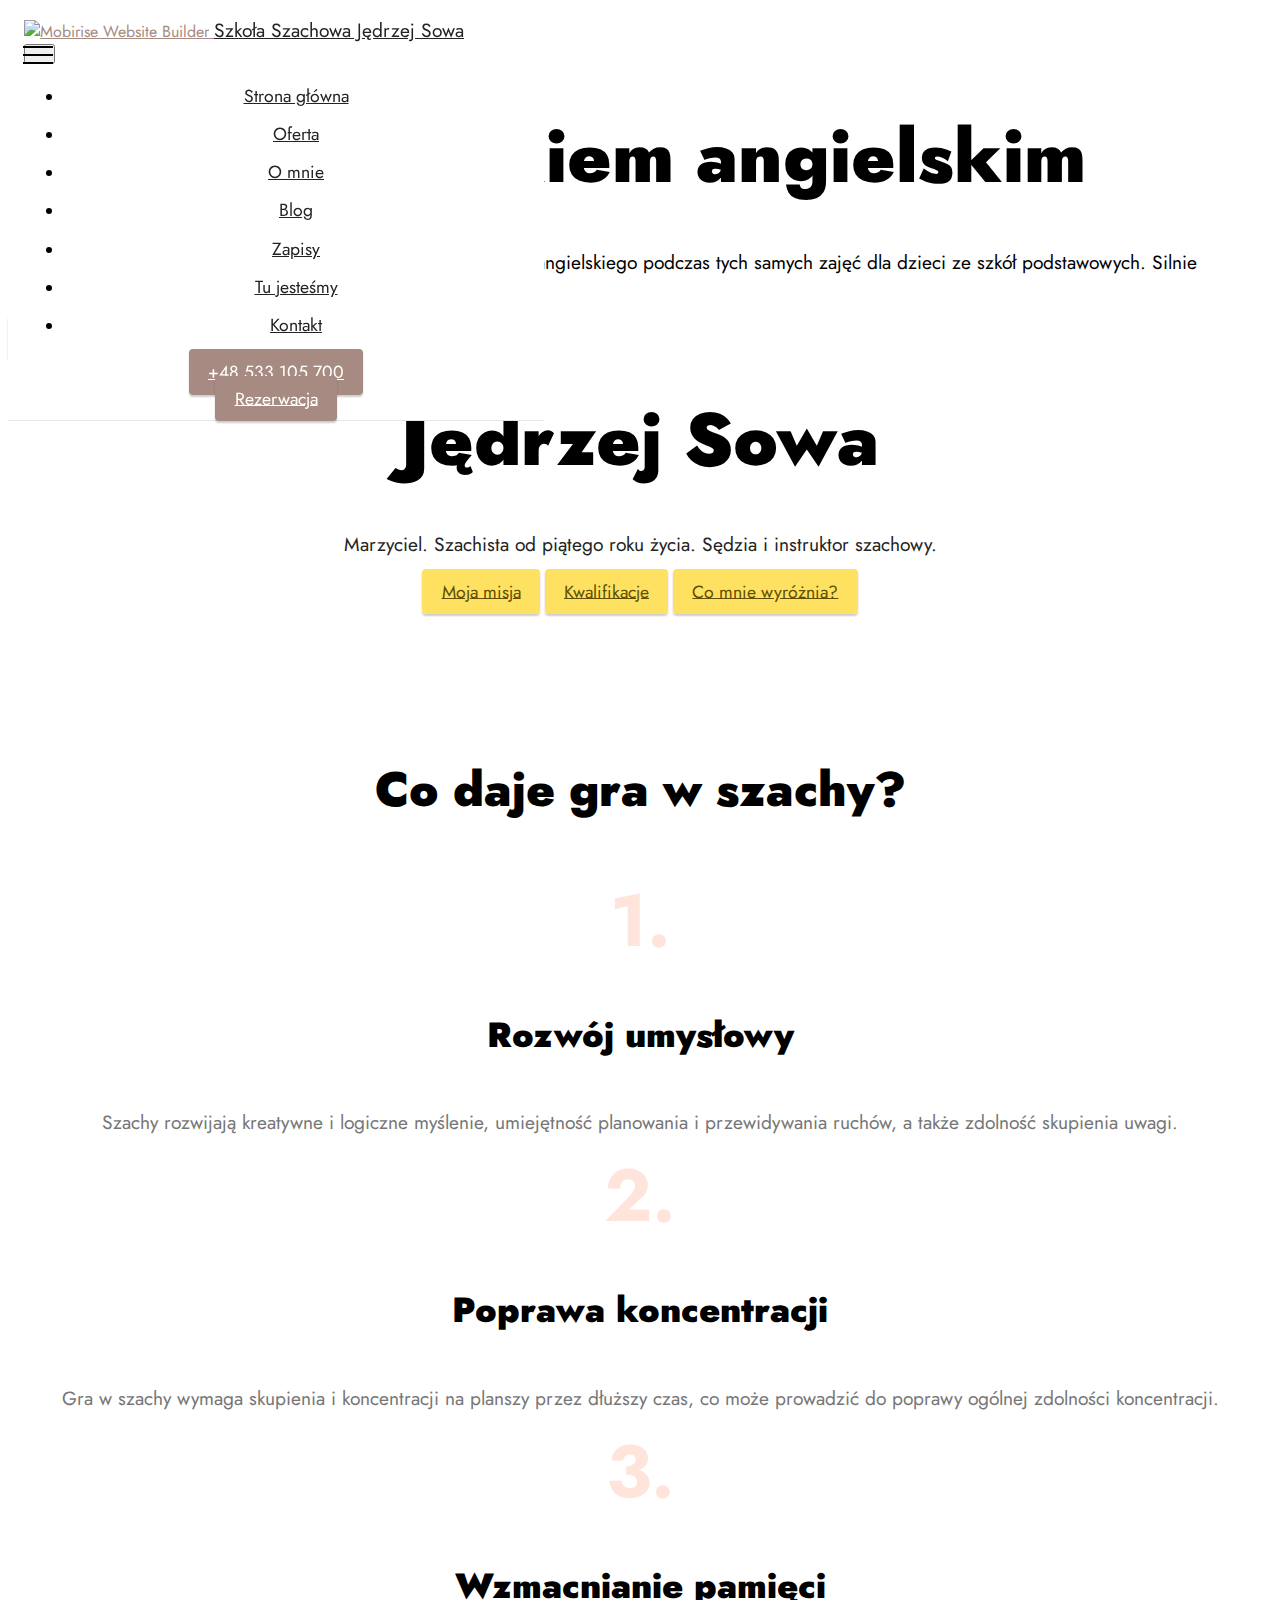
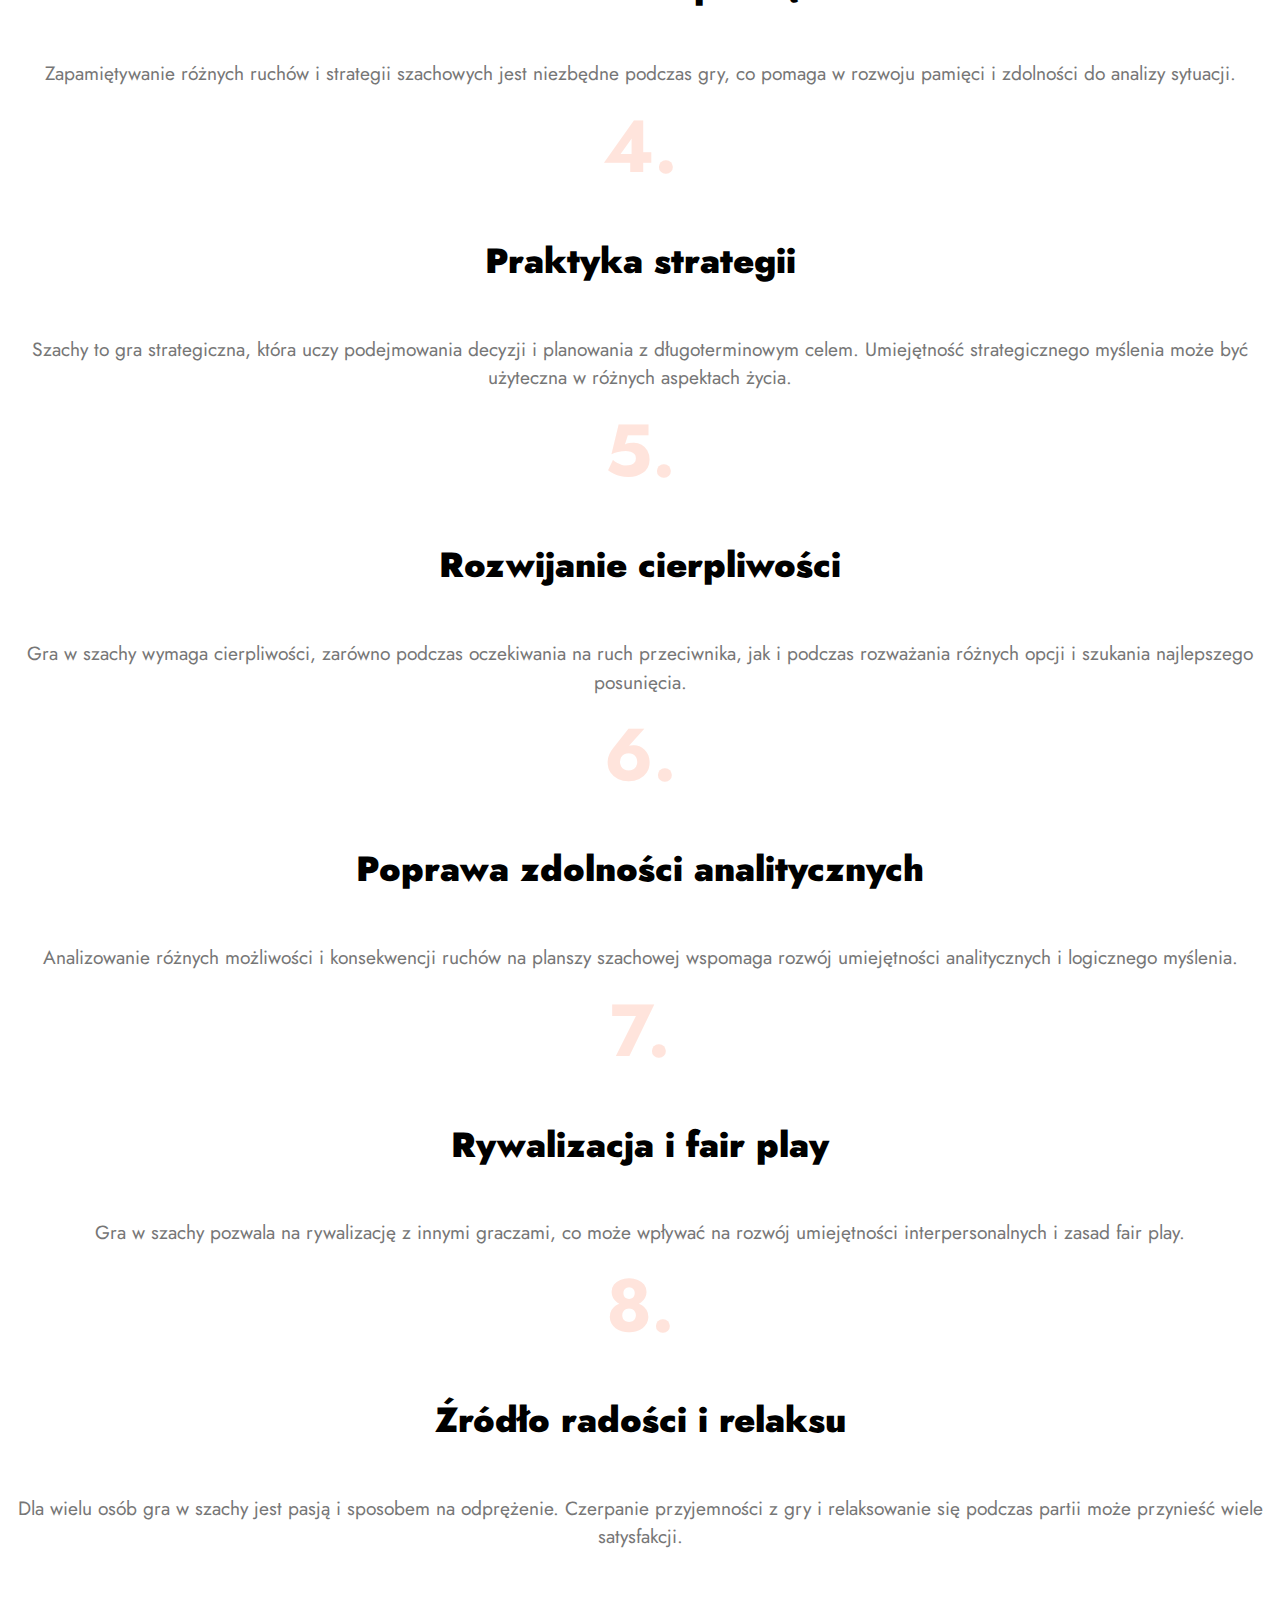
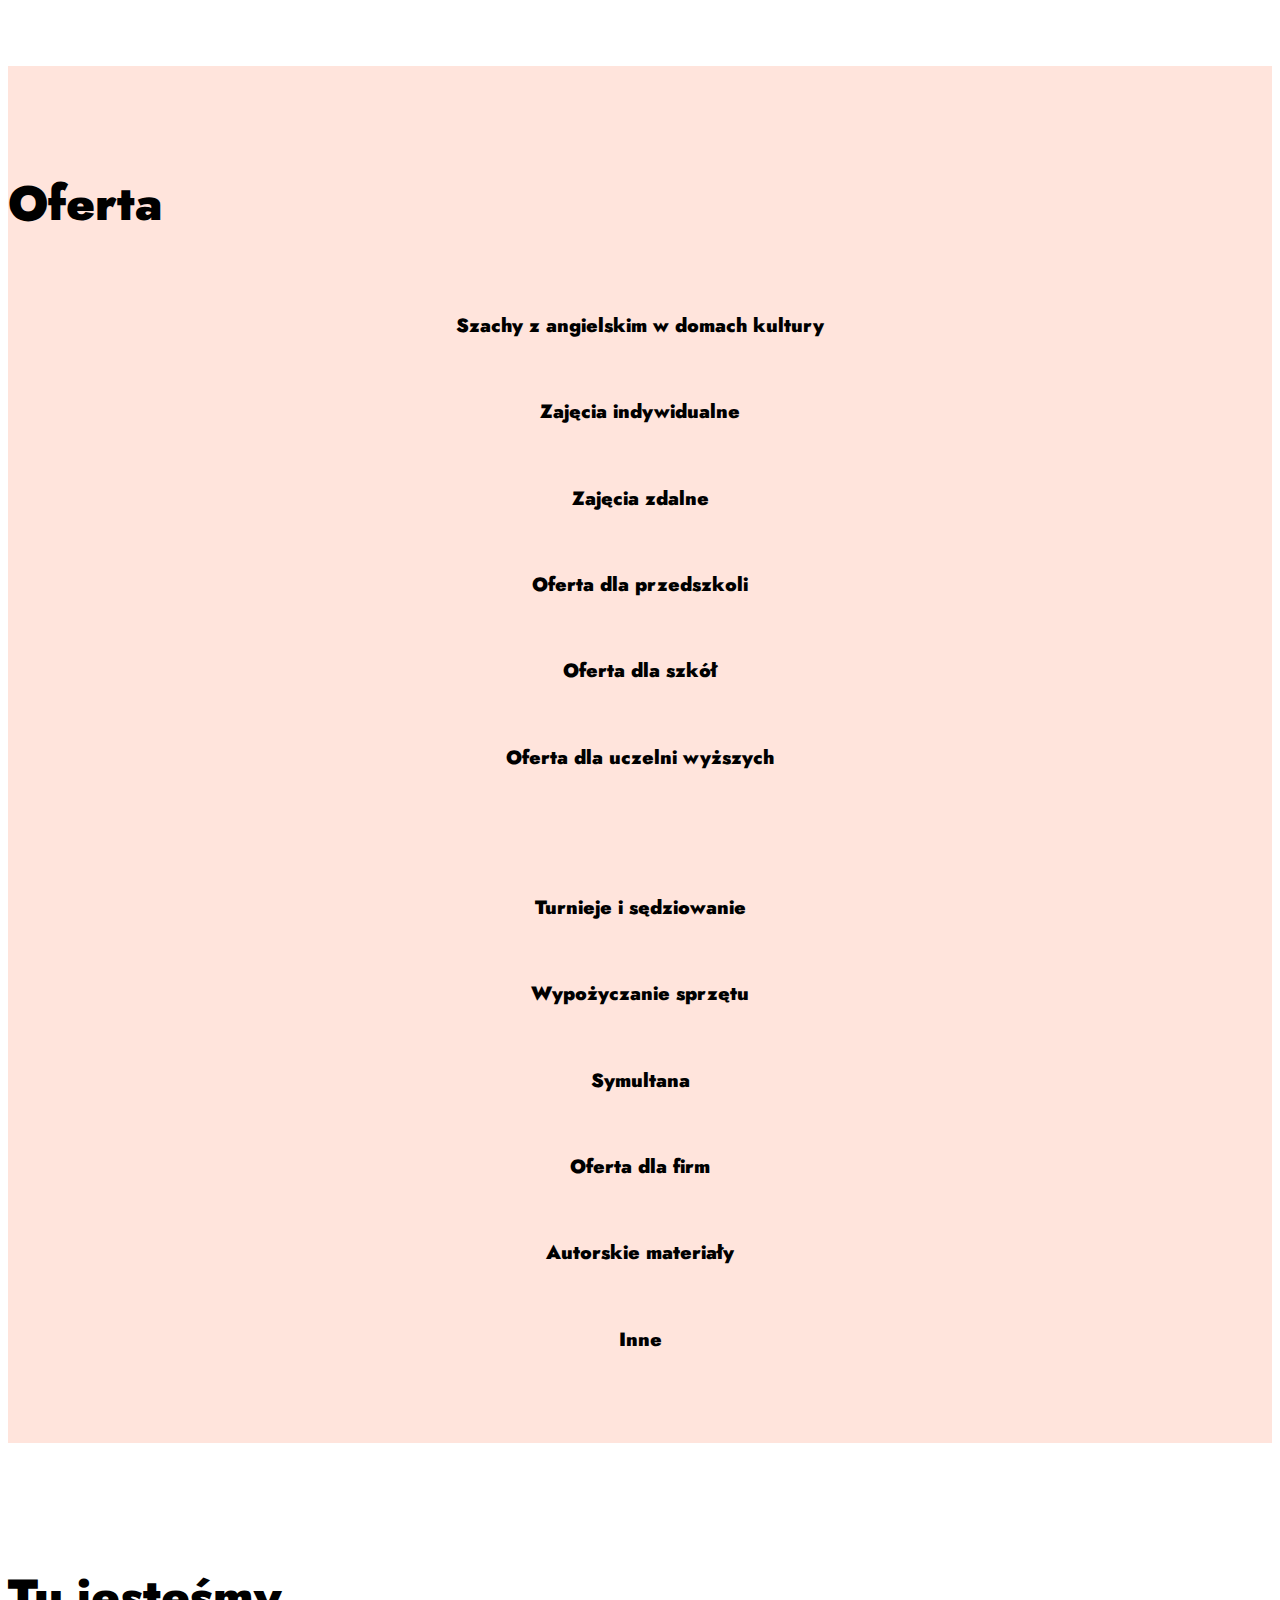
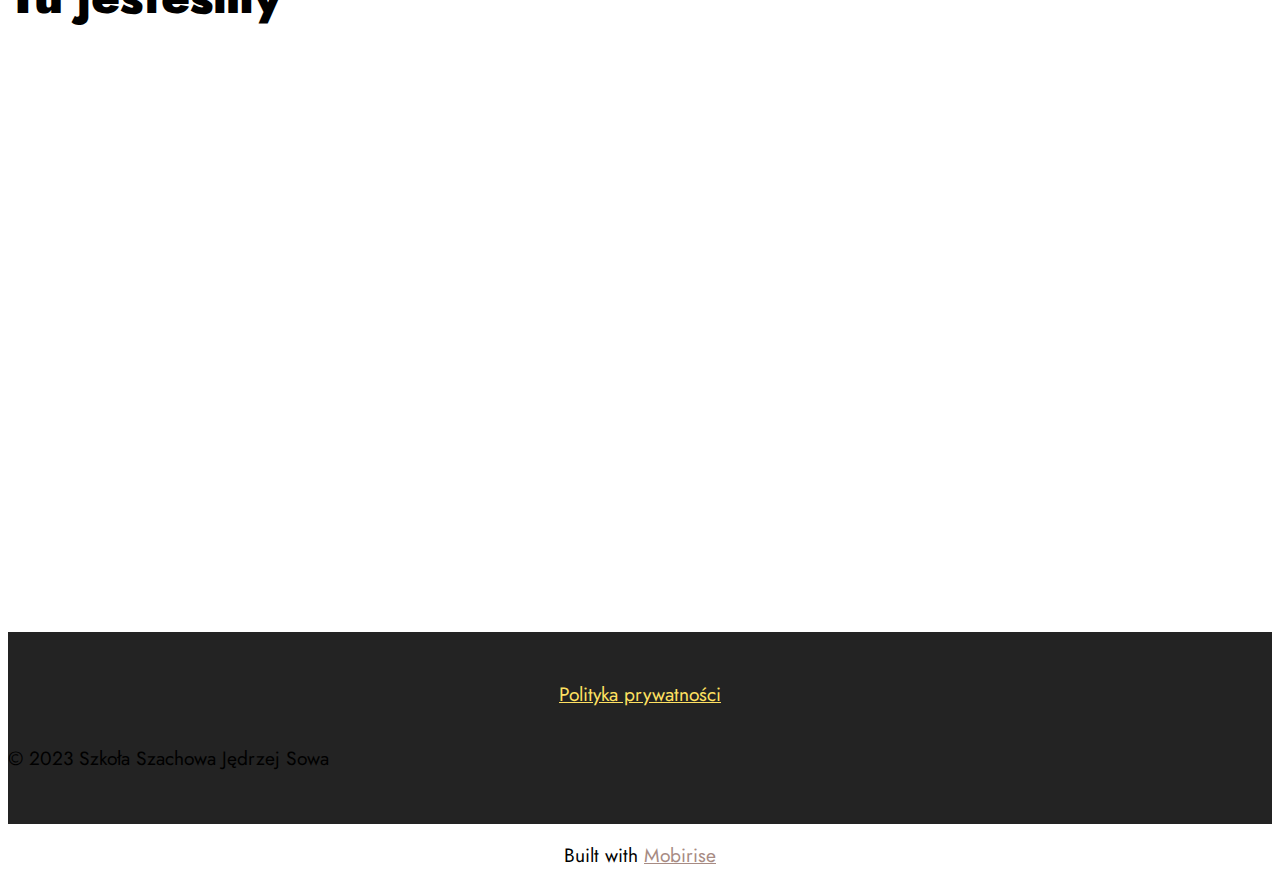
==== index.html @ b909d0b5 "Add files via upload" ====
<!DOCTYPE html>
<html  >
<head>
  <!-- Site made with Mobirise Website Builder v5.8.14, https://mobirise.com -->
  <meta charset="UTF-8">
  <meta http-equiv="X-UA-Compatible" content="IE=edge">
  <meta name="generator" content="Mobirise v5.8.14, mobirise.com">
  <meta name="twitter:card" content="summary_large_image"/>
  <meta name="twitter:image:src" content="assets/images/index-meta.jpeg">
  <meta property="og:image" content="assets/images/index-meta.jpeg">
  <meta name="twitter:title" content="Innowacyjne szachy dla dzieci z językiem angielskim - Szkoła Szachowa Jędrzej Sowa">
  <meta name="viewport" content="width=device-width, initial-scale=1, minimum-scale=1">
  <link rel="shortcut icon" href="assets/images/szkoa-szachowa-jdrzej-sowa-due-kopia-128x131.png" type="image/x-icon">
  <meta name="description" content="Jesteśmy, jako Polacy, świetni w szkoleniu szachowych arcymistrzów. Bardzo dobrze także uczymy podstaw gry w szachy, co widać po tym, że prawie każda rodzina ma swojego szachowego "króla" - najczęściej jest nim dziadek. To, w czym jesteśmy najsłabsi, to wykrywanie szachowych talentów. Środkowy etap edukacji szachowej. Moją misją jest załatanie tej luki. Czynię to nie tylko poprzez edukację, ale przede wszystkim poprzez zaszczepianie w uczniach pasji do gry królewskiej.">
  
  
  <title>Innowacyjne szachy dla dzieci z językiem angielskim - Szkoła Szachowa Jędrzej Sowa</title>
  <link rel="stylesheet" href="assets/web/assets/mobirise-icons2/mobirise2.css">
  <link rel="stylesheet" href="assets/bootstrap/css/bootstrap.min.css">
  <link rel="stylesheet" href="assets/bootstrap/css/bootstrap-grid.min.css">
  <link rel="stylesheet" href="assets/bootstrap/css/bootstrap-reboot.min.css">
  <link rel="stylesheet" href="assets/parallax/jarallax.css">
  <link rel="stylesheet" href="assets/animatecss/animate.css">
  <link rel="stylesheet" href="assets/dropdown/css/style.css">
  <link rel="stylesheet" href="assets/socicon/css/styles.css">
  <link rel="stylesheet" href="assets/theme/css/style.css">
  <link rel="preload" href="https://fonts.googleapis.com/css?family=Jost:100,200,300,400,500,600,700,800,900,100i,200i,300i,400i,500i,600i,700i,800i,900i&display=swap" as="style" onload="this.onload=null;this.rel='stylesheet'">
  <noscript><link rel="stylesheet" href="https://fonts.googleapis.com/css?family=Jost:100,200,300,400,500,600,700,800,900,100i,200i,300i,400i,500i,600i,700i,800i,900i&display=swap"></noscript>
  <link rel="preload" as="style" href="assets/mobirise/css/mbr-additional.css"><link rel="stylesheet" href="assets/mobirise/css/mbr-additional.css" type="text/css">

  
  
  
</head>
<body>
  
  <section data-bs-version="5.1" class="menu cid-s48OLK6784" once="menu" id="menu1-h">
    
    <nav class="navbar navbar-dropdown navbar-fixed-top navbar-expand-lg">
        <div class="container-fluid">
            <div class="navbar-brand">
                <span class="navbar-logo">
                    <a href="omnie.html">
                        <img src="assets/images/szkoa-szachowa-jdrzej-sowa-117x234.png" alt="Mobirise Website Builder" style="height: 3.8rem;">
                    </a>
                </span>
                <span class="navbar-caption-wrap"><a class="navbar-caption text-black text-primary display-7" href="index.html">Szkoła Szachowa Jędrzej Sowa</a></span>
            </div>
            <button class="navbar-toggler" type="button" data-toggle="collapse" data-bs-toggle="collapse" data-target="#navbarSupportedContent" data-bs-target="#navbarSupportedContent" aria-controls="navbarNavAltMarkup" aria-expanded="false" aria-label="Toggle navigation">
                <div class="hamburger">
                    <span></span>
                    <span></span>
                    <span></span>
                    <span></span>
                </div>
            </button>
            <div class="collapse navbar-collapse" id="navbarSupportedContent">
                <ul class="navbar-nav nav-dropdown" data-app-modern-menu="true"><li class="nav-item"><a class="nav-link link text-black text-primary display-4" href="index.html">Strona główna</a></li>
                    <li class="nav-item"><a class="nav-link link text-black text-primary display-4" href="oferta.html">Oferta</a></li><li class="nav-item"><a class="nav-link link text-black text-primary display-4" href="omnie.html">O mnie<br></a></li><li class="nav-item"><a class="nav-link link text-black text-primary display-4" href="blog.html">Blog</a></li><li class="nav-item"><a class="nav-link link text-black text-primary display-4" href="zapisy.html">Zapisy</a></li><li class="nav-item"><a class="nav-link link text-black text-primary display-4" href="tujestesmy.html">Tu jesteśmy</a></li><li class="nav-item"><a class="nav-link link text-black text-primary display-4" href="kontakt.html">Kontakt</a></li></ul>
                <div class="icons-menu">
                    <a class="iconfont-wrapper" href="https://www.facebook.com/SzkolaSzachowaJSowa" target="_blank">
                        <span class="p-2 mbr-iconfont socicon-facebook socicon"></span>
                    </a>
                    <a class="iconfont-wrapper" href="https://www.chess.com/club/sowie-szachy" target="_blank">
                        <span class="p-2 mbr-iconfont mobi-mbri-users mobi-mbri"></span>
                    </a>
                    <a class="iconfont-wrapper" href="https://discord.gg/jQ5KqKcaks" target="_blank">
                        <span class="p-2 mbr-iconfont socicon-discord socicon"></span>
                    </a>
                    <a class="iconfont-wrapper" href="https://www.facebook.com/groups/1587614211560031" target="_blank">
                        <span class="p-2 mbr-iconfont socicon-facebook socicon"></span>
                    </a>
                </div>
                <div class="navbar-buttons mbr-section-btn"><a class="btn btn-primary display-4" href="tel:+48 533 105 700">+48 533 105 700<br></a>      <a class="btn btn-primary display-4" href="page5.html">Rezerwacja</a></div>
            </div>
        </div>
    </nav>

</section>

<section data-bs-version="5.1" class="header1 cid-tIpmVFefXu mbr-fullscreen mbr-parallax-background" id="header1-k">

    

    
    <div class="mbr-overlay" style="opacity: 0.7; background-color: rgb(250, 250, 250);"></div>

    <div class="container">
        <div class="row">
            <div class="col-12 col-lg-6">
                <h1 class="mbr-section-title mbr-fonts-style mb-3 display-1"><strong>Szachy z językiem angielskim</strong></h1>
                
                <p class="mbr-text mbr-fonts-style display-7">Kompleksowa oferta odkrywania tajników gry królewskiej i języka angielskiego podczas tych samych zajęć dla dzieci ze szkół podstawowych. Silnie pożyteczne i wciągające!</p>
                <div class="mbr-section-btn mt-3"><a class="btn btn-secondary display-4" href="oferta.html#features11-10">Szczegóły<br></a></div>
            </div>
        </div>
    </div>
</section>

<section data-bs-version="5.1" class="header1 cid-s48MCQYojq mbr-fullscreen mbr-parallax-background" id="header1-f">

    

    <div class="mbr-overlay" style="opacity: 0.8; background-color: rgb(255, 255, 255);"></div>

    <div class="align-center container">
        <div class="row justify-content-center">
            <div class="col-12 col-lg-8">
                <h1 class="mbr-section-title mbr-fonts-style mb-3 display-1"><strong>Jędrzej Sowa</strong></h1>
                
                <p class="mbr-text mbr-fonts-style display-7">Marzyciel. Szachista od piątego roku życia. Sędzia i instruktor szachowy.</p>
                <div class="mbr-section-btn mt-3"><a class="btn btn-secondary display-4" href="omnie.html#features16-1p">Moja misja</a> <a class="btn btn-secondary display-4" href="omnie.html#features14-1q">Kwalifikacje</a> <a class="btn btn-secondary display-4" href="omnie.html#features25-1r">Co mnie wyróżnia?</a></div>
            </div>
        </div>
    </div>
</section>

<section data-bs-version="5.1" class="features23 cid-tIpVLsajvB" id="features23-16">

    

    
    
    <div class="container">
        <div class="card-wrapper">
            <div class="card-box align-left">
                <h4 class="mbr-section-title mbr-fonts-style display-2"><strong>Co daje gra w szachy?</strong></h4>
                
                
            </div>
        </div>
        <!-- col-12 col-md-6 col-lg-4 -->
        <div class="row justify-content-center content-row mt-4">
            <div class="card p-4 p-md-3 col-md-6 col-lg-3">
                <div class="card-box">
                    <div class="title">
                        <span class="num mbr-fonts-style display-1"><strong>1.</strong></span>
                    </div>
                    <h4 class="card-title mbr-fonts-style display-5"><strong>Rozwój umysłowy</strong></h4>
                    <p class="mbr-text card-text mbr-fonts-style display-7">
                        Szachy rozwijają kreatywne i logiczne myślenie, umiejętność planowania i przewidywania ruchów, a także zdolność skupienia uwagi.
                    </p>
                </div>
            </div>
            <div class="card p-4 p-md-3 col-md-6 col-lg-3">
                <div class="card-box">
                    <div class="title">
                        <span class="num mbr-fonts-style display-1"><strong>2.</strong></span>
                    </div>
                    <h4 class="card-title mbr-fonts-style display-5"><strong>Poprawa koncentracji</strong></h4>
                    <p class="mbr-text card-text mbr-fonts-style display-7">
                        Gra w szachy wymaga skupienia i koncentracji na planszy przez dłuższy czas, co może prowadzić do poprawy ogólnej zdolności koncentracji.
                    </p>
                </div>
            </div>
            <div class="card p-4 p-md-3 col-md-6 col-lg-3">
                <div class="card-box">
                    <div class="title">
                        <span class="num mbr-fonts-style display-1"><strong>3.</strong></span>
                    </div>
                    <h4 class="card-title mbr-fonts-style display-5"><strong>Wzmacnianie pamięci</strong></h4>
                    <p class="mbr-text card-text mbr-fonts-style display-7">
                        Zapamiętywanie różnych ruchów i strategii szachowych jest niezbędne podczas gry, co pomaga w rozwoju pamięci i zdolności do analizy sytuacji.
                    </p>
                </div>
            </div>
            <div class="card p-4 p-md-3 col-md-6 col-lg-3">
                <div class="card-box">
                    <div class="title">
                        <span class="num mbr-fonts-style display-1"><strong>4.</strong></span>
                    </div>
                    <h4 class="card-title mbr-fonts-style display-5"><strong>Praktyka strategii</strong></h4>
                    <p class="mbr-text card-text mbr-fonts-style display-7">
                        Szachy to gra strategiczna, która uczy podejmowania decyzji i planowania z długoterminowym celem. Umiejętność strategicznego myślenia może być użyteczna w różnych aspektach życia.
                    </p>
                </div>
            </div>
            <div class="card p-4 p-md-3 col-md-6 col-lg-3">
                <div class="card-box">
                    <div class="title">
                        <span class="num mbr-fonts-style display-1"><strong>5.</strong></span>
                    </div>
                    <h4 class="card-title mbr-fonts-style display-5"><strong>Rozwijanie cierpliwości</strong></h4>
                    <p class="mbr-text card-text mbr-fonts-style display-7">
                        Gra w szachy wymaga cierpliwości, zarówno podczas oczekiwania na ruch przeciwnika, jak i podczas rozważania różnych opcji i szukania najlepszego posunięcia.
                    </p>
                </div>
            </div>
            <div class="card p-4 p-md-3 col-md-6 col-lg-3">
                <div class="card-box">
                    <div class="title">
                        <span class="num mbr-fonts-style display-1"><strong>6.</strong></span>
                    </div>
                    <h4 class="card-title mbr-fonts-style display-5"><strong>Poprawa zdolności analitycznych</strong></h4>
                    <p class="mbr-text card-text mbr-fonts-style display-7">
                        Analizowanie różnych możliwości i konsekwencji ruchów na planszy szachowej wspomaga rozwój umiejętności analitycznych i logicznego myślenia.
                    </p>
                </div>
            </div>
            <div class="card p-4 p-md-3 col-md-6 col-lg-3">
                <div class="card-box">
                    <div class="title">
                        <span class="num mbr-fonts-style display-1"><strong>7.</strong></span>
                    </div>
                    <h4 class="card-title mbr-fonts-style display-5"><strong>Rywalizacja i fair play</strong></h4>
                    <p class="mbr-text card-text mbr-fonts-style display-7">
                        Gra w szachy pozwala na rywalizację z innymi graczami, co może wpływać na rozwój umiejętności interpersonalnych i zasad fair play.
                    </p>
                </div>
            </div>
            <div class="card p-4 p-md-3 col-md-6 col-lg-3">
                <div class="card-box">
                    <div class="title">
                        <span class="num mbr-fonts-style display-1"><strong>8.</strong></span>
                    </div>
                    <h4 class="card-title mbr-fonts-style display-5"><strong>Źródło radości i relaksu</strong></h4>
                    <p class="mbr-text card-text mbr-fonts-style display-7">
                        Dla wielu osób gra w szachy jest pasją i sposobem na odprężenie. Czerpanie przyjemności z gry i relaksowanie się podczas partii może przynieść wiele satysfakcji.
                    </p>
                </div>
            </div>
        </div>
    </div>
</section>

<section data-bs-version="5.1" class="features13 cid-tIpSzEaFuW" id="features14-12">
    

    
    
    <div class="container">
        <div class="row">
            <div class="col-12">
                <h3 class="mbr-section-title align-center mb-4 mbr-fonts-style display-2"><strong>Oferta</strong></h3>
            </div>
            <div class="card col-12 col-md-4 col-lg-2 p-3">
                <div class="card-wrapper">
                    <div class="card-box align-center">
                        <a href="oferta.html#features11-10"><span class="mbr-iconfont mobi-mbri-users mobi-mbri"></span></a>
                        <h4 class="card-title align-center mbr-black mbr-fonts-style display-7">
                            <strong>Szachy z angielskim w domach kultury</strong></h4>
                    </div>
                </div>
            </div>
            <div class="card p-3 col-12 col-md-4 col-lg-2">
                <div class="card-wrapper">
                    <div class="card-box align-center">
                        <a href="oferta.html#features8-19"><span class="mbr-iconfont mobi-mbri-user mobi-mbri"></span></a>
                        <h4 class="card-title align-center mbr-black mbr-fonts-style display-7"><strong>Zajęcia indywidualne</strong></h4>
                    </div>
                </div>
            </div>
            <div class="card p-3 col-12 col-md-4 col-lg-2">
                <div class="card-wrapper">
                    <div class="card-box align-center">
                        <a href="oferta.html#features8-1a"><span class="mbr-iconfont mobi-mbri-sites mobi-mbri"></span></a>
                        <h4 class="card-title align-center mbr-black mbr-fonts-style display-7">
                            <strong>Zajęcia zdalne</strong></h4>
                    </div>
                </div>
            </div>
            <div class="card p-3 col-12 col-md-4 col-lg-2">
                <div class="card-wrapper">
                    <div class="card-box align-center">
                        <a href="oferta.html#gallery3-1d"><span class="mbr-iconfont mobi-mbri-extension mobi-mbri"></span></a>
                        <h4 class="card-title align-center mbr-black mbr-fonts-style display-7"><strong>Oferta dla przedszkoli</strong></h4>
                    </div>
                </div>
            </div>
            <div class="card p-3 col-12 col-md-4 col-lg-2">
                <div class="card-wrapper">
                    <div class="card-box align-center">
                        <a href="oferta.html#gallery3-1d"><span class="mbr-iconfont mobi-mbri-home mobi-mbri"></span></a>
                        <h4 class="card-title align-center mbr-black mbr-fonts-style display-7">
                            <strong>Oferta dla szkół</strong></h4>
                    </div>
                </div>
            </div>
            <div class="card p-3 col-12 col-md-4 col-lg-2">
                <div class="card-wrapper">
                    <div class="card-box align-center">
                        <a href="oferta.html#gallery3-1d"><span class="mbr-iconfont mobi-mbri-contact-form mobi-mbri"></span></a>
                        <h4 class="card-title align-center mbr-black mbr-fonts-style display-7">
                            <strong>Oferta dla uczelni wyższych</strong></h4>
                    </div>
                </div>
            </div>
        </div>
    </div>
</section>

<section data-bs-version="5.1" class="features13 cid-tIpSG39sVR" id="features14-13">
    

    
    
    <div class="container">
        <div class="row">
            
            <div class="card col-12 col-md-4 col-lg-2 p-3">
                <div class="card-wrapper">
                    <div class="card-box align-center">
                        <a href="oferta.html#features11-1e"><span class="mbr-iconfont mobi-mbri-key mobi-mbri"></span></a>
                        <h4 class="card-title align-center mbr-black mbr-fonts-style display-7"><strong>Turnieje i sędziowanie</strong></h4>
                    </div>
                </div>
            </div>
            <div class="card p-3 col-12 col-md-4 col-lg-2">
                <div class="card-wrapper">
                    <div class="card-box align-center">
                        <a href="oferta.html#features7-1f"><span class="mbr-iconfont mobi-mbri-login mobi-mbri"></span></a>
                        <h4 class="card-title align-center mbr-black mbr-fonts-style display-7">
                            <strong>Wypożyczanie sprzętu</strong></h4>
                    </div>
                </div>
            </div>
            <div class="card p-3 col-12 col-md-4 col-lg-2">
                <div class="card-wrapper">
                    <div class="card-box align-center">
                        <a href="oferta.html#features19-1h"><span class="mbr-iconfont mobi-mbri-globe-2 mobi-mbri"></span></a>
                        <h4 class="card-title align-center mbr-black mbr-fonts-style display-7">
                            <strong>Symultana</strong></h4>
                    </div>
                </div>
            </div>
            <div class="card p-3 col-12 col-md-4 col-lg-2">
                <div class="card-wrapper">
                    <div class="card-box align-center">
                        <a href="oferta.html#features25-1i"><span class="mbr-iconfont mobi-mbri-briefcase mobi-mbri"></span></a>
                        <h4 class="card-title align-center mbr-black mbr-fonts-style display-7">
                            <strong>Oferta dla firm</strong></h4>
                    </div>
                </div>
            </div>
            <div class="card p-3 col-12 col-md-4 col-lg-2">
                <div class="card-wrapper">
                    <div class="card-box align-center">
                        <a href="oferta.html#features10-1j"><span class="mbr-iconfont mobi-mbri-cust-feedback mobi-mbri"></span></a>
                        <h4 class="card-title align-center mbr-black mbr-fonts-style display-7"><strong>Autorskie materiały</strong></h4>
                    </div>
                </div>
            </div>
            <div class="card p-3 col-12 col-md-4 col-lg-2">
                <div class="card-wrapper">
                    <div class="card-box align-center">
                        <a href="oferta.html#features11-1l"><span class="mbr-iconfont mobi-mbri-menu mobi-mbri"></span></a>
                        <h4 class="card-title align-center mbr-black mbr-fonts-style display-7">
                            <strong>Inne</strong></h4>
                    </div>
                </div>
            </div>
        </div>
    </div>
</section>

<section data-bs-version="5.1" class="map1 cid-tIpUBftiRR" id="map1-15">
    
    
    
    <div class="container">
        <div class="mbr-section-head mb-4">
            <h3 class="mbr-section-title mbr-fonts-style align-center mb-0 display-2">
                <strong>Tu jesteśmy</strong></h3>
            
        </div>
        <div class="google-map"><iframe frameborder="0" style="border:0" src="https://www.google.com/maps/d/u/0/embed?mid=1ef0yJ7oC2u30kEhnrTCRsn3jsmrCBkc&amp;ehbc=2E312F" allowfullscreen=""></iframe></div>
    </div>
</section>

<section data-bs-version="5.1" class="footer3 cid-s48P1Icc8J" once="footers" id="footer3-i">

    

    

    <div class="container">
        <div class="media-container-row align-center mbr-white">
            <div class="row row-links">
                <ul class="foot-menu">
                    
                    
                    
                    
                    
                <li class="foot-menu-item mbr-fonts-style display-7"></li><li class="foot-menu-item mbr-fonts-style display-7"><a href="page6.html" class="text-secondary text-primary">Polityka prywatności</a></li><li class="foot-menu-item mbr-fonts-style display-7"></li></ul>
            </div>
            <div class="row social-row">
                <div class="social-list align-right pb-2">
                    
                    
                    
                    
                    
                    
                <div class="soc-item">
                        <a href="https://www.facebook.com/SzkolaSzachowaJSowa" target="_blank">
                            <span class="mbr-iconfont mbr-iconfont-social socicon-facebook socicon"></span>
                        </a>
                    </div><div class="soc-item">
                        <a href="https://www.instagram.com/szachsowa/" target="_blank">
                            <span class="mbr-iconfont mbr-iconfont-social socicon-instagram socicon"></span>
                        </a>
                    </div><div class="soc-item">
                        
                            <a href="https://discord.gg/jQ5KqKcaks"><span class="mbr-iconfont mbr-iconfont-social socicon-discord socicon"></span></a>
                        
                    </div><div class="soc-item">
                        <a href="https://twitter.com/mobirise" target="_blank">
                            <span class="mbr-iconfont mbr-iconfont-social mobi-mbri-users mobi-mbri"></span>
                        </a>
                    </div><div class="soc-item">
                        <a href="https://www.facebook.com/groups/1587614211560031" target="_blank">
                            <span class="mbr-iconfont mbr-iconfont-social socicon-facebook socicon"></span>
                        </a>
                    </div></div>
            </div>
            <div class="row row-copirayt">
                <p class="mbr-text mb-0 mbr-fonts-style mbr-white align-center display-7">
                    © 2023 Szkoła Szachowa Jędrzej Sowa</p>
            </div>
        </div>
    </div>
</section><section class="display-7" style="padding: 0;align-items: center;justify-content: center;flex-wrap: wrap;    align-content: center;display: flex;position: relative;height: 4rem;"><a href="https://mobiri.se/3042984" style="flex: 1 1;height: 4rem;position: absolute;width: 100%;z-index: 1;"><img alt="" style="height: 4rem;" src="[data-uri]"></a><p style="margin: 0;text-align: center;" class="display-7">Built with &#8204;</p><a style="z-index:1" href="https://mobirise.com">Mobirise </a></section><script src="assets/bootstrap/js/bootstrap.bundle.min.js"></script>  <script src="assets/parallax/jarallax.js"></script>  <script src="assets/smoothscroll/smooth-scroll.js"></script>  <script src="assets/ytplayer/index.js"></script>  <script src="assets/dropdown/js/navbar-dropdown.js"></script>  <script src="assets/theme/js/script.js"></script>  
  
  
  <input name="animation" type="hidden">
  </body>
</html>
---- assets/mobirise/css/mbr-additional.css ----
body {
  font-family: Jost;
}
.display-1 {
  font-family: 'Jost', sans-serif;
  font-size: 4.6rem;
  line-height: 1.1;
}
.display-1 > .mbr-iconfont {
  font-size: 5.75rem;
}
.display-2 {
  font-family: 'Jost', sans-serif;
  font-size: 3rem;
  line-height: 1.1;
}
.display-2 > .mbr-iconfont {
  font-size: 3.75rem;
}
.display-4 {
  font-family: 'Jost', sans-serif;
  font-size: 1.1rem;
  line-height: 1.5;
}
.display-4 > .mbr-iconfont {
  font-size: 1.375rem;
}
.display-5 {
  font-family: 'Jost', sans-serif;
  font-size: 2.2rem;
  line-height: 1.5;
}
.display-5 > .mbr-iconfont {
  font-size: 2.75rem;
}
.display-7 {
  font-family: 'Jost', sans-serif;
  font-size: 1.2rem;
  line-height: 1.5;
}
.display-7 > .mbr-iconfont {
  font-size: 1.5rem;
}
/* ---- Fluid typography for mobile devices ---- */
/* 1.4 - font scale ratio ( bootstrap == 1.42857 ) */
/* 100vw - current viewport width */
/* (48 - 20)  48 == 48rem == 768px, 20 == 20rem == 320px(minimal supported viewport) */
/* 0.65 - min scale variable, may vary */
@media (max-width: 992px) {
  .display-1 {
    font-size: 3.68rem;
  }
}
@media (max-width: 768px) {
  .display-1 {
    font-size: 3.22rem;
    font-size: calc( 2.26rem + (4.6 - 2.26) * ((100vw - 20rem) / (48 - 20)));
    line-height: calc( 1.1 * (2.26rem + (4.6 - 2.26) * ((100vw - 20rem) / (48 - 20))));
  }
  .display-2 {
    font-size: 2.4rem;
    font-size: calc( 1.7rem + (3 - 1.7) * ((100vw - 20rem) / (48 - 20)));
    line-height: calc( 1.3 * (1.7rem + (3 - 1.7) * ((100vw - 20rem) / (48 - 20))));
  }
  .display-4 {
    font-size: 0.88rem;
    font-size: calc( 1.0350000000000001rem + (1.1 - 1.0350000000000001) * ((100vw - 20rem) / (48 - 20)));
    line-height: calc( 1.4 * (1.0350000000000001rem + (1.1 - 1.0350000000000001) * ((100vw - 20rem) / (48 - 20))));
  }
  .display-5 {
    font-size: 1.76rem;
    font-size: calc( 1.42rem + (2.2 - 1.42) * ((100vw - 20rem) / (48 - 20)));
    line-height: calc( 1.4 * (1.42rem + (2.2 - 1.42) * ((100vw - 20rem) / (48 - 20))));
  }
  .display-7 {
    font-size: 0.96rem;
    font-size: calc( 1.07rem + (1.2 - 1.07) * ((100vw - 20rem) / (48 - 20)));
    line-height: calc( 1.4 * (1.07rem + (1.2 - 1.07) * ((100vw - 20rem) / (48 - 20))));
  }
}
/* Buttons */
.btn {
  padding: 0.6rem 1.2rem;
  border-radius: 4px;
}
.btn-sm {
  padding: 0.6rem 1.2rem;
  border-radius: 4px;
}
.btn-md {
  padding: 0.6rem 1.2rem;
  border-radius: 4px;
}
.btn-lg {
  padding: 1rem 2.6rem;
  border-radius: 4px;
}
.bg-primary {
  background-color: #a78b83 !important;
}
.bg-success {
  background-color: #ffb18a !important;
}
.bg-info {
  background-color: #ffd5c0 !important;
}
.bg-warning {
  background-color: #ffb18a !important;
}
.bg-danger {
  background-color: #ffb18a !important;
}
.btn-primary,
.btn-primary:active {
  background-color: #a78b83 !important;
  border-color: #a78b83 !important;
  color: #ffffff !important;
  box-shadow: 0 2px 2px 0 rgba(0, 0, 0, 0.2);
}
.btn-primary:hover,
.btn-primary:focus,
.btn-primary.focus,
.btn-primary.active {
  color: #ffffff !important;
  background-color: #7c6058 !important;
  border-color: #7c6058 !important;
  box-shadow: 0 2px 5px 0 rgba(0, 0, 0, 0.2);
}
.btn-primary.disabled,
.btn-primary:disabled {
  color: #ffffff !important;
  background-color: #7c6058 !important;
  border-color: #7c6058 !important;
}
.btn-secondary,
.btn-secondary:active {
  background-color: #ffe161 !important;
  border-color: #ffe161 !important;
  color: #614f00 !important;
  box-shadow: 0 2px 2px 0 rgba(0, 0, 0, 0.2);
}
.btn-secondary:hover,
.btn-secondary:focus,
.btn-secondary.focus,
.btn-secondary.active {
  color: #0a0800 !important;
  background-color: #ffd10a !important;
  border-color: #ffd10a !important;
  box-shadow: 0 2px 5px 0 rgba(0, 0, 0, 0.2);
}
.btn-secondary.disabled,
.btn-secondary:disabled {
  color: #614f00 !important;
  background-color: #ffd10a !important;
  border-color: #ffd10a !important;
}
.btn-info,
.btn-info:active {
  background-color: #ffd5c0 !important;
  border-color: #ffd5c0 !important;
  color: #c04000 !important;
  box-shadow: 0 2px 2px 0 rgba(0, 0, 0, 0.2);
}
.btn-info:hover,
.btn-info:focus,
.btn-info.focus,
.btn-info.active {
  color: #ffffff !important;
  background-color: #ff9b69 !important;
  border-color: #ff9b69 !important;
  box-shadow: 0 2px 5px 0 rgba(0, 0, 0, 0.2);
}
.btn-info.disabled,
.btn-info:disabled {
  color: #c04000 !important;
  background-color: #ff9b69 !important;
  border-color: #ff9b69 !important;
}
.btn-success,
.btn-success:active {
  background-color: #ffb18a !important;
  border-color: #ffb18a !important;
  color: #ffffff !important;
  box-shadow: 0 2px 2px 0 rgba(0, 0, 0, 0.2);
}
.btn-success:hover,
.btn-success:focus,
.btn-success.focus,
.btn-success.active {
  color: #ffffff !important;
  background-color: #ff7733 !important;
  border-color: #ff7733 !important;
  box-shadow: 0 2px 5px 0 rgba(0, 0, 0, 0.2);
}
.btn-success.disabled,
.btn-success:disabled {
  color: #ffffff !important;
  background-color: #ff7733 !important;
  border-color: #ff7733 !important;
}
.btn-warning,
.btn-warning:active {
  background-color: #ffb18a !important;
  border-color: #ffb18a !important;
  color: #ffffff !important;
  box-shadow: 0 2px 2px 0 rgba(0, 0, 0, 0.2);
}
.btn-warning:hover,
.btn-warning:focus,
.btn-warning.focus,
.btn-warning.active {
  color: #ffffff !important;
  background-color: #ff7733 !important;
  border-color: #ff7733 !important;
  box-shadow: 0 2px 5px 0 rgba(0, 0, 0, 0.2);
}
.btn-warning.disabled,
.btn-warning:disabled {
  color: #ffffff !important;
  background-color: #ff7733 !important;
  border-color: #ff7733 !important;
}
.btn-danger,
.btn-danger:active {
  background-color: #ffb18a !important;
  border-color: #ffb18a !important;
  color: #ffffff !important;
  box-shadow: 0 2px 2px 0 rgba(0, 0, 0, 0.2);
}
.btn-danger:hover,
.btn-danger:focus,
.btn-danger.focus,
.btn-danger.active {
  color: #ffffff !important;
  background-color: #ff7733 !important;
  border-color: #ff7733 !important;
  box-shadow: 0 2px 5px 0 rgba(0, 0, 0, 0.2);
}
.btn-danger.disabled,
.btn-danger:disabled {
  color: #ffffff !important;
  background-color: #ff7733 !important;
  border-color: #ff7733 !important;
}
.btn-white,
.btn-white:active {
  background-color: #fafafa !important;
  border-color: #fafafa !important;
  color: #7a7a7a !important;
  box-shadow: 0 2px 2px 0 rgba(0, 0, 0, 0.2);
}
.btn-white:hover,
.btn-white:focus,
.btn-white.focus,
.btn-white.active {
  color: #4f4f4f !important;
  background-color: #cfcfcf !important;
  border-color: #cfcfcf !important;
  box-shadow: 0 2px 5px 0 rgba(0, 0, 0, 0.2);
}
.btn-white.disabled,
.btn-white:disabled {
  color: #7a7a7a !important;
  background-color: #cfcfcf !important;
  border-color: #cfcfcf !important;
}
.btn-black,
.btn-black:active {
  background-color: #232323 !important;
  border-color: #232323 !important;
  color: #ffffff !important;
  box-shadow: 0 2px 2px 0 rgba(0, 0, 0, 0.2);
}
.btn-black:hover,
.btn-black:focus,
.btn-black.focus,
.btn-black.active {
  color: #ffffff !important;
  background-color: #000000 !important;
  border-color: #000000 !important;
  box-shadow: 0 2px 5px 0 rgba(0, 0, 0, 0.2);
}
.btn-black.disabled,
.btn-black:disabled {
  color: #ffffff !important;
  background-color: #000000 !important;
  border-color: #000000 !important;
}
.btn-primary-outline,
.btn-primary-outline:active {
  background-color: transparent !important;
  border-color: transparent;
  color: #a78b83;
}
.btn-primary-outline:hover,
.btn-primary-outline:focus,
.btn-primary-outline.focus,
.btn-primary-outline.active {
  color: #7c6058 !important;
  background-color: transparent!important;
  border-color: transparent!important;
  box-shadow: none!important;
}
.btn-primary-outline.disabled,
.btn-primary-outline:disabled {
  color: #ffffff !important;
  background-color: #a78b83 !important;
  border-color: #a78b83 !important;
}
.btn-secondary-outline,
.btn-secondary-outline:active {
  background-color: transparent !important;
  border-color: transparent;
  color: #ffe161;
}
.btn-secondary-outline:hover,
.btn-secondary-outline:focus,
.btn-secondary-outline.focus,
.btn-secondary-outline.active {
  color: #ffd10a !important;
  background-color: transparent!important;
  border-color: transparent!important;
  box-shadow: none!important;
}
.btn-secondary-outline.disabled,
.btn-secondary-outline:disabled {
  color: #614f00 !important;
  background-color: #ffe161 !important;
  border-color: #ffe161 !important;
}
.btn-info-outline,
.btn-info-outline:active {
  background-color: transparent !important;
  border-color: transparent;
  color: #ffd5c0;
}
.btn-info-outline:hover,
.btn-info-outline:focus,
.btn-info-outline.focus,
.btn-info-outline.active {
  color: #ff9b69 !important;
  background-color: transparent!important;
  border-color: transparent!important;
  box-shadow: none!important;
}
.btn-info-outline.disabled,
.btn-info-outline:disabled {
  color: #c04000 !important;
  background-color: #ffd5c0 !important;
  border-color: #ffd5c0 !important;
}
.btn-success-outline,
.btn-success-outline:active {
  background-color: transparent !important;
  border-color: transparent;
  color: #ffb18a;
}
.btn-success-outline:hover,
.btn-success-outline:focus,
.btn-success-outline.focus,
.btn-success-outline.active {
  color: #ff7733 !important;
  background-color: transparent!important;
  border-color: transparent!important;
  box-shadow: none!important;
}
.btn-success-outline.disabled,
.btn-success-outline:disabled {
  color: #ffffff !important;
  background-color: #ffb18a !important;
  border-color: #ffb18a !important;
}
.btn-warning-outline,
.btn-warning-outline:active {
  background-color: transparent !important;
  border-color: transparent;
  color: #ffb18a;
}
.btn-warning-outline:hover,
.btn-warning-outline:focus,
.btn-warning-outline.focus,
.btn-warning-outline.active {
  color: #ff7733 !important;
  background-color: transparent!important;
  border-color: transparent!important;
  box-shadow: none!important;
}
.btn-warning-outline.disabled,
.btn-warning-outline:disabled {
  color: #ffffff !important;
  background-color: #ffb18a !important;
  border-color: #ffb18a !important;
}
.btn-danger-outline,
.btn-danger-outline:active {
  background-color: transparent !important;
  border-color: transparent;
  color: #ffb18a;
}
.btn-danger-outline:hover,
.btn-danger-outline:focus,
.btn-danger-outline.focus,
.btn-danger-outline.active {
  color: #ff7733 !important;
  background-color: transparent!important;
  border-color: transparent!important;
  box-shadow: none!important;
}
.btn-danger-outline.disabled,
.btn-danger-outline:disabled {
  color: #ffffff !important;
  background-color: #ffb18a !important;
  border-color: #ffb18a !important;
}
.btn-black-outline,
.btn-black-outline:active {
  background-color: transparent !important;
  border-color: transparent;
  color: #232323;
}
.btn-black-outline:hover,
.btn-black-outline:focus,
.btn-black-outline.focus,
.btn-black-outline.active {
  color: #000000 !important;
  background-color: transparent!important;
  border-color: transparent!important;
  box-shadow: none!important;
}
.btn-black-outline.disabled,
.btn-black-outline:disabled {
  color: #ffffff !important;
  background-color: #232323 !important;
  border-color: #232323 !important;
}
.btn-white-outline,
.btn-white-outline:active {
  background-color: transparent !important;
  border-color: transparent;
  color: #fafafa;
}
.btn-white-outline:hover,
.btn-white-outline:focus,
.btn-white-outline.focus,
.btn-white-outline.active {
  color: #cfcfcf !important;
  background-color: transparent!important;
  border-color: transparent!important;
  box-shadow: none!important;
}
.btn-white-outline.disabled,
.btn-white-outline:disabled {
  color: #7a7a7a !important;
  background-color: #fafafa !important;
  border-color: #fafafa !important;
}
.text-primary {
  color: #a78b83 !important;
}
.text-secondary {
  color: #ffe161 !important;
}
.text-success {
  color: #ffb18a !important;
}
.text-info {
  color: #ffd5c0 !important;
}
.text-warning {
  color: #ffb18a !important;
}
.text-danger {
  color: #ffb18a !important;
}
.text-white {
  color: #fafafa !important;
}
.text-black {
  color: #232323 !important;
}
a.text-primary:hover,
a.text-primary:focus,
a.text-primary.active {
  color: #735951 !important;
}
a.text-secondary:hover,
a.text-secondary:focus,
a.text-secondary.active {
  color: #facb00 !important;
}
a.text-success:hover,
a.text-success:focus,
a.text-success.active {
  color: #ff6d24 !important;
}
a.text-info:hover,
a.text-info:focus,
a.text-info.active {
  color: #ff915a !important;
}
a.text-warning:hover,
a.text-warning:focus,
a.text-warning.active {
  color: #ff6d24 !important;
}
a.text-danger:hover,
a.text-danger:focus,
a.text-danger.active {
  color: #ff6d24 !important;
}
a.text-white:hover,
a.text-white:focus,
a.text-white.active {
  color: #c7c7c7 !important;
}
a.text-black:hover,
a.text-black:focus,
a.text-black.active {
  color: #000000 !important;
}
a[class*="text-"]:not(.nav-link):not(.dropdown-item):not([role]):not(.navbar-caption) {
  position: relative;
  background-image: transparent;
  background-size: 10000px 2px;
  background-repeat: no-repeat;
  background-position: 0px 1.2em;
  background-position: -10000px 1.2em;
}
a[class*="text-"]:not(.nav-link):not(.dropdown-item):not([role]):not(.navbar-caption):hover {
  transition: background-position 2s ease-in-out;
  background-image: linear-gradient(currentColor 50%, currentColor 50%);
  background-position: 0px 1.2em;
}
.nav-tabs .nav-link.active {
  color: #a78b83;
}
.nav-tabs .nav-link:not(.active) {
  color: #232323;
}
.alert-success {
  background-color: #70c770;
}
.alert-info {
  background-color: #ffd5c0;
}
.alert-warning {
  background-color: #ffb18a;
}
.alert-danger {
  background-color: #ffb18a;
}
.mbr-gallery-filter li.active .btn {
  background-color: #a78b83;
  border-color: #a78b83;
  color: #ffffff;
}
.mbr-gallery-filter li.active .btn:focus {
  box-shadow: none;
}
a,
a:hover {
  color: #a78b83;
}
.mbr-plan-header.bg-primary .mbr-plan-subtitle,
.mbr-plan-header.bg-primary .mbr-plan-price-desc {
  color: #dcd1ce;
}
.mbr-plan-header.bg-success .mbr-plan-subtitle,
.mbr-plan-header.bg-success .mbr-plan-price-desc {
  color: #ffffff;
}
.mbr-plan-header.bg-info .mbr-plan-subtitle,
.mbr-plan-header.bg-info .mbr-plan-price-desc {
  color: #ffffff;
}
.mbr-plan-header.bg-warning .mbr-plan-subtitle,
.mbr-plan-header.bg-warning .mbr-plan-price-desc {
  color: #ffffff;
}
.mbr-plan-header.bg-danger .mbr-plan-subtitle,
.mbr-plan-header.bg-danger .mbr-plan-price-desc {
  color: #ffffff;
}
/* Scroll to top button*/
.scrollToTop_wraper {
  display: none;
}
.form-control {
  font-family: 'Jost', sans-serif;
  font-size: 1.1rem;
  line-height: 1.5;
  font-weight: 400;
}
.form-control > .mbr-iconfont {
  font-size: 1.375rem;
}
.form-control:hover,
.form-control:focus {
  box-shadow: rgba(0, 0, 0, 0.07) 0px 1px 1px 0px, rgba(0, 0, 0, 0.07) 0px 1px 3px 0px, rgba(0, 0, 0, 0.03) 0px 0px 0px 1px;
  border-color: #a78b83 !important;
}
.form-control:-webkit-input-placeholder {
  font-family: 'Jost', sans-serif;
  font-size: 1.1rem;
  line-height: 1.5;
  font-weight: 400;
}
.form-control:-webkit-input-placeholder > .mbr-iconfont {
  font-size: 1.375rem;
}
blockquote {
  border-color: #a78b83;
}
/* Forms */
.jq-selectbox li:hover,
.jq-selectbox li.selected {
  background-color: #a78b83;
  color: #ffffff;
}
.jq-number__spin {
  transition: 0.25s ease;
}
.jq-number__spin:hover {
  border-color: #a78b83;
}
.jq-selectbox .jq-selectbox__trigger-arrow,
.jq-number__spin.minus:after,
.jq-number__spin.plus:after {
  transition: 0.4s;
  border-top-color: #353535;
  border-bottom-color: #353535;
}
.jq-selectbox:hover .jq-selectbox__trigger-arrow,
.jq-number__spin.minus:hover:after,
.jq-number__spin.plus:hover:after {
  border-top-color: #a78b83;
  border-bottom-color: #a78b83;
}
.xdsoft_datetimepicker .xdsoft_calendar td.xdsoft_default,
.xdsoft_datetimepicker .xdsoft_calendar td.xdsoft_current,
.xdsoft_datetimepicker .xdsoft_timepicker .xdsoft_time_box > div > div.xdsoft_current {
  color: #ffffff !important;
  background-color: #a78b83 !important;
  box-shadow: none !important;
}
.xdsoft_datetimepicker .xdsoft_calendar td:hover,
.xdsoft_datetimepicker .xdsoft_timepicker .xdsoft_time_box > div > div:hover {
  color: #000000 !important;
  background: #ffe161 !important;
  box-shadow: none !important;
}
.lazy-bg {
  background-image: none !important;
}
.lazy-placeholder:not(section),
.lazy-none {
  display: block;
  position: relative;
  padding-bottom: 56.25%;
  width: 100%;
  height: auto;
}
iframe.lazy-placeholder,
.lazy-placeholder:after {
  content: '';
  position: absolute;
  width: 200px;
  height: 200px;
  background: transparent no-repeat center;
  background-size: contain;
  top: 50%;
  left: 50%;
  transform: translateX(-50%) translateY(-50%);
  background-image: url("data:image/svg+xml;charset=UTF-8,%3csvg width='32' height='32' viewBox='0 0 64 64' xmlns='http://www.w3.org/2000/svg' stroke='%23a78b83' %3e%3cg fill='none' fill-rule='evenodd'%3e%3cg transform='translate(16 16)' stroke-width='2'%3e%3ccircle stroke-opacity='.5' cx='16' cy='16' r='16'/%3e%3cpath d='M32 16c0-9.94-8.06-16-16-16'%3e%3canimateTransform attributeName='transform' type='rotate' from='0 16 16' to='360 16 16' dur='1s' repeatCount='indefinite'/%3e%3c/path%3e%3c/g%3e%3c/g%3e%3c/svg%3e");
}
section.lazy-placeholder:after {
  opacity: 0.5;
}
body {
  overflow-x: hidden;
}
a {
  transition: color 0.6s;
}
.cid-tIpmVFefXu {
  background-image: url("../../../assets/images/mbr-1920x1271.jpg");
}
.cid-tIpmVFefXu .mbr-fallback-image.disabled {
  display: none;
}
.cid-tIpmVFefXu .mbr-fallback-image {
  display: block;
  background-size: cover;
  background-position: center center;
  width: 100%;
  height: 100%;
  position: absolute;
  top: 0;
}
.cid-s48MCQYojq {
  background-image: url("../../../assets/images/20230501-173053-2000x2667.jpg");
}
.cid-s48MCQYojq .mbr-section-title {
  text-align: center;
}
.cid-s48MCQYojq .mbr-text,
.cid-s48MCQYojq .mbr-section-btn {
  color: #232323;
  text-align: center;
}
@media (max-width: 991px) {
  .cid-s48MCQYojq .mbr-section-title,
  .cid-s48MCQYojq .mbr-section-btn,
  .cid-s48MCQYojq .mbr-text {
    text-align: center;
  }
}
.cid-tIpVLsajvB {
  padding-top: 6rem;
  padding-bottom: 6rem;
  background-color: #ffffff;
}
.cid-tIpVLsajvB .mbr-fallback-image.disabled {
  display: none;
}
.cid-tIpVLsajvB .mbr-fallback-image {
  display: block;
  background-size: cover;
  background-position: center center;
  width: 100%;
  height: 100%;
  position: absolute;
  top: 0;
}
.cid-tIpVLsajvB .mbr-text {
  color: #767676;
}
.cid-tIpVLsajvB .mbr-section-subtitle {
  color: #767676;
}
.cid-tIpVLsajvB .title .num {
  width: 100%;
  display: block;
}
.cid-tIpVLsajvB .title .card-title {
  z-index: 1;
}
.cid-tIpVLsajvB .num {
  color: #ffe4dc;
}
@media (max-width: 767px) {
  .cid-tIpVLsajvB * {
    text-align: center !important;
  }
  .cid-tIpVLsajvB .content-column {
    margin-bottom: 2rem;
  }
}
.cid-tIpVLsajvB .mbr-section-title,
.cid-tIpVLsajvB .card-box {
  text-align: center;
}
.cid-tIpSzEaFuW {
  padding-top: 4rem;
  padding-bottom: 4rem;
  background-color: #ffe4dc;
}
.cid-tIpSzEaFuW .mbr-fallback-image.disabled {
  display: none;
}
.cid-tIpSzEaFuW .mbr-fallback-image {
  display: block;
  background-size: cover;
  background-position: center center;
  width: 100%;
  height: 100%;
  position: absolute;
  top: 0;
}
.cid-tIpSzEaFuW .card-box {
  z-index: 10;
  position: relative;
}
@media (min-width: 1500px) {
  .cid-tIpSzEaFuW .container {
    max-width: 1400px;
  }
}
.cid-tIpSzEaFuW .card {
  margin: auto;
}
.cid-tIpSzEaFuW .mbr-iconfont {
  display: block;
  font-size: 5rem;
  color: #a78b83;
  margin-bottom: 2rem;
}
.cid-tIpSzEaFuW .card-wrapper {
  display: flex;
  justify-content: center;
  align-items: center;
}
.cid-tIpSzEaFuW .row {
  justify-content: center;
}
.cid-tIpSzEaFuW H3 {
  color: #000000;
}
.cid-tIpSzEaFuW .card-title,
.cid-tIpSzEaFuW .card-box {
  text-align: center;
}
.cid-tIpSG39sVR {
  padding-top: 0rem;
  padding-bottom: 4rem;
  background-color: #ffe4dc;
}
.cid-tIpSG39sVR .mbr-fallback-image.disabled {
  display: none;
}
.cid-tIpSG39sVR .mbr-fallback-image {
  display: block;
  background-size: cover;
  background-position: center center;
  width: 100%;
  height: 100%;
  position: absolute;
  top: 0;
}
.cid-tIpSG39sVR .card-box {
  z-index: 10;
  position: relative;
}
@media (min-width: 1500px) {
  .cid-tIpSG39sVR .container {
    max-width: 1400px;
  }
}
.cid-tIpSG39sVR .card {
  margin: auto;
}
.cid-tIpSG39sVR .mbr-iconfont {
  display: block;
  font-size: 5rem;
  color: #a78b83;
  margin-bottom: 2rem;
}
.cid-tIpSG39sVR .card-wrapper {
  display: flex;
  justify-content: center;
  align-items: center;
}
.cid-tIpSG39sVR .row {
  justify-content: center;
}
.cid-s48OLK6784 {
  z-index: 1000;
  width: 100%;
  position: relative;
  min-height: 60px;
}
.cid-s48OLK6784 nav.navbar {
  position: fixed;
}
.cid-s48OLK6784 .dropdown-item:before {
  font-family: Moririse2 !important;
  content: '\e966';
  display: inline-block;
  width: 0;
  position: absolute;
  left: 1rem;
  top: 0.5rem;
  margin-right: 0.5rem;
  line-height: 1;
  font-size: inherit;
  vertical-align: middle;
  text-align: center;
  overflow: hidden;
  transform: scale(0, 1);
  transition: all 0.25s ease-in-out;
}
.cid-s48OLK6784 .dropdown-menu {
  padding: 0;
}
.cid-s48OLK6784 .dropdown-item {
  border-bottom: 1px solid #e6e6e6;
}
.cid-s48OLK6784 .dropdown-item:hover,
.cid-s48OLK6784 .dropdown-item:focus {
  background: #a78b83 !important;
  color: white !important;
}
.cid-s48OLK6784 .nav-dropdown .link {
  padding: 0 0.3em !important;
  margin: .667em 1em !important;
}
.cid-s48OLK6784 .nav-dropdown .link.dropdown-toggle::after {
  margin-left: 0.5rem;
  margin-top: 0.2rem;
}
.cid-s48OLK6784 .nav-link {
  position: relative;
}
.cid-s48OLK6784 .container {
  display: flex;
  margin: auto;
}
.cid-s48OLK6784 .iconfont-wrapper {
  color: #000000 !important;
  font-size: 1.5rem;
  padding-right: .5rem;
}
.cid-s48OLK6784 .navbar-caption {
  padding-right: 4rem;
}
.cid-s48OLK6784 .dropdown-menu,
.cid-s48OLK6784 .navbar.opened {
  background: #ffffff !important;
}
.cid-s48OLK6784 .nav-item:focus,
.cid-s48OLK6784 .nav-link:focus {
  outline: none;
}
.cid-s48OLK6784 .dropdown .dropdown-menu .dropdown-item {
  width: auto;
  transition: all 0.25s ease-in-out;
}
.cid-s48OLK6784 .dropdown .dropdown-menu .dropdown-item::after {
  right: 0.5rem;
}
.cid-s48OLK6784 .dropdown .dropdown-menu .dropdown-item .mbr-iconfont {
  margin-left: -1.8rem;
  padding-right: 1rem;
  font-size: inherit;
}
.cid-s48OLK6784 .dropdown .dropdown-menu .dropdown-item .mbr-iconfont:before {
  display: inline-block;
  transform: scale(1, 1);
  transition: all 0.25s ease-in-out;
}
.cid-s48OLK6784 .collapsed .dropdown-menu .dropdown-item:before {
  display: none;
}
.cid-s48OLK6784 .collapsed .dropdown .dropdown-menu .dropdown-item {
  padding: 0.235em 1.5em 0.235em 1.5em !important;
  transition: none;
  margin: 0 !important;
}
.cid-s48OLK6784 .navbar {
  min-height: 77px;
  transition: all .3s;
  border-bottom: 1px solid transparent;
  background: #ffffff;
}
.cid-s48OLK6784 .navbar:not(.navbar-short) {
  border-bottom: 1px solid #e6e6e6;
}
.cid-s48OLK6784 .navbar.opened {
  transition: all .3s;
}
.cid-s48OLK6784 .navbar .dropdown-item {
  padding: .5rem 1.8rem;
}
.cid-s48OLK6784 .navbar .navbar-logo img {
  width: auto;
}
.cid-s48OLK6784 .navbar .navbar-collapse {
  justify-content: flex-end;
  z-index: 1;
}
.cid-s48OLK6784 .navbar.collapsed .nav-item .nav-link::before {
  display: none;
}
.cid-s48OLK6784 .navbar.collapsed.opened .dropdown-menu {
  top: 0;
}
@media (min-width: 992px) {
  .cid-s48OLK6784 .navbar.collapsed.opened:not(.navbar-short) .navbar-collapse {
    max-height: calc(98.5vh - 3.8rem);
  }
}
.cid-s48OLK6784 .navbar.collapsed .dropdown-menu .dropdown-submenu {
  left: 0 !important;
}
.cid-s48OLK6784 .navbar.collapsed .dropdown-menu .dropdown-item:after {
  right: auto;
}
.cid-s48OLK6784 .navbar.collapsed .dropdown-menu .dropdown-toggle[data-toggle="dropdown-submenu"]:after {
  margin-left: 0.5rem;
  margin-top: 0.2rem;
  border-top: 0.35em solid;
  border-right: 0.35em solid transparent;
  border-left: 0.35em solid transparent;
  border-bottom: 0;
  top: 55%;
}
.cid-s48OLK6784 .navbar.collapsed ul.navbar-nav li {
  margin: auto;
}
.cid-s48OLK6784 .navbar.collapsed .dropdown-menu .dropdown-item {
  padding: .25rem 1.5rem;
  text-align: center;
}
.cid-s48OLK6784 .navbar.collapsed .icons-menu {
  padding-left: 0;
  padding-right: 0;
  padding-top: .5rem;
  padding-bottom: .5rem;
}
@media (max-width: 991px) {
  .cid-s48OLK6784 .navbar .nav-item .nav-link::before {
    display: none;
  }
  .cid-s48OLK6784 .navbar.opened .dropdown-menu {
    top: 0;
  }
  .cid-s48OLK6784 .navbar .dropdown-menu .dropdown-submenu {
    left: 0 !important;
  }
  .cid-s48OLK6784 .navbar .dropdown-menu .dropdown-item:after {
    right: auto;
  }
  .cid-s48OLK6784 .navbar .dropdown-menu .dropdown-toggle[data-toggle="dropdown-submenu"]:after {
    margin-left: 0.5rem;
    margin-top: 0.2rem;
    border-top: 0.35em solid;
    border-right: 0.35em solid transparent;
    border-left: 0.35em solid transparent;
    border-bottom: 0;
    top: 55%;
  }
  .cid-s48OLK6784 .navbar .navbar-logo img {
    height: 3.8rem !important;
  }
  .cid-s48OLK6784 .navbar ul.navbar-nav li {
    margin: auto;
  }
  .cid-s48OLK6784 .navbar .dropdown-menu .dropdown-item {
    padding: .25rem 1.5rem !important;
    text-align: center;
  }
  .cid-s48OLK6784 .navbar .navbar-brand {
    flex-shrink: initial;
    flex-basis: auto;
    word-break: break-word;
    padding-right: 2rem;
  }
  .cid-s48OLK6784 .navbar .navbar-toggler {
    flex-basis: auto;
  }
  .cid-s48OLK6784 .navbar .icons-menu {
    padding-left: 0;
    padding-top: .5rem;
    padding-bottom: .5rem;
  }
}
.cid-s48OLK6784 .navbar.navbar-short {
  min-height: 60px;
}
.cid-s48OLK6784 .navbar.navbar-short .navbar-logo img {
  height: 3rem !important;
}
.cid-s48OLK6784 .navbar.navbar-short .navbar-brand {
  padding: 0;
}
.cid-s48OLK6784 .navbar-brand {
  flex-shrink: 0;
  align-items: center;
  margin-right: 0;
  padding: 0;
  transition: all .3s;
  word-break: break-word;
  z-index: 1;
}
.cid-s48OLK6784 .navbar-brand .navbar-caption {
  line-height: inherit !important;
}
.cid-s48OLK6784 .navbar-brand .navbar-logo a {
  outline: none;
}
.cid-s48OLK6784 .dropdown-item.active,
.cid-s48OLK6784 .dropdown-item:active {
  background-color: transparent;
}
.cid-s48OLK6784 .navbar-expand-lg .navbar-nav .nav-link {
  padding: 0;
}
.cid-s48OLK6784 .nav-dropdown .link.dropdown-toggle {
  margin-right: 1.667em;
}
.cid-s48OLK6784 .nav-dropdown .link.dropdown-toggle[aria-expanded="true"] {
  margin-right: 0;
  padding: 0.667em 1.667em;
}
.cid-s48OLK6784 .navbar.navbar-expand-lg .dropdown .dropdown-menu {
  background: #ffffff;
}
.cid-s48OLK6784 .navbar.navbar-expand-lg .dropdown .dropdown-menu .dropdown-submenu {
  margin: 0;
  left: 100%;
}
.cid-s48OLK6784 .navbar .dropdown.open > .dropdown-menu {
  display: block;
}
.cid-s48OLK6784 ul.navbar-nav {
  flex-wrap: wrap;
}
.cid-s48OLK6784 .navbar-buttons {
  text-align: center;
  min-width: 170px;
}
.cid-s48OLK6784 button.navbar-toggler {
  outline: none;
  width: 31px;
  height: 20px;
  cursor: pointer;
  transition: all .2s;
  position: relative;
  align-self: center;
}
.cid-s48OLK6784 button.navbar-toggler .hamburger span {
  position: absolute;
  right: 0;
  width: 30px;
  height: 2px;
  border-right: 5px;
  background-color: currentColor;
}
.cid-s48OLK6784 button.navbar-toggler .hamburger span:nth-child(1) {
  top: 0;
  transition: all .2s;
}
.cid-s48OLK6784 button.navbar-toggler .hamburger span:nth-child(2) {
  top: 8px;
  transition: all .15s;
}
.cid-s48OLK6784 button.navbar-toggler .hamburger span:nth-child(3) {
  top: 8px;
  transition: all .15s;
}
.cid-s48OLK6784 button.navbar-toggler .hamburger span:nth-child(4) {
  top: 16px;
  transition: all .2s;
}
.cid-s48OLK6784 nav.opened .hamburger span:nth-child(1) {
  top: 8px;
  width: 0;
  opacity: 0;
  right: 50%;
  transition: all .2s;
}
.cid-s48OLK6784 nav.opened .hamburger span:nth-child(2) {
  transform: rotate(45deg);
  transition: all .25s;
}
.cid-s48OLK6784 nav.opened .hamburger span:nth-child(3) {
  transform: rotate(-45deg);
  transition: all .25s;
}
.cid-s48OLK6784 nav.opened .hamburger span:nth-child(4) {
  top: 8px;
  width: 0;
  opacity: 0;
  right: 50%;
  transition: all .2s;
}
.cid-s48OLK6784 .navbar-dropdown {
  padding: .5rem 1rem;
  position: fixed;
}
.cid-s48OLK6784 a.nav-link {
  display: flex;
  align-items: center;
  justify-content: center;
}
.cid-s48OLK6784 .icons-menu {
  flex-wrap: nowrap;
  display: flex;
  justify-content: center;
  padding-left: 1rem;
  padding-right: 1rem;
  padding-top: 0.3rem;
  text-align: center;
}
@media screen and (-ms-high-contrast: active), (-ms-high-contrast: none) {
  .cid-s48OLK6784 .navbar {
    height: 77px;
  }
  .cid-s48OLK6784 .navbar.opened {
    height: auto;
  }
  .cid-s48OLK6784 .nav-item .nav-link:hover::before {
    width: 175%;
    max-width: calc(100% + 2rem);
    left: -1rem;
  }
}
.cid-tIpUBftiRR {
  padding-top: 5rem;
  padding-bottom: 5rem;
  background: #ffffff;
}
.cid-tIpUBftiRR .mbr-fallback-image.disabled {
  display: none;
}
.cid-tIpUBftiRR .mbr-fallback-image {
  display: block;
  background-size: cover;
  background-position: center center;
  width: 100%;
  height: 100%;
  position: absolute;
  top: 0;
}
.cid-tIpUBftiRR .google-map {
  height: 30rem;
  position: relative;
}
.cid-tIpUBftiRR .google-map iframe {
  height: 100%;
  width: 100%;
}
.cid-tIpUBftiRR .google-map [data-state-details] {
  color: #6b6763;
  height: 1.5em;
  margin-top: -0.75em;
  padding-left: 1.25rem;
  padding-right: 1.25rem;
  position: absolute;
  text-align: center;
  top: 50%;
  width: 100%;
}
.cid-tIpUBftiRR .google-map[data-state] {
  background: #e9e5dc;
}
.cid-tIpUBftiRR .google-map[data-state="loading"] [data-state-details] {
  display: none;
}
.cid-s48P1Icc8J {
  padding-top: 2rem;
  padding-bottom: 2rem;
  background-color: #232323;
}
.cid-s48P1Icc8J .row-links {
  width: 100%;
  justify-content: center;
}
.cid-s48P1Icc8J .social-row {
  width: 100%;
  justify-content: center;
}
.cid-s48P1Icc8J .media-container-row {
  flex-direction: column;
  justify-content: center;
  align-items: center;
}
.cid-s48P1Icc8J .media-container-row .foot-menu {
  list-style: none;
  display: flex;
  justify-content: center;
  flex-wrap: wrap;
  padding: 0;
  margin-bottom: 0;
}
.cid-s48P1Icc8J .media-container-row .foot-menu li {
  padding: 0 1rem 1rem 1rem;
}
.cid-s48P1Icc8J .media-container-row .foot-menu li p {
  margin: 0;
}
.cid-s48P1Icc8J .media-container-row .social-list {
  padding-left: 0;
  margin-bottom: 0;
  list-style: none;
  display: flex;
  flex-wrap: wrap;
  justify-content: flex-end;
}
.cid-s48P1Icc8J .media-container-row .social-list .mbr-iconfont-social {
  font-size: 1.5rem;
  color: #ffffff;
}
.cid-s48P1Icc8J .media-container-row .social-list .soc-item {
  margin: 0 .5rem;
}
.cid-s48P1Icc8J .media-container-row .social-list a {
  margin: 0;
  opacity: .5;
  transition: .2s linear;
}
.cid-s48P1Icc8J .media-container-row .social-list a:hover {
  opacity: 1;
}
@media (max-width: 767px) {
  .cid-s48P1Icc8J .media-container-row .social-list {
    -webkit-justify-content: center;
    justify-content: center;
  }
}
.cid-s48P1Icc8J .media-container-row .row-copirayt {
  word-break: break-word;
  width: 100%;
}
.cid-s48P1Icc8J .media-container-row .row-copirayt p {
  width: 100%;
}
.cid-s48P1Icc8J foot-menu-item {
  color: #ffe161;
}
.cid-tIpKZaxNhJ {
  padding-top: 6rem;
  padding-bottom: 6rem;
  background-color: #ffe4dc;
}
.cid-tIpKZaxNhJ .mbr-overlay {
  background-color: #ffffff;
  opacity: 0.4;
}
.cid-tIpKZaxNhJ form .mbr-section-btn {
  text-align: center;
  width: 100%;
}
.cid-tIpKZaxNhJ form .mbr-section-btn .btn {
  display: inline-flex;
}
@media (max-width: 991px) {
  .cid-tIpKZaxNhJ form .mbr-section-btn .btn {
    width: 100%;
  }
}
.cid-tIpMpKJQ8o {
  padding-top: 5rem;
  padding-bottom: 5rem;
  background-color: #ffffff;
}
.cid-tIpMpKJQ8o .mbr-fallback-image.disabled {
  display: none;
}
.cid-tIpMpKJQ8o .mbr-fallback-image {
  display: block;
  background-size: cover;
  background-position: center center;
  width: 100%;
  height: 100%;
  position: absolute;
  top: 0;
}
.cid-tIpMpKJQ8o .image-wrapper {
  display: flex;
  align-items: center;
}
.cid-tIpMpKJQ8o .card-wrapper {
  margin-bottom: 2rem;
  display: flex;
  border-radius: 4px;
  background: #fafafa;
}
@media (max-width: 991px) {
  .cid-tIpMpKJQ8o .card-wrapper {
    padding: 1rem 2rem;
  }
}
@media (min-width: 992px) {
  .cid-tIpMpKJQ8o .card-wrapper {
    padding: 2rem 4rem;
  }
}
.cid-tIpMpKJQ8o .mbr-iconfont {
  font-size: 2rem;
  padding-right: 1.5rem;
  color: #a78b83;
}
.cid-tIpMpKJQ8o P {
  text-align: left;
}
.cid-s48OLK6784 {
  z-index: 1000;
  width: 100%;
  position: relative;
  min-height: 60px;
}
.cid-s48OLK6784 nav.navbar {
  position: fixed;
}
.cid-s48OLK6784 .dropdown-item:before {
  font-family: Moririse2 !important;
  content: '\e966';
  display: inline-block;
  width: 0;
  position: absolute;
  left: 1rem;
  top: 0.5rem;
  margin-right: 0.5rem;
  line-height: 1;
  font-size: inherit;
  vertical-align: middle;
  text-align: center;
  overflow: hidden;
  transform: scale(0, 1);
  transition: all 0.25s ease-in-out;
}
.cid-s48OLK6784 .dropdown-menu {
  padding: 0;
}
.cid-s48OLK6784 .dropdown-item {
  border-bottom: 1px solid #e6e6e6;
}
.cid-s48OLK6784 .dropdown-item:hover,
.cid-s48OLK6784 .dropdown-item:focus {
  background: #a78b83 !important;
  color: white !important;
}
.cid-s48OLK6784 .nav-dropdown .link {
  padding: 0 0.3em !important;
  margin: .667em 1em !important;
}
.cid-s48OLK6784 .nav-dropdown .link.dropdown-toggle::after {
  margin-left: 0.5rem;
  margin-top: 0.2rem;
}
.cid-s48OLK6784 .nav-link {
  position: relative;
}
.cid-s48OLK6784 .container {
  display: flex;
  margin: auto;
}
.cid-s48OLK6784 .iconfont-wrapper {
  color: #000000 !important;
  font-size: 1.5rem;
  padding-right: .5rem;
}
.cid-s48OLK6784 .navbar-caption {
  padding-right: 4rem;
}
.cid-s48OLK6784 .dropdown-menu,
.cid-s48OLK6784 .navbar.opened {
  background: #ffffff !important;
}
.cid-s48OLK6784 .nav-item:focus,
.cid-s48OLK6784 .nav-link:focus {
  outline: none;
}
.cid-s48OLK6784 .dropdown .dropdown-menu .dropdown-item {
  width: auto;
  transition: all 0.25s ease-in-out;
}
.cid-s48OLK6784 .dropdown .dropdown-menu .dropdown-item::after {
  right: 0.5rem;
}
.cid-s48OLK6784 .dropdown .dropdown-menu .dropdown-item .mbr-iconfont {
  margin-left: -1.8rem;
  padding-right: 1rem;
  font-size: inherit;
}
.cid-s48OLK6784 .dropdown .dropdown-menu .dropdown-item .mbr-iconfont:before {
  display: inline-block;
  transform: scale(1, 1);
  transition: all 0.25s ease-in-out;
}
.cid-s48OLK6784 .collapsed .dropdown-menu .dropdown-item:before {
  display: none;
}
.cid-s48OLK6784 .collapsed .dropdown .dropdown-menu .dropdown-item {
  padding: 0.235em 1.5em 0.235em 1.5em !important;
  transition: none;
  margin: 0 !important;
}
.cid-s48OLK6784 .navbar {
  min-height: 77px;
  transition: all .3s;
  border-bottom: 1px solid transparent;
  background: #ffffff;
}
.cid-s48OLK6784 .navbar:not(.navbar-short) {
  border-bottom: 1px solid #e6e6e6;
}
.cid-s48OLK6784 .navbar.opened {
  transition: all .3s;
}
.cid-s48OLK6784 .navbar .dropdown-item {
  padding: .5rem 1.8rem;
}
.cid-s48OLK6784 .navbar .navbar-logo img {
  width: auto;
}
.cid-s48OLK6784 .navbar .navbar-collapse {
  justify-content: flex-end;
  z-index: 1;
}
.cid-s48OLK6784 .navbar.collapsed .nav-item .nav-link::before {
  display: none;
}
.cid-s48OLK6784 .navbar.collapsed.opened .dropdown-menu {
  top: 0;
}
@media (min-width: 992px) {
  .cid-s48OLK6784 .navbar.collapsed.opened:not(.navbar-short) .navbar-collapse {
    max-height: calc(98.5vh - 3.8rem);
  }
}
.cid-s48OLK6784 .navbar.collapsed .dropdown-menu .dropdown-submenu {
  left: 0 !important;
}
.cid-s48OLK6784 .navbar.collapsed .dropdown-menu .dropdown-item:after {
  right: auto;
}
.cid-s48OLK6784 .navbar.collapsed .dropdown-menu .dropdown-toggle[data-toggle="dropdown-submenu"]:after {
  margin-left: 0.5rem;
  margin-top: 0.2rem;
  border-top: 0.35em solid;
  border-right: 0.35em solid transparent;
  border-left: 0.35em solid transparent;
  border-bottom: 0;
  top: 55%;
}
.cid-s48OLK6784 .navbar.collapsed ul.navbar-nav li {
  margin: auto;
}
.cid-s48OLK6784 .navbar.collapsed .dropdown-menu .dropdown-item {
  padding: .25rem 1.5rem;
  text-align: center;
}
.cid-s48OLK6784 .navbar.collapsed .icons-menu {
  padding-left: 0;
  padding-right: 0;
  padding-top: .5rem;
  padding-bottom: .5rem;
}
@media (max-width: 991px) {
  .cid-s48OLK6784 .navbar .nav-item .nav-link::before {
    display: none;
  }
  .cid-s48OLK6784 .navbar.opened .dropdown-menu {
    top: 0;
  }
  .cid-s48OLK6784 .navbar .dropdown-menu .dropdown-submenu {
    left: 0 !important;
  }
  .cid-s48OLK6784 .navbar .dropdown-menu .dropdown-item:after {
    right: auto;
  }
  .cid-s48OLK6784 .navbar .dropdown-menu .dropdown-toggle[data-toggle="dropdown-submenu"]:after {
    margin-left: 0.5rem;
    margin-top: 0.2rem;
    border-top: 0.35em solid;
    border-right: 0.35em solid transparent;
    border-left: 0.35em solid transparent;
    border-bottom: 0;
    top: 55%;
  }
  .cid-s48OLK6784 .navbar .navbar-logo img {
    height: 3.8rem !important;
  }
  .cid-s48OLK6784 .navbar ul.navbar-nav li {
    margin: auto;
  }
  .cid-s48OLK6784 .navbar .dropdown-menu .dropdown-item {
    padding: .25rem 1.5rem !important;
    text-align: center;
  }
  .cid-s48OLK6784 .navbar .navbar-brand {
    flex-shrink: initial;
    flex-basis: auto;
    word-break: break-word;
    padding-right: 2rem;
  }
  .cid-s48OLK6784 .navbar .navbar-toggler {
    flex-basis: auto;
  }
  .cid-s48OLK6784 .navbar .icons-menu {
    padding-left: 0;
    padding-top: .5rem;
    padding-bottom: .5rem;
  }
}
.cid-s48OLK6784 .navbar.navbar-short {
  min-height: 60px;
}
.cid-s48OLK6784 .navbar.navbar-short .navbar-logo img {
  height: 3rem !important;
}
.cid-s48OLK6784 .navbar.navbar-short .navbar-brand {
  padding: 0;
}
.cid-s48OLK6784 .navbar-brand {
  flex-shrink: 0;
  align-items: center;
  margin-right: 0;
  padding: 0;
  transition: all .3s;
  word-break: break-word;
  z-index: 1;
}
.cid-s48OLK6784 .navbar-brand .navbar-caption {
  line-height: inherit !important;
}
.cid-s48OLK6784 .navbar-brand .navbar-logo a {
  outline: none;
}
.cid-s48OLK6784 .dropdown-item.active,
.cid-s48OLK6784 .dropdown-item:active {
  background-color: transparent;
}
.cid-s48OLK6784 .navbar-expand-lg .navbar-nav .nav-link {
  padding: 0;
}
.cid-s48OLK6784 .nav-dropdown .link.dropdown-toggle {
  margin-right: 1.667em;
}
.cid-s48OLK6784 .nav-dropdown .link.dropdown-toggle[aria-expanded="true"] {
  margin-right: 0;
  padding: 0.667em 1.667em;
}
.cid-s48OLK6784 .navbar.navbar-expand-lg .dropdown .dropdown-menu {
  background: #ffffff;
}
.cid-s48OLK6784 .navbar.navbar-expand-lg .dropdown .dropdown-menu .dropdown-submenu {
  margin: 0;
  left: 100%;
}
.cid-s48OLK6784 .navbar .dropdown.open > .dropdown-menu {
  display: block;
}
.cid-s48OLK6784 ul.navbar-nav {
  flex-wrap: wrap;
}
.cid-s48OLK6784 .navbar-buttons {
  text-align: center;
  min-width: 170px;
}
.cid-s48OLK6784 button.navbar-toggler {
  outline: none;
  width: 31px;
  height: 20px;
  cursor: pointer;
  transition: all .2s;
  position: relative;
  align-self: center;
}
.cid-s48OLK6784 button.navbar-toggler .hamburger span {
  position: absolute;
  right: 0;
  width: 30px;
  height: 2px;
  border-right: 5px;
  background-color: currentColor;
}
.cid-s48OLK6784 button.navbar-toggler .hamburger span:nth-child(1) {
  top: 0;
  transition: all .2s;
}
.cid-s48OLK6784 button.navbar-toggler .hamburger span:nth-child(2) {
  top: 8px;
  transition: all .15s;
}
.cid-s48OLK6784 button.navbar-toggler .hamburger span:nth-child(3) {
  top: 8px;
  transition: all .15s;
}
.cid-s48OLK6784 button.navbar-toggler .hamburger span:nth-child(4) {
  top: 16px;
  transition: all .2s;
}
.cid-s48OLK6784 nav.opened .hamburger span:nth-child(1) {
  top: 8px;
  width: 0;
  opacity: 0;
  right: 50%;
  transition: all .2s;
}
.cid-s48OLK6784 nav.opened .hamburger span:nth-child(2) {
  transform: rotate(45deg);
  transition: all .25s;
}
.cid-s48OLK6784 nav.opened .hamburger span:nth-child(3) {
  transform: rotate(-45deg);
  transition: all .25s;
}
.cid-s48OLK6784 nav.opened .hamburger span:nth-child(4) {
  top: 8px;
  width: 0;
  opacity: 0;
  right: 50%;
  transition: all .2s;
}
.cid-s48OLK6784 .navbar-dropdown {
  padding: .5rem 1rem;
  position: fixed;
}
.cid-s48OLK6784 a.nav-link {
  display: flex;
  align-items: center;
  justify-content: center;
}
.cid-s48OLK6784 .icons-menu {
  flex-wrap: nowrap;
  display: flex;
  justify-content: center;
  padding-left: 1rem;
  padding-right: 1rem;
  padding-top: 0.3rem;
  text-align: center;
}
@media screen and (-ms-high-contrast: active), (-ms-high-contrast: none) {
  .cid-s48OLK6784 .navbar {
    height: 77px;
  }
  .cid-s48OLK6784 .navbar.opened {
    height: auto;
  }
  .cid-s48OLK6784 .nav-item .nav-link:hover::before {
    width: 175%;
    max-width: calc(100% + 2rem);
    left: -1rem;
  }
}
.cid-s48P1Icc8J {
  padding-top: 2rem;
  padding-bottom: 2rem;
  background-color: #232323;
}
.cid-s48P1Icc8J .row-links {
  width: 100%;
  justify-content: center;
}
.cid-s48P1Icc8J .social-row {
  width: 100%;
  justify-content: center;
}
.cid-s48P1Icc8J .media-container-row {
  flex-direction: column;
  justify-content: center;
  align-items: center;
}
.cid-s48P1Icc8J .media-container-row .foot-menu {
  list-style: none;
  display: flex;
  justify-content: center;
  flex-wrap: wrap;
  padding: 0;
  margin-bottom: 0;
}
.cid-s48P1Icc8J .media-container-row .foot-menu li {
  padding: 0 1rem 1rem 1rem;
}
.cid-s48P1Icc8J .media-container-row .foot-menu li p {
  margin: 0;
}
.cid-s48P1Icc8J .media-container-row .social-list {
  padding-left: 0;
  margin-bottom: 0;
  list-style: none;
  display: flex;
  flex-wrap: wrap;
  justify-content: flex-end;
}
.cid-s48P1Icc8J .media-container-row .social-list .mbr-iconfont-social {
  font-size: 1.5rem;
  color: #ffffff;
}
.cid-s48P1Icc8J .media-container-row .social-list .soc-item {
  margin: 0 .5rem;
}
.cid-s48P1Icc8J .media-container-row .social-list a {
  margin: 0;
  opacity: .5;
  transition: .2s linear;
}
.cid-s48P1Icc8J .media-container-row .social-list a:hover {
  opacity: 1;
}
@media (max-width: 767px) {
  .cid-s48P1Icc8J .media-container-row .social-list {
    -webkit-justify-content: center;
    justify-content: center;
  }
}
.cid-s48P1Icc8J .media-container-row .row-copirayt {
  word-break: break-word;
  width: 100%;
}
.cid-s48P1Icc8J .media-container-row .row-copirayt p {
  width: 100%;
}
.cid-s48P1Icc8J foot-menu-item {
  color: #e6c63b;
}
.cid-tIqa27gUmT {
  padding-top: 5rem;
  padding-bottom: 5rem;
  background-color: #ffffff;
}
.cid-tIqa27gUmT .line {
  background-color: #a78b83;
  align: center;
  height: 2px;
  margin: 0 auto;
}
.cid-tIqa27gUmT .mbr-text {
  color: #e43f3f;
}
.cid-tIpQGWrtKK {
  padding-top: 6rem;
  padding-bottom: 6rem;
  background-color: #ffffff;
}
.cid-tIpQGWrtKK .mbr-fallback-image.disabled {
  display: none;
}
.cid-tIpQGWrtKK .mbr-fallback-image {
  display: block;
  background-size: cover;
  background-position: center center;
  width: 100%;
  height: 100%;
  position: absolute;
  top: 0;
}
.cid-tIpQGWrtKK .top-line {
  display: flex;
  justify-content: space-between;
}
.cid-tIpQGWrtKK .mbr-section-title,
.cid-tIpQGWrtKK .mbr-section-subtitle {
  text-align: center;
}
.cid-tIpQGWrtKK .card:not(:nth-last-child(1)) {
  margin-bottom: 2rem;
}
.cid-tIpQGWrtKK .card-wrapper {
  border-radius: 4px;
  background-color: #fafafa;
}
.cid-tIpQGWrtKK .image-wrapper img {
  width: 100%;
  object-fit: cover;
}
@media (max-width: 767px) {
  .cid-tIpQGWrtKK .card-box {
    padding: 1rem;
  }
}
@media (min-width: 768px) {
  .cid-tIpQGWrtKK .card-box {
    padding-right: 2rem;
  }
}
@media (min-width: 992px) {
  .cid-tIpQGWrtKK .card-box {
    padding-left: 2rem;
    padding-right: 4rem;
  }
}
.cid-tIq2wX1afn {
  padding-top: 6rem;
  padding-bottom: 6rem;
  background-color: #ffffff;
}
.cid-tIq2wX1afn .mbr-fallback-image.disabled {
  display: none;
}
.cid-tIq2wX1afn .mbr-fallback-image {
  display: block;
  background-size: cover;
  background-position: center center;
  width: 100%;
  height: 100%;
  position: absolute;
  top: 0;
}
.cid-tIq2wX1afn .mbr-section-title,
.cid-tIq2wX1afn .mbr-section-subtitle {
  text-align: center;
}
.cid-tIq2wX1afn .cost {
  word-break: normal;
}
.cid-tIq2wX1afn .card-wrapper {
  margin-bottom: 2rem;
  border-radius: 4px;
  background: #fafafa;
}
.cid-tIq2wX1afn .card-wrapper .top-line {
  display: flex;
  justify-content: space-between;
  align-items: center;
}
@media (min-width: 768px) {
  .cid-tIq2wX1afn .card-wrapper {
    padding: 2rem;
  }
}
@media (max-width: 767px) {
  .cid-tIq2wX1afn .card-wrapper {
    padding: 1rem;
  }
}
.cid-tIq6bxAA5G {
  padding-top: 6rem;
  padding-bottom: 6rem;
  background-color: #ffffff;
}
.cid-tIq6bxAA5G .mbr-fallback-image.disabled {
  display: none;
}
.cid-tIq6bxAA5G .mbr-fallback-image {
  display: block;
  background-size: cover;
  background-position: center center;
  width: 100%;
  height: 100%;
  position: absolute;
  top: 0;
}
.cid-tIq6bxAA5G .mbr-section-title,
.cid-tIq6bxAA5G .mbr-section-subtitle {
  text-align: center;
}
.cid-tIq6bxAA5G .cost {
  word-break: normal;
}
.cid-tIq6bxAA5G .card-wrapper {
  margin-bottom: 2rem;
  border-radius: 4px;
  background: #fafafa;
}
.cid-tIq6bxAA5G .card-wrapper .top-line {
  display: flex;
  justify-content: space-between;
  align-items: center;
}
@media (min-width: 768px) {
  .cid-tIq6bxAA5G .card-wrapper {
    padding: 2rem;
  }
}
@media (max-width: 767px) {
  .cid-tIq6bxAA5G .card-wrapper {
    padding: 1rem;
  }
}
.cid-tIqcBeKG3I {
  padding-top: 6rem;
  padding-bottom: 6rem;
  background-color: #ffffff;
}
.cid-tIqcBeKG3I img,
.cid-tIqcBeKG3I .item-img {
  width: 100%;
}
.cid-tIqcBeKG3I .item:focus,
.cid-tIqcBeKG3I span:focus {
  outline: none;
}
.cid-tIqcBeKG3I .item {
  cursor: pointer;
  margin-bottom: 2rem;
}
.cid-tIqcBeKG3I .item-wrapper {
  position: relative;
  border-radius: 4px;
  background: #fafafa;
  height: 100%;
  display: flex;
  flex-flow: column nowrap;
}
@media (min-width: 992px) {
  .cid-tIqcBeKG3I .item-wrapper .item-content {
    padding: 2rem;
  }
}
@media (max-width: 991px) {
  .cid-tIqcBeKG3I .item-wrapper .item-content {
    padding: 1rem;
  }
}
.cid-tIqcBeKG3I .mbr-section-btn {
  margin-top: auto !important;
}
.cid-tIqcBeKG3I .mbr-section-title {
  color: #232323;
}
.cid-tIqcBeKG3I .mbr-text,
.cid-tIqcBeKG3I .mbr-section-btn {
  text-align: left;
}
.cid-tIqcBeKG3I .item-title {
  text-align: left;
}
.cid-tIqcBeKG3I .item-subtitle {
  text-align: center;
}
.cid-tIqcBeKG3I .mbr-section-subtitle {
  color: #a78b83;
}
.cid-s48OLK6784 {
  z-index: 1000;
  width: 100%;
  position: relative;
  min-height: 60px;
}
.cid-s48OLK6784 nav.navbar {
  position: fixed;
}
.cid-s48OLK6784 .dropdown-item:before {
  font-family: Moririse2 !important;
  content: '\e966';
  display: inline-block;
  width: 0;
  position: absolute;
  left: 1rem;
  top: 0.5rem;
  margin-right: 0.5rem;
  line-height: 1;
  font-size: inherit;
  vertical-align: middle;
  text-align: center;
  overflow: hidden;
  transform: scale(0, 1);
  transition: all 0.25s ease-in-out;
}
.cid-s48OLK6784 .dropdown-menu {
  padding: 0;
}
.cid-s48OLK6784 .dropdown-item {
  border-bottom: 1px solid #e6e6e6;
}
.cid-s48OLK6784 .dropdown-item:hover,
.cid-s48OLK6784 .dropdown-item:focus {
  background: #a78b83 !important;
  color: white !important;
}
.cid-s48OLK6784 .nav-dropdown .link {
  padding: 0 0.3em !important;
  margin: .667em 1em !important;
}
.cid-s48OLK6784 .nav-dropdown .link.dropdown-toggle::after {
  margin-left: 0.5rem;
  margin-top: 0.2rem;
}
.cid-s48OLK6784 .nav-link {
  position: relative;
}
.cid-s48OLK6784 .container {
  display: flex;
  margin: auto;
}
.cid-s48OLK6784 .iconfont-wrapper {
  color: #000000 !important;
  font-size: 1.5rem;
  padding-right: .5rem;
}
.cid-s48OLK6784 .navbar-caption {
  padding-right: 4rem;
}
.cid-s48OLK6784 .dropdown-menu,
.cid-s48OLK6784 .navbar.opened {
  background: #ffffff !important;
}
.cid-s48OLK6784 .nav-item:focus,
.cid-s48OLK6784 .nav-link:focus {
  outline: none;
}
.cid-s48OLK6784 .dropdown .dropdown-menu .dropdown-item {
  width: auto;
  transition: all 0.25s ease-in-out;
}
.cid-s48OLK6784 .dropdown .dropdown-menu .dropdown-item::after {
  right: 0.5rem;
}
.cid-s48OLK6784 .dropdown .dropdown-menu .dropdown-item .mbr-iconfont {
  margin-left: -1.8rem;
  padding-right: 1rem;
  font-size: inherit;
}
.cid-s48OLK6784 .dropdown .dropdown-menu .dropdown-item .mbr-iconfont:before {
  display: inline-block;
  transform: scale(1, 1);
  transition: all 0.25s ease-in-out;
}
.cid-s48OLK6784 .collapsed .dropdown-menu .dropdown-item:before {
  display: none;
}
.cid-s48OLK6784 .collapsed .dropdown .dropdown-menu .dropdown-item {
  padding: 0.235em 1.5em 0.235em 1.5em !important;
  transition: none;
  margin: 0 !important;
}
.cid-s48OLK6784 .navbar {
  min-height: 77px;
  transition: all .3s;
  border-bottom: 1px solid transparent;
  background: #ffffff;
}
.cid-s48OLK6784 .navbar:not(.navbar-short) {
  border-bottom: 1px solid #e6e6e6;
}
.cid-s48OLK6784 .navbar.opened {
  transition: all .3s;
}
.cid-s48OLK6784 .navbar .dropdown-item {
  padding: .5rem 1.8rem;
}
.cid-s48OLK6784 .navbar .navbar-logo img {
  width: auto;
}
.cid-s48OLK6784 .navbar .navbar-collapse {
  justify-content: flex-end;
  z-index: 1;
}
.cid-s48OLK6784 .navbar.collapsed .nav-item .nav-link::before {
  display: none;
}
.cid-s48OLK6784 .navbar.collapsed.opened .dropdown-menu {
  top: 0;
}
@media (min-width: 992px) {
  .cid-s48OLK6784 .navbar.collapsed.opened:not(.navbar-short) .navbar-collapse {
    max-height: calc(98.5vh - 3.8rem);
  }
}
.cid-s48OLK6784 .navbar.collapsed .dropdown-menu .dropdown-submenu {
  left: 0 !important;
}
.cid-s48OLK6784 .navbar.collapsed .dropdown-menu .dropdown-item:after {
  right: auto;
}
.cid-s48OLK6784 .navbar.collapsed .dropdown-menu .dropdown-toggle[data-toggle="dropdown-submenu"]:after {
  margin-left: 0.5rem;
  margin-top: 0.2rem;
  border-top: 0.35em solid;
  border-right: 0.35em solid transparent;
  border-left: 0.35em solid transparent;
  border-bottom: 0;
  top: 55%;
}
.cid-s48OLK6784 .navbar.collapsed ul.navbar-nav li {
  margin: auto;
}
.cid-s48OLK6784 .navbar.collapsed .dropdown-menu .dropdown-item {
  padding: .25rem 1.5rem;
  text-align: center;
}
.cid-s48OLK6784 .navbar.collapsed .icons-menu {
  padding-left: 0;
  padding-right: 0;
  padding-top: .5rem;
  padding-bottom: .5rem;
}
@media (max-width: 991px) {
  .cid-s48OLK6784 .navbar .nav-item .nav-link::before {
    display: none;
  }
  .cid-s48OLK6784 .navbar.opened .dropdown-menu {
    top: 0;
  }
  .cid-s48OLK6784 .navbar .dropdown-menu .dropdown-submenu {
    left: 0 !important;
  }
  .cid-s48OLK6784 .navbar .dropdown-menu .dropdown-item:after {
    right: auto;
  }
  .cid-s48OLK6784 .navbar .dropdown-menu .dropdown-toggle[data-toggle="dropdown-submenu"]:after {
    margin-left: 0.5rem;
    margin-top: 0.2rem;
    border-top: 0.35em solid;
    border-right: 0.35em solid transparent;
    border-left: 0.35em solid transparent;
    border-bottom: 0;
    top: 55%;
  }
  .cid-s48OLK6784 .navbar .navbar-logo img {
    height: 3.8rem !important;
  }
  .cid-s48OLK6784 .navbar ul.navbar-nav li {
    margin: auto;
  }
  .cid-s48OLK6784 .navbar .dropdown-menu .dropdown-item {
    padding: .25rem 1.5rem !important;
    text-align: center;
  }
  .cid-s48OLK6784 .navbar .navbar-brand {
    flex-shrink: initial;
    flex-basis: auto;
    word-break: break-word;
    padding-right: 2rem;
  }
  .cid-s48OLK6784 .navbar .navbar-toggler {
    flex-basis: auto;
  }
  .cid-s48OLK6784 .navbar .icons-menu {
    padding-left: 0;
    padding-top: .5rem;
    padding-bottom: .5rem;
  }
}
.cid-s48OLK6784 .navbar.navbar-short {
  min-height: 60px;
}
.cid-s48OLK6784 .navbar.navbar-short .navbar-logo img {
  height: 3rem !important;
}
.cid-s48OLK6784 .navbar.navbar-short .navbar-brand {
  padding: 0;
}
.cid-s48OLK6784 .navbar-brand {
  flex-shrink: 0;
  align-items: center;
  margin-right: 0;
  padding: 0;
  transition: all .3s;
  word-break: break-word;
  z-index: 1;
}
.cid-s48OLK6784 .navbar-brand .navbar-caption {
  line-height: inherit !important;
}
.cid-s48OLK6784 .navbar-brand .navbar-logo a {
  outline: none;
}
.cid-s48OLK6784 .dropdown-item.active,
.cid-s48OLK6784 .dropdown-item:active {
  background-color: transparent;
}
.cid-s48OLK6784 .navbar-expand-lg .navbar-nav .nav-link {
  padding: 0;
}
.cid-s48OLK6784 .nav-dropdown .link.dropdown-toggle {
  margin-right: 1.667em;
}
.cid-s48OLK6784 .nav-dropdown .link.dropdown-toggle[aria-expanded="true"] {
  margin-right: 0;
  padding: 0.667em 1.667em;
}
.cid-s48OLK6784 .navbar.navbar-expand-lg .dropdown .dropdown-menu {
  background: #ffffff;
}
.cid-s48OLK6784 .navbar.navbar-expand-lg .dropdown .dropdown-menu .dropdown-submenu {
  margin: 0;
  left: 100%;
}
.cid-s48OLK6784 .navbar .dropdown.open > .dropdown-menu {
  display: block;
}
.cid-s48OLK6784 ul.navbar-nav {
  flex-wrap: wrap;
}
.cid-s48OLK6784 .navbar-buttons {
  text-align: center;
  min-width: 170px;
}
.cid-s48OLK6784 button.navbar-toggler {
  outline: none;
  width: 31px;
  height: 20px;
  cursor: pointer;
  transition: all .2s;
  position: relative;
  align-self: center;
}
.cid-s48OLK6784 button.navbar-toggler .hamburger span {
  position: absolute;
  right: 0;
  width: 30px;
  height: 2px;
  border-right: 5px;
  background-color: currentColor;
}
.cid-s48OLK6784 button.navbar-toggler .hamburger span:nth-child(1) {
  top: 0;
  transition: all .2s;
}
.cid-s48OLK6784 button.navbar-toggler .hamburger span:nth-child(2) {
  top: 8px;
  transition: all .15s;
}
.cid-s48OLK6784 button.navbar-toggler .hamburger span:nth-child(3) {
  top: 8px;
  transition: all .15s;
}
.cid-s48OLK6784 button.navbar-toggler .hamburger span:nth-child(4) {
  top: 16px;
  transition: all .2s;
}
.cid-s48OLK6784 nav.opened .hamburger span:nth-child(1) {
  top: 8px;
  width: 0;
  opacity: 0;
  right: 50%;
  transition: all .2s;
}
.cid-s48OLK6784 nav.opened .hamburger span:nth-child(2) {
  transform: rotate(45deg);
  transition: all .25s;
}
.cid-s48OLK6784 nav.opened .hamburger span:nth-child(3) {
  transform: rotate(-45deg);
  transition: all .25s;
}
.cid-s48OLK6784 nav.opened .hamburger span:nth-child(4) {
  top: 8px;
  width: 0;
  opacity: 0;
  right: 50%;
  transition: all .2s;
}
.cid-s48OLK6784 .navbar-dropdown {
  padding: .5rem 1rem;
  position: fixed;
}
.cid-s48OLK6784 a.nav-link {
  display: flex;
  align-items: center;
  justify-content: center;
}
.cid-s48OLK6784 .icons-menu {
  flex-wrap: nowrap;
  display: flex;
  justify-content: center;
  padding-left: 1rem;
  padding-right: 1rem;
  padding-top: 0.3rem;
  text-align: center;
}
@media screen and (-ms-high-contrast: active), (-ms-high-contrast: none) {
  .cid-s48OLK6784 .navbar {
    height: 77px;
  }
  .cid-s48OLK6784 .navbar.opened {
    height: auto;
  }
  .cid-s48OLK6784 .nav-item .nav-link:hover::before {
    width: 175%;
    max-width: calc(100% + 2rem);
    left: -1rem;
  }
}
.cid-tIt3YH54dj {
  padding-top: 6rem;
  padding-bottom: 6rem;
  background-color: #ffffff;
}
.cid-tIt3YH54dj .mbr-fallback-image.disabled {
  display: none;
}
.cid-tIt3YH54dj .mbr-fallback-image {
  display: block;
  background-size: cover;
  background-position: center center;
  width: 100%;
  height: 100%;
  position: absolute;
  top: 0;
}
.cid-tIt3YH54dj .top-line {
  display: flex;
  justify-content: space-between;
}
.cid-tIt3YH54dj .mbr-section-title,
.cid-tIt3YH54dj .mbr-section-subtitle {
  text-align: center;
}
.cid-tIt3YH54dj .card:not(:nth-last-child(1)) {
  margin-bottom: 2rem;
}
.cid-tIt3YH54dj .card-wrapper {
  border-radius: 4px;
  background-color: #fafafa;
}
.cid-tIt3YH54dj .image-wrapper img {
  width: 100%;
  object-fit: cover;
}
@media (max-width: 767px) {
  .cid-tIt3YH54dj .card-box {
    padding: 1rem;
  }
}
@media (min-width: 768px) {
  .cid-tIt3YH54dj .card-box {
    padding-right: 2rem;
  }
}
@media (min-width: 992px) {
  .cid-tIt3YH54dj .card-box {
    padding-left: 2rem;
    padding-right: 4rem;
  }
}
.cid-tIt81xWz8Q {
  padding-top: 5rem;
  padding-bottom: 5rem;
  background-color: #fafafa;
}
.cid-tIt81xWz8Q .mbr-fallback-image.disabled {
  display: none;
}
.cid-tIt81xWz8Q .mbr-fallback-image {
  display: block;
  background-size: cover;
  background-position: center center;
  width: 100%;
  height: 100%;
  position: absolute;
  top: 0;
}
.cid-tIt81xWz8Q .oldcost {
  text-decoration: line-through;
  color: #353535;
}
.cid-tIt81xWz8Q .currentcost {
  color: #232323;
}
.cid-tIt81xWz8Q .card-wrapper {
  border-radius: 4px;
  background: #ffffff;
}
@media (min-width: 992px) {
  .cid-tIt81xWz8Q .text-box {
    padding: 2rem;
    padding-right: 4rem;
  }
}
@media (max-width: 991px) {
  .cid-tIt81xWz8Q .text-box {
    padding: 2rem;
  }
}
@media (max-width: 767px) {
  .cid-tIt81xWz8Q .text-box {
    padding: 1rem;
  }
}
.cid-tIt81xWz8Q .image-wrapper img {
  width: 100%;
  object-fit: cover;
}
.cid-tIt9QEUQph {
  padding-top: 6rem;
  padding-bottom: 6rem;
  background-color: #ffffff;
}
.cid-tIt9QEUQph .mbr-fallback-image.disabled {
  display: none;
}
.cid-tIt9QEUQph .mbr-fallback-image {
  display: block;
  background-size: cover;
  background-position: center center;
  width: 100%;
  height: 100%;
  position: absolute;
  top: 0;
}
.cid-tIt9QEUQph .row {
  align-items: center;
}
@media (max-width: 991px) {
  .cid-tIt9QEUQph .row {
    flex-direction: column-reverse;
  }
  .cid-tIt9QEUQph .image-wrapper {
    margin-bottom: 2rem;
  }
  .cid-tIt9QEUQph .card-wrapper {
    padding: 0 1rem;
  }
}
@media (min-width: 992px) {
  .cid-tIt9QEUQph .card-wrapper {
    padding-right: 2rem;
  }
}
.cid-tIt9QEUQph .image-wrapper img {
  width: 100%;
  object-fit: cover;
}
.cid-tItaxQGvr7 {
  padding-top: 5rem;
  padding-bottom: 5rem;
  background-color: #ffffff;
}
.cid-tItaxQGvr7 .mbr-fallback-image.disabled {
  display: none;
}
.cid-tItaxQGvr7 .mbr-fallback-image {
  display: block;
  background-size: cover;
  background-position: center center;
  width: 100%;
  height: 100%;
  position: absolute;
  top: 0;
}
@media (min-width: 1500px) {
  .cid-tItaxQGvr7 .container {
    max-width: 1400px;
  }
}
.cid-tItaxQGvr7 .mbr-iconfont {
  display: block;
  font-size: 5rem;
  color: #6592e6;
  margin-bottom: 2rem;
}
.cid-tItaxQGvr7 .card-wrapper {
  margin-top: 3rem;
}
.cid-tItaxQGvr7 .row {
  justify-content: center;
}
.cid-tItc9vfi1d {
  padding-top: 6rem;
  padding-bottom: 6rem;
  background-color: #ffffff;
}
.cid-tItc9vfi1d .mbr-fallback-image.disabled {
  display: none;
}
.cid-tItc9vfi1d .mbr-fallback-image {
  display: block;
  background-size: cover;
  background-position: center center;
  width: 100%;
  height: 100%;
  position: absolute;
  top: 0;
}
.cid-tItc9vfi1d .card-wrapper {
  background-color: #fafafa;
  margin-bottom: 2rem;
  border-radius: 4px;
  background: #fafafa;
  transition: all 0.3s;
  padding: 2rem;
  padding-top: 3rem;
}
.cid-tItc9vfi1d .mbr-section-title,
.cid-tItc9vfi1d .mbr-section-subtitle {
  text-align: center;
}
@media (min-width: 992px) {
  .cid-tItc9vfi1d .card-wrapper {
    padding-left: 4rem;
    padding-right: 4rem;
  }
}
@media (max-width: 767px) {
  .cid-tItc9vfi1d .card-wrapper {
    padding: 1rem;
    padding-top: 2rem;
  }
}
.cid-tItcqPTj7D {
  padding-top: 6rem;
  padding-bottom: 6rem;
  background-color: #ffffff;
}
.cid-tItcqPTj7D .mbr-fallback-image.disabled {
  display: none;
}
.cid-tItcqPTj7D .mbr-fallback-image {
  display: block;
  background-size: cover;
  background-position: center center;
  width: 100%;
  height: 100%;
  position: absolute;
  top: 0;
}
.cid-tItcqPTj7D .top-line {
  display: flex;
  justify-content: space-between;
}
.cid-tItcqPTj7D .mbr-section-title,
.cid-tItcqPTj7D .mbr-section-subtitle {
  text-align: center;
}
.cid-tItcqPTj7D .card:not(:nth-last-child(1)) {
  margin-bottom: 2rem;
}
.cid-tItcqPTj7D .card-wrapper {
  border-radius: 4px;
  background-color: #fafafa;
}
.cid-tItcqPTj7D .image-wrapper img {
  width: 100%;
  object-fit: cover;
}
@media (max-width: 767px) {
  .cid-tItcqPTj7D .card-box {
    padding: 1rem;
  }
}
@media (min-width: 768px) {
  .cid-tItcqPTj7D .card-box {
    padding-right: 2rem;
  }
}
@media (min-width: 992px) {
  .cid-tItcqPTj7D .card-box {
    padding-left: 2rem;
    padding-right: 4rem;
  }
}
.cid-s48P1Icc8J {
  padding-top: 2rem;
  padding-bottom: 2rem;
  background-color: #232323;
}
.cid-s48P1Icc8J .row-links {
  width: 100%;
  justify-content: center;
}
.cid-s48P1Icc8J .social-row {
  width: 100%;
  justify-content: center;
}
.cid-s48P1Icc8J .media-container-row {
  flex-direction: column;
  justify-content: center;
  align-items: center;
}
.cid-s48P1Icc8J .media-container-row .foot-menu {
  list-style: none;
  display: flex;
  justify-content: center;
  flex-wrap: wrap;
  padding: 0;
  margin-bottom: 0;
}
.cid-s48P1Icc8J .media-container-row .foot-menu li {
  padding: 0 1rem 1rem 1rem;
}
.cid-s48P1Icc8J .media-container-row .foot-menu li p {
  margin: 0;
}
.cid-s48P1Icc8J .media-container-row .social-list {
  padding-left: 0;
  margin-bottom: 0;
  list-style: none;
  display: flex;
  flex-wrap: wrap;
  justify-content: flex-end;
}
.cid-s48P1Icc8J .media-container-row .social-list .mbr-iconfont-social {
  font-size: 1.5rem;
  color: #ffffff;
}
.cid-s48P1Icc8J .media-container-row .social-list .soc-item {
  margin: 0 .5rem;
}
.cid-s48P1Icc8J .media-container-row .social-list a {
  margin: 0;
  opacity: .5;
  transition: .2s linear;
}
.cid-s48P1Icc8J .media-container-row .social-list a:hover {
  opacity: 1;
}
@media (max-width: 767px) {
  .cid-s48P1Icc8J .media-container-row .social-list {
    -webkit-justify-content: center;
    justify-content: center;
  }
}
.cid-s48P1Icc8J .media-container-row .row-copirayt {
  word-break: break-word;
  width: 100%;
}
.cid-s48P1Icc8J .media-container-row .row-copirayt p {
  width: 100%;
}
.cid-s48P1Icc8J foot-menu-item {
  color: #e6c63b;
}
.cid-s48OLK6784 {
  z-index: 1000;
  width: 100%;
  position: relative;
  min-height: 60px;
}
.cid-s48OLK6784 nav.navbar {
  position: fixed;
}
.cid-s48OLK6784 .dropdown-item:before {
  font-family: Moririse2 !important;
  content: '\e966';
  display: inline-block;
  width: 0;
  position: absolute;
  left: 1rem;
  top: 0.5rem;
  margin-right: 0.5rem;
  line-height: 1;
  font-size: inherit;
  vertical-align: middle;
  text-align: center;
  overflow: hidden;
  transform: scale(0, 1);
  transition: all 0.25s ease-in-out;
}
.cid-s48OLK6784 .dropdown-menu {
  padding: 0;
}
.cid-s48OLK6784 .dropdown-item {
  border-bottom: 1px solid #e6e6e6;
}
.cid-s48OLK6784 .dropdown-item:hover,
.cid-s48OLK6784 .dropdown-item:focus {
  background: #a78b83 !important;
  color: white !important;
}
.cid-s48OLK6784 .nav-dropdown .link {
  padding: 0 0.3em !important;
  margin: .667em 1em !important;
}
.cid-s48OLK6784 .nav-dropdown .link.dropdown-toggle::after {
  margin-left: 0.5rem;
  margin-top: 0.2rem;
}
.cid-s48OLK6784 .nav-link {
  position: relative;
}
.cid-s48OLK6784 .container {
  display: flex;
  margin: auto;
}
.cid-s48OLK6784 .iconfont-wrapper {
  color: #000000 !important;
  font-size: 1.5rem;
  padding-right: .5rem;
}
.cid-s48OLK6784 .navbar-caption {
  padding-right: 4rem;
}
.cid-s48OLK6784 .dropdown-menu,
.cid-s48OLK6784 .navbar.opened {
  background: #ffffff !important;
}
.cid-s48OLK6784 .nav-item:focus,
.cid-s48OLK6784 .nav-link:focus {
  outline: none;
}
.cid-s48OLK6784 .dropdown .dropdown-menu .dropdown-item {
  width: auto;
  transition: all 0.25s ease-in-out;
}
.cid-s48OLK6784 .dropdown .dropdown-menu .dropdown-item::after {
  right: 0.5rem;
}
.cid-s48OLK6784 .dropdown .dropdown-menu .dropdown-item .mbr-iconfont {
  margin-left: -1.8rem;
  padding-right: 1rem;
  font-size: inherit;
}
.cid-s48OLK6784 .dropdown .dropdown-menu .dropdown-item .mbr-iconfont:before {
  display: inline-block;
  transform: scale(1, 1);
  transition: all 0.25s ease-in-out;
}
.cid-s48OLK6784 .collapsed .dropdown-menu .dropdown-item:before {
  display: none;
}
.cid-s48OLK6784 .collapsed .dropdown .dropdown-menu .dropdown-item {
  padding: 0.235em 1.5em 0.235em 1.5em !important;
  transition: none;
  margin: 0 !important;
}
.cid-s48OLK6784 .navbar {
  min-height: 77px;
  transition: all .3s;
  border-bottom: 1px solid transparent;
  background: #ffffff;
}
.cid-s48OLK6784 .navbar:not(.navbar-short) {
  border-bottom: 1px solid #e6e6e6;
}
.cid-s48OLK6784 .navbar.opened {
  transition: all .3s;
}
.cid-s48OLK6784 .navbar .dropdown-item {
  padding: .5rem 1.8rem;
}
.cid-s48OLK6784 .navbar .navbar-logo img {
  width: auto;
}
.cid-s48OLK6784 .navbar .navbar-collapse {
  justify-content: flex-end;
  z-index: 1;
}
.cid-s48OLK6784 .navbar.collapsed .nav-item .nav-link::before {
  display: none;
}
.cid-s48OLK6784 .navbar.collapsed.opened .dropdown-menu {
  top: 0;
}
@media (min-width: 992px) {
  .cid-s48OLK6784 .navbar.collapsed.opened:not(.navbar-short) .navbar-collapse {
    max-height: calc(98.5vh - 3.8rem);
  }
}
.cid-s48OLK6784 .navbar.collapsed .dropdown-menu .dropdown-submenu {
  left: 0 !important;
}
.cid-s48OLK6784 .navbar.collapsed .dropdown-menu .dropdown-item:after {
  right: auto;
}
.cid-s48OLK6784 .navbar.collapsed .dropdown-menu .dropdown-toggle[data-toggle="dropdown-submenu"]:after {
  margin-left: 0.5rem;
  margin-top: 0.2rem;
  border-top: 0.35em solid;
  border-right: 0.35em solid transparent;
  border-left: 0.35em solid transparent;
  border-bottom: 0;
  top: 55%;
}
.cid-s48OLK6784 .navbar.collapsed ul.navbar-nav li {
  margin: auto;
}
.cid-s48OLK6784 .navbar.collapsed .dropdown-menu .dropdown-item {
  padding: .25rem 1.5rem;
  text-align: center;
}
.cid-s48OLK6784 .navbar.collapsed .icons-menu {
  padding-left: 0;
  padding-right: 0;
  padding-top: .5rem;
  padding-bottom: .5rem;
}
@media (max-width: 991px) {
  .cid-s48OLK6784 .navbar .nav-item .nav-link::before {
    display: none;
  }
  .cid-s48OLK6784 .navbar.opened .dropdown-menu {
    top: 0;
  }
  .cid-s48OLK6784 .navbar .dropdown-menu .dropdown-submenu {
    left: 0 !important;
  }
  .cid-s48OLK6784 .navbar .dropdown-menu .dropdown-item:after {
    right: auto;
  }
  .cid-s48OLK6784 .navbar .dropdown-menu .dropdown-toggle[data-toggle="dropdown-submenu"]:after {
    margin-left: 0.5rem;
    margin-top: 0.2rem;
    border-top: 0.35em solid;
    border-right: 0.35em solid transparent;
    border-left: 0.35em solid transparent;
    border-bottom: 0;
    top: 55%;
  }
  .cid-s48OLK6784 .navbar .navbar-logo img {
    height: 3.8rem !important;
  }
  .cid-s48OLK6784 .navbar ul.navbar-nav li {
    margin: auto;
  }
  .cid-s48OLK6784 .navbar .dropdown-menu .dropdown-item {
    padding: .25rem 1.5rem !important;
    text-align: center;
  }
  .cid-s48OLK6784 .navbar .navbar-brand {
    flex-shrink: initial;
    flex-basis: auto;
    word-break: break-word;
    padding-right: 2rem;
  }
  .cid-s48OLK6784 .navbar .navbar-toggler {
    flex-basis: auto;
  }
  .cid-s48OLK6784 .navbar .icons-menu {
    padding-left: 0;
    padding-top: .5rem;
    padding-bottom: .5rem;
  }
}
.cid-s48OLK6784 .navbar.navbar-short {
  min-height: 60px;
}
.cid-s48OLK6784 .navbar.navbar-short .navbar-logo img {
  height: 3rem !important;
}
.cid-s48OLK6784 .navbar.navbar-short .navbar-brand {
  padding: 0;
}
.cid-s48OLK6784 .navbar-brand {
  flex-shrink: 0;
  align-items: center;
  margin-right: 0;
  padding: 0;
  transition: all .3s;
  word-break: break-word;
  z-index: 1;
}
.cid-s48OLK6784 .navbar-brand .navbar-caption {
  line-height: inherit !important;
}
.cid-s48OLK6784 .navbar-brand .navbar-logo a {
  outline: none;
}
.cid-s48OLK6784 .dropdown-item.active,
.cid-s48OLK6784 .dropdown-item:active {
  background-color: transparent;
}
.cid-s48OLK6784 .navbar-expand-lg .navbar-nav .nav-link {
  padding: 0;
}
.cid-s48OLK6784 .nav-dropdown .link.dropdown-toggle {
  margin-right: 1.667em;
}
.cid-s48OLK6784 .nav-dropdown .link.dropdown-toggle[aria-expanded="true"] {
  margin-right: 0;
  padding: 0.667em 1.667em;
}
.cid-s48OLK6784 .navbar.navbar-expand-lg .dropdown .dropdown-menu {
  background: #ffffff;
}
.cid-s48OLK6784 .navbar.navbar-expand-lg .dropdown .dropdown-menu .dropdown-submenu {
  margin: 0;
  left: 100%;
}
.cid-s48OLK6784 .navbar .dropdown.open > .dropdown-menu {
  display: block;
}
.cid-s48OLK6784 ul.navbar-nav {
  flex-wrap: wrap;
}
.cid-s48OLK6784 .navbar-buttons {
  text-align: center;
  min-width: 170px;
}
.cid-s48OLK6784 button.navbar-toggler {
  outline: none;
  width: 31px;
  height: 20px;
  cursor: pointer;
  transition: all .2s;
  position: relative;
  align-self: center;
}
.cid-s48OLK6784 button.navbar-toggler .hamburger span {
  position: absolute;
  right: 0;
  width: 30px;
  height: 2px;
  border-right: 5px;
  background-color: currentColor;
}
.cid-s48OLK6784 button.navbar-toggler .hamburger span:nth-child(1) {
  top: 0;
  transition: all .2s;
}
.cid-s48OLK6784 button.navbar-toggler .hamburger span:nth-child(2) {
  top: 8px;
  transition: all .15s;
}
.cid-s48OLK6784 button.navbar-toggler .hamburger span:nth-child(3) {
  top: 8px;
  transition: all .15s;
}
.cid-s48OLK6784 button.navbar-toggler .hamburger span:nth-child(4) {
  top: 16px;
  transition: all .2s;
}
.cid-s48OLK6784 nav.opened .hamburger span:nth-child(1) {
  top: 8px;
  width: 0;
  opacity: 0;
  right: 50%;
  transition: all .2s;
}
.cid-s48OLK6784 nav.opened .hamburger span:nth-child(2) {
  transform: rotate(45deg);
  transition: all .25s;
}
.cid-s48OLK6784 nav.opened .hamburger span:nth-child(3) {
  transform: rotate(-45deg);
  transition: all .25s;
}
.cid-s48OLK6784 nav.opened .hamburger span:nth-child(4) {
  top: 8px;
  width: 0;
  opacity: 0;
  right: 50%;
  transition: all .2s;
}
.cid-s48OLK6784 .navbar-dropdown {
  padding: .5rem 1rem;
  position: fixed;
}
.cid-s48OLK6784 a.nav-link {
  display: flex;
  align-items: center;
  justify-content: center;
}
.cid-s48OLK6784 .icons-menu {
  flex-wrap: nowrap;
  display: flex;
  justify-content: center;
  padding-left: 1rem;
  padding-right: 1rem;
  padding-top: 0.3rem;
  text-align: center;
}
@media screen and (-ms-high-contrast: active), (-ms-high-contrast: none) {
  .cid-s48OLK6784 .navbar {
    height: 77px;
  }
  .cid-s48OLK6784 .navbar.opened {
    height: auto;
  }
  .cid-s48OLK6784 .nav-item .nav-link:hover::before {
    width: 175%;
    max-width: calc(100% + 2rem);
    left: -1rem;
  }
}
.cid-tItiaB5VQ2 {
  padding-top: 6rem;
  padding-bottom: 6rem;
  background-color: #ffffff;
}
.cid-tItiaB5VQ2 img,
.cid-tItiaB5VQ2 .item-img {
  height: 100%;
  height: 300px;
  object-fit: cover;
}
.cid-tItiaB5VQ2 .item:focus,
.cid-tItiaB5VQ2 span:focus {
  outline: none;
}
.cid-tItiaB5VQ2 .item {
  cursor: pointer;
  margin-bottom: 2rem;
}
.cid-tItiaB5VQ2 .item-wrapper {
  position: relative;
  border-radius: 4px;
  background: #fafafa;
  height: 100%;
  display: flex;
  flex-flow: column nowrap;
}
@media (min-width: 992px) {
  .cid-tItiaB5VQ2 .item-wrapper .item-content {
    padding: 2rem 2rem 0;
  }
  .cid-tItiaB5VQ2 .item-wrapper .item-footer {
    padding: 0 2rem 2rem;
  }
}
@media (max-width: 991px) {
  .cid-tItiaB5VQ2 .item-wrapper .item-content {
    padding: 1rem 1rem 0;
  }
  .cid-tItiaB5VQ2 .item-wrapper .item-footer {
    padding: 0 1rem 1rem;
  }
}
.cid-tItiaB5VQ2 .mbr-section-btn {
  margin-top: auto !important;
}
.cid-tItiaB5VQ2 .mbr-section-title {
  color: #232323;
}
.cid-tItiaB5VQ2 .mbr-text,
.cid-tItiaB5VQ2 .mbr-section-btn {
  text-align: left;
}
.cid-tItiaB5VQ2 .item-title {
  text-align: left;
}
.cid-tItiaB5VQ2 .item-subtitle {
  text-align: left;
  color: #232323;
}
.cid-s48P1Icc8J {
  padding-top: 2rem;
  padding-bottom: 2rem;
  background-color: #232323;
}
.cid-s48P1Icc8J .row-links {
  width: 100%;
  justify-content: center;
}
.cid-s48P1Icc8J .social-row {
  width: 100%;
  justify-content: center;
}
.cid-s48P1Icc8J .media-container-row {
  flex-direction: column;
  justify-content: center;
  align-items: center;
}
.cid-s48P1Icc8J .media-container-row .foot-menu {
  list-style: none;
  display: flex;
  justify-content: center;
  flex-wrap: wrap;
  padding: 0;
  margin-bottom: 0;
}
.cid-s48P1Icc8J .media-container-row .foot-menu li {
  padding: 0 1rem 1rem 1rem;
}
.cid-s48P1Icc8J .media-container-row .foot-menu li p {
  margin: 0;
}
.cid-s48P1Icc8J .media-container-row .social-list {
  padding-left: 0;
  margin-bottom: 0;
  list-style: none;
  display: flex;
  flex-wrap: wrap;
  justify-content: flex-end;
}
.cid-s48P1Icc8J .media-container-row .social-list .mbr-iconfont-social {
  font-size: 1.5rem;
  color: #ffffff;
}
.cid-s48P1Icc8J .media-container-row .social-list .soc-item {
  margin: 0 .5rem;
}
.cid-s48P1Icc8J .media-container-row .social-list a {
  margin: 0;
  opacity: .5;
  transition: .2s linear;
}
.cid-s48P1Icc8J .media-container-row .social-list a:hover {
  opacity: 1;
}
@media (max-width: 767px) {
  .cid-s48P1Icc8J .media-container-row .social-list {
    -webkit-justify-content: center;
    justify-content: center;
  }
}
.cid-s48P1Icc8J .media-container-row .row-copirayt {
  word-break: break-word;
  width: 100%;
}
.cid-s48P1Icc8J .media-container-row .row-copirayt p {
  width: 100%;
}
.cid-s48P1Icc8J foot-menu-item {
  color: #e6c63b;
}
.cid-s48OLK6784 {
  z-index: 1000;
  width: 100%;
  position: relative;
  min-height: 60px;
}
.cid-s48OLK6784 nav.navbar {
  position: fixed;
}
.cid-s48OLK6784 .dropdown-item:before {
  font-family: Moririse2 !important;
  content: '\e966';
  display: inline-block;
  width: 0;
  position: absolute;
  left: 1rem;
  top: 0.5rem;
  margin-right: 0.5rem;
  line-height: 1;
  font-size: inherit;
  vertical-align: middle;
  text-align: center;
  overflow: hidden;
  transform: scale(0, 1);
  transition: all 0.25s ease-in-out;
}
.cid-s48OLK6784 .dropdown-menu {
  padding: 0;
}
.cid-s48OLK6784 .dropdown-item {
  border-bottom: 1px solid #e6e6e6;
}
.cid-s48OLK6784 .dropdown-item:hover,
.cid-s48OLK6784 .dropdown-item:focus {
  background: #a78b83 !important;
  color: white !important;
}
.cid-s48OLK6784 .nav-dropdown .link {
  padding: 0 0.3em !important;
  margin: .667em 1em !important;
}
.cid-s48OLK6784 .nav-dropdown .link.dropdown-toggle::after {
  margin-left: 0.5rem;
  margin-top: 0.2rem;
}
.cid-s48OLK6784 .nav-link {
  position: relative;
}
.cid-s48OLK6784 .container {
  display: flex;
  margin: auto;
}
.cid-s48OLK6784 .iconfont-wrapper {
  color: #000000 !important;
  font-size: 1.5rem;
  padding-right: .5rem;
}
.cid-s48OLK6784 .navbar-caption {
  padding-right: 4rem;
}
.cid-s48OLK6784 .dropdown-menu,
.cid-s48OLK6784 .navbar.opened {
  background: #ffffff !important;
}
.cid-s48OLK6784 .nav-item:focus,
.cid-s48OLK6784 .nav-link:focus {
  outline: none;
}
.cid-s48OLK6784 .dropdown .dropdown-menu .dropdown-item {
  width: auto;
  transition: all 0.25s ease-in-out;
}
.cid-s48OLK6784 .dropdown .dropdown-menu .dropdown-item::after {
  right: 0.5rem;
}
.cid-s48OLK6784 .dropdown .dropdown-menu .dropdown-item .mbr-iconfont {
  margin-left: -1.8rem;
  padding-right: 1rem;
  font-size: inherit;
}
.cid-s48OLK6784 .dropdown .dropdown-menu .dropdown-item .mbr-iconfont:before {
  display: inline-block;
  transform: scale(1, 1);
  transition: all 0.25s ease-in-out;
}
.cid-s48OLK6784 .collapsed .dropdown-menu .dropdown-item:before {
  display: none;
}
.cid-s48OLK6784 .collapsed .dropdown .dropdown-menu .dropdown-item {
  padding: 0.235em 1.5em 0.235em 1.5em !important;
  transition: none;
  margin: 0 !important;
}
.cid-s48OLK6784 .navbar {
  min-height: 77px;
  transition: all .3s;
  border-bottom: 1px solid transparent;
  background: #ffffff;
}
.cid-s48OLK6784 .navbar:not(.navbar-short) {
  border-bottom: 1px solid #e6e6e6;
}
.cid-s48OLK6784 .navbar.opened {
  transition: all .3s;
}
.cid-s48OLK6784 .navbar .dropdown-item {
  padding: .5rem 1.8rem;
}
.cid-s48OLK6784 .navbar .navbar-logo img {
  width: auto;
}
.cid-s48OLK6784 .navbar .navbar-collapse {
  justify-content: flex-end;
  z-index: 1;
}
.cid-s48OLK6784 .navbar.collapsed .nav-item .nav-link::before {
  display: none;
}
.cid-s48OLK6784 .navbar.collapsed.opened .dropdown-menu {
  top: 0;
}
@media (min-width: 992px) {
  .cid-s48OLK6784 .navbar.collapsed.opened:not(.navbar-short) .navbar-collapse {
    max-height: calc(98.5vh - 3.8rem);
  }
}
.cid-s48OLK6784 .navbar.collapsed .dropdown-menu .dropdown-submenu {
  left: 0 !important;
}
.cid-s48OLK6784 .navbar.collapsed .dropdown-menu .dropdown-item:after {
  right: auto;
}
.cid-s48OLK6784 .navbar.collapsed .dropdown-menu .dropdown-toggle[data-toggle="dropdown-submenu"]:after {
  margin-left: 0.5rem;
  margin-top: 0.2rem;
  border-top: 0.35em solid;
  border-right: 0.35em solid transparent;
  border-left: 0.35em solid transparent;
  border-bottom: 0;
  top: 55%;
}
.cid-s48OLK6784 .navbar.collapsed ul.navbar-nav li {
  margin: auto;
}
.cid-s48OLK6784 .navbar.collapsed .dropdown-menu .dropdown-item {
  padding: .25rem 1.5rem;
  text-align: center;
}
.cid-s48OLK6784 .navbar.collapsed .icons-menu {
  padding-left: 0;
  padding-right: 0;
  padding-top: .5rem;
  padding-bottom: .5rem;
}
@media (max-width: 991px) {
  .cid-s48OLK6784 .navbar .nav-item .nav-link::before {
    display: none;
  }
  .cid-s48OLK6784 .navbar.opened .dropdown-menu {
    top: 0;
  }
  .cid-s48OLK6784 .navbar .dropdown-menu .dropdown-submenu {
    left: 0 !important;
  }
  .cid-s48OLK6784 .navbar .dropdown-menu .dropdown-item:after {
    right: auto;
  }
  .cid-s48OLK6784 .navbar .dropdown-menu .dropdown-toggle[data-toggle="dropdown-submenu"]:after {
    margin-left: 0.5rem;
    margin-top: 0.2rem;
    border-top: 0.35em solid;
    border-right: 0.35em solid transparent;
    border-left: 0.35em solid transparent;
    border-bottom: 0;
    top: 55%;
  }
  .cid-s48OLK6784 .navbar .navbar-logo img {
    height: 3.8rem !important;
  }
  .cid-s48OLK6784 .navbar ul.navbar-nav li {
    margin: auto;
  }
  .cid-s48OLK6784 .navbar .dropdown-menu .dropdown-item {
    padding: .25rem 1.5rem !important;
    text-align: center;
  }
  .cid-s48OLK6784 .navbar .navbar-brand {
    flex-shrink: initial;
    flex-basis: auto;
    word-break: break-word;
    padding-right: 2rem;
  }
  .cid-s48OLK6784 .navbar .navbar-toggler {
    flex-basis: auto;
  }
  .cid-s48OLK6784 .navbar .icons-menu {
    padding-left: 0;
    padding-top: .5rem;
    padding-bottom: .5rem;
  }
}
.cid-s48OLK6784 .navbar.navbar-short {
  min-height: 60px;
}
.cid-s48OLK6784 .navbar.navbar-short .navbar-logo img {
  height: 3rem !important;
}
.cid-s48OLK6784 .navbar.navbar-short .navbar-brand {
  padding: 0;
}
.cid-s48OLK6784 .navbar-brand {
  flex-shrink: 0;
  align-items: center;
  margin-right: 0;
  padding: 0;
  transition: all .3s;
  word-break: break-word;
  z-index: 1;
}
.cid-s48OLK6784 .navbar-brand .navbar-caption {
  line-height: inherit !important;
}
.cid-s48OLK6784 .navbar-brand .navbar-logo a {
  outline: none;
}
.cid-s48OLK6784 .dropdown-item.active,
.cid-s48OLK6784 .dropdown-item:active {
  background-color: transparent;
}
.cid-s48OLK6784 .navbar-expand-lg .navbar-nav .nav-link {
  padding: 0;
}
.cid-s48OLK6784 .nav-dropdown .link.dropdown-toggle {
  margin-right: 1.667em;
}
.cid-s48OLK6784 .nav-dropdown .link.dropdown-toggle[aria-expanded="true"] {
  margin-right: 0;
  padding: 0.667em 1.667em;
}
.cid-s48OLK6784 .navbar.navbar-expand-lg .dropdown .dropdown-menu {
  background: #ffffff;
}
.cid-s48OLK6784 .navbar.navbar-expand-lg .dropdown .dropdown-menu .dropdown-submenu {
  margin: 0;
  left: 100%;
}
.cid-s48OLK6784 .navbar .dropdown.open > .dropdown-menu {
  display: block;
}
.cid-s48OLK6784 ul.navbar-nav {
  flex-wrap: wrap;
}
.cid-s48OLK6784 .navbar-buttons {
  text-align: center;
  min-width: 170px;
}
.cid-s48OLK6784 button.navbar-toggler {
  outline: none;
  width: 31px;
  height: 20px;
  cursor: pointer;
  transition: all .2s;
  position: relative;
  align-self: center;
}
.cid-s48OLK6784 button.navbar-toggler .hamburger span {
  position: absolute;
  right: 0;
  width: 30px;
  height: 2px;
  border-right: 5px;
  background-color: currentColor;
}
.cid-s48OLK6784 button.navbar-toggler .hamburger span:nth-child(1) {
  top: 0;
  transition: all .2s;
}
.cid-s48OLK6784 button.navbar-toggler .hamburger span:nth-child(2) {
  top: 8px;
  transition: all .15s;
}
.cid-s48OLK6784 button.navbar-toggler .hamburger span:nth-child(3) {
  top: 8px;
  transition: all .15s;
}
.cid-s48OLK6784 button.navbar-toggler .hamburger span:nth-child(4) {
  top: 16px;
  transition: all .2s;
}
.cid-s48OLK6784 nav.opened .hamburger span:nth-child(1) {
  top: 8px;
  width: 0;
  opacity: 0;
  right: 50%;
  transition: all .2s;
}
.cid-s48OLK6784 nav.opened .hamburger span:nth-child(2) {
  transform: rotate(45deg);
  transition: all .25s;
}
.cid-s48OLK6784 nav.opened .hamburger span:nth-child(3) {
  transform: rotate(-45deg);
  transition: all .25s;
}
.cid-s48OLK6784 nav.opened .hamburger span:nth-child(4) {
  top: 8px;
  width: 0;
  opacity: 0;
  right: 50%;
  transition: all .2s;
}
.cid-s48OLK6784 .navbar-dropdown {
  padding: .5rem 1rem;
  position: fixed;
}
.cid-s48OLK6784 a.nav-link {
  display: flex;
  align-items: center;
  justify-content: center;
}
.cid-s48OLK6784 .icons-menu {
  flex-wrap: nowrap;
  display: flex;
  justify-content: center;
  padding-left: 1rem;
  padding-right: 1rem;
  padding-top: 0.3rem;
  text-align: center;
}
@media screen and (-ms-high-contrast: active), (-ms-high-contrast: none) {
  .cid-s48OLK6784 .navbar {
    height: 77px;
  }
  .cid-s48OLK6784 .navbar.opened {
    height: auto;
  }
  .cid-s48OLK6784 .nav-item .nav-link:hover::before {
    width: 175%;
    max-width: calc(100% + 2rem);
    left: -1rem;
  }
}
.cid-tItjHeYAfa {
  padding-top: 6rem;
  padding-bottom: 6rem;
  background-color: #ffffff;
}
.cid-tItjHeYAfa .mbr-fallback-image.disabled {
  display: none;
}
.cid-tItjHeYAfa .mbr-fallback-image {
  display: block;
  background-size: cover;
  background-position: center center;
  width: 100%;
  height: 100%;
  position: absolute;
  top: 0;
}
.cid-tItjHeYAfa .content-wrapper {
  background: #fafafa;
}
@media (max-width: 991px) {
  .cid-tItjHeYAfa .content-wrapper .row {
    flex-direction: column-reverse;
  }
  .cid-tItjHeYAfa .content-wrapper .image-wrapper {
    margin-bottom: 2rem;
  }
}
@media (max-width: 767px) {
  .cid-tItjHeYAfa .content-wrapper {
    padding: 1rem;
  }
}
@media (min-width: 768px) and (max-width: 991px) {
  .cid-tItjHeYAfa .content-wrapper {
    padding: 2rem;
  }
}
@media (min-width: 992px) {
  .cid-tItjHeYAfa .content-wrapper {
    padding: 5rem 3rem;
  }
  .cid-tItjHeYAfa .content-wrapper .text-wrapper {
    padding-right: 2rem;
  }
}
.cid-tItjHeYAfa .image-wrapper img {
  width: 100%;
  object-fit: cover;
}
.cid-tItl0Cd4qO {
  padding-top: 4rem;
  padding-bottom: 4rem;
  background-color: #ffffff;
}
.cid-tItl0Cd4qO .mbr-fallback-image.disabled {
  display: none;
}
.cid-tItl0Cd4qO .mbr-fallback-image {
  display: block;
  background-size: cover;
  background-position: center center;
  width: 100%;
  height: 100%;
  position: absolute;
  top: 0;
}
.cid-tItl0Cd4qO .card-box {
  z-index: 10;
  position: relative;
}
@media (min-width: 1500px) {
  .cid-tItl0Cd4qO .container {
    max-width: 1400px;
  }
}
.cid-tItl0Cd4qO .card {
  margin: auto;
}
.cid-tItl0Cd4qO .mbr-iconfont {
  display: block;
  font-size: 5rem;
  color: #a78b83;
  margin-bottom: 2rem;
}
.cid-tItl0Cd4qO .card-wrapper {
  display: flex;
  justify-content: center;
  align-items: center;
}
.cid-tItl0Cd4qO .row {
  justify-content: center;
}
.cid-tItl1L46Lg {
  padding-top: 5rem;
  padding-bottom: 5rem;
  background-color: #ffffff;
}
.cid-tItl1L46Lg .mbr-fallback-image.disabled {
  display: none;
}
.cid-tItl1L46Lg .mbr-fallback-image {
  display: block;
  background-size: cover;
  background-position: center center;
  width: 100%;
  height: 100%;
  position: absolute;
  top: 0;
}
@media (min-width: 1500px) {
  .cid-tItl1L46Lg .container {
    max-width: 1400px;
  }
}
.cid-tItl1L46Lg .mbr-iconfont {
  display: block;
  font-size: 5rem;
  color: #a78b83;
  margin-bottom: 2rem;
}
.cid-tItl1L46Lg .card-wrapper {
  margin-top: 3rem;
}
.cid-tItl1L46Lg .row {
  justify-content: center;
}
.cid-s48P1Icc8J {
  padding-top: 2rem;
  padding-bottom: 2rem;
  background-color: #232323;
}
.cid-s48P1Icc8J .row-links {
  width: 100%;
  justify-content: center;
}
.cid-s48P1Icc8J .social-row {
  width: 100%;
  justify-content: center;
}
.cid-s48P1Icc8J .media-container-row {
  flex-direction: column;
  justify-content: center;
  align-items: center;
}
.cid-s48P1Icc8J .media-container-row .foot-menu {
  list-style: none;
  display: flex;
  justify-content: center;
  flex-wrap: wrap;
  padding: 0;
  margin-bottom: 0;
}
.cid-s48P1Icc8J .media-container-row .foot-menu li {
  padding: 0 1rem 1rem 1rem;
}
.cid-s48P1Icc8J .media-container-row .foot-menu li p {
  margin: 0;
}
.cid-s48P1Icc8J .media-container-row .social-list {
  padding-left: 0;
  margin-bottom: 0;
  list-style: none;
  display: flex;
  flex-wrap: wrap;
  justify-content: flex-end;
}
.cid-s48P1Icc8J .media-container-row .social-list .mbr-iconfont-social {
  font-size: 1.5rem;
  color: #ffffff;
}
.cid-s48P1Icc8J .media-container-row .social-list .soc-item {
  margin: 0 .5rem;
}
.cid-s48P1Icc8J .media-container-row .social-list a {
  margin: 0;
  opacity: .5;
  transition: .2s linear;
}
.cid-s48P1Icc8J .media-container-row .social-list a:hover {
  opacity: 1;
}
@media (max-width: 767px) {
  .cid-s48P1Icc8J .media-container-row .social-list {
    -webkit-justify-content: center;
    justify-content: center;
  }
}
.cid-s48P1Icc8J .media-container-row .row-copirayt {
  word-break: break-word;
  width: 100%;
}
.cid-s48P1Icc8J .media-container-row .row-copirayt p {
  width: 100%;
}
.cid-s48P1Icc8J foot-menu-item {
  color: #e6c63b;
}
.cid-s48OLK6784 {
  z-index: 1000;
  width: 100%;
  position: relative;
  min-height: 60px;
}
.cid-s48OLK6784 nav.navbar {
  position: fixed;
}
.cid-s48OLK6784 .dropdown-item:before {
  font-family: Moririse2 !important;
  content: '\e966';
  display: inline-block;
  width: 0;
  position: absolute;
  left: 1rem;
  top: 0.5rem;
  margin-right: 0.5rem;
  line-height: 1;
  font-size: inherit;
  vertical-align: middle;
  text-align: center;
  overflow: hidden;
  transform: scale(0, 1);
  transition: all 0.25s ease-in-out;
}
.cid-s48OLK6784 .dropdown-menu {
  padding: 0;
}
.cid-s48OLK6784 .dropdown-item {
  border-bottom: 1px solid #e6e6e6;
}
.cid-s48OLK6784 .dropdown-item:hover,
.cid-s48OLK6784 .dropdown-item:focus {
  background: #a78b83 !important;
  color: white !important;
}
.cid-s48OLK6784 .nav-dropdown .link {
  padding: 0 0.3em !important;
  margin: .667em 1em !important;
}
.cid-s48OLK6784 .nav-dropdown .link.dropdown-toggle::after {
  margin-left: 0.5rem;
  margin-top: 0.2rem;
}
.cid-s48OLK6784 .nav-link {
  position: relative;
}
.cid-s48OLK6784 .container {
  display: flex;
  margin: auto;
}
.cid-s48OLK6784 .iconfont-wrapper {
  color: #000000 !important;
  font-size: 1.5rem;
  padding-right: .5rem;
}
.cid-s48OLK6784 .navbar-caption {
  padding-right: 4rem;
}
.cid-s48OLK6784 .dropdown-menu,
.cid-s48OLK6784 .navbar.opened {
  background: #ffffff !important;
}
.cid-s48OLK6784 .nav-item:focus,
.cid-s48OLK6784 .nav-link:focus {
  outline: none;
}
.cid-s48OLK6784 .dropdown .dropdown-menu .dropdown-item {
  width: auto;
  transition: all 0.25s ease-in-out;
}
.cid-s48OLK6784 .dropdown .dropdown-menu .dropdown-item::after {
  right: 0.5rem;
}
.cid-s48OLK6784 .dropdown .dropdown-menu .dropdown-item .mbr-iconfont {
  margin-left: -1.8rem;
  padding-right: 1rem;
  font-size: inherit;
}
.cid-s48OLK6784 .dropdown .dropdown-menu .dropdown-item .mbr-iconfont:before {
  display: inline-block;
  transform: scale(1, 1);
  transition: all 0.25s ease-in-out;
}
.cid-s48OLK6784 .collapsed .dropdown-menu .dropdown-item:before {
  display: none;
}
.cid-s48OLK6784 .collapsed .dropdown .dropdown-menu .dropdown-item {
  padding: 0.235em 1.5em 0.235em 1.5em !important;
  transition: none;
  margin: 0 !important;
}
.cid-s48OLK6784 .navbar {
  min-height: 77px;
  transition: all .3s;
  border-bottom: 1px solid transparent;
  background: #ffffff;
}
.cid-s48OLK6784 .navbar:not(.navbar-short) {
  border-bottom: 1px solid #e6e6e6;
}
.cid-s48OLK6784 .navbar.opened {
  transition: all .3s;
}
.cid-s48OLK6784 .navbar .dropdown-item {
  padding: .5rem 1.8rem;
}
.cid-s48OLK6784 .navbar .navbar-logo img {
  width: auto;
}
.cid-s48OLK6784 .navbar .navbar-collapse {
  justify-content: flex-end;
  z-index: 1;
}
.cid-s48OLK6784 .navbar.collapsed .nav-item .nav-link::before {
  display: none;
}
.cid-s48OLK6784 .navbar.collapsed.opened .dropdown-menu {
  top: 0;
}
@media (min-width: 992px) {
  .cid-s48OLK6784 .navbar.collapsed.opened:not(.navbar-short) .navbar-collapse {
    max-height: calc(98.5vh - 3.8rem);
  }
}
.cid-s48OLK6784 .navbar.collapsed .dropdown-menu .dropdown-submenu {
  left: 0 !important;
}
.cid-s48OLK6784 .navbar.collapsed .dropdown-menu .dropdown-item:after {
  right: auto;
}
.cid-s48OLK6784 .navbar.collapsed .dropdown-menu .dropdown-toggle[data-toggle="dropdown-submenu"]:after {
  margin-left: 0.5rem;
  margin-top: 0.2rem;
  border-top: 0.35em solid;
  border-right: 0.35em solid transparent;
  border-left: 0.35em solid transparent;
  border-bottom: 0;
  top: 55%;
}
.cid-s48OLK6784 .navbar.collapsed ul.navbar-nav li {
  margin: auto;
}
.cid-s48OLK6784 .navbar.collapsed .dropdown-menu .dropdown-item {
  padding: .25rem 1.5rem;
  text-align: center;
}
.cid-s48OLK6784 .navbar.collapsed .icons-menu {
  padding-left: 0;
  padding-right: 0;
  padding-top: .5rem;
  padding-bottom: .5rem;
}
@media (max-width: 991px) {
  .cid-s48OLK6784 .navbar .nav-item .nav-link::before {
    display: none;
  }
  .cid-s48OLK6784 .navbar.opened .dropdown-menu {
    top: 0;
  }
  .cid-s48OLK6784 .navbar .dropdown-menu .dropdown-submenu {
    left: 0 !important;
  }
  .cid-s48OLK6784 .navbar .dropdown-menu .dropdown-item:after {
    right: auto;
  }
  .cid-s48OLK6784 .navbar .dropdown-menu .dropdown-toggle[data-toggle="dropdown-submenu"]:after {
    margin-left: 0.5rem;
    margin-top: 0.2rem;
    border-top: 0.35em solid;
    border-right: 0.35em solid transparent;
    border-left: 0.35em solid transparent;
    border-bottom: 0;
    top: 55%;
  }
  .cid-s48OLK6784 .navbar .navbar-logo img {
    height: 3.8rem !important;
  }
  .cid-s48OLK6784 .navbar ul.navbar-nav li {
    margin: auto;
  }
  .cid-s48OLK6784 .navbar .dropdown-menu .dropdown-item {
    padding: .25rem 1.5rem !important;
    text-align: center;
  }
  .cid-s48OLK6784 .navbar .navbar-brand {
    flex-shrink: initial;
    flex-basis: auto;
    word-break: break-word;
    padding-right: 2rem;
  }
  .cid-s48OLK6784 .navbar .navbar-toggler {
    flex-basis: auto;
  }
  .cid-s48OLK6784 .navbar .icons-menu {
    padding-left: 0;
    padding-top: .5rem;
    padding-bottom: .5rem;
  }
}
.cid-s48OLK6784 .navbar.navbar-short {
  min-height: 60px;
}
.cid-s48OLK6784 .navbar.navbar-short .navbar-logo img {
  height: 3rem !important;
}
.cid-s48OLK6784 .navbar.navbar-short .navbar-brand {
  padding: 0;
}
.cid-s48OLK6784 .navbar-brand {
  flex-shrink: 0;
  align-items: center;
  margin-right: 0;
  padding: 0;
  transition: all .3s;
  word-break: break-word;
  z-index: 1;
}
.cid-s48OLK6784 .navbar-brand .navbar-caption {
  line-height: inherit !important;
}
.cid-s48OLK6784 .navbar-brand .navbar-logo a {
  outline: none;
}
.cid-s48OLK6784 .dropdown-item.active,
.cid-s48OLK6784 .dropdown-item:active {
  background-color: transparent;
}
.cid-s48OLK6784 .navbar-expand-lg .navbar-nav .nav-link {
  padding: 0;
}
.cid-s48OLK6784 .nav-dropdown .link.dropdown-toggle {
  margin-right: 1.667em;
}
.cid-s48OLK6784 .nav-dropdown .link.dropdown-toggle[aria-expanded="true"] {
  margin-right: 0;
  padding: 0.667em 1.667em;
}
.cid-s48OLK6784 .navbar.navbar-expand-lg .dropdown .dropdown-menu {
  background: #ffffff;
}
.cid-s48OLK6784 .navbar.navbar-expand-lg .dropdown .dropdown-menu .dropdown-submenu {
  margin: 0;
  left: 100%;
}
.cid-s48OLK6784 .navbar .dropdown.open > .dropdown-menu {
  display: block;
}
.cid-s48OLK6784 ul.navbar-nav {
  flex-wrap: wrap;
}
.cid-s48OLK6784 .navbar-buttons {
  text-align: center;
  min-width: 170px;
}
.cid-s48OLK6784 button.navbar-toggler {
  outline: none;
  width: 31px;
  height: 20px;
  cursor: pointer;
  transition: all .2s;
  position: relative;
  align-self: center;
}
.cid-s48OLK6784 button.navbar-toggler .hamburger span {
  position: absolute;
  right: 0;
  width: 30px;
  height: 2px;
  border-right: 5px;
  background-color: currentColor;
}
.cid-s48OLK6784 button.navbar-toggler .hamburger span:nth-child(1) {
  top: 0;
  transition: all .2s;
}
.cid-s48OLK6784 button.navbar-toggler .hamburger span:nth-child(2) {
  top: 8px;
  transition: all .15s;
}
.cid-s48OLK6784 button.navbar-toggler .hamburger span:nth-child(3) {
  top: 8px;
  transition: all .15s;
}
.cid-s48OLK6784 button.navbar-toggler .hamburger span:nth-child(4) {
  top: 16px;
  transition: all .2s;
}
.cid-s48OLK6784 nav.opened .hamburger span:nth-child(1) {
  top: 8px;
  width: 0;
  opacity: 0;
  right: 50%;
  transition: all .2s;
}
.cid-s48OLK6784 nav.opened .hamburger span:nth-child(2) {
  transform: rotate(45deg);
  transition: all .25s;
}
.cid-s48OLK6784 nav.opened .hamburger span:nth-child(3) {
  transform: rotate(-45deg);
  transition: all .25s;
}
.cid-s48OLK6784 nav.opened .hamburger span:nth-child(4) {
  top: 8px;
  width: 0;
  opacity: 0;
  right: 50%;
  transition: all .2s;
}
.cid-s48OLK6784 .navbar-dropdown {
  padding: .5rem 1rem;
  position: fixed;
}
.cid-s48OLK6784 a.nav-link {
  display: flex;
  align-items: center;
  justify-content: center;
}
.cid-s48OLK6784 .icons-menu {
  flex-wrap: nowrap;
  display: flex;
  justify-content: center;
  padding-left: 1rem;
  padding-right: 1rem;
  padding-top: 0.3rem;
  text-align: center;
}
@media screen and (-ms-high-contrast: active), (-ms-high-contrast: none) {
  .cid-s48OLK6784 .navbar {
    height: 77px;
  }
  .cid-s48OLK6784 .navbar.opened {
    height: auto;
  }
  .cid-s48OLK6784 .nav-item .nav-link:hover::before {
    width: 175%;
    max-width: calc(100% + 2rem);
    left: -1rem;
  }
}
.cid-tIpYmZiBfZ {
  padding-top: 6rem;
  padding-bottom: 6rem;
  background-color: #ffffff;
}
.cid-tIpYmZiBfZ .mbr-overlay {
  background-color: #ffffff;
  opacity: 0.4;
}
.cid-tIpYmZiBfZ form .mbr-section-btn {
  text-align: center;
  width: 100%;
}
.cid-tIpYmZiBfZ form .mbr-section-btn .btn {
  display: inline-flex;
}
@media (max-width: 991px) {
  .cid-tIpYmZiBfZ form .mbr-section-btn .btn {
    width: 100%;
  }
}
.cid-s48P1Icc8J {
  padding-top: 2rem;
  padding-bottom: 2rem;
  background-color: #232323;
}
.cid-s48P1Icc8J .row-links {
  width: 100%;
  justify-content: center;
}
.cid-s48P1Icc8J .social-row {
  width: 100%;
  justify-content: center;
}
.cid-s48P1Icc8J .media-container-row {
  flex-direction: column;
  justify-content: center;
  align-items: center;
}
.cid-s48P1Icc8J .media-container-row .foot-menu {
  list-style: none;
  display: flex;
  justify-content: center;
  flex-wrap: wrap;
  padding: 0;
  margin-bottom: 0;
}
.cid-s48P1Icc8J .media-container-row .foot-menu li {
  padding: 0 1rem 1rem 1rem;
}
.cid-s48P1Icc8J .media-container-row .foot-menu li p {
  margin: 0;
}
.cid-s48P1Icc8J .media-container-row .social-list {
  padding-left: 0;
  margin-bottom: 0;
  list-style: none;
  display: flex;
  flex-wrap: wrap;
  justify-content: flex-end;
}
.cid-s48P1Icc8J .media-container-row .social-list .mbr-iconfont-social {
  font-size: 1.5rem;
  color: #ffffff;
}
.cid-s48P1Icc8J .media-container-row .social-list .soc-item {
  margin: 0 .5rem;
}
.cid-s48P1Icc8J .media-container-row .social-list a {
  margin: 0;
  opacity: .5;
  transition: .2s linear;
}
.cid-s48P1Icc8J .media-container-row .social-list a:hover {
  opacity: 1;
}
@media (max-width: 767px) {
  .cid-s48P1Icc8J .media-container-row .social-list {
    -webkit-justify-content: center;
    justify-content: center;
  }
}
.cid-s48P1Icc8J .media-container-row .row-copirayt {
  word-break: break-word;
  width: 100%;
}
.cid-s48P1Icc8J .media-container-row .row-copirayt p {
  width: 100%;
}
.cid-s48P1Icc8J foot-menu-item {
  color: #e6c63b;
}
.cid-tIuh38jHfj {
  padding-top: 0rem;
  padding-bottom: 0rem;
  background: #ffffff;
}
.cid-tIuh38jHfj .mbr-fallback-image.disabled {
  display: none;
}
.cid-tIuh38jHfj .mbr-fallback-image {
  display: block;
  background-size: cover;
  background-position: center center;
  width: 100%;
  height: 100%;
  position: absolute;
  top: 0;
}
.cid-tIuh38jHfj .google-map {
  height: 30rem;
  position: relative;
}
.cid-tIuh38jHfj .google-map iframe {
  height: 100%;
  width: 100%;
}
.cid-tIuh38jHfj .google-map [data-state-details] {
  color: #6b6763;
  height: 1.5em;
  margin-top: -0.75em;
  padding-left: 1.25rem;
  padding-right: 1.25rem;
  position: absolute;
  text-align: center;
  top: 50%;
  width: 100%;
}
.cid-tIuh38jHfj .google-map[data-state] {
  background: #e9e5dc;
}
.cid-tIuh38jHfj .google-map[data-state="loading"] [data-state-details] {
  display: none;
}
.cid-tJe6k3yeTH {
  background-image: url("../../../assets/images/8-dabrowka3-1800x1012.jpg");
}
.cid-tJe6k3yeTH .mbr-fallback-image.disabled {
  display: none;
}
.cid-tJe6k3yeTH .mbr-fallback-image {
  display: block;
  background-size: cover;
  background-position: center center;
  width: 100%;
  height: 100%;
  position: absolute;
  top: 0;
}
.cid-tJe6kwX259 {
  background-image: url("../../../assets/images/mbr-1920x1097.jpg");
}
.cid-tJe6kwX259 .mbr-fallback-image.disabled {
  display: none;
}
.cid-tJe6kwX259 .mbr-fallback-image {
  display: block;
  background-size: cover;
  background-position: center center;
  width: 100%;
  height: 100%;
  position: absolute;
  top: 0;
}
.cid-s48OLK6784 {
  z-index: 1000;
  width: 100%;
  position: relative;
  min-height: 60px;
}
.cid-s48OLK6784 nav.navbar {
  position: fixed;
}
.cid-s48OLK6784 .dropdown-item:before {
  font-family: Moririse2 !important;
  content: '\e966';
  display: inline-block;
  width: 0;
  position: absolute;
  left: 1rem;
  top: 0.5rem;
  margin-right: 0.5rem;
  line-height: 1;
  font-size: inherit;
  vertical-align: middle;
  text-align: center;
  overflow: hidden;
  transform: scale(0, 1);
  transition: all 0.25s ease-in-out;
}
.cid-s48OLK6784 .dropdown-menu {
  padding: 0;
}
.cid-s48OLK6784 .dropdown-item {
  border-bottom: 1px solid #e6e6e6;
}
.cid-s48OLK6784 .dropdown-item:hover,
.cid-s48OLK6784 .dropdown-item:focus {
  background: #a78b83 !important;
  color: white !important;
}
.cid-s48OLK6784 .nav-dropdown .link {
  padding: 0 0.3em !important;
  margin: .667em 1em !important;
}
.cid-s48OLK6784 .nav-dropdown .link.dropdown-toggle::after {
  margin-left: 0.5rem;
  margin-top: 0.2rem;
}
.cid-s48OLK6784 .nav-link {
  position: relative;
}
.cid-s48OLK6784 .container {
  display: flex;
  margin: auto;
}
.cid-s48OLK6784 .iconfont-wrapper {
  color: #000000 !important;
  font-size: 1.5rem;
  padding-right: .5rem;
}
.cid-s48OLK6784 .navbar-caption {
  padding-right: 4rem;
}
.cid-s48OLK6784 .dropdown-menu,
.cid-s48OLK6784 .navbar.opened {
  background: #ffffff !important;
}
.cid-s48OLK6784 .nav-item:focus,
.cid-s48OLK6784 .nav-link:focus {
  outline: none;
}
.cid-s48OLK6784 .dropdown .dropdown-menu .dropdown-item {
  width: auto;
  transition: all 0.25s ease-in-out;
}
.cid-s48OLK6784 .dropdown .dropdown-menu .dropdown-item::after {
  right: 0.5rem;
}
.cid-s48OLK6784 .dropdown .dropdown-menu .dropdown-item .mbr-iconfont {
  margin-left: -1.8rem;
  padding-right: 1rem;
  font-size: inherit;
}
.cid-s48OLK6784 .dropdown .dropdown-menu .dropdown-item .mbr-iconfont:before {
  display: inline-block;
  transform: scale(1, 1);
  transition: all 0.25s ease-in-out;
}
.cid-s48OLK6784 .collapsed .dropdown-menu .dropdown-item:before {
  display: none;
}
.cid-s48OLK6784 .collapsed .dropdown .dropdown-menu .dropdown-item {
  padding: 0.235em 1.5em 0.235em 1.5em !important;
  transition: none;
  margin: 0 !important;
}
.cid-s48OLK6784 .navbar {
  min-height: 77px;
  transition: all .3s;
  border-bottom: 1px solid transparent;
  background: #ffffff;
}
.cid-s48OLK6784 .navbar:not(.navbar-short) {
  border-bottom: 1px solid #e6e6e6;
}
.cid-s48OLK6784 .navbar.opened {
  transition: all .3s;
}
.cid-s48OLK6784 .navbar .dropdown-item {
  padding: .5rem 1.8rem;
}
.cid-s48OLK6784 .navbar .navbar-logo img {
  width: auto;
}
.cid-s48OLK6784 .navbar .navbar-collapse {
  justify-content: flex-end;
  z-index: 1;
}
.cid-s48OLK6784 .navbar.collapsed .nav-item .nav-link::before {
  display: none;
}
.cid-s48OLK6784 .navbar.collapsed.opened .dropdown-menu {
  top: 0;
}
@media (min-width: 992px) {
  .cid-s48OLK6784 .navbar.collapsed.opened:not(.navbar-short) .navbar-collapse {
    max-height: calc(98.5vh - 3.8rem);
  }
}
.cid-s48OLK6784 .navbar.collapsed .dropdown-menu .dropdown-submenu {
  left: 0 !important;
}
.cid-s48OLK6784 .navbar.collapsed .dropdown-menu .dropdown-item:after {
  right: auto;
}
.cid-s48OLK6784 .navbar.collapsed .dropdown-menu .dropdown-toggle[data-toggle="dropdown-submenu"]:after {
  margin-left: 0.5rem;
  margin-top: 0.2rem;
  border-top: 0.35em solid;
  border-right: 0.35em solid transparent;
  border-left: 0.35em solid transparent;
  border-bottom: 0;
  top: 55%;
}
.cid-s48OLK6784 .navbar.collapsed ul.navbar-nav li {
  margin: auto;
}
.cid-s48OLK6784 .navbar.collapsed .dropdown-menu .dropdown-item {
  padding: .25rem 1.5rem;
  text-align: center;
}
.cid-s48OLK6784 .navbar.collapsed .icons-menu {
  padding-left: 0;
  padding-right: 0;
  padding-top: .5rem;
  padding-bottom: .5rem;
}
@media (max-width: 991px) {
  .cid-s48OLK6784 .navbar .nav-item .nav-link::before {
    display: none;
  }
  .cid-s48OLK6784 .navbar.opened .dropdown-menu {
    top: 0;
  }
  .cid-s48OLK6784 .navbar .dropdown-menu .dropdown-submenu {
    left: 0 !important;
  }
  .cid-s48OLK6784 .navbar .dropdown-menu .dropdown-item:after {
    right: auto;
  }
  .cid-s48OLK6784 .navbar .dropdown-menu .dropdown-toggle[data-toggle="dropdown-submenu"]:after {
    margin-left: 0.5rem;
    margin-top: 0.2rem;
    border-top: 0.35em solid;
    border-right: 0.35em solid transparent;
    border-left: 0.35em solid transparent;
    border-bottom: 0;
    top: 55%;
  }
  .cid-s48OLK6784 .navbar .navbar-logo img {
    height: 3.8rem !important;
  }
  .cid-s48OLK6784 .navbar ul.navbar-nav li {
    margin: auto;
  }
  .cid-s48OLK6784 .navbar .dropdown-menu .dropdown-item {
    padding: .25rem 1.5rem !important;
    text-align: center;
  }
  .cid-s48OLK6784 .navbar .navbar-brand {
    flex-shrink: initial;
    flex-basis: auto;
    word-break: break-word;
    padding-right: 2rem;
  }
  .cid-s48OLK6784 .navbar .navbar-toggler {
    flex-basis: auto;
  }
  .cid-s48OLK6784 .navbar .icons-menu {
    padding-left: 0;
    padding-top: .5rem;
    padding-bottom: .5rem;
  }
}
.cid-s48OLK6784 .navbar.navbar-short {
  min-height: 60px;
}
.cid-s48OLK6784 .navbar.navbar-short .navbar-logo img {
  height: 3rem !important;
}
.cid-s48OLK6784 .navbar.navbar-short .navbar-brand {
  padding: 0;
}
.cid-s48OLK6784 .navbar-brand {
  flex-shrink: 0;
  align-items: center;
  margin-right: 0;
  padding: 0;
  transition: all .3s;
  word-break: break-word;
  z-index: 1;
}
.cid-s48OLK6784 .navbar-brand .navbar-caption {
  line-height: inherit !important;
}
.cid-s48OLK6784 .navbar-brand .navbar-logo a {
  outline: none;
}
.cid-s48OLK6784 .dropdown-item.active,
.cid-s48OLK6784 .dropdown-item:active {
  background-color: transparent;
}
.cid-s48OLK6784 .navbar-expand-lg .navbar-nav .nav-link {
  padding: 0;
}
.cid-s48OLK6784 .nav-dropdown .link.dropdown-toggle {
  margin-right: 1.667em;
}
.cid-s48OLK6784 .nav-dropdown .link.dropdown-toggle[aria-expanded="true"] {
  margin-right: 0;
  padding: 0.667em 1.667em;
}
.cid-s48OLK6784 .navbar.navbar-expand-lg .dropdown .dropdown-menu {
  background: #ffffff;
}
.cid-s48OLK6784 .navbar.navbar-expand-lg .dropdown .dropdown-menu .dropdown-submenu {
  margin: 0;
  left: 100%;
}
.cid-s48OLK6784 .navbar .dropdown.open > .dropdown-menu {
  display: block;
}
.cid-s48OLK6784 ul.navbar-nav {
  flex-wrap: wrap;
}
.cid-s48OLK6784 .navbar-buttons {
  text-align: center;
  min-width: 170px;
}
.cid-s48OLK6784 button.navbar-toggler {
  outline: none;
  width: 31px;
  height: 20px;
  cursor: pointer;
  transition: all .2s;
  position: relative;
  align-self: center;
}
.cid-s48OLK6784 button.navbar-toggler .hamburger span {
  position: absolute;
  right: 0;
  width: 30px;
  height: 2px;
  border-right: 5px;
  background-color: currentColor;
}
.cid-s48OLK6784 button.navbar-toggler .hamburger span:nth-child(1) {
  top: 0;
  transition: all .2s;
}
.cid-s48OLK6784 button.navbar-toggler .hamburger span:nth-child(2) {
  top: 8px;
  transition: all .15s;
}
.cid-s48OLK6784 button.navbar-toggler .hamburger span:nth-child(3) {
  top: 8px;
  transition: all .15s;
}
.cid-s48OLK6784 button.navbar-toggler .hamburger span:nth-child(4) {
  top: 16px;
  transition: all .2s;
}
.cid-s48OLK6784 nav.opened .hamburger span:nth-child(1) {
  top: 8px;
  width: 0;
  opacity: 0;
  right: 50%;
  transition: all .2s;
}
.cid-s48OLK6784 nav.opened .hamburger span:nth-child(2) {
  transform: rotate(45deg);
  transition: all .25s;
}
.cid-s48OLK6784 nav.opened .hamburger span:nth-child(3) {
  transform: rotate(-45deg);
  transition: all .25s;
}
.cid-s48OLK6784 nav.opened .hamburger span:nth-child(4) {
  top: 8px;
  width: 0;
  opacity: 0;
  right: 50%;
  transition: all .2s;
}
.cid-s48OLK6784 .navbar-dropdown {
  padding: .5rem 1rem;
  position: fixed;
}
.cid-s48OLK6784 a.nav-link {
  display: flex;
  align-items: center;
  justify-content: center;
}
.cid-s48OLK6784 .icons-menu {
  flex-wrap: nowrap;
  display: flex;
  justify-content: center;
  padding-left: 1rem;
  padding-right: 1rem;
  padding-top: 0.3rem;
  text-align: center;
}
@media screen and (-ms-high-contrast: active), (-ms-high-contrast: none) {
  .cid-s48OLK6784 .navbar {
    height: 77px;
  }
  .cid-s48OLK6784 .navbar.opened {
    height: auto;
  }
  .cid-s48OLK6784 .nav-item .nav-link:hover::before {
    width: 175%;
    max-width: calc(100% + 2rem);
    left: -1rem;
  }
}
.cid-tJe6lAAY6M {
  background-image: url("../../../assets/images/tvk-winogrady-siedziba-2000x1500.jpg");
}
.cid-tJe6lAAY6M .mbr-fallback-image.disabled {
  display: none;
}
.cid-tJe6lAAY6M .mbr-fallback-image {
  display: block;
  background-size: cover;
  background-position: center center;
  width: 100%;
  height: 100%;
  position: absolute;
  top: 0;
}
.cid-tJe6myZCI9 {
  background-image: url("../../../assets/images/harmonia-szkola-podstawowa-i-liceum-romka-strzalkowskiego-akacjowa-suchy-las-fb-900x525.png");
}
.cid-tJe6myZCI9 .mbr-fallback-image.disabled {
  display: none;
}
.cid-tJe6myZCI9 .mbr-fallback-image {
  display: block;
  background-size: cover;
  background-position: center center;
  width: 100%;
  height: 100%;
  position: absolute;
  top: 0;
}
.cid-tJe6nmN2RA {
  background-image: url("../../../assets/images/mbr-1-1920x1280.jpg");
}
.cid-tJe6nmN2RA .mbr-fallback-image.disabled {
  display: none;
}
.cid-tJe6nmN2RA .mbr-fallback-image {
  display: block;
  background-size: cover;
  background-position: center center;
  width: 100%;
  height: 100%;
  position: absolute;
  top: 0;
}
.cid-s48P1Icc8J {
  padding-top: 2rem;
  padding-bottom: 2rem;
  background-color: #232323;
}
.cid-s48P1Icc8J .row-links {
  width: 100%;
  justify-content: center;
}
.cid-s48P1Icc8J .social-row {
  width: 100%;
  justify-content: center;
}
.cid-s48P1Icc8J .media-container-row {
  flex-direction: column;
  justify-content: center;
  align-items: center;
}
.cid-s48P1Icc8J .media-container-row .foot-menu {
  list-style: none;
  display: flex;
  justify-content: center;
  flex-wrap: wrap;
  padding: 0;
  margin-bottom: 0;
}
.cid-s48P1Icc8J .media-container-row .foot-menu li {
  padding: 0 1rem 1rem 1rem;
}
.cid-s48P1Icc8J .media-container-row .foot-menu li p {
  margin: 0;
}
.cid-s48P1Icc8J .media-container-row .social-list {
  padding-left: 0;
  margin-bottom: 0;
  list-style: none;
  display: flex;
  flex-wrap: wrap;
  justify-content: flex-end;
}
.cid-s48P1Icc8J .media-container-row .social-list .mbr-iconfont-social {
  font-size: 1.5rem;
  color: #ffffff;
}
.cid-s48P1Icc8J .media-container-row .social-list .soc-item {
  margin: 0 .5rem;
}
.cid-s48P1Icc8J .media-container-row .social-list a {
  margin: 0;
  opacity: .5;
  transition: .2s linear;
}
.cid-s48P1Icc8J .media-container-row .social-list a:hover {
  opacity: 1;
}
@media (max-width: 767px) {
  .cid-s48P1Icc8J .media-container-row .social-list {
    -webkit-justify-content: center;
    justify-content: center;
  }
}
.cid-s48P1Icc8J .media-container-row .row-copirayt {
  word-break: break-word;
  width: 100%;
}
.cid-s48P1Icc8J .media-container-row .row-copirayt p {
  width: 100%;
}
.cid-s48P1Icc8J foot-menu-item {
  color: #ffe161;
}
.cid-tIu0ooOppI {
  padding-top: 5rem;
  padding-bottom: 5rem;
  background-color: #ffffff;
}
.cid-s48OLK6784 {
  z-index: 1000;
  width: 100%;
  position: relative;
  min-height: 60px;
}
.cid-s48OLK6784 nav.navbar {
  position: fixed;
}
.cid-s48OLK6784 .dropdown-item:before {
  font-family: Moririse2 !important;
  content: '\e966';
  display: inline-block;
  width: 0;
  position: absolute;
  left: 1rem;
  top: 0.5rem;
  margin-right: 0.5rem;
  line-height: 1;
  font-size: inherit;
  vertical-align: middle;
  text-align: center;
  overflow: hidden;
  transform: scale(0, 1);
  transition: all 0.25s ease-in-out;
}
.cid-s48OLK6784 .dropdown-menu {
  padding: 0;
}
.cid-s48OLK6784 .dropdown-item {
  border-bottom: 1px solid #e6e6e6;
}
.cid-s48OLK6784 .dropdown-item:hover,
.cid-s48OLK6784 .dropdown-item:focus {
  background: #a78b83 !important;
  color: white !important;
}
.cid-s48OLK6784 .nav-dropdown .link {
  padding: 0 0.3em !important;
  margin: .667em 1em !important;
}
.cid-s48OLK6784 .nav-dropdown .link.dropdown-toggle::after {
  margin-left: 0.5rem;
  margin-top: 0.2rem;
}
.cid-s48OLK6784 .nav-link {
  position: relative;
}
.cid-s48OLK6784 .container {
  display: flex;
  margin: auto;
}
.cid-s48OLK6784 .iconfont-wrapper {
  color: #000000 !important;
  font-size: 1.5rem;
  padding-right: .5rem;
}
.cid-s48OLK6784 .navbar-caption {
  padding-right: 4rem;
}
.cid-s48OLK6784 .dropdown-menu,
.cid-s48OLK6784 .navbar.opened {
  background: #ffffff !important;
}
.cid-s48OLK6784 .nav-item:focus,
.cid-s48OLK6784 .nav-link:focus {
  outline: none;
}
.cid-s48OLK6784 .dropdown .dropdown-menu .dropdown-item {
  width: auto;
  transition: all 0.25s ease-in-out;
}
.cid-s48OLK6784 .dropdown .dropdown-menu .dropdown-item::after {
  right: 0.5rem;
}
.cid-s48OLK6784 .dropdown .dropdown-menu .dropdown-item .mbr-iconfont {
  margin-left: -1.8rem;
  padding-right: 1rem;
  font-size: inherit;
}
.cid-s48OLK6784 .dropdown .dropdown-menu .dropdown-item .mbr-iconfont:before {
  display: inline-block;
  transform: scale(1, 1);
  transition: all 0.25s ease-in-out;
}
.cid-s48OLK6784 .collapsed .dropdown-menu .dropdown-item:before {
  display: none;
}
.cid-s48OLK6784 .collapsed .dropdown .dropdown-menu .dropdown-item {
  padding: 0.235em 1.5em 0.235em 1.5em !important;
  transition: none;
  margin: 0 !important;
}
.cid-s48OLK6784 .navbar {
  min-height: 77px;
  transition: all .3s;
  border-bottom: 1px solid transparent;
  background: #ffffff;
}
.cid-s48OLK6784 .navbar:not(.navbar-short) {
  border-bottom: 1px solid #e6e6e6;
}
.cid-s48OLK6784 .navbar.opened {
  transition: all .3s;
}
.cid-s48OLK6784 .navbar .dropdown-item {
  padding: .5rem 1.8rem;
}
.cid-s48OLK6784 .navbar .navbar-logo img {
  width: auto;
}
.cid-s48OLK6784 .navbar .navbar-collapse {
  justify-content: flex-end;
  z-index: 1;
}
.cid-s48OLK6784 .navbar.collapsed .nav-item .nav-link::before {
  display: none;
}
.cid-s48OLK6784 .navbar.collapsed.opened .dropdown-menu {
  top: 0;
}
@media (min-width: 992px) {
  .cid-s48OLK6784 .navbar.collapsed.opened:not(.navbar-short) .navbar-collapse {
    max-height: calc(98.5vh - 3.8rem);
  }
}
.cid-s48OLK6784 .navbar.collapsed .dropdown-menu .dropdown-submenu {
  left: 0 !important;
}
.cid-s48OLK6784 .navbar.collapsed .dropdown-menu .dropdown-item:after {
  right: auto;
}
.cid-s48OLK6784 .navbar.collapsed .dropdown-menu .dropdown-toggle[data-toggle="dropdown-submenu"]:after {
  margin-left: 0.5rem;
  margin-top: 0.2rem;
  border-top: 0.35em solid;
  border-right: 0.35em solid transparent;
  border-left: 0.35em solid transparent;
  border-bottom: 0;
  top: 55%;
}
.cid-s48OLK6784 .navbar.collapsed ul.navbar-nav li {
  margin: auto;
}
.cid-s48OLK6784 .navbar.collapsed .dropdown-menu .dropdown-item {
  padding: .25rem 1.5rem;
  text-align: center;
}
.cid-s48OLK6784 .navbar.collapsed .icons-menu {
  padding-left: 0;
  padding-right: 0;
  padding-top: .5rem;
  padding-bottom: .5rem;
}
@media (max-width: 991px) {
  .cid-s48OLK6784 .navbar .nav-item .nav-link::before {
    display: none;
  }
  .cid-s48OLK6784 .navbar.opened .dropdown-menu {
    top: 0;
  }
  .cid-s48OLK6784 .navbar .dropdown-menu .dropdown-submenu {
    left: 0 !important;
  }
  .cid-s48OLK6784 .navbar .dropdown-menu .dropdown-item:after {
    right: auto;
  }
  .cid-s48OLK6784 .navbar .dropdown-menu .dropdown-toggle[data-toggle="dropdown-submenu"]:after {
    margin-left: 0.5rem;
    margin-top: 0.2rem;
    border-top: 0.35em solid;
    border-right: 0.35em solid transparent;
    border-left: 0.35em solid transparent;
    border-bottom: 0;
    top: 55%;
  }
  .cid-s48OLK6784 .navbar .navbar-logo img {
    height: 3.8rem !important;
  }
  .cid-s48OLK6784 .navbar ul.navbar-nav li {
    margin: auto;
  }
  .cid-s48OLK6784 .navbar .dropdown-menu .dropdown-item {
    padding: .25rem 1.5rem !important;
    text-align: center;
  }
  .cid-s48OLK6784 .navbar .navbar-brand {
    flex-shrink: initial;
    flex-basis: auto;
    word-break: break-word;
    padding-right: 2rem;
  }
  .cid-s48OLK6784 .navbar .navbar-toggler {
    flex-basis: auto;
  }
  .cid-s48OLK6784 .navbar .icons-menu {
    padding-left: 0;
    padding-top: .5rem;
    padding-bottom: .5rem;
  }
}
.cid-s48OLK6784 .navbar.navbar-short {
  min-height: 60px;
}
.cid-s48OLK6784 .navbar.navbar-short .navbar-logo img {
  height: 3rem !important;
}
.cid-s48OLK6784 .navbar.navbar-short .navbar-brand {
  padding: 0;
}
.cid-s48OLK6784 .navbar-brand {
  flex-shrink: 0;
  align-items: center;
  margin-right: 0;
  padding: 0;
  transition: all .3s;
  word-break: break-word;
  z-index: 1;
}
.cid-s48OLK6784 .navbar-brand .navbar-caption {
  line-height: inherit !important;
}
.cid-s48OLK6784 .navbar-brand .navbar-logo a {
  outline: none;
}
.cid-s48OLK6784 .dropdown-item.active,
.cid-s48OLK6784 .dropdown-item:active {
  background-color: transparent;
}
.cid-s48OLK6784 .navbar-expand-lg .navbar-nav .nav-link {
  padding: 0;
}
.cid-s48OLK6784 .nav-dropdown .link.dropdown-toggle {
  margin-right: 1.667em;
}
.cid-s48OLK6784 .nav-dropdown .link.dropdown-toggle[aria-expanded="true"] {
  margin-right: 0;
  padding: 0.667em 1.667em;
}
.cid-s48OLK6784 .navbar.navbar-expand-lg .dropdown .dropdown-menu {
  background: #ffffff;
}
.cid-s48OLK6784 .navbar.navbar-expand-lg .dropdown .dropdown-menu .dropdown-submenu {
  margin: 0;
  left: 100%;
}
.cid-s48OLK6784 .navbar .dropdown.open > .dropdown-menu {
  display: block;
}
.cid-s48OLK6784 ul.navbar-nav {
  flex-wrap: wrap;
}
.cid-s48OLK6784 .navbar-buttons {
  text-align: center;
  min-width: 170px;
}
.cid-s48OLK6784 button.navbar-toggler {
  outline: none;
  width: 31px;
  height: 20px;
  cursor: pointer;
  transition: all .2s;
  position: relative;
  align-self: center;
}
.cid-s48OLK6784 button.navbar-toggler .hamburger span {
  position: absolute;
  right: 0;
  width: 30px;
  height: 2px;
  border-right: 5px;
  background-color: currentColor;
}
.cid-s48OLK6784 button.navbar-toggler .hamburger span:nth-child(1) {
  top: 0;
  transition: all .2s;
}
.cid-s48OLK6784 button.navbar-toggler .hamburger span:nth-child(2) {
  top: 8px;
  transition: all .15s;
}
.cid-s48OLK6784 button.navbar-toggler .hamburger span:nth-child(3) {
  top: 8px;
  transition: all .15s;
}
.cid-s48OLK6784 button.navbar-toggler .hamburger span:nth-child(4) {
  top: 16px;
  transition: all .2s;
}
.cid-s48OLK6784 nav.opened .hamburger span:nth-child(1) {
  top: 8px;
  width: 0;
  opacity: 0;
  right: 50%;
  transition: all .2s;
}
.cid-s48OLK6784 nav.opened .hamburger span:nth-child(2) {
  transform: rotate(45deg);
  transition: all .25s;
}
.cid-s48OLK6784 nav.opened .hamburger span:nth-child(3) {
  transform: rotate(-45deg);
  transition: all .25s;
}
.cid-s48OLK6784 nav.opened .hamburger span:nth-child(4) {
  top: 8px;
  width: 0;
  opacity: 0;
  right: 50%;
  transition: all .2s;
}
.cid-s48OLK6784 .navbar-dropdown {
  padding: .5rem 1rem;
  position: fixed;
}
.cid-s48OLK6784 a.nav-link {
  display: flex;
  align-items: center;
  justify-content: center;
}
.cid-s48OLK6784 .icons-menu {
  flex-wrap: nowrap;
  display: flex;
  justify-content: center;
  padding-left: 1rem;
  padding-right: 1rem;
  padding-top: 0.3rem;
  text-align: center;
}
@media screen and (-ms-high-contrast: active), (-ms-high-contrast: none) {
  .cid-s48OLK6784 .navbar {
    height: 77px;
  }
  .cid-s48OLK6784 .navbar.opened {
    height: auto;
  }
  .cid-s48OLK6784 .nav-item .nav-link:hover::before {
    width: 175%;
    max-width: calc(100% + 2rem);
    left: -1rem;
  }
}
.cid-s48P1Icc8J {
  padding-top: 2rem;
  padding-bottom: 2rem;
  background-color: #232323;
}
.cid-s48P1Icc8J .row-links {
  width: 100%;
  justify-content: center;
}
.cid-s48P1Icc8J .social-row {
  width: 100%;
  justify-content: center;
}
.cid-s48P1Icc8J .media-container-row {
  flex-direction: column;
  justify-content: center;
  align-items: center;
}
.cid-s48P1Icc8J .media-container-row .foot-menu {
  list-style: none;
  display: flex;
  justify-content: center;
  flex-wrap: wrap;
  padding: 0;
  margin-bottom: 0;
}
.cid-s48P1Icc8J .media-container-row .foot-menu li {
  padding: 0 1rem 1rem 1rem;
}
.cid-s48P1Icc8J .media-container-row .foot-menu li p {
  margin: 0;
}
.cid-s48P1Icc8J .media-container-row .social-list {
  padding-left: 0;
  margin-bottom: 0;
  list-style: none;
  display: flex;
  flex-wrap: wrap;
  justify-content: flex-end;
}
.cid-s48P1Icc8J .media-container-row .social-list .mbr-iconfont-social {
  font-size: 1.5rem;
  color: #ffffff;
}
.cid-s48P1Icc8J .media-container-row .social-list .soc-item {
  margin: 0 .5rem;
}
.cid-s48P1Icc8J .media-container-row .social-list a {
  margin: 0;
  opacity: .5;
  transition: .2s linear;
}
.cid-s48P1Icc8J .media-container-row .social-list a:hover {
  opacity: 1;
}
@media (max-width: 767px) {
  .cid-s48P1Icc8J .media-container-row .social-list {
    -webkit-justify-content: center;
    justify-content: center;
  }
}
.cid-s48P1Icc8J .media-container-row .row-copirayt {
  word-break: break-word;
  width: 100%;
}
.cid-s48P1Icc8J .media-container-row .row-copirayt p {
  width: 100%;
}
.cid-s48P1Icc8J foot-menu-item {
  color: #e6c63b;
}
---- assets/mobirise/css/mbr-additional.css ----
body {
  font-family: Jost;
}
.display-1 {
  font-family: 'Jost', sans-serif;
  font-size: 4.6rem;
  line-height: 1.1;
}
.display-1 > .mbr-iconfont {
  font-size: 5.75rem;
}
.display-2 {
  font-family: 'Jost', sans-serif;
  font-size: 3rem;
  line-height: 1.1;
}
.display-2 > .mbr-iconfont {
  font-size: 3.75rem;
}
.display-4 {
  font-family: 'Jost', sans-serif;
  font-size: 1.1rem;
  line-height: 1.5;
}
.display-4 > .mbr-iconfont {
  font-size: 1.375rem;
}
.display-5 {
  font-family: 'Jost', sans-serif;
  font-size: 2.2rem;
  line-height: 1.5;
}
.display-5 > .mbr-iconfont {
  font-size: 2.75rem;
}
.display-7 {
  font-family: 'Jost', sans-serif;
  font-size: 1.2rem;
  line-height: 1.5;
}
.display-7 > .mbr-iconfont {
  font-size: 1.5rem;
}
/* ---- Fluid typography for mobile devices ---- */
/* 1.4 - font scale ratio ( bootstrap == 1.42857 ) */
/* 100vw - current viewport width */
/* (48 - 20)  48 == 48rem == 768px, 20 == 20rem == 320px(minimal supported viewport) */
/* 0.65 - min scale variable, may vary */
@media (max-width: 992px) {
  .display-1 {
    font-size: 3.68rem;
  }
}
@media (max-width: 768px) {
  .display-1 {
    font-size: 3.22rem;
    font-size: calc( 2.26rem + (4.6 - 2.26) * ((100vw - 20rem) / (48 - 20)));
    line-height: calc( 1.1 * (2.26rem + (4.6 - 2.26) * ((100vw - 20rem) / (48 - 20))));
  }
  .display-2 {
    font-size: 2.4rem;
    font-size: calc( 1.7rem + (3 - 1.7) * ((100vw - 20rem) / (48 - 20)));
    line-height: calc( 1.3 * (1.7rem + (3 - 1.7) * ((100vw - 20rem) / (48 - 20))));
  }
  .display-4 {
    font-size: 0.88rem;
    font-size: calc( 1.0350000000000001rem + (1.1 - 1.0350000000000001) * ((100vw - 20rem) / (48 - 20)));
    line-height: calc( 1.4 * (1.0350000000000001rem + (1.1 - 1.0350000000000001) * ((100vw - 20rem) / (48 - 20))));
  }
  .display-5 {
    font-size: 1.76rem;
    font-size: calc( 1.42rem + (2.2 - 1.42) * ((100vw - 20rem) / (48 - 20)));
    line-height: calc( 1.4 * (1.42rem + (2.2 - 1.42) * ((100vw - 20rem) / (48 - 20))));
  }
  .display-7 {
    font-size: 0.96rem;
    font-size: calc( 1.07rem + (1.2 - 1.07) * ((100vw - 20rem) / (48 - 20)));
    line-height: calc( 1.4 * (1.07rem + (1.2 - 1.07) * ((100vw - 20rem) / (48 - 20))));
  }
}
/* Buttons */
.btn {
  padding: 0.6rem 1.2rem;
  border-radius: 4px;
}
.btn-sm {
  padding: 0.6rem 1.2rem;
  border-radius: 4px;
}
.btn-md {
  padding: 0.6rem 1.2rem;
  border-radius: 4px;
}
.btn-lg {
  padding: 1rem 2.6rem;
  border-radius: 4px;
}
.bg-primary {
  background-color: #a78b83 !important;
}
.bg-success {
  background-color: #ffb18a !important;
}
.bg-info {
  background-color: #ffd5c0 !important;
}
.bg-warning {
  background-color: #ffb18a !important;
}
.bg-danger {
  background-color: #ffb18a !important;
}
.btn-primary,
.btn-primary:active {
  background-color: #a78b83 !important;
  border-color: #a78b83 !important;
  color: #ffffff !important;
  box-shadow: 0 2px 2px 0 rgba(0, 0, 0, 0.2);
}
.btn-primary:hover,
.btn-primary:focus,
.btn-primary.focus,
.btn-primary.active {
  color: #ffffff !important;
  background-color: #7c6058 !important;
  border-color: #7c6058 !important;
  box-shadow: 0 2px 5px 0 rgba(0, 0, 0, 0.2);
}
.btn-primary.disabled,
.btn-primary:disabled {
  color: #ffffff !important;
  background-color: #7c6058 !important;
  border-color: #7c6058 !important;
}
.btn-secondary,
.btn-secondary:active {
  background-color: #ffe161 !important;
  border-color: #ffe161 !important;
  color: #614f00 !important;
  box-shadow: 0 2px 2px 0 rgba(0, 0, 0, 0.2);
}
.btn-secondary:hover,
.btn-secondary:focus,
.btn-secondary.focus,
.btn-secondary.active {
  color: #0a0800 !important;
  background-color: #ffd10a !important;
  border-color: #ffd10a !important;
  box-shadow: 0 2px 5px 0 rgba(0, 0, 0, 0.2);
}
.btn-secondary.disabled,
.btn-secondary:disabled {
  color: #614f00 !important;
  background-color: #ffd10a !important;
  border-color: #ffd10a !important;
}
.btn-info,
.btn-info:active {
  background-color: #ffd5c0 !important;
  border-color: #ffd5c0 !important;
  color: #c04000 !important;
  box-shadow: 0 2px 2px 0 rgba(0, 0, 0, 0.2);
}
.btn-info:hover,
.btn-info:focus,
.btn-info.focus,
.btn-info.active {
  color: #ffffff !important;
  background-color: #ff9b69 !important;
  border-color: #ff9b69 !important;
  box-shadow: 0 2px 5px 0 rgba(0, 0, 0, 0.2);
}
.btn-info.disabled,
.btn-info:disabled {
  color: #c04000 !important;
  background-color: #ff9b69 !important;
  border-color: #ff9b69 !important;
}
.btn-success,
.btn-success:active {
  background-color: #ffb18a !important;
  border-color: #ffb18a !important;
  color: #ffffff !important;
  box-shadow: 0 2px 2px 0 rgba(0, 0, 0, 0.2);
}
.btn-success:hover,
.btn-success:focus,
.btn-success.focus,
.btn-success.active {
  color: #ffffff !important;
  background-color: #ff7733 !important;
  border-color: #ff7733 !important;
  box-shadow: 0 2px 5px 0 rgba(0, 0, 0, 0.2);
}
.btn-success.disabled,
.btn-success:disabled {
  color: #ffffff !important;
  background-color: #ff7733 !important;
  border-color: #ff7733 !important;
}
.btn-warning,
.btn-warning:active {
  background-color: #ffb18a !important;
  border-color: #ffb18a !important;
  color: #ffffff !important;
  box-shadow: 0 2px 2px 0 rgba(0, 0, 0, 0.2);
}
.btn-warning:hover,
.btn-warning:focus,
.btn-warning.focus,
.btn-warning.active {
  color: #ffffff !important;
  background-color: #ff7733 !important;
  border-color: #ff7733 !important;
  box-shadow: 0 2px 5px 0 rgba(0, 0, 0, 0.2);
}
.btn-warning.disabled,
.btn-warning:disabled {
  color: #ffffff !important;
  background-color: #ff7733 !important;
  border-color: #ff7733 !important;
}
.btn-danger,
.btn-danger:active {
  background-color: #ffb18a !important;
  border-color: #ffb18a !important;
  color: #ffffff !important;
  box-shadow: 0 2px 2px 0 rgba(0, 0, 0, 0.2);
}
.btn-danger:hover,
.btn-danger:focus,
.btn-danger.focus,
.btn-danger.active {
  color: #ffffff !important;
  background-color: #ff7733 !important;
  border-color: #ff7733 !important;
  box-shadow: 0 2px 5px 0 rgba(0, 0, 0, 0.2);
}
.btn-danger.disabled,
.btn-danger:disabled {
  color: #ffffff !important;
  background-color: #ff7733 !important;
  border-color: #ff7733 !important;
}
.btn-white,
.btn-white:active {
  background-color: #fafafa !important;
  border-color: #fafafa !important;
  color: #7a7a7a !important;
  box-shadow: 0 2px 2px 0 rgba(0, 0, 0, 0.2);
}
.btn-white:hover,
.btn-white:focus,
.btn-white.focus,
.btn-white.active {
  color: #4f4f4f !important;
  background-color: #cfcfcf !important;
  border-color: #cfcfcf !important;
  box-shadow: 0 2px 5px 0 rgba(0, 0, 0, 0.2);
}
.btn-white.disabled,
.btn-white:disabled {
  color: #7a7a7a !important;
  background-color: #cfcfcf !important;
  border-color: #cfcfcf !important;
}
.btn-black,
.btn-black:active {
  background-color: #232323 !important;
  border-color: #232323 !important;
  color: #ffffff !important;
  box-shadow: 0 2px 2px 0 rgba(0, 0, 0, 0.2);
}
.btn-black:hover,
.btn-black:focus,
.btn-black.focus,
.btn-black.active {
  color: #ffffff !important;
  background-color: #000000 !important;
  border-color: #000000 !important;
  box-shadow: 0 2px 5px 0 rgba(0, 0, 0, 0.2);
}
.btn-black.disabled,
.btn-black:disabled {
  color: #ffffff !important;
  background-color: #000000 !important;
  border-color: #000000 !important;
}
.btn-primary-outline,
.btn-primary-outline:active {
  background-color: transparent !important;
  border-color: transparent;
  color: #a78b83;
}
.btn-primary-outline:hover,
.btn-primary-outline:focus,
.btn-primary-outline.focus,
.btn-primary-outline.active {
  color: #7c6058 !important;
  background-color: transparent!important;
  border-color: transparent!important;
  box-shadow: none!important;
}
.btn-primary-outline.disabled,
.btn-primary-outline:disabled {
  color: #ffffff !important;
  background-color: #a78b83 !important;
  border-color: #a78b83 !important;
}
.btn-secondary-outline,
.btn-secondary-outline:active {
  background-color: transparent !important;
  border-color: transparent;
  color: #ffe161;
}
.btn-secondary-outline:hover,
.btn-secondary-outline:focus,
.btn-secondary-outline.focus,
.btn-secondary-outline.active {
  color: #ffd10a !important;
  background-color: transparent!important;
  border-color: transparent!important;
  box-shadow: none!important;
}
.btn-secondary-outline.disabled,
.btn-secondary-outline:disabled {
  color: #614f00 !important;
  background-color: #ffe161 !important;
  border-color: #ffe161 !important;
}
.btn-info-outline,
.btn-info-outline:active {
  background-color: transparent !important;
  border-color: transparent;
  color: #ffd5c0;
}
.btn-info-outline:hover,
.btn-info-outline:focus,
.btn-info-outline.focus,
.btn-info-outline.active {
  color: #ff9b69 !important;
  background-color: transparent!important;
  border-color: transparent!important;
  box-shadow: none!important;
}
.btn-info-outline.disabled,
.btn-info-outline:disabled {
  color: #c04000 !important;
  background-color: #ffd5c0 !important;
  border-color: #ffd5c0 !important;
}
.btn-success-outline,
.btn-success-outline:active {
  background-color: transparent !important;
  border-color: transparent;
  color: #ffb18a;
}
.btn-success-outline:hover,
.btn-success-outline:focus,
.btn-success-outline.focus,
.btn-success-outline.active {
  color: #ff7733 !important;
  background-color: transparent!important;
  border-color: transparent!important;
  box-shadow: none!important;
}
.btn-success-outline.disabled,
.btn-success-outline:disabled {
  color: #ffffff !important;
  background-color: #ffb18a !important;
  border-color: #ffb18a !important;
}
.btn-warning-outline,
.btn-warning-outline:active {
  background-color: transparent !important;
  border-color: transparent;
  color: #ffb18a;
}
.btn-warning-outline:hover,
.btn-warning-outline:focus,
.btn-warning-outline.focus,
.btn-warning-outline.active {
  color: #ff7733 !important;
  background-color: transparent!important;
  border-color: transparent!important;
  box-shadow: none!important;
}
.btn-warning-outline.disabled,
.btn-warning-outline:disabled {
  color: #ffffff !important;
  background-color: #ffb18a !important;
  border-color: #ffb18a !important;
}
.btn-danger-outline,
.btn-danger-outline:active {
  background-color: transparent !important;
  border-color: transparent;
  color: #ffb18a;
}
.btn-danger-outline:hover,
.btn-danger-outline:focus,
.btn-danger-outline.focus,
.btn-danger-outline.active {
  color: #ff7733 !important;
  background-color: transparent!important;
  border-color: transparent!important;
  box-shadow: none!important;
}
.btn-danger-outline.disabled,
.btn-danger-outline:disabled {
  color: #ffffff !important;
  background-color: #ffb18a !important;
  border-color: #ffb18a !important;
}
.btn-black-outline,
.btn-black-outline:active {
  background-color: transparent !important;
  border-color: transparent;
  color: #232323;
}
.btn-black-outline:hover,
.btn-black-outline:focus,
.btn-black-outline.focus,
.btn-black-outline.active {
  color: #000000 !important;
  background-color: transparent!important;
  border-color: transparent!important;
  box-shadow: none!important;
}
.btn-black-outline.disabled,
.btn-black-outline:disabled {
  color: #ffffff !important;
  background-color: #232323 !important;
  border-color: #232323 !important;
}
.btn-white-outline,
.btn-white-outline:active {
  background-color: transparent !important;
  border-color: transparent;
  color: #fafafa;
}
.btn-white-outline:hover,
.btn-white-outline:focus,
.btn-white-outline.focus,
.btn-white-outline.active {
  color: #cfcfcf !important;
  background-color: transparent!important;
  border-color: transparent!important;
  box-shadow: none!important;
}
.btn-white-outline.disabled,
.btn-white-outline:disabled {
  color: #7a7a7a !important;
  background-color: #fafafa !important;
  border-color: #fafafa !important;
}
.text-primary {
  color: #a78b83 !important;
}
.text-secondary {
  color: #ffe161 !important;
}
.text-success {
  color: #ffb18a !important;
}
.text-info {
  color: #ffd5c0 !important;
}
.text-warning {
  color: #ffb18a !important;
}
.text-danger {
  color: #ffb18a !important;
}
.text-white {
  color: #fafafa !important;
}
.text-black {
  color: #232323 !important;
}
a.text-primary:hover,
a.text-primary:focus,
a.text-primary.active {
  color: #735951 !important;
}
a.text-secondary:hover,
a.text-secondary:focus,
a.text-secondary.active {
  color: #facb00 !important;
}
a.text-success:hover,
a.text-success:focus,
a.text-success.active {
  color: #ff6d24 !important;
}
a.text-info:hover,
a.text-info:focus,
a.text-info.active {
  color: #ff915a !important;
}
a.text-warning:hover,
a.text-warning:focus,
a.text-warning.active {
  color: #ff6d24 !important;
}
a.text-danger:hover,
a.text-danger:focus,
a.text-danger.active {
  color: #ff6d24 !important;
}
a.text-white:hover,
a.text-white:focus,
a.text-white.active {
  color: #c7c7c7 !important;
}
a.text-black:hover,
a.text-black:focus,
a.text-black.active {
  color: #000000 !important;
}
a[class*="text-"]:not(.nav-link):not(.dropdown-item):not([role]):not(.navbar-caption) {
  position: relative;
  background-image: transparent;
  background-size: 10000px 2px;
  background-repeat: no-repeat;
  background-position: 0px 1.2em;
  background-position: -10000px 1.2em;
}
a[class*="text-"]:not(.nav-link):not(.dropdown-item):not([role]):not(.navbar-caption):hover {
  transition: background-position 2s ease-in-out;
  background-image: linear-gradient(currentColor 50%, currentColor 50%);
  background-position: 0px 1.2em;
}
.nav-tabs .nav-link.active {
  color: #a78b83;
}
.nav-tabs .nav-link:not(.active) {
  color: #232323;
}
.alert-success {
  background-color: #70c770;
}
.alert-info {
  background-color: #ffd5c0;
}
.alert-warning {
  background-color: #ffb18a;
}
.alert-danger {
  background-color: #ffb18a;
}
.mbr-gallery-filter li.active .btn {
  background-color: #a78b83;
  border-color: #a78b83;
  color: #ffffff;
}
.mbr-gallery-filter li.active .btn:focus {
  box-shadow: none;
}
a,
a:hover {
  color: #a78b83;
}
.mbr-plan-header.bg-primary .mbr-plan-subtitle,
.mbr-plan-header.bg-primary .mbr-plan-price-desc {
  color: #dcd1ce;
}
.mbr-plan-header.bg-success .mbr-plan-subtitle,
.mbr-plan-header.bg-success .mbr-plan-price-desc {
  color: #ffffff;
}
.mbr-plan-header.bg-info .mbr-plan-subtitle,
.mbr-plan-header.bg-info .mbr-plan-price-desc {
  color: #ffffff;
}
.mbr-plan-header.bg-warning .mbr-plan-subtitle,
.mbr-plan-header.bg-warning .mbr-plan-price-desc {
  color: #ffffff;
}
.mbr-plan-header.bg-danger .mbr-plan-subtitle,
.mbr-plan-header.bg-danger .mbr-plan-price-desc {
  color: #ffffff;
}
/* Scroll to top button*/
.scrollToTop_wraper {
  display: none;
}
.form-control {
  font-family: 'Jost', sans-serif;
  font-size: 1.1rem;
  line-height: 1.5;
  font-weight: 400;
}
.form-control > .mbr-iconfont {
  font-size: 1.375rem;
}
.form-control:hover,
.form-control:focus {
  box-shadow: rgba(0, 0, 0, 0.07) 0px 1px 1px 0px, rgba(0, 0, 0, 0.07) 0px 1px 3px 0px, rgba(0, 0, 0, 0.03) 0px 0px 0px 1px;
  border-color: #a78b83 !important;
}
.form-control:-webkit-input-placeholder {
  font-family: 'Jost', sans-serif;
  font-size: 1.1rem;
  line-height: 1.5;
  font-weight: 400;
}
.form-control:-webkit-input-placeholder > .mbr-iconfont {
  font-size: 1.375rem;
}
blockquote {
  border-color: #a78b83;
}
/* Forms */
.jq-selectbox li:hover,
.jq-selectbox li.selected {
  background-color: #a78b83;
  color: #ffffff;
}
.jq-number__spin {
  transition: 0.25s ease;
}
.jq-number__spin:hover {
  border-color: #a78b83;
}
.jq-selectbox .jq-selectbox__trigger-arrow,
.jq-number__spin.minus:after,
.jq-number__spin.plus:after {
  transition: 0.4s;
  border-top-color: #353535;
  border-bottom-color: #353535;
}
.jq-selectbox:hover .jq-selectbox__trigger-arrow,
.jq-number__spin.minus:hover:after,
.jq-number__spin.plus:hover:after {
  border-top-color: #a78b83;
  border-bottom-color: #a78b83;
}
.xdsoft_datetimepicker .xdsoft_calendar td.xdsoft_default,
.xdsoft_datetimepicker .xdsoft_calendar td.xdsoft_current,
.xdsoft_datetimepicker .xdsoft_timepicker .xdsoft_time_box > div > div.xdsoft_current {
  color: #ffffff !important;
  background-color: #a78b83 !important;
  box-shadow: none !important;
}
.xdsoft_datetimepicker .xdsoft_calendar td:hover,
.xdsoft_datetimepicker .xdsoft_timepicker .xdsoft_time_box > div > div:hover {
  color: #000000 !important;
  background: #ffe161 !important;
  box-shadow: none !important;
}
.lazy-bg {
  background-image: none !important;
}
.lazy-placeholder:not(section),
.lazy-none {
  display: block;
  position: relative;
  padding-bottom: 56.25%;
  width: 100%;
  height: auto;
}
iframe.lazy-placeholder,
.lazy-placeholder:after {
  content: '';
  position: absolute;
  width: 200px;
  height: 200px;
  background: transparent no-repeat center;
  background-size: contain;
  top: 50%;
  left: 50%;
  transform: translateX(-50%) translateY(-50%);
  background-image: url("data:image/svg+xml;charset=UTF-8,%3csvg width='32' height='32' viewBox='0 0 64 64' xmlns='http://www.w3.org/2000/svg' stroke='%23a78b83' %3e%3cg fill='none' fill-rule='evenodd'%3e%3cg transform='translate(16 16)' stroke-width='2'%3e%3ccircle stroke-opacity='.5' cx='16' cy='16' r='16'/%3e%3cpath d='M32 16c0-9.94-8.06-16-16-16'%3e%3canimateTransform attributeName='transform' type='rotate' from='0 16 16' to='360 16 16' dur='1s' repeatCount='indefinite'/%3e%3c/path%3e%3c/g%3e%3c/g%3e%3c/svg%3e");
}
section.lazy-placeholder:after {
  opacity: 0.5;
}
body {
  overflow-x: hidden;
}
a {
  transition: color 0.6s;
}
.cid-tIpmVFefXu {
  background-image: url("../../../assets/images/mbr-1920x1271.jpg");
}
.cid-tIpmVFefXu .mbr-fallback-image.disabled {
  display: none;
}
.cid-tIpmVFefXu .mbr-fallback-image {
  display: block;
  background-size: cover;
  background-position: center center;
  width: 100%;
  height: 100%;
  position: absolute;
  top: 0;
}
.cid-s48MCQYojq {
  background-image: url("../../../assets/images/20230501-173053-2000x2667.jpg");
}
.cid-s48MCQYojq .mbr-section-title {
  text-align: center;
}
.cid-s48MCQYojq .mbr-text,
.cid-s48MCQYojq .mbr-section-btn {
  color: #232323;
  text-align: center;
}
@media (max-width: 991px) {
  .cid-s48MCQYojq .mbr-section-title,
  .cid-s48MCQYojq .mbr-section-btn,
  .cid-s48MCQYojq .mbr-text {
    text-align: center;
  }
}
.cid-tIpVLsajvB {
  padding-top: 6rem;
  padding-bottom: 6rem;
  background-color: #ffffff;
}
.cid-tIpVLsajvB .mbr-fallback-image.disabled {
  display: none;
}
.cid-tIpVLsajvB .mbr-fallback-image {
  display: block;
  background-size: cover;
  background-position: center center;
  width: 100%;
  height: 100%;
  position: absolute;
  top: 0;
}
.cid-tIpVLsajvB .mbr-text {
  color: #767676;
}
.cid-tIpVLsajvB .mbr-section-subtitle {
  color: #767676;
}
.cid-tIpVLsajvB .title .num {
  width: 100%;
  display: block;
}
.cid-tIpVLsajvB .title .card-title {
  z-index: 1;
}
.cid-tIpVLsajvB .num {
  color: #ffe4dc;
}
@media (max-width: 767px) {
  .cid-tIpVLsajvB * {
    text-align: center !important;
  }
  .cid-tIpVLsajvB .content-column {
    margin-bottom: 2rem;
  }
}
.cid-tIpVLsajvB .mbr-section-title,
.cid-tIpVLsajvB .card-box {
  text-align: center;
}
.cid-tIpSzEaFuW {
  padding-top: 4rem;
  padding-bottom: 4rem;
  background-color: #ffe4dc;
}
.cid-tIpSzEaFuW .mbr-fallback-image.disabled {
  display: none;
}
.cid-tIpSzEaFuW .mbr-fallback-image {
  display: block;
  background-size: cover;
  background-position: center center;
  width: 100%;
  height: 100%;
  position: absolute;
  top: 0;
}
.cid-tIpSzEaFuW .card-box {
  z-index: 10;
  position: relative;
}
@media (min-width: 1500px) {
  .cid-tIpSzEaFuW .container {
    max-width: 1400px;
  }
}
.cid-tIpSzEaFuW .card {
  margin: auto;
}
.cid-tIpSzEaFuW .mbr-iconfont {
  display: block;
  font-size: 5rem;
  color: #a78b83;
  margin-bottom: 2rem;
}
.cid-tIpSzEaFuW .card-wrapper {
  display: flex;
  justify-content: center;
  align-items: center;
}
.cid-tIpSzEaFuW .row {
  justify-content: center;
}
.cid-tIpSzEaFuW H3 {
  color: #000000;
}
.cid-tIpSzEaFuW .card-title,
.cid-tIpSzEaFuW .card-box {
  text-align: center;
}
.cid-tIpSG39sVR {
  padding-top: 0rem;
  padding-bottom: 4rem;
  background-color: #ffe4dc;
}
.cid-tIpSG39sVR .mbr-fallback-image.disabled {
  display: none;
}
.cid-tIpSG39sVR .mbr-fallback-image {
  display: block;
  background-size: cover;
  background-position: center center;
  width: 100%;
  height: 100%;
  position: absolute;
  top: 0;
}
.cid-tIpSG39sVR .card-box {
  z-index: 10;
  position: relative;
}
@media (min-width: 1500px) {
  .cid-tIpSG39sVR .container {
    max-width: 1400px;
  }
}
.cid-tIpSG39sVR .card {
  margin: auto;
}
.cid-tIpSG39sVR .mbr-iconfont {
  display: block;
  font-size: 5rem;
  color: #a78b83;
  margin-bottom: 2rem;
}
.cid-tIpSG39sVR .card-wrapper {
  display: flex;
  justify-content: center;
  align-items: center;
}
.cid-tIpSG39sVR .row {
  justify-content: center;
}
.cid-s48OLK6784 {
  z-index: 1000;
  width: 100%;
  position: relative;
  min-height: 60px;
}
.cid-s48OLK6784 nav.navbar {
  position: fixed;
}
.cid-s48OLK6784 .dropdown-item:before {
  font-family: Moririse2 !important;
  content: '\e966';
  display: inline-block;
  width: 0;
  position: absolute;
  left: 1rem;
  top: 0.5rem;
  margin-right: 0.5rem;
  line-height: 1;
  font-size: inherit;
  vertical-align: middle;
  text-align: center;
  overflow: hidden;
  transform: scale(0, 1);
  transition: all 0.25s ease-in-out;
}
.cid-s48OLK6784 .dropdown-menu {
  padding: 0;
}
.cid-s48OLK6784 .dropdown-item {
  border-bottom: 1px solid #e6e6e6;
}
.cid-s48OLK6784 .dropdown-item:hover,
.cid-s48OLK6784 .dropdown-item:focus {
  background: #a78b83 !important;
  color: white !important;
}
.cid-s48OLK6784 .nav-dropdown .link {
  padding: 0 0.3em !important;
  margin: .667em 1em !important;
}
.cid-s48OLK6784 .nav-dropdown .link.dropdown-toggle::after {
  margin-left: 0.5rem;
  margin-top: 0.2rem;
}
.cid-s48OLK6784 .nav-link {
  position: relative;
}
.cid-s48OLK6784 .container {
  display: flex;
  margin: auto;
}
.cid-s48OLK6784 .iconfont-wrapper {
  color: #000000 !important;
  font-size: 1.5rem;
  padding-right: .5rem;
}
.cid-s48OLK6784 .navbar-caption {
  padding-right: 4rem;
}
.cid-s48OLK6784 .dropdown-menu,
.cid-s48OLK6784 .navbar.opened {
  background: #ffffff !important;
}
.cid-s48OLK6784 .nav-item:focus,
.cid-s48OLK6784 .nav-link:focus {
  outline: none;
}
.cid-s48OLK6784 .dropdown .dropdown-menu .dropdown-item {
  width: auto;
  transition: all 0.25s ease-in-out;
}
.cid-s48OLK6784 .dropdown .dropdown-menu .dropdown-item::after {
  right: 0.5rem;
}
.cid-s48OLK6784 .dropdown .dropdown-menu .dropdown-item .mbr-iconfont {
  margin-left: -1.8rem;
  padding-right: 1rem;
  font-size: inherit;
}
.cid-s48OLK6784 .dropdown .dropdown-menu .dropdown-item .mbr-iconfont:before {
  display: inline-block;
  transform: scale(1, 1);
  transition: all 0.25s ease-in-out;
}
.cid-s48OLK6784 .collapsed .dropdown-menu .dropdown-item:before {
  display: none;
}
.cid-s48OLK6784 .collapsed .dropdown .dropdown-menu .dropdown-item {
  padding: 0.235em 1.5em 0.235em 1.5em !important;
  transition: none;
  margin: 0 !important;
}
.cid-s48OLK6784 .navbar {
  min-height: 77px;
  transition: all .3s;
  border-bottom: 1px solid transparent;
  background: #ffffff;
}
.cid-s48OLK6784 .navbar:not(.navbar-short) {
  border-bottom: 1px solid #e6e6e6;
}
.cid-s48OLK6784 .navbar.opened {
  transition: all .3s;
}
.cid-s48OLK6784 .navbar .dropdown-item {
  padding: .5rem 1.8rem;
}
.cid-s48OLK6784 .navbar .navbar-logo img {
  width: auto;
}
.cid-s48OLK6784 .navbar .navbar-collapse {
  justify-content: flex-end;
  z-index: 1;
}
.cid-s48OLK6784 .navbar.collapsed .nav-item .nav-link::before {
  display: none;
}
.cid-s48OLK6784 .navbar.collapsed.opened .dropdown-menu {
  top: 0;
}
@media (min-width: 992px) {
  .cid-s48OLK6784 .navbar.collapsed.opened:not(.navbar-short) .navbar-collapse {
    max-height: calc(98.5vh - 3.8rem);
  }
}
.cid-s48OLK6784 .navbar.collapsed .dropdown-menu .dropdown-submenu {
  left: 0 !important;
}
.cid-s48OLK6784 .navbar.collapsed .dropdown-menu .dropdown-item:after {
  right: auto;
}
.cid-s48OLK6784 .navbar.collapsed .dropdown-menu .dropdown-toggle[data-toggle="dropdown-submenu"]:after {
  margin-left: 0.5rem;
  margin-top: 0.2rem;
  border-top: 0.35em solid;
  border-right: 0.35em solid transparent;
  border-left: 0.35em solid transparent;
  border-bottom: 0;
  top: 55%;
}
.cid-s48OLK6784 .navbar.collapsed ul.navbar-nav li {
  margin: auto;
}
.cid-s48OLK6784 .navbar.collapsed .dropdown-menu .dropdown-item {
  padding: .25rem 1.5rem;
  text-align: center;
}
.cid-s48OLK6784 .navbar.collapsed .icons-menu {
  padding-left: 0;
  padding-right: 0;
  padding-top: .5rem;
  padding-bottom: .5rem;
}
@media (max-width: 991px) {
  .cid-s48OLK6784 .navbar .nav-item .nav-link::before {
    display: none;
  }
  .cid-s48OLK6784 .navbar.opened .dropdown-menu {
    top: 0;
  }
  .cid-s48OLK6784 .navbar .dropdown-menu .dropdown-submenu {
    left: 0 !important;
  }
  .cid-s48OLK6784 .navbar .dropdown-menu .dropdown-item:after {
    right: auto;
  }
  .cid-s48OLK6784 .navbar .dropdown-menu .dropdown-toggle[data-toggle="dropdown-submenu"]:after {
    margin-left: 0.5rem;
    margin-top: 0.2rem;
    border-top: 0.35em solid;
    border-right: 0.35em solid transparent;
    border-left: 0.35em solid transparent;
    border-bottom: 0;
    top: 55%;
  }
  .cid-s48OLK6784 .navbar .navbar-logo img {
    height: 3.8rem !important;
  }
  .cid-s48OLK6784 .navbar ul.navbar-nav li {
    margin: auto;
  }
  .cid-s48OLK6784 .navbar .dropdown-menu .dropdown-item {
    padding: .25rem 1.5rem !important;
    text-align: center;
  }
  .cid-s48OLK6784 .navbar .navbar-brand {
    flex-shrink: initial;
    flex-basis: auto;
    word-break: break-word;
    padding-right: 2rem;
  }
  .cid-s48OLK6784 .navbar .navbar-toggler {
    flex-basis: auto;
  }
  .cid-s48OLK6784 .navbar .icons-menu {
    padding-left: 0;
    padding-top: .5rem;
    padding-bottom: .5rem;
  }
}
.cid-s48OLK6784 .navbar.navbar-short {
  min-height: 60px;
}
.cid-s48OLK6784 .navbar.navbar-short .navbar-logo img {
  height: 3rem !important;
}
.cid-s48OLK6784 .navbar.navbar-short .navbar-brand {
  padding: 0;
}
.cid-s48OLK6784 .navbar-brand {
  flex-shrink: 0;
  align-items: center;
  margin-right: 0;
  padding: 0;
  transition: all .3s;
  word-break: break-word;
  z-index: 1;
}
.cid-s48OLK6784 .navbar-brand .navbar-caption {
  line-height: inherit !important;
}
.cid-s48OLK6784 .navbar-brand .navbar-logo a {
  outline: none;
}
.cid-s48OLK6784 .dropdown-item.active,
.cid-s48OLK6784 .dropdown-item:active {
  background-color: transparent;
}
.cid-s48OLK6784 .navbar-expand-lg .navbar-nav .nav-link {
  padding: 0;
}
.cid-s48OLK6784 .nav-dropdown .link.dropdown-toggle {
  margin-right: 1.667em;
}
.cid-s48OLK6784 .nav-dropdown .link.dropdown-toggle[aria-expanded="true"] {
  margin-right: 0;
  padding: 0.667em 1.667em;
}
.cid-s48OLK6784 .navbar.navbar-expand-lg .dropdown .dropdown-menu {
  background: #ffffff;
}
.cid-s48OLK6784 .navbar.navbar-expand-lg .dropdown .dropdown-menu .dropdown-submenu {
  margin: 0;
  left: 100%;
}
.cid-s48OLK6784 .navbar .dropdown.open > .dropdown-menu {
  display: block;
}
.cid-s48OLK6784 ul.navbar-nav {
  flex-wrap: wrap;
}
.cid-s48OLK6784 .navbar-buttons {
  text-align: center;
  min-width: 170px;
}
.cid-s48OLK6784 button.navbar-toggler {
  outline: none;
  width: 31px;
  height: 20px;
  cursor: pointer;
  transition: all .2s;
  position: relative;
  align-self: center;
}
.cid-s48OLK6784 button.navbar-toggler .hamburger span {
  position: absolute;
  right: 0;
  width: 30px;
  height: 2px;
  border-right: 5px;
  background-color: currentColor;
}
.cid-s48OLK6784 button.navbar-toggler .hamburger span:nth-child(1) {
  top: 0;
  transition: all .2s;
}
.cid-s48OLK6784 button.navbar-toggler .hamburger span:nth-child(2) {
  top: 8px;
  transition: all .15s;
}
.cid-s48OLK6784 button.navbar-toggler .hamburger span:nth-child(3) {
  top: 8px;
  transition: all .15s;
}
.cid-s48OLK6784 button.navbar-toggler .hamburger span:nth-child(4) {
  top: 16px;
  transition: all .2s;
}
.cid-s48OLK6784 nav.opened .hamburger span:nth-child(1) {
  top: 8px;
  width: 0;
  opacity: 0;
  right: 50%;
  transition: all .2s;
}
.cid-s48OLK6784 nav.opened .hamburger span:nth-child(2) {
  transform: rotate(45deg);
  transition: all .25s;
}
.cid-s48OLK6784 nav.opened .hamburger span:nth-child(3) {
  transform: rotate(-45deg);
  transition: all .25s;
}
.cid-s48OLK6784 nav.opened .hamburger span:nth-child(4) {
  top: 8px;
  width: 0;
  opacity: 0;
  right: 50%;
  transition: all .2s;
}
.cid-s48OLK6784 .navbar-dropdown {
  padding: .5rem 1rem;
  position: fixed;
}
.cid-s48OLK6784 a.nav-link {
  display: flex;
  align-items: center;
  justify-content: center;
}
.cid-s48OLK6784 .icons-menu {
  flex-wrap: nowrap;
  display: flex;
  justify-content: center;
  padding-left: 1rem;
  padding-right: 1rem;
  padding-top: 0.3rem;
  text-align: center;
}
@media screen and (-ms-high-contrast: active), (-ms-high-contrast: none) {
  .cid-s48OLK6784 .navbar {
    height: 77px;
  }
  .cid-s48OLK6784 .navbar.opened {
    height: auto;
  }
  .cid-s48OLK6784 .nav-item .nav-link:hover::before {
    width: 175%;
    max-width: calc(100% + 2rem);
    left: -1rem;
  }
}
.cid-tIpUBftiRR {
  padding-top: 5rem;
  padding-bottom: 5rem;
  background: #ffffff;
}
.cid-tIpUBftiRR .mbr-fallback-image.disabled {
  display: none;
}
.cid-tIpUBftiRR .mbr-fallback-image {
  display: block;
  background-size: cover;
  background-position: center center;
  width: 100%;
  height: 100%;
  position: absolute;
  top: 0;
}
.cid-tIpUBftiRR .google-map {
  height: 30rem;
  position: relative;
}
.cid-tIpUBftiRR .google-map iframe {
  height: 100%;
  width: 100%;
}
.cid-tIpUBftiRR .google-map [data-state-details] {
  color: #6b6763;
  height: 1.5em;
  margin-top: -0.75em;
  padding-left: 1.25rem;
  padding-right: 1.25rem;
  position: absolute;
  text-align: center;
  top: 50%;
  width: 100%;
}
.cid-tIpUBftiRR .google-map[data-state] {
  background: #e9e5dc;
}
.cid-tIpUBftiRR .google-map[data-state="loading"] [data-state-details] {
  display: none;
}
.cid-s48P1Icc8J {
  padding-top: 2rem;
  padding-bottom: 2rem;
  background-color: #232323;
}
.cid-s48P1Icc8J .row-links {
  width: 100%;
  justify-content: center;
}
.cid-s48P1Icc8J .social-row {
  width: 100%;
  justify-content: center;
}
.cid-s48P1Icc8J .media-container-row {
  flex-direction: column;
  justify-content: center;
  align-items: center;
}
.cid-s48P1Icc8J .media-container-row .foot-menu {
  list-style: none;
  display: flex;
  justify-content: center;
  flex-wrap: wrap;
  padding: 0;
  margin-bottom: 0;
}
.cid-s48P1Icc8J .media-container-row .foot-menu li {
  padding: 0 1rem 1rem 1rem;
}
.cid-s48P1Icc8J .media-container-row .foot-menu li p {
  margin: 0;
}
.cid-s48P1Icc8J .media-container-row .social-list {
  padding-left: 0;
  margin-bottom: 0;
  list-style: none;
  display: flex;
  flex-wrap: wrap;
  justify-content: flex-end;
}
.cid-s48P1Icc8J .media-container-row .social-list .mbr-iconfont-social {
  font-size: 1.5rem;
  color: #ffffff;
}
.cid-s48P1Icc8J .media-container-row .social-list .soc-item {
  margin: 0 .5rem;
}
.cid-s48P1Icc8J .media-container-row .social-list a {
  margin: 0;
  opacity: .5;
  transition: .2s linear;
}
.cid-s48P1Icc8J .media-container-row .social-list a:hover {
  opacity: 1;
}
@media (max-width: 767px) {
  .cid-s48P1Icc8J .media-container-row .social-list {
    -webkit-justify-content: center;
    justify-content: center;
  }
}
.cid-s48P1Icc8J .media-container-row .row-copirayt {
  word-break: break-word;
  width: 100%;
}
.cid-s48P1Icc8J .media-container-row .row-copirayt p {
  width: 100%;
}
.cid-s48P1Icc8J foot-menu-item {
  color: #ffe161;
}
.cid-tIpKZaxNhJ {
  padding-top: 6rem;
  padding-bottom: 6rem;
  background-color: #ffe4dc;
}
.cid-tIpKZaxNhJ .mbr-overlay {
  background-color: #ffffff;
  opacity: 0.4;
}
.cid-tIpKZaxNhJ form .mbr-section-btn {
  text-align: center;
  width: 100%;
}
.cid-tIpKZaxNhJ form .mbr-section-btn .btn {
  display: inline-flex;
}
@media (max-width: 991px) {
  .cid-tIpKZaxNhJ form .mbr-section-btn .btn {
    width: 100%;
  }
}
.cid-tIpMpKJQ8o {
  padding-top: 5rem;
  padding-bottom: 5rem;
  background-color: #ffffff;
}
.cid-tIpMpKJQ8o .mbr-fallback-image.disabled {
  display: none;
}
.cid-tIpMpKJQ8o .mbr-fallback-image {
  display: block;
  background-size: cover;
  background-position: center center;
  width: 100%;
  height: 100%;
  position: absolute;
  top: 0;
}
.cid-tIpMpKJQ8o .image-wrapper {
  display: flex;
  align-items: center;
}
.cid-tIpMpKJQ8o .card-wrapper {
  margin-bottom: 2rem;
  display: flex;
  border-radius: 4px;
  background: #fafafa;
}
@media (max-width: 991px) {
  .cid-tIpMpKJQ8o .card-wrapper {
    padding: 1rem 2rem;
  }
}
@media (min-width: 992px) {
  .cid-tIpMpKJQ8o .card-wrapper {
    padding: 2rem 4rem;
  }
}
.cid-tIpMpKJQ8o .mbr-iconfont {
  font-size: 2rem;
  padding-right: 1.5rem;
  color: #a78b83;
}
.cid-tIpMpKJQ8o P {
  text-align: left;
}
.cid-s48OLK6784 {
  z-index: 1000;
  width: 100%;
  position: relative;
  min-height: 60px;
}
.cid-s48OLK6784 nav.navbar {
  position: fixed;
}
.cid-s48OLK6784 .dropdown-item:before {
  font-family: Moririse2 !important;
  content: '\e966';
  display: inline-block;
  width: 0;
  position: absolute;
  left: 1rem;
  top: 0.5rem;
  margin-right: 0.5rem;
  line-height: 1;
  font-size: inherit;
  vertical-align: middle;
  text-align: center;
  overflow: hidden;
  transform: scale(0, 1);
  transition: all 0.25s ease-in-out;
}
.cid-s48OLK6784 .dropdown-menu {
  padding: 0;
}
.cid-s48OLK6784 .dropdown-item {
  border-bottom: 1px solid #e6e6e6;
}
.cid-s48OLK6784 .dropdown-item:hover,
.cid-s48OLK6784 .dropdown-item:focus {
  background: #a78b83 !important;
  color: white !important;
}
.cid-s48OLK6784 .nav-dropdown .link {
  padding: 0 0.3em !important;
  margin: .667em 1em !important;
}
.cid-s48OLK6784 .nav-dropdown .link.dropdown-toggle::after {
  margin-left: 0.5rem;
  margin-top: 0.2rem;
}
.cid-s48OLK6784 .nav-link {
  position: relative;
}
.cid-s48OLK6784 .container {
  display: flex;
  margin: auto;
}
.cid-s48OLK6784 .iconfont-wrapper {
  color: #000000 !important;
  font-size: 1.5rem;
  padding-right: .5rem;
}
.cid-s48OLK6784 .navbar-caption {
  padding-right: 4rem;
}
.cid-s48OLK6784 .dropdown-menu,
.cid-s48OLK6784 .navbar.opened {
  background: #ffffff !important;
}
.cid-s48OLK6784 .nav-item:focus,
.cid-s48OLK6784 .nav-link:focus {
  outline: none;
}
.cid-s48OLK6784 .dropdown .dropdown-menu .dropdown-item {
  width: auto;
  transition: all 0.25s ease-in-out;
}
.cid-s48OLK6784 .dropdown .dropdown-menu .dropdown-item::after {
  right: 0.5rem;
}
.cid-s48OLK6784 .dropdown .dropdown-menu .dropdown-item .mbr-iconfont {
  margin-left: -1.8rem;
  padding-right: 1rem;
  font-size: inherit;
}
.cid-s48OLK6784 .dropdown .dropdown-menu .dropdown-item .mbr-iconfont:before {
  display: inline-block;
  transform: scale(1, 1);
  transition: all 0.25s ease-in-out;
}
.cid-s48OLK6784 .collapsed .dropdown-menu .dropdown-item:before {
  display: none;
}
.cid-s48OLK6784 .collapsed .dropdown .dropdown-menu .dropdown-item {
  padding: 0.235em 1.5em 0.235em 1.5em !important;
  transition: none;
  margin: 0 !important;
}
.cid-s48OLK6784 .navbar {
  min-height: 77px;
  transition: all .3s;
  border-bottom: 1px solid transparent;
  background: #ffffff;
}
.cid-s48OLK6784 .navbar:not(.navbar-short) {
  border-bottom: 1px solid #e6e6e6;
}
.cid-s48OLK6784 .navbar.opened {
  transition: all .3s;
}
.cid-s48OLK6784 .navbar .dropdown-item {
  padding: .5rem 1.8rem;
}
.cid-s48OLK6784 .navbar .navbar-logo img {
  width: auto;
}
.cid-s48OLK6784 .navbar .navbar-collapse {
  justify-content: flex-end;
  z-index: 1;
}
.cid-s48OLK6784 .navbar.collapsed .nav-item .nav-link::before {
  display: none;
}
.cid-s48OLK6784 .navbar.collapsed.opened .dropdown-menu {
  top: 0;
}
@media (min-width: 992px) {
  .cid-s48OLK6784 .navbar.collapsed.opened:not(.navbar-short) .navbar-collapse {
    max-height: calc(98.5vh - 3.8rem);
  }
}
.cid-s48OLK6784 .navbar.collapsed .dropdown-menu .dropdown-submenu {
  left: 0 !important;
}
.cid-s48OLK6784 .navbar.collapsed .dropdown-menu .dropdown-item:after {
  right: auto;
}
.cid-s48OLK6784 .navbar.collapsed .dropdown-menu .dropdown-toggle[data-toggle="dropdown-submenu"]:after {
  margin-left: 0.5rem;
  margin-top: 0.2rem;
  border-top: 0.35em solid;
  border-right: 0.35em solid transparent;
  border-left: 0.35em solid transparent;
  border-bottom: 0;
  top: 55%;
}
.cid-s48OLK6784 .navbar.collapsed ul.navbar-nav li {
  margin: auto;
}
.cid-s48OLK6784 .navbar.collapsed .dropdown-menu .dropdown-item {
  padding: .25rem 1.5rem;
  text-align: center;
}
.cid-s48OLK6784 .navbar.collapsed .icons-menu {
  padding-left: 0;
  padding-right: 0;
  padding-top: .5rem;
  padding-bottom: .5rem;
}
@media (max-width: 991px) {
  .cid-s48OLK6784 .navbar .nav-item .nav-link::before {
    display: none;
  }
  .cid-s48OLK6784 .navbar.opened .dropdown-menu {
    top: 0;
  }
  .cid-s48OLK6784 .navbar .dropdown-menu .dropdown-submenu {
    left: 0 !important;
  }
  .cid-s48OLK6784 .navbar .dropdown-menu .dropdown-item:after {
    right: auto;
  }
  .cid-s48OLK6784 .navbar .dropdown-menu .dropdown-toggle[data-toggle="dropdown-submenu"]:after {
    margin-left: 0.5rem;
    margin-top: 0.2rem;
    border-top: 0.35em solid;
    border-right: 0.35em solid transparent;
    border-left: 0.35em solid transparent;
    border-bottom: 0;
    top: 55%;
  }
  .cid-s48OLK6784 .navbar .navbar-logo img {
    height: 3.8rem !important;
  }
  .cid-s48OLK6784 .navbar ul.navbar-nav li {
    margin: auto;
  }
  .cid-s48OLK6784 .navbar .dropdown-menu .dropdown-item {
    padding: .25rem 1.5rem !important;
    text-align: center;
  }
  .cid-s48OLK6784 .navbar .navbar-brand {
    flex-shrink: initial;
    flex-basis: auto;
    word-break: break-word;
    padding-right: 2rem;
  }
  .cid-s48OLK6784 .navbar .navbar-toggler {
    flex-basis: auto;
  }
  .cid-s48OLK6784 .navbar .icons-menu {
    padding-left: 0;
    padding-top: .5rem;
    padding-bottom: .5rem;
  }
}
.cid-s48OLK6784 .navbar.navbar-short {
  min-height: 60px;
}
.cid-s48OLK6784 .navbar.navbar-short .navbar-logo img {
  height: 3rem !important;
}
.cid-s48OLK6784 .navbar.navbar-short .navbar-brand {
  padding: 0;
}
.cid-s48OLK6784 .navbar-brand {
  flex-shrink: 0;
  align-items: center;
  margin-right: 0;
  padding: 0;
  transition: all .3s;
  word-break: break-word;
  z-index: 1;
}
.cid-s48OLK6784 .navbar-brand .navbar-caption {
  line-height: inherit !important;
}
.cid-s48OLK6784 .navbar-brand .navbar-logo a {
  outline: none;
}
.cid-s48OLK6784 .dropdown-item.active,
.cid-s48OLK6784 .dropdown-item:active {
  background-color: transparent;
}
.cid-s48OLK6784 .navbar-expand-lg .navbar-nav .nav-link {
  padding: 0;
}
.cid-s48OLK6784 .nav-dropdown .link.dropdown-toggle {
  margin-right: 1.667em;
}
.cid-s48OLK6784 .nav-dropdown .link.dropdown-toggle[aria-expanded="true"] {
  margin-right: 0;
  padding: 0.667em 1.667em;
}
.cid-s48OLK6784 .navbar.navbar-expand-lg .dropdown .dropdown-menu {
  background: #ffffff;
}
.cid-s48OLK6784 .navbar.navbar-expand-lg .dropdown .dropdown-menu .dropdown-submenu {
  margin: 0;
  left: 100%;
}
.cid-s48OLK6784 .navbar .dropdown.open > .dropdown-menu {
  display: block;
}
.cid-s48OLK6784 ul.navbar-nav {
  flex-wrap: wrap;
}
.cid-s48OLK6784 .navbar-buttons {
  text-align: center;
  min-width: 170px;
}
.cid-s48OLK6784 button.navbar-toggler {
  outline: none;
  width: 31px;
  height: 20px;
  cursor: pointer;
  transition: all .2s;
  position: relative;
  align-self: center;
}
.cid-s48OLK6784 button.navbar-toggler .hamburger span {
  position: absolute;
  right: 0;
  width: 30px;
  height: 2px;
  border-right: 5px;
  background-color: currentColor;
}
.cid-s48OLK6784 button.navbar-toggler .hamburger span:nth-child(1) {
  top: 0;
  transition: all .2s;
}
.cid-s48OLK6784 button.navbar-toggler .hamburger span:nth-child(2) {
  top: 8px;
  transition: all .15s;
}
.cid-s48OLK6784 button.navbar-toggler .hamburger span:nth-child(3) {
  top: 8px;
  transition: all .15s;
}
.cid-s48OLK6784 button.navbar-toggler .hamburger span:nth-child(4) {
  top: 16px;
  transition: all .2s;
}
.cid-s48OLK6784 nav.opened .hamburger span:nth-child(1) {
  top: 8px;
  width: 0;
  opacity: 0;
  right: 50%;
  transition: all .2s;
}
.cid-s48OLK6784 nav.opened .hamburger span:nth-child(2) {
  transform: rotate(45deg);
  transition: all .25s;
}
.cid-s48OLK6784 nav.opened .hamburger span:nth-child(3) {
  transform: rotate(-45deg);
  transition: all .25s;
}
.cid-s48OLK6784 nav.opened .hamburger span:nth-child(4) {
  top: 8px;
  width: 0;
  opacity: 0;
  right: 50%;
  transition: all .2s;
}
.cid-s48OLK6784 .navbar-dropdown {
  padding: .5rem 1rem;
  position: fixed;
}
.cid-s48OLK6784 a.nav-link {
  display: flex;
  align-items: center;
  justify-content: center;
}
.cid-s48OLK6784 .icons-menu {
  flex-wrap: nowrap;
  display: flex;
  justify-content: center;
  padding-left: 1rem;
  padding-right: 1rem;
  padding-top: 0.3rem;
  text-align: center;
}
@media screen and (-ms-high-contrast: active), (-ms-high-contrast: none) {
  .cid-s48OLK6784 .navbar {
    height: 77px;
  }
  .cid-s48OLK6784 .navbar.opened {
    height: auto;
  }
  .cid-s48OLK6784 .nav-item .nav-link:hover::before {
    width: 175%;
    max-width: calc(100% + 2rem);
    left: -1rem;
  }
}
.cid-s48P1Icc8J {
  padding-top: 2rem;
  padding-bottom: 2rem;
  background-color: #232323;
}
.cid-s48P1Icc8J .row-links {
  width: 100%;
  justify-content: center;
}
.cid-s48P1Icc8J .social-row {
  width: 100%;
  justify-content: center;
}
.cid-s48P1Icc8J .media-container-row {
  flex-direction: column;
  justify-content: center;
  align-items: center;
}
.cid-s48P1Icc8J .media-container-row .foot-menu {
  list-style: none;
  display: flex;
  justify-content: center;
  flex-wrap: wrap;
  padding: 0;
  margin-bottom: 0;
}
.cid-s48P1Icc8J .media-container-row .foot-menu li {
  padding: 0 1rem 1rem 1rem;
}
.cid-s48P1Icc8J .media-container-row .foot-menu li p {
  margin: 0;
}
.cid-s48P1Icc8J .media-container-row .social-list {
  padding-left: 0;
  margin-bottom: 0;
  list-style: none;
  display: flex;
  flex-wrap: wrap;
  justify-content: flex-end;
}
.cid-s48P1Icc8J .media-container-row .social-list .mbr-iconfont-social {
  font-size: 1.5rem;
  color: #ffffff;
}
.cid-s48P1Icc8J .media-container-row .social-list .soc-item {
  margin: 0 .5rem;
}
.cid-s48P1Icc8J .media-container-row .social-list a {
  margin: 0;
  opacity: .5;
  transition: .2s linear;
}
.cid-s48P1Icc8J .media-container-row .social-list a:hover {
  opacity: 1;
}
@media (max-width: 767px) {
  .cid-s48P1Icc8J .media-container-row .social-list {
    -webkit-justify-content: center;
    justify-content: center;
  }
}
.cid-s48P1Icc8J .media-container-row .row-copirayt {
  word-break: break-word;
  width: 100%;
}
.cid-s48P1Icc8J .media-container-row .row-copirayt p {
  width: 100%;
}
.cid-s48P1Icc8J foot-menu-item {
  color: #e6c63b;
}
.cid-tIqa27gUmT {
  padding-top: 5rem;
  padding-bottom: 5rem;
  background-color: #ffffff;
}
.cid-tIqa27gUmT .line {
  background-color: #a78b83;
  align: center;
  height: 2px;
  margin: 0 auto;
}
.cid-tIqa27gUmT .mbr-text {
  color: #e43f3f;
}
.cid-tIpQGWrtKK {
  padding-top: 6rem;
  padding-bottom: 6rem;
  background-color: #ffffff;
}
.cid-tIpQGWrtKK .mbr-fallback-image.disabled {
  display: none;
}
.cid-tIpQGWrtKK .mbr-fallback-image {
  display: block;
  background-size: cover;
  background-position: center center;
  width: 100%;
  height: 100%;
  position: absolute;
  top: 0;
}
.cid-tIpQGWrtKK .top-line {
  display: flex;
  justify-content: space-between;
}
.cid-tIpQGWrtKK .mbr-section-title,
.cid-tIpQGWrtKK .mbr-section-subtitle {
  text-align: center;
}
.cid-tIpQGWrtKK .card:not(:nth-last-child(1)) {
  margin-bottom: 2rem;
}
.cid-tIpQGWrtKK .card-wrapper {
  border-radius: 4px;
  background-color: #fafafa;
}
.cid-tIpQGWrtKK .image-wrapper img {
  width: 100%;
  object-fit: cover;
}
@media (max-width: 767px) {
  .cid-tIpQGWrtKK .card-box {
    padding: 1rem;
  }
}
@media (min-width: 768px) {
  .cid-tIpQGWrtKK .card-box {
    padding-right: 2rem;
  }
}
@media (min-width: 992px) {
  .cid-tIpQGWrtKK .card-box {
    padding-left: 2rem;
    padding-right: 4rem;
  }
}
.cid-tIq2wX1afn {
  padding-top: 6rem;
  padding-bottom: 6rem;
  background-color: #ffffff;
}
.cid-tIq2wX1afn .mbr-fallback-image.disabled {
  display: none;
}
.cid-tIq2wX1afn .mbr-fallback-image {
  display: block;
  background-size: cover;
  background-position: center center;
  width: 100%;
  height: 100%;
  position: absolute;
  top: 0;
}
.cid-tIq2wX1afn .mbr-section-title,
.cid-tIq2wX1afn .mbr-section-subtitle {
  text-align: center;
}
.cid-tIq2wX1afn .cost {
  word-break: normal;
}
.cid-tIq2wX1afn .card-wrapper {
  margin-bottom: 2rem;
  border-radius: 4px;
  background: #fafafa;
}
.cid-tIq2wX1afn .card-wrapper .top-line {
  display: flex;
  justify-content: space-between;
  align-items: center;
}
@media (min-width: 768px) {
  .cid-tIq2wX1afn .card-wrapper {
    padding: 2rem;
  }
}
@media (max-width: 767px) {
  .cid-tIq2wX1afn .card-wrapper {
    padding: 1rem;
  }
}
.cid-tIq6bxAA5G {
  padding-top: 6rem;
  padding-bottom: 6rem;
  background-color: #ffffff;
}
.cid-tIq6bxAA5G .mbr-fallback-image.disabled {
  display: none;
}
.cid-tIq6bxAA5G .mbr-fallback-image {
  display: block;
  background-size: cover;
  background-position: center center;
  width: 100%;
  height: 100%;
  position: absolute;
  top: 0;
}
.cid-tIq6bxAA5G .mbr-section-title,
.cid-tIq6bxAA5G .mbr-section-subtitle {
  text-align: center;
}
.cid-tIq6bxAA5G .cost {
  word-break: normal;
}
.cid-tIq6bxAA5G .card-wrapper {
  margin-bottom: 2rem;
  border-radius: 4px;
  background: #fafafa;
}
.cid-tIq6bxAA5G .card-wrapper .top-line {
  display: flex;
  justify-content: space-between;
  align-items: center;
}
@media (min-width: 768px) {
  .cid-tIq6bxAA5G .card-wrapper {
    padding: 2rem;
  }
}
@media (max-width: 767px) {
  .cid-tIq6bxAA5G .card-wrapper {
    padding: 1rem;
  }
}
.cid-tIqcBeKG3I {
  padding-top: 6rem;
  padding-bottom: 6rem;
  background-color: #ffffff;
}
.cid-tIqcBeKG3I img,
.cid-tIqcBeKG3I .item-img {
  width: 100%;
}
.cid-tIqcBeKG3I .item:focus,
.cid-tIqcBeKG3I span:focus {
  outline: none;
}
.cid-tIqcBeKG3I .item {
  cursor: pointer;
  margin-bottom: 2rem;
}
.cid-tIqcBeKG3I .item-wrapper {
  position: relative;
  border-radius: 4px;
  background: #fafafa;
  height: 100%;
  display: flex;
  flex-flow: column nowrap;
}
@media (min-width: 992px) {
  .cid-tIqcBeKG3I .item-wrapper .item-content {
    padding: 2rem;
  }
}
@media (max-width: 991px) {
  .cid-tIqcBeKG3I .item-wrapper .item-content {
    padding: 1rem;
  }
}
.cid-tIqcBeKG3I .mbr-section-btn {
  margin-top: auto !important;
}
.cid-tIqcBeKG3I .mbr-section-title {
  color: #232323;
}
.cid-tIqcBeKG3I .mbr-text,
.cid-tIqcBeKG3I .mbr-section-btn {
  text-align: left;
}
.cid-tIqcBeKG3I .item-title {
  text-align: left;
}
.cid-tIqcBeKG3I .item-subtitle {
  text-align: center;
}
.cid-tIqcBeKG3I .mbr-section-subtitle {
  color: #a78b83;
}
.cid-s48OLK6784 {
  z-index: 1000;
  width: 100%;
  position: relative;
  min-height: 60px;
}
.cid-s48OLK6784 nav.navbar {
  position: fixed;
}
.cid-s48OLK6784 .dropdown-item:before {
  font-family: Moririse2 !important;
  content: '\e966';
  display: inline-block;
  width: 0;
  position: absolute;
  left: 1rem;
  top: 0.5rem;
  margin-right: 0.5rem;
  line-height: 1;
  font-size: inherit;
  vertical-align: middle;
  text-align: center;
  overflow: hidden;
  transform: scale(0, 1);
  transition: all 0.25s ease-in-out;
}
.cid-s48OLK6784 .dropdown-menu {
  padding: 0;
}
.cid-s48OLK6784 .dropdown-item {
  border-bottom: 1px solid #e6e6e6;
}
.cid-s48OLK6784 .dropdown-item:hover,
.cid-s48OLK6784 .dropdown-item:focus {
  background: #a78b83 !important;
  color: white !important;
}
.cid-s48OLK6784 .nav-dropdown .link {
  padding: 0 0.3em !important;
  margin: .667em 1em !important;
}
.cid-s48OLK6784 .nav-dropdown .link.dropdown-toggle::after {
  margin-left: 0.5rem;
  margin-top: 0.2rem;
}
.cid-s48OLK6784 .nav-link {
  position: relative;
}
.cid-s48OLK6784 .container {
  display: flex;
  margin: auto;
}
.cid-s48OLK6784 .iconfont-wrapper {
  color: #000000 !important;
  font-size: 1.5rem;
  padding-right: .5rem;
}
.cid-s48OLK6784 .navbar-caption {
  padding-right: 4rem;
}
.cid-s48OLK6784 .dropdown-menu,
.cid-s48OLK6784 .navbar.opened {
  background: #ffffff !important;
}
.cid-s48OLK6784 .nav-item:focus,
.cid-s48OLK6784 .nav-link:focus {
  outline: none;
}
.cid-s48OLK6784 .dropdown .dropdown-menu .dropdown-item {
  width: auto;
  transition: all 0.25s ease-in-out;
}
.cid-s48OLK6784 .dropdown .dropdown-menu .dropdown-item::after {
  right: 0.5rem;
}
.cid-s48OLK6784 .dropdown .dropdown-menu .dropdown-item .mbr-iconfont {
  margin-left: -1.8rem;
  padding-right: 1rem;
  font-size: inherit;
}
.cid-s48OLK6784 .dropdown .dropdown-menu .dropdown-item .mbr-iconfont:before {
  display: inline-block;
  transform: scale(1, 1);
  transition: all 0.25s ease-in-out;
}
.cid-s48OLK6784 .collapsed .dropdown-menu .dropdown-item:before {
  display: none;
}
.cid-s48OLK6784 .collapsed .dropdown .dropdown-menu .dropdown-item {
  padding: 0.235em 1.5em 0.235em 1.5em !important;
  transition: none;
  margin: 0 !important;
}
.cid-s48OLK6784 .navbar {
  min-height: 77px;
  transition: all .3s;
  border-bottom: 1px solid transparent;
  background: #ffffff;
}
.cid-s48OLK6784 .navbar:not(.navbar-short) {
  border-bottom: 1px solid #e6e6e6;
}
.cid-s48OLK6784 .navbar.opened {
  transition: all .3s;
}
.cid-s48OLK6784 .navbar .dropdown-item {
  padding: .5rem 1.8rem;
}
.cid-s48OLK6784 .navbar .navbar-logo img {
  width: auto;
}
.cid-s48OLK6784 .navbar .navbar-collapse {
  justify-content: flex-end;
  z-index: 1;
}
.cid-s48OLK6784 .navbar.collapsed .nav-item .nav-link::before {
  display: none;
}
.cid-s48OLK6784 .navbar.collapsed.opened .dropdown-menu {
  top: 0;
}
@media (min-width: 992px) {
  .cid-s48OLK6784 .navbar.collapsed.opened:not(.navbar-short) .navbar-collapse {
    max-height: calc(98.5vh - 3.8rem);
  }
}
.cid-s48OLK6784 .navbar.collapsed .dropdown-menu .dropdown-submenu {
  left: 0 !important;
}
.cid-s48OLK6784 .navbar.collapsed .dropdown-menu .dropdown-item:after {
  right: auto;
}
.cid-s48OLK6784 .navbar.collapsed .dropdown-menu .dropdown-toggle[data-toggle="dropdown-submenu"]:after {
  margin-left: 0.5rem;
  margin-top: 0.2rem;
  border-top: 0.35em solid;
  border-right: 0.35em solid transparent;
  border-left: 0.35em solid transparent;
  border-bottom: 0;
  top: 55%;
}
.cid-s48OLK6784 .navbar.collapsed ul.navbar-nav li {
  margin: auto;
}
.cid-s48OLK6784 .navbar.collapsed .dropdown-menu .dropdown-item {
  padding: .25rem 1.5rem;
  text-align: center;
}
.cid-s48OLK6784 .navbar.collapsed .icons-menu {
  padding-left: 0;
  padding-right: 0;
  padding-top: .5rem;
  padding-bottom: .5rem;
}
@media (max-width: 991px) {
  .cid-s48OLK6784 .navbar .nav-item .nav-link::before {
    display: none;
  }
  .cid-s48OLK6784 .navbar.opened .dropdown-menu {
    top: 0;
  }
  .cid-s48OLK6784 .navbar .dropdown-menu .dropdown-submenu {
    left: 0 !important;
  }
  .cid-s48OLK6784 .navbar .dropdown-menu .dropdown-item:after {
    right: auto;
  }
  .cid-s48OLK6784 .navbar .dropdown-menu .dropdown-toggle[data-toggle="dropdown-submenu"]:after {
    margin-left: 0.5rem;
    margin-top: 0.2rem;
    border-top: 0.35em solid;
    border-right: 0.35em solid transparent;
    border-left: 0.35em solid transparent;
    border-bottom: 0;
    top: 55%;
  }
  .cid-s48OLK6784 .navbar .navbar-logo img {
    height: 3.8rem !important;
  }
  .cid-s48OLK6784 .navbar ul.navbar-nav li {
    margin: auto;
  }
  .cid-s48OLK6784 .navbar .dropdown-menu .dropdown-item {
    padding: .25rem 1.5rem !important;
    text-align: center;
  }
  .cid-s48OLK6784 .navbar .navbar-brand {
    flex-shrink: initial;
    flex-basis: auto;
    word-break: break-word;
    padding-right: 2rem;
  }
  .cid-s48OLK6784 .navbar .navbar-toggler {
    flex-basis: auto;
  }
  .cid-s48OLK6784 .navbar .icons-menu {
    padding-left: 0;
    padding-top: .5rem;
    padding-bottom: .5rem;
  }
}
.cid-s48OLK6784 .navbar.navbar-short {
  min-height: 60px;
}
.cid-s48OLK6784 .navbar.navbar-short .navbar-logo img {
  height: 3rem !important;
}
.cid-s48OLK6784 .navbar.navbar-short .navbar-brand {
  padding: 0;
}
.cid-s48OLK6784 .navbar-brand {
  flex-shrink: 0;
  align-items: center;
  margin-right: 0;
  padding: 0;
  transition: all .3s;
  word-break: break-word;
  z-index: 1;
}
.cid-s48OLK6784 .navbar-brand .navbar-caption {
  line-height: inherit !important;
}
.cid-s48OLK6784 .navbar-brand .navbar-logo a {
  outline: none;
}
.cid-s48OLK6784 .dropdown-item.active,
.cid-s48OLK6784 .dropdown-item:active {
  background-color: transparent;
}
.cid-s48OLK6784 .navbar-expand-lg .navbar-nav .nav-link {
  padding: 0;
}
.cid-s48OLK6784 .nav-dropdown .link.dropdown-toggle {
  margin-right: 1.667em;
}
.cid-s48OLK6784 .nav-dropdown .link.dropdown-toggle[aria-expanded="true"] {
  margin-right: 0;
  padding: 0.667em 1.667em;
}
.cid-s48OLK6784 .navbar.navbar-expand-lg .dropdown .dropdown-menu {
  background: #ffffff;
}
.cid-s48OLK6784 .navbar.navbar-expand-lg .dropdown .dropdown-menu .dropdown-submenu {
  margin: 0;
  left: 100%;
}
.cid-s48OLK6784 .navbar .dropdown.open > .dropdown-menu {
  display: block;
}
.cid-s48OLK6784 ul.navbar-nav {
  flex-wrap: wrap;
}
.cid-s48OLK6784 .navbar-buttons {
  text-align: center;
  min-width: 170px;
}
.cid-s48OLK6784 button.navbar-toggler {
  outline: none;
  width: 31px;
  height: 20px;
  cursor: pointer;
  transition: all .2s;
  position: relative;
  align-self: center;
}
.cid-s48OLK6784 button.navbar-toggler .hamburger span {
  position: absolute;
  right: 0;
  width: 30px;
  height: 2px;
  border-right: 5px;
  background-color: currentColor;
}
.cid-s48OLK6784 button.navbar-toggler .hamburger span:nth-child(1) {
  top: 0;
  transition: all .2s;
}
.cid-s48OLK6784 button.navbar-toggler .hamburger span:nth-child(2) {
  top: 8px;
  transition: all .15s;
}
.cid-s48OLK6784 button.navbar-toggler .hamburger span:nth-child(3) {
  top: 8px;
  transition: all .15s;
}
.cid-s48OLK6784 button.navbar-toggler .hamburger span:nth-child(4) {
  top: 16px;
  transition: all .2s;
}
.cid-s48OLK6784 nav.opened .hamburger span:nth-child(1) {
  top: 8px;
  width: 0;
  opacity: 0;
  right: 50%;
  transition: all .2s;
}
.cid-s48OLK6784 nav.opened .hamburger span:nth-child(2) {
  transform: rotate(45deg);
  transition: all .25s;
}
.cid-s48OLK6784 nav.opened .hamburger span:nth-child(3) {
  transform: rotate(-45deg);
  transition: all .25s;
}
.cid-s48OLK6784 nav.opened .hamburger span:nth-child(4) {
  top: 8px;
  width: 0;
  opacity: 0;
  right: 50%;
  transition: all .2s;
}
.cid-s48OLK6784 .navbar-dropdown {
  padding: .5rem 1rem;
  position: fixed;
}
.cid-s48OLK6784 a.nav-link {
  display: flex;
  align-items: center;
  justify-content: center;
}
.cid-s48OLK6784 .icons-menu {
  flex-wrap: nowrap;
  display: flex;
  justify-content: center;
  padding-left: 1rem;
  padding-right: 1rem;
  padding-top: 0.3rem;
  text-align: center;
}
@media screen and (-ms-high-contrast: active), (-ms-high-contrast: none) {
  .cid-s48OLK6784 .navbar {
    height: 77px;
  }
  .cid-s48OLK6784 .navbar.opened {
    height: auto;
  }
  .cid-s48OLK6784 .nav-item .nav-link:hover::before {
    width: 175%;
    max-width: calc(100% + 2rem);
    left: -1rem;
  }
}
.cid-tIt3YH54dj {
  padding-top: 6rem;
  padding-bottom: 6rem;
  background-color: #ffffff;
}
.cid-tIt3YH54dj .mbr-fallback-image.disabled {
  display: none;
}
.cid-tIt3YH54dj .mbr-fallback-image {
  display: block;
  background-size: cover;
  background-position: center center;
  width: 100%;
  height: 100%;
  position: absolute;
  top: 0;
}
.cid-tIt3YH54dj .top-line {
  display: flex;
  justify-content: space-between;
}
.cid-tIt3YH54dj .mbr-section-title,
.cid-tIt3YH54dj .mbr-section-subtitle {
  text-align: center;
}
.cid-tIt3YH54dj .card:not(:nth-last-child(1)) {
  margin-bottom: 2rem;
}
.cid-tIt3YH54dj .card-wrapper {
  border-radius: 4px;
  background-color: #fafafa;
}
.cid-tIt3YH54dj .image-wrapper img {
  width: 100%;
  object-fit: cover;
}
@media (max-width: 767px) {
  .cid-tIt3YH54dj .card-box {
    padding: 1rem;
  }
}
@media (min-width: 768px) {
  .cid-tIt3YH54dj .card-box {
    padding-right: 2rem;
  }
}
@media (min-width: 992px) {
  .cid-tIt3YH54dj .card-box {
    padding-left: 2rem;
    padding-right: 4rem;
  }
}
.cid-tIt81xWz8Q {
  padding-top: 5rem;
  padding-bottom: 5rem;
  background-color: #fafafa;
}
.cid-tIt81xWz8Q .mbr-fallback-image.disabled {
  display: none;
}
.cid-tIt81xWz8Q .mbr-fallback-image {
  display: block;
  background-size: cover;
  background-position: center center;
  width: 100%;
  height: 100%;
  position: absolute;
  top: 0;
}
.cid-tIt81xWz8Q .oldcost {
  text-decoration: line-through;
  color: #353535;
}
.cid-tIt81xWz8Q .currentcost {
  color: #232323;
}
.cid-tIt81xWz8Q .card-wrapper {
  border-radius: 4px;
  background: #ffffff;
}
@media (min-width: 992px) {
  .cid-tIt81xWz8Q .text-box {
    padding: 2rem;
    padding-right: 4rem;
  }
}
@media (max-width: 991px) {
  .cid-tIt81xWz8Q .text-box {
    padding: 2rem;
  }
}
@media (max-width: 767px) {
  .cid-tIt81xWz8Q .text-box {
    padding: 1rem;
  }
}
.cid-tIt81xWz8Q .image-wrapper img {
  width: 100%;
  object-fit: cover;
}
.cid-tIt9QEUQph {
  padding-top: 6rem;
  padding-bottom: 6rem;
  background-color: #ffffff;
}
.cid-tIt9QEUQph .mbr-fallback-image.disabled {
  display: none;
}
.cid-tIt9QEUQph .mbr-fallback-image {
  display: block;
  background-size: cover;
  background-position: center center;
  width: 100%;
  height: 100%;
  position: absolute;
  top: 0;
}
.cid-tIt9QEUQph .row {
  align-items: center;
}
@media (max-width: 991px) {
  .cid-tIt9QEUQph .row {
    flex-direction: column-reverse;
  }
  .cid-tIt9QEUQph .image-wrapper {
    margin-bottom: 2rem;
  }
  .cid-tIt9QEUQph .card-wrapper {
    padding: 0 1rem;
  }
}
@media (min-width: 992px) {
  .cid-tIt9QEUQph .card-wrapper {
    padding-right: 2rem;
  }
}
.cid-tIt9QEUQph .image-wrapper img {
  width: 100%;
  object-fit: cover;
}
.cid-tItaxQGvr7 {
  padding-top: 5rem;
  padding-bottom: 5rem;
  background-color: #ffffff;
}
.cid-tItaxQGvr7 .mbr-fallback-image.disabled {
  display: none;
}
.cid-tItaxQGvr7 .mbr-fallback-image {
  display: block;
  background-size: cover;
  background-position: center center;
  width: 100%;
  height: 100%;
  position: absolute;
  top: 0;
}
@media (min-width: 1500px) {
  .cid-tItaxQGvr7 .container {
    max-width: 1400px;
  }
}
.cid-tItaxQGvr7 .mbr-iconfont {
  display: block;
  font-size: 5rem;
  color: #6592e6;
  margin-bottom: 2rem;
}
.cid-tItaxQGvr7 .card-wrapper {
  margin-top: 3rem;
}
.cid-tItaxQGvr7 .row {
  justify-content: center;
}
.cid-tItc9vfi1d {
  padding-top: 6rem;
  padding-bottom: 6rem;
  background-color: #ffffff;
}
.cid-tItc9vfi1d .mbr-fallback-image.disabled {
  display: none;
}
.cid-tItc9vfi1d .mbr-fallback-image {
  display: block;
  background-size: cover;
  background-position: center center;
  width: 100%;
  height: 100%;
  position: absolute;
  top: 0;
}
.cid-tItc9vfi1d .card-wrapper {
  background-color: #fafafa;
  margin-bottom: 2rem;
  border-radius: 4px;
  background: #fafafa;
  transition: all 0.3s;
  padding: 2rem;
  padding-top: 3rem;
}
.cid-tItc9vfi1d .mbr-section-title,
.cid-tItc9vfi1d .mbr-section-subtitle {
  text-align: center;
}
@media (min-width: 992px) {
  .cid-tItc9vfi1d .card-wrapper {
    padding-left: 4rem;
    padding-right: 4rem;
  }
}
@media (max-width: 767px) {
  .cid-tItc9vfi1d .card-wrapper {
    padding: 1rem;
    padding-top: 2rem;
  }
}
.cid-tItcqPTj7D {
  padding-top: 6rem;
  padding-bottom: 6rem;
  background-color: #ffffff;
}
.cid-tItcqPTj7D .mbr-fallback-image.disabled {
  display: none;
}
.cid-tItcqPTj7D .mbr-fallback-image {
  display: block;
  background-size: cover;
  background-position: center center;
  width: 100%;
  height: 100%;
  position: absolute;
  top: 0;
}
.cid-tItcqPTj7D .top-line {
  display: flex;
  justify-content: space-between;
}
.cid-tItcqPTj7D .mbr-section-title,
.cid-tItcqPTj7D .mbr-section-subtitle {
  text-align: center;
}
.cid-tItcqPTj7D .card:not(:nth-last-child(1)) {
  margin-bottom: 2rem;
}
.cid-tItcqPTj7D .card-wrapper {
  border-radius: 4px;
  background-color: #fafafa;
}
.cid-tItcqPTj7D .image-wrapper img {
  width: 100%;
  object-fit: cover;
}
@media (max-width: 767px) {
  .cid-tItcqPTj7D .card-box {
    padding: 1rem;
  }
}
@media (min-width: 768px) {
  .cid-tItcqPTj7D .card-box {
    padding-right: 2rem;
  }
}
@media (min-width: 992px) {
  .cid-tItcqPTj7D .card-box {
    padding-left: 2rem;
    padding-right: 4rem;
  }
}
.cid-s48P1Icc8J {
  padding-top: 2rem;
  padding-bottom: 2rem;
  background-color: #232323;
}
.cid-s48P1Icc8J .row-links {
  width: 100%;
  justify-content: center;
}
.cid-s48P1Icc8J .social-row {
  width: 100%;
  justify-content: center;
}
.cid-s48P1Icc8J .media-container-row {
  flex-direction: column;
  justify-content: center;
  align-items: center;
}
.cid-s48P1Icc8J .media-container-row .foot-menu {
  list-style: none;
  display: flex;
  justify-content: center;
  flex-wrap: wrap;
  padding: 0;
  margin-bottom: 0;
}
.cid-s48P1Icc8J .media-container-row .foot-menu li {
  padding: 0 1rem 1rem 1rem;
}
.cid-s48P1Icc8J .media-container-row .foot-menu li p {
  margin: 0;
}
.cid-s48P1Icc8J .media-container-row .social-list {
  padding-left: 0;
  margin-bottom: 0;
  list-style: none;
  display: flex;
  flex-wrap: wrap;
  justify-content: flex-end;
}
.cid-s48P1Icc8J .media-container-row .social-list .mbr-iconfont-social {
  font-size: 1.5rem;
  color: #ffffff;
}
.cid-s48P1Icc8J .media-container-row .social-list .soc-item {
  margin: 0 .5rem;
}
.cid-s48P1Icc8J .media-container-row .social-list a {
  margin: 0;
  opacity: .5;
  transition: .2s linear;
}
.cid-s48P1Icc8J .media-container-row .social-list a:hover {
  opacity: 1;
}
@media (max-width: 767px) {
  .cid-s48P1Icc8J .media-container-row .social-list {
    -webkit-justify-content: center;
    justify-content: center;
  }
}
.cid-s48P1Icc8J .media-container-row .row-copirayt {
  word-break: break-word;
  width: 100%;
}
.cid-s48P1Icc8J .media-container-row .row-copirayt p {
  width: 100%;
}
.cid-s48P1Icc8J foot-menu-item {
  color: #e6c63b;
}
.cid-s48OLK6784 {
  z-index: 1000;
  width: 100%;
  position: relative;
  min-height: 60px;
}
.cid-s48OLK6784 nav.navbar {
  position: fixed;
}
.cid-s48OLK6784 .dropdown-item:before {
  font-family: Moririse2 !important;
  content: '\e966';
  display: inline-block;
  width: 0;
  position: absolute;
  left: 1rem;
  top: 0.5rem;
  margin-right: 0.5rem;
  line-height: 1;
  font-size: inherit;
  vertical-align: middle;
  text-align: center;
  overflow: hidden;
  transform: scale(0, 1);
  transition: all 0.25s ease-in-out;
}
.cid-s48OLK6784 .dropdown-menu {
  padding: 0;
}
.cid-s48OLK6784 .dropdown-item {
  border-bottom: 1px solid #e6e6e6;
}
.cid-s48OLK6784 .dropdown-item:hover,
.cid-s48OLK6784 .dropdown-item:focus {
  background: #a78b83 !important;
  color: white !important;
}
.cid-s48OLK6784 .nav-dropdown .link {
  padding: 0 0.3em !important;
  margin: .667em 1em !important;
}
.cid-s48OLK6784 .nav-dropdown .link.dropdown-toggle::after {
  margin-left: 0.5rem;
  margin-top: 0.2rem;
}
.cid-s48OLK6784 .nav-link {
  position: relative;
}
.cid-s48OLK6784 .container {
  display: flex;
  margin: auto;
}
.cid-s48OLK6784 .iconfont-wrapper {
  color: #000000 !important;
  font-size: 1.5rem;
  padding-right: .5rem;
}
.cid-s48OLK6784 .navbar-caption {
  padding-right: 4rem;
}
.cid-s48OLK6784 .dropdown-menu,
.cid-s48OLK6784 .navbar.opened {
  background: #ffffff !important;
}
.cid-s48OLK6784 .nav-item:focus,
.cid-s48OLK6784 .nav-link:focus {
  outline: none;
}
.cid-s48OLK6784 .dropdown .dropdown-menu .dropdown-item {
  width: auto;
  transition: all 0.25s ease-in-out;
}
.cid-s48OLK6784 .dropdown .dropdown-menu .dropdown-item::after {
  right: 0.5rem;
}
.cid-s48OLK6784 .dropdown .dropdown-menu .dropdown-item .mbr-iconfont {
  margin-left: -1.8rem;
  padding-right: 1rem;
  font-size: inherit;
}
.cid-s48OLK6784 .dropdown .dropdown-menu .dropdown-item .mbr-iconfont:before {
  display: inline-block;
  transform: scale(1, 1);
  transition: all 0.25s ease-in-out;
}
.cid-s48OLK6784 .collapsed .dropdown-menu .dropdown-item:before {
  display: none;
}
.cid-s48OLK6784 .collapsed .dropdown .dropdown-menu .dropdown-item {
  padding: 0.235em 1.5em 0.235em 1.5em !important;
  transition: none;
  margin: 0 !important;
}
.cid-s48OLK6784 .navbar {
  min-height: 77px;
  transition: all .3s;
  border-bottom: 1px solid transparent;
  background: #ffffff;
}
.cid-s48OLK6784 .navbar:not(.navbar-short) {
  border-bottom: 1px solid #e6e6e6;
}
.cid-s48OLK6784 .navbar.opened {
  transition: all .3s;
}
.cid-s48OLK6784 .navbar .dropdown-item {
  padding: .5rem 1.8rem;
}
.cid-s48OLK6784 .navbar .navbar-logo img {
  width: auto;
}
.cid-s48OLK6784 .navbar .navbar-collapse {
  justify-content: flex-end;
  z-index: 1;
}
.cid-s48OLK6784 .navbar.collapsed .nav-item .nav-link::before {
  display: none;
}
.cid-s48OLK6784 .navbar.collapsed.opened .dropdown-menu {
  top: 0;
}
@media (min-width: 992px) {
  .cid-s48OLK6784 .navbar.collapsed.opened:not(.navbar-short) .navbar-collapse {
    max-height: calc(98.5vh - 3.8rem);
  }
}
.cid-s48OLK6784 .navbar.collapsed .dropdown-menu .dropdown-submenu {
  left: 0 !important;
}
.cid-s48OLK6784 .navbar.collapsed .dropdown-menu .dropdown-item:after {
  right: auto;
}
.cid-s48OLK6784 .navbar.collapsed .dropdown-menu .dropdown-toggle[data-toggle="dropdown-submenu"]:after {
  margin-left: 0.5rem;
  margin-top: 0.2rem;
  border-top: 0.35em solid;
  border-right: 0.35em solid transparent;
  border-left: 0.35em solid transparent;
  border-bottom: 0;
  top: 55%;
}
.cid-s48OLK6784 .navbar.collapsed ul.navbar-nav li {
  margin: auto;
}
.cid-s48OLK6784 .navbar.collapsed .dropdown-menu .dropdown-item {
  padding: .25rem 1.5rem;
  text-align: center;
}
.cid-s48OLK6784 .navbar.collapsed .icons-menu {
  padding-left: 0;
  padding-right: 0;
  padding-top: .5rem;
  padding-bottom: .5rem;
}
@media (max-width: 991px) {
  .cid-s48OLK6784 .navbar .nav-item .nav-link::before {
    display: none;
  }
  .cid-s48OLK6784 .navbar.opened .dropdown-menu {
    top: 0;
  }
  .cid-s48OLK6784 .navbar .dropdown-menu .dropdown-submenu {
    left: 0 !important;
  }
  .cid-s48OLK6784 .navbar .dropdown-menu .dropdown-item:after {
    right: auto;
  }
  .cid-s48OLK6784 .navbar .dropdown-menu .dropdown-toggle[data-toggle="dropdown-submenu"]:after {
    margin-left: 0.5rem;
    margin-top: 0.2rem;
    border-top: 0.35em solid;
    border-right: 0.35em solid transparent;
    border-left: 0.35em solid transparent;
    border-bottom: 0;
    top: 55%;
  }
  .cid-s48OLK6784 .navbar .navbar-logo img {
    height: 3.8rem !important;
  }
  .cid-s48OLK6784 .navbar ul.navbar-nav li {
    margin: auto;
  }
  .cid-s48OLK6784 .navbar .dropdown-menu .dropdown-item {
    padding: .25rem 1.5rem !important;
    text-align: center;
  }
  .cid-s48OLK6784 .navbar .navbar-brand {
    flex-shrink: initial;
    flex-basis: auto;
    word-break: break-word;
    padding-right: 2rem;
  }
  .cid-s48OLK6784 .navbar .navbar-toggler {
    flex-basis: auto;
  }
  .cid-s48OLK6784 .navbar .icons-menu {
    padding-left: 0;
    padding-top: .5rem;
    padding-bottom: .5rem;
  }
}
.cid-s48OLK6784 .navbar.navbar-short {
  min-height: 60px;
}
.cid-s48OLK6784 .navbar.navbar-short .navbar-logo img {
  height: 3rem !important;
}
.cid-s48OLK6784 .navbar.navbar-short .navbar-brand {
  padding: 0;
}
.cid-s48OLK6784 .navbar-brand {
  flex-shrink: 0;
  align-items: center;
  margin-right: 0;
  padding: 0;
  transition: all .3s;
  word-break: break-word;
  z-index: 1;
}
.cid-s48OLK6784 .navbar-brand .navbar-caption {
  line-height: inherit !important;
}
.cid-s48OLK6784 .navbar-brand .navbar-logo a {
  outline: none;
}
.cid-s48OLK6784 .dropdown-item.active,
.cid-s48OLK6784 .dropdown-item:active {
  background-color: transparent;
}
.cid-s48OLK6784 .navbar-expand-lg .navbar-nav .nav-link {
  padding: 0;
}
.cid-s48OLK6784 .nav-dropdown .link.dropdown-toggle {
  margin-right: 1.667em;
}
.cid-s48OLK6784 .nav-dropdown .link.dropdown-toggle[aria-expanded="true"] {
  margin-right: 0;
  padding: 0.667em 1.667em;
}
.cid-s48OLK6784 .navbar.navbar-expand-lg .dropdown .dropdown-menu {
  background: #ffffff;
}
.cid-s48OLK6784 .navbar.navbar-expand-lg .dropdown .dropdown-menu .dropdown-submenu {
  margin: 0;
  left: 100%;
}
.cid-s48OLK6784 .navbar .dropdown.open > .dropdown-menu {
  display: block;
}
.cid-s48OLK6784 ul.navbar-nav {
  flex-wrap: wrap;
}
.cid-s48OLK6784 .navbar-buttons {
  text-align: center;
  min-width: 170px;
}
.cid-s48OLK6784 button.navbar-toggler {
  outline: none;
  width: 31px;
  height: 20px;
  cursor: pointer;
  transition: all .2s;
  position: relative;
  align-self: center;
}
.cid-s48OLK6784 button.navbar-toggler .hamburger span {
  position: absolute;
  right: 0;
  width: 30px;
  height: 2px;
  border-right: 5px;
  background-color: currentColor;
}
.cid-s48OLK6784 button.navbar-toggler .hamburger span:nth-child(1) {
  top: 0;
  transition: all .2s;
}
.cid-s48OLK6784 button.navbar-toggler .hamburger span:nth-child(2) {
  top: 8px;
  transition: all .15s;
}
.cid-s48OLK6784 button.navbar-toggler .hamburger span:nth-child(3) {
  top: 8px;
  transition: all .15s;
}
.cid-s48OLK6784 button.navbar-toggler .hamburger span:nth-child(4) {
  top: 16px;
  transition: all .2s;
}
.cid-s48OLK6784 nav.opened .hamburger span:nth-child(1) {
  top: 8px;
  width: 0;
  opacity: 0;
  right: 50%;
  transition: all .2s;
}
.cid-s48OLK6784 nav.opened .hamburger span:nth-child(2) {
  transform: rotate(45deg);
  transition: all .25s;
}
.cid-s48OLK6784 nav.opened .hamburger span:nth-child(3) {
  transform: rotate(-45deg);
  transition: all .25s;
}
.cid-s48OLK6784 nav.opened .hamburger span:nth-child(4) {
  top: 8px;
  width: 0;
  opacity: 0;
  right: 50%;
  transition: all .2s;
}
.cid-s48OLK6784 .navbar-dropdown {
  padding: .5rem 1rem;
  position: fixed;
}
.cid-s48OLK6784 a.nav-link {
  display: flex;
  align-items: center;
  justify-content: center;
}
.cid-s48OLK6784 .icons-menu {
  flex-wrap: nowrap;
  display: flex;
  justify-content: center;
  padding-left: 1rem;
  padding-right: 1rem;
  padding-top: 0.3rem;
  text-align: center;
}
@media screen and (-ms-high-contrast: active), (-ms-high-contrast: none) {
  .cid-s48OLK6784 .navbar {
    height: 77px;
  }
  .cid-s48OLK6784 .navbar.opened {
    height: auto;
  }
  .cid-s48OLK6784 .nav-item .nav-link:hover::before {
    width: 175%;
    max-width: calc(100% + 2rem);
    left: -1rem;
  }
}
.cid-tItiaB5VQ2 {
  padding-top: 6rem;
  padding-bottom: 6rem;
  background-color: #ffffff;
}
.cid-tItiaB5VQ2 img,
.cid-tItiaB5VQ2 .item-img {
  height: 100%;
  height: 300px;
  object-fit: cover;
}
.cid-tItiaB5VQ2 .item:focus,
.cid-tItiaB5VQ2 span:focus {
  outline: none;
}
.cid-tItiaB5VQ2 .item {
  cursor: pointer;
  margin-bottom: 2rem;
}
.cid-tItiaB5VQ2 .item-wrapper {
  position: relative;
  border-radius: 4px;
  background: #fafafa;
  height: 100%;
  display: flex;
  flex-flow: column nowrap;
}
@media (min-width: 992px) {
  .cid-tItiaB5VQ2 .item-wrapper .item-content {
    padding: 2rem 2rem 0;
  }
  .cid-tItiaB5VQ2 .item-wrapper .item-footer {
    padding: 0 2rem 2rem;
  }
}
@media (max-width: 991px) {
  .cid-tItiaB5VQ2 .item-wrapper .item-content {
    padding: 1rem 1rem 0;
  }
  .cid-tItiaB5VQ2 .item-wrapper .item-footer {
    padding: 0 1rem 1rem;
  }
}
.cid-tItiaB5VQ2 .mbr-section-btn {
  margin-top: auto !important;
}
.cid-tItiaB5VQ2 .mbr-section-title {
  color: #232323;
}
.cid-tItiaB5VQ2 .mbr-text,
.cid-tItiaB5VQ2 .mbr-section-btn {
  text-align: left;
}
.cid-tItiaB5VQ2 .item-title {
  text-align: left;
}
.cid-tItiaB5VQ2 .item-subtitle {
  text-align: left;
  color: #232323;
}
.cid-s48P1Icc8J {
  padding-top: 2rem;
  padding-bottom: 2rem;
  background-color: #232323;
}
.cid-s48P1Icc8J .row-links {
  width: 100%;
  justify-content: center;
}
.cid-s48P1Icc8J .social-row {
  width: 100%;
  justify-content: center;
}
.cid-s48P1Icc8J .media-container-row {
  flex-direction: column;
  justify-content: center;
  align-items: center;
}
.cid-s48P1Icc8J .media-container-row .foot-menu {
  list-style: none;
  display: flex;
  justify-content: center;
  flex-wrap: wrap;
  padding: 0;
  margin-bottom: 0;
}
.cid-s48P1Icc8J .media-container-row .foot-menu li {
  padding: 0 1rem 1rem 1rem;
}
.cid-s48P1Icc8J .media-container-row .foot-menu li p {
  margin: 0;
}
.cid-s48P1Icc8J .media-container-row .social-list {
  padding-left: 0;
  margin-bottom: 0;
  list-style: none;
  display: flex;
  flex-wrap: wrap;
  justify-content: flex-end;
}
.cid-s48P1Icc8J .media-container-row .social-list .mbr-iconfont-social {
  font-size: 1.5rem;
  color: #ffffff;
}
.cid-s48P1Icc8J .media-container-row .social-list .soc-item {
  margin: 0 .5rem;
}
.cid-s48P1Icc8J .media-container-row .social-list a {
  margin: 0;
  opacity: .5;
  transition: .2s linear;
}
.cid-s48P1Icc8J .media-container-row .social-list a:hover {
  opacity: 1;
}
@media (max-width: 767px) {
  .cid-s48P1Icc8J .media-container-row .social-list {
    -webkit-justify-content: center;
    justify-content: center;
  }
}
.cid-s48P1Icc8J .media-container-row .row-copirayt {
  word-break: break-word;
  width: 100%;
}
.cid-s48P1Icc8J .media-container-row .row-copirayt p {
  width: 100%;
}
.cid-s48P1Icc8J foot-menu-item {
  color: #e6c63b;
}
.cid-s48OLK6784 {
  z-index: 1000;
  width: 100%;
  position: relative;
  min-height: 60px;
}
.cid-s48OLK6784 nav.navbar {
  position: fixed;
}
.cid-s48OLK6784 .dropdown-item:before {
  font-family: Moririse2 !important;
  content: '\e966';
  display: inline-block;
  width: 0;
  position: absolute;
  left: 1rem;
  top: 0.5rem;
  margin-right: 0.5rem;
  line-height: 1;
  font-size: inherit;
  vertical-align: middle;
  text-align: center;
  overflow: hidden;
  transform: scale(0, 1);
  transition: all 0.25s ease-in-out;
}
.cid-s48OLK6784 .dropdown-menu {
  padding: 0;
}
.cid-s48OLK6784 .dropdown-item {
  border-bottom: 1px solid #e6e6e6;
}
.cid-s48OLK6784 .dropdown-item:hover,
.cid-s48OLK6784 .dropdown-item:focus {
  background: #a78b83 !important;
  color: white !important;
}
.cid-s48OLK6784 .nav-dropdown .link {
  padding: 0 0.3em !important;
  margin: .667em 1em !important;
}
.cid-s48OLK6784 .nav-dropdown .link.dropdown-toggle::after {
  margin-left: 0.5rem;
  margin-top: 0.2rem;
}
.cid-s48OLK6784 .nav-link {
  position: relative;
}
.cid-s48OLK6784 .container {
  display: flex;
  margin: auto;
}
.cid-s48OLK6784 .iconfont-wrapper {
  color: #000000 !important;
  font-size: 1.5rem;
  padding-right: .5rem;
}
.cid-s48OLK6784 .navbar-caption {
  padding-right: 4rem;
}
.cid-s48OLK6784 .dropdown-menu,
.cid-s48OLK6784 .navbar.opened {
  background: #ffffff !important;
}
.cid-s48OLK6784 .nav-item:focus,
.cid-s48OLK6784 .nav-link:focus {
  outline: none;
}
.cid-s48OLK6784 .dropdown .dropdown-menu .dropdown-item {
  width: auto;
  transition: all 0.25s ease-in-out;
}
.cid-s48OLK6784 .dropdown .dropdown-menu .dropdown-item::after {
  right: 0.5rem;
}
.cid-s48OLK6784 .dropdown .dropdown-menu .dropdown-item .mbr-iconfont {
  margin-left: -1.8rem;
  padding-right: 1rem;
  font-size: inherit;
}
.cid-s48OLK6784 .dropdown .dropdown-menu .dropdown-item .mbr-iconfont:before {
  display: inline-block;
  transform: scale(1, 1);
  transition: all 0.25s ease-in-out;
}
.cid-s48OLK6784 .collapsed .dropdown-menu .dropdown-item:before {
  display: none;
}
.cid-s48OLK6784 .collapsed .dropdown .dropdown-menu .dropdown-item {
  padding: 0.235em 1.5em 0.235em 1.5em !important;
  transition: none;
  margin: 0 !important;
}
.cid-s48OLK6784 .navbar {
  min-height: 77px;
  transition: all .3s;
  border-bottom: 1px solid transparent;
  background: #ffffff;
}
.cid-s48OLK6784 .navbar:not(.navbar-short) {
  border-bottom: 1px solid #e6e6e6;
}
.cid-s48OLK6784 .navbar.opened {
  transition: all .3s;
}
.cid-s48OLK6784 .navbar .dropdown-item {
  padding: .5rem 1.8rem;
}
.cid-s48OLK6784 .navbar .navbar-logo img {
  width: auto;
}
.cid-s48OLK6784 .navbar .navbar-collapse {
  justify-content: flex-end;
  z-index: 1;
}
.cid-s48OLK6784 .navbar.collapsed .nav-item .nav-link::before {
  display: none;
}
.cid-s48OLK6784 .navbar.collapsed.opened .dropdown-menu {
  top: 0;
}
@media (min-width: 992px) {
  .cid-s48OLK6784 .navbar.collapsed.opened:not(.navbar-short) .navbar-collapse {
    max-height: calc(98.5vh - 3.8rem);
  }
}
.cid-s48OLK6784 .navbar.collapsed .dropdown-menu .dropdown-submenu {
  left: 0 !important;
}
.cid-s48OLK6784 .navbar.collapsed .dropdown-menu .dropdown-item:after {
  right: auto;
}
.cid-s48OLK6784 .navbar.collapsed .dropdown-menu .dropdown-toggle[data-toggle="dropdown-submenu"]:after {
  margin-left: 0.5rem;
  margin-top: 0.2rem;
  border-top: 0.35em solid;
  border-right: 0.35em solid transparent;
  border-left: 0.35em solid transparent;
  border-bottom: 0;
  top: 55%;
}
.cid-s48OLK6784 .navbar.collapsed ul.navbar-nav li {
  margin: auto;
}
.cid-s48OLK6784 .navbar.collapsed .dropdown-menu .dropdown-item {
  padding: .25rem 1.5rem;
  text-align: center;
}
.cid-s48OLK6784 .navbar.collapsed .icons-menu {
  padding-left: 0;
  padding-right: 0;
  padding-top: .5rem;
  padding-bottom: .5rem;
}
@media (max-width: 991px) {
  .cid-s48OLK6784 .navbar .nav-item .nav-link::before {
    display: none;
  }
  .cid-s48OLK6784 .navbar.opened .dropdown-menu {
    top: 0;
  }
  .cid-s48OLK6784 .navbar .dropdown-menu .dropdown-submenu {
    left: 0 !important;
  }
  .cid-s48OLK6784 .navbar .dropdown-menu .dropdown-item:after {
    right: auto;
  }
  .cid-s48OLK6784 .navbar .dropdown-menu .dropdown-toggle[data-toggle="dropdown-submenu"]:after {
    margin-left: 0.5rem;
    margin-top: 0.2rem;
    border-top: 0.35em solid;
    border-right: 0.35em solid transparent;
    border-left: 0.35em solid transparent;
    border-bottom: 0;
    top: 55%;
  }
  .cid-s48OLK6784 .navbar .navbar-logo img {
    height: 3.8rem !important;
  }
  .cid-s48OLK6784 .navbar ul.navbar-nav li {
    margin: auto;
  }
  .cid-s48OLK6784 .navbar .dropdown-menu .dropdown-item {
    padding: .25rem 1.5rem !important;
    text-align: center;
  }
  .cid-s48OLK6784 .navbar .navbar-brand {
    flex-shrink: initial;
    flex-basis: auto;
    word-break: break-word;
    padding-right: 2rem;
  }
  .cid-s48OLK6784 .navbar .navbar-toggler {
    flex-basis: auto;
  }
  .cid-s48OLK6784 .navbar .icons-menu {
    padding-left: 0;
    padding-top: .5rem;
    padding-bottom: .5rem;
  }
}
.cid-s48OLK6784 .navbar.navbar-short {
  min-height: 60px;
}
.cid-s48OLK6784 .navbar.navbar-short .navbar-logo img {
  height: 3rem !important;
}
.cid-s48OLK6784 .navbar.navbar-short .navbar-brand {
  padding: 0;
}
.cid-s48OLK6784 .navbar-brand {
  flex-shrink: 0;
  align-items: center;
  margin-right: 0;
  padding: 0;
  transition: all .3s;
  word-break: break-word;
  z-index: 1;
}
.cid-s48OLK6784 .navbar-brand .navbar-caption {
  line-height: inherit !important;
}
.cid-s48OLK6784 .navbar-brand .navbar-logo a {
  outline: none;
}
.cid-s48OLK6784 .dropdown-item.active,
.cid-s48OLK6784 .dropdown-item:active {
  background-color: transparent;
}
.cid-s48OLK6784 .navbar-expand-lg .navbar-nav .nav-link {
  padding: 0;
}
.cid-s48OLK6784 .nav-dropdown .link.dropdown-toggle {
  margin-right: 1.667em;
}
.cid-s48OLK6784 .nav-dropdown .link.dropdown-toggle[aria-expanded="true"] {
  margin-right: 0;
  padding: 0.667em 1.667em;
}
.cid-s48OLK6784 .navbar.navbar-expand-lg .dropdown .dropdown-menu {
  background: #ffffff;
}
.cid-s48OLK6784 .navbar.navbar-expand-lg .dropdown .dropdown-menu .dropdown-submenu {
  margin: 0;
  left: 100%;
}
.cid-s48OLK6784 .navbar .dropdown.open > .dropdown-menu {
  display: block;
}
.cid-s48OLK6784 ul.navbar-nav {
  flex-wrap: wrap;
}
.cid-s48OLK6784 .navbar-buttons {
  text-align: center;
  min-width: 170px;
}
.cid-s48OLK6784 button.navbar-toggler {
  outline: none;
  width: 31px;
  height: 20px;
  cursor: pointer;
  transition: all .2s;
  position: relative;
  align-self: center;
}
.cid-s48OLK6784 button.navbar-toggler .hamburger span {
  position: absolute;
  right: 0;
  width: 30px;
  height: 2px;
  border-right: 5px;
  background-color: currentColor;
}
.cid-s48OLK6784 button.navbar-toggler .hamburger span:nth-child(1) {
  top: 0;
  transition: all .2s;
}
.cid-s48OLK6784 button.navbar-toggler .hamburger span:nth-child(2) {
  top: 8px;
  transition: all .15s;
}
.cid-s48OLK6784 button.navbar-toggler .hamburger span:nth-child(3) {
  top: 8px;
  transition: all .15s;
}
.cid-s48OLK6784 button.navbar-toggler .hamburger span:nth-child(4) {
  top: 16px;
  transition: all .2s;
}
.cid-s48OLK6784 nav.opened .hamburger span:nth-child(1) {
  top: 8px;
  width: 0;
  opacity: 0;
  right: 50%;
  transition: all .2s;
}
.cid-s48OLK6784 nav.opened .hamburger span:nth-child(2) {
  transform: rotate(45deg);
  transition: all .25s;
}
.cid-s48OLK6784 nav.opened .hamburger span:nth-child(3) {
  transform: rotate(-45deg);
  transition: all .25s;
}
.cid-s48OLK6784 nav.opened .hamburger span:nth-child(4) {
  top: 8px;
  width: 0;
  opacity: 0;
  right: 50%;
  transition: all .2s;
}
.cid-s48OLK6784 .navbar-dropdown {
  padding: .5rem 1rem;
  position: fixed;
}
.cid-s48OLK6784 a.nav-link {
  display: flex;
  align-items: center;
  justify-content: center;
}
.cid-s48OLK6784 .icons-menu {
  flex-wrap: nowrap;
  display: flex;
  justify-content: center;
  padding-left: 1rem;
  padding-right: 1rem;
  padding-top: 0.3rem;
  text-align: center;
}
@media screen and (-ms-high-contrast: active), (-ms-high-contrast: none) {
  .cid-s48OLK6784 .navbar {
    height: 77px;
  }
  .cid-s48OLK6784 .navbar.opened {
    height: auto;
  }
  .cid-s48OLK6784 .nav-item .nav-link:hover::before {
    width: 175%;
    max-width: calc(100% + 2rem);
    left: -1rem;
  }
}
.cid-tItjHeYAfa {
  padding-top: 6rem;
  padding-bottom: 6rem;
  background-color: #ffffff;
}
.cid-tItjHeYAfa .mbr-fallback-image.disabled {
  display: none;
}
.cid-tItjHeYAfa .mbr-fallback-image {
  display: block;
  background-size: cover;
  background-position: center center;
  width: 100%;
  height: 100%;
  position: absolute;
  top: 0;
}
.cid-tItjHeYAfa .content-wrapper {
  background: #fafafa;
}
@media (max-width: 991px) {
  .cid-tItjHeYAfa .content-wrapper .row {
    flex-direction: column-reverse;
  }
  .cid-tItjHeYAfa .content-wrapper .image-wrapper {
    margin-bottom: 2rem;
  }
}
@media (max-width: 767px) {
  .cid-tItjHeYAfa .content-wrapper {
    padding: 1rem;
  }
}
@media (min-width: 768px) and (max-width: 991px) {
  .cid-tItjHeYAfa .content-wrapper {
    padding: 2rem;
  }
}
@media (min-width: 992px) {
  .cid-tItjHeYAfa .content-wrapper {
    padding: 5rem 3rem;
  }
  .cid-tItjHeYAfa .content-wrapper .text-wrapper {
    padding-right: 2rem;
  }
}
.cid-tItjHeYAfa .image-wrapper img {
  width: 100%;
  object-fit: cover;
}
.cid-tItl0Cd4qO {
  padding-top: 4rem;
  padding-bottom: 4rem;
  background-color: #ffffff;
}
.cid-tItl0Cd4qO .mbr-fallback-image.disabled {
  display: none;
}
.cid-tItl0Cd4qO .mbr-fallback-image {
  display: block;
  background-size: cover;
  background-position: center center;
  width: 100%;
  height: 100%;
  position: absolute;
  top: 0;
}
.cid-tItl0Cd4qO .card-box {
  z-index: 10;
  position: relative;
}
@media (min-width: 1500px) {
  .cid-tItl0Cd4qO .container {
    max-width: 1400px;
  }
}
.cid-tItl0Cd4qO .card {
  margin: auto;
}
.cid-tItl0Cd4qO .mbr-iconfont {
  display: block;
  font-size: 5rem;
  color: #a78b83;
  margin-bottom: 2rem;
}
.cid-tItl0Cd4qO .card-wrapper {
  display: flex;
  justify-content: center;
  align-items: center;
}
.cid-tItl0Cd4qO .row {
  justify-content: center;
}
.cid-tItl1L46Lg {
  padding-top: 5rem;
  padding-bottom: 5rem;
  background-color: #ffffff;
}
.cid-tItl1L46Lg .mbr-fallback-image.disabled {
  display: none;
}
.cid-tItl1L46Lg .mbr-fallback-image {
  display: block;
  background-size: cover;
  background-position: center center;
  width: 100%;
  height: 100%;
  position: absolute;
  top: 0;
}
@media (min-width: 1500px) {
  .cid-tItl1L46Lg .container {
    max-width: 1400px;
  }
}
.cid-tItl1L46Lg .mbr-iconfont {
  display: block;
  font-size: 5rem;
  color: #a78b83;
  margin-bottom: 2rem;
}
.cid-tItl1L46Lg .card-wrapper {
  margin-top: 3rem;
}
.cid-tItl1L46Lg .row {
  justify-content: center;
}
.cid-s48P1Icc8J {
  padding-top: 2rem;
  padding-bottom: 2rem;
  background-color: #232323;
}
.cid-s48P1Icc8J .row-links {
  width: 100%;
  justify-content: center;
}
.cid-s48P1Icc8J .social-row {
  width: 100%;
  justify-content: center;
}
.cid-s48P1Icc8J .media-container-row {
  flex-direction: column;
  justify-content: center;
  align-items: center;
}
.cid-s48P1Icc8J .media-container-row .foot-menu {
  list-style: none;
  display: flex;
  justify-content: center;
  flex-wrap: wrap;
  padding: 0;
  margin-bottom: 0;
}
.cid-s48P1Icc8J .media-container-row .foot-menu li {
  padding: 0 1rem 1rem 1rem;
}
.cid-s48P1Icc8J .media-container-row .foot-menu li p {
  margin: 0;
}
.cid-s48P1Icc8J .media-container-row .social-list {
  padding-left: 0;
  margin-bottom: 0;
  list-style: none;
  display: flex;
  flex-wrap: wrap;
  justify-content: flex-end;
}
.cid-s48P1Icc8J .media-container-row .social-list .mbr-iconfont-social {
  font-size: 1.5rem;
  color: #ffffff;
}
.cid-s48P1Icc8J .media-container-row .social-list .soc-item {
  margin: 0 .5rem;
}
.cid-s48P1Icc8J .media-container-row .social-list a {
  margin: 0;
  opacity: .5;
  transition: .2s linear;
}
.cid-s48P1Icc8J .media-container-row .social-list a:hover {
  opacity: 1;
}
@media (max-width: 767px) {
  .cid-s48P1Icc8J .media-container-row .social-list {
    -webkit-justify-content: center;
    justify-content: center;
  }
}
.cid-s48P1Icc8J .media-container-row .row-copirayt {
  word-break: break-word;
  width: 100%;
}
.cid-s48P1Icc8J .media-container-row .row-copirayt p {
  width: 100%;
}
.cid-s48P1Icc8J foot-menu-item {
  color: #e6c63b;
}
.cid-s48OLK6784 {
  z-index: 1000;
  width: 100%;
  position: relative;
  min-height: 60px;
}
.cid-s48OLK6784 nav.navbar {
  position: fixed;
}
.cid-s48OLK6784 .dropdown-item:before {
  font-family: Moririse2 !important;
  content: '\e966';
  display: inline-block;
  width: 0;
  position: absolute;
  left: 1rem;
  top: 0.5rem;
  margin-right: 0.5rem;
  line-height: 1;
  font-size: inherit;
  vertical-align: middle;
  text-align: center;
  overflow: hidden;
  transform: scale(0, 1);
  transition: all 0.25s ease-in-out;
}
.cid-s48OLK6784 .dropdown-menu {
  padding: 0;
}
.cid-s48OLK6784 .dropdown-item {
  border-bottom: 1px solid #e6e6e6;
}
.cid-s48OLK6784 .dropdown-item:hover,
.cid-s48OLK6784 .dropdown-item:focus {
  background: #a78b83 !important;
  color: white !important;
}
.cid-s48OLK6784 .nav-dropdown .link {
  padding: 0 0.3em !important;
  margin: .667em 1em !important;
}
.cid-s48OLK6784 .nav-dropdown .link.dropdown-toggle::after {
  margin-left: 0.5rem;
  margin-top: 0.2rem;
}
.cid-s48OLK6784 .nav-link {
  position: relative;
}
.cid-s48OLK6784 .container {
  display: flex;
  margin: auto;
}
.cid-s48OLK6784 .iconfont-wrapper {
  color: #000000 !important;
  font-size: 1.5rem;
  padding-right: .5rem;
}
.cid-s48OLK6784 .navbar-caption {
  padding-right: 4rem;
}
.cid-s48OLK6784 .dropdown-menu,
.cid-s48OLK6784 .navbar.opened {
  background: #ffffff !important;
}
.cid-s48OLK6784 .nav-item:focus,
.cid-s48OLK6784 .nav-link:focus {
  outline: none;
}
.cid-s48OLK6784 .dropdown .dropdown-menu .dropdown-item {
  width: auto;
  transition: all 0.25s ease-in-out;
}
.cid-s48OLK6784 .dropdown .dropdown-menu .dropdown-item::after {
  right: 0.5rem;
}
.cid-s48OLK6784 .dropdown .dropdown-menu .dropdown-item .mbr-iconfont {
  margin-left: -1.8rem;
  padding-right: 1rem;
  font-size: inherit;
}
.cid-s48OLK6784 .dropdown .dropdown-menu .dropdown-item .mbr-iconfont:before {
  display: inline-block;
  transform: scale(1, 1);
  transition: all 0.25s ease-in-out;
}
.cid-s48OLK6784 .collapsed .dropdown-menu .dropdown-item:before {
  display: none;
}
.cid-s48OLK6784 .collapsed .dropdown .dropdown-menu .dropdown-item {
  padding: 0.235em 1.5em 0.235em 1.5em !important;
  transition: none;
  margin: 0 !important;
}
.cid-s48OLK6784 .navbar {
  min-height: 77px;
  transition: all .3s;
  border-bottom: 1px solid transparent;
  background: #ffffff;
}
.cid-s48OLK6784 .navbar:not(.navbar-short) {
  border-bottom: 1px solid #e6e6e6;
}
.cid-s48OLK6784 .navbar.opened {
  transition: all .3s;
}
.cid-s48OLK6784 .navbar .dropdown-item {
  padding: .5rem 1.8rem;
}
.cid-s48OLK6784 .navbar .navbar-logo img {
  width: auto;
}
.cid-s48OLK6784 .navbar .navbar-collapse {
  justify-content: flex-end;
  z-index: 1;
}
.cid-s48OLK6784 .navbar.collapsed .nav-item .nav-link::before {
  display: none;
}
.cid-s48OLK6784 .navbar.collapsed.opened .dropdown-menu {
  top: 0;
}
@media (min-width: 992px) {
  .cid-s48OLK6784 .navbar.collapsed.opened:not(.navbar-short) .navbar-collapse {
    max-height: calc(98.5vh - 3.8rem);
  }
}
.cid-s48OLK6784 .navbar.collapsed .dropdown-menu .dropdown-submenu {
  left: 0 !important;
}
.cid-s48OLK6784 .navbar.collapsed .dropdown-menu .dropdown-item:after {
  right: auto;
}
.cid-s48OLK6784 .navbar.collapsed .dropdown-menu .dropdown-toggle[data-toggle="dropdown-submenu"]:after {
  margin-left: 0.5rem;
  margin-top: 0.2rem;
  border-top: 0.35em solid;
  border-right: 0.35em solid transparent;
  border-left: 0.35em solid transparent;
  border-bottom: 0;
  top: 55%;
}
.cid-s48OLK6784 .navbar.collapsed ul.navbar-nav li {
  margin: auto;
}
.cid-s48OLK6784 .navbar.collapsed .dropdown-menu .dropdown-item {
  padding: .25rem 1.5rem;
  text-align: center;
}
.cid-s48OLK6784 .navbar.collapsed .icons-menu {
  padding-left: 0;
  padding-right: 0;
  padding-top: .5rem;
  padding-bottom: .5rem;
}
@media (max-width: 991px) {
  .cid-s48OLK6784 .navbar .nav-item .nav-link::before {
    display: none;
  }
  .cid-s48OLK6784 .navbar.opened .dropdown-menu {
    top: 0;
  }
  .cid-s48OLK6784 .navbar .dropdown-menu .dropdown-submenu {
    left: 0 !important;
  }
  .cid-s48OLK6784 .navbar .dropdown-menu .dropdown-item:after {
    right: auto;
  }
  .cid-s48OLK6784 .navbar .dropdown-menu .dropdown-toggle[data-toggle="dropdown-submenu"]:after {
    margin-left: 0.5rem;
    margin-top: 0.2rem;
    border-top: 0.35em solid;
    border-right: 0.35em solid transparent;
    border-left: 0.35em solid transparent;
    border-bottom: 0;
    top: 55%;
  }
  .cid-s48OLK6784 .navbar .navbar-logo img {
    height: 3.8rem !important;
  }
  .cid-s48OLK6784 .navbar ul.navbar-nav li {
    margin: auto;
  }
  .cid-s48OLK6784 .navbar .dropdown-menu .dropdown-item {
    padding: .25rem 1.5rem !important;
    text-align: center;
  }
  .cid-s48OLK6784 .navbar .navbar-brand {
    flex-shrink: initial;
    flex-basis: auto;
    word-break: break-word;
    padding-right: 2rem;
  }
  .cid-s48OLK6784 .navbar .navbar-toggler {
    flex-basis: auto;
  }
  .cid-s48OLK6784 .navbar .icons-menu {
    padding-left: 0;
    padding-top: .5rem;
    padding-bottom: .5rem;
  }
}
.cid-s48OLK6784 .navbar.navbar-short {
  min-height: 60px;
}
.cid-s48OLK6784 .navbar.navbar-short .navbar-logo img {
  height: 3rem !important;
}
.cid-s48OLK6784 .navbar.navbar-short .navbar-brand {
  padding: 0;
}
.cid-s48OLK6784 .navbar-brand {
  flex-shrink: 0;
  align-items: center;
  margin-right: 0;
  padding: 0;
  transition: all .3s;
  word-break: break-word;
  z-index: 1;
}
.cid-s48OLK6784 .navbar-brand .navbar-caption {
  line-height: inherit !important;
}
.cid-s48OLK6784 .navbar-brand .navbar-logo a {
  outline: none;
}
.cid-s48OLK6784 .dropdown-item.active,
.cid-s48OLK6784 .dropdown-item:active {
  background-color: transparent;
}
.cid-s48OLK6784 .navbar-expand-lg .navbar-nav .nav-link {
  padding: 0;
}
.cid-s48OLK6784 .nav-dropdown .link.dropdown-toggle {
  margin-right: 1.667em;
}
.cid-s48OLK6784 .nav-dropdown .link.dropdown-toggle[aria-expanded="true"] {
  margin-right: 0;
  padding: 0.667em 1.667em;
}
.cid-s48OLK6784 .navbar.navbar-expand-lg .dropdown .dropdown-menu {
  background: #ffffff;
}
.cid-s48OLK6784 .navbar.navbar-expand-lg .dropdown .dropdown-menu .dropdown-submenu {
  margin: 0;
  left: 100%;
}
.cid-s48OLK6784 .navbar .dropdown.open > .dropdown-menu {
  display: block;
}
.cid-s48OLK6784 ul.navbar-nav {
  flex-wrap: wrap;
}
.cid-s48OLK6784 .navbar-buttons {
  text-align: center;
  min-width: 170px;
}
.cid-s48OLK6784 button.navbar-toggler {
  outline: none;
  width: 31px;
  height: 20px;
  cursor: pointer;
  transition: all .2s;
  position: relative;
  align-self: center;
}
.cid-s48OLK6784 button.navbar-toggler .hamburger span {
  position: absolute;
  right: 0;
  width: 30px;
  height: 2px;
  border-right: 5px;
  background-color: currentColor;
}
.cid-s48OLK6784 button.navbar-toggler .hamburger span:nth-child(1) {
  top: 0;
  transition: all .2s;
}
.cid-s48OLK6784 button.navbar-toggler .hamburger span:nth-child(2) {
  top: 8px;
  transition: all .15s;
}
.cid-s48OLK6784 button.navbar-toggler .hamburger span:nth-child(3) {
  top: 8px;
  transition: all .15s;
}
.cid-s48OLK6784 button.navbar-toggler .hamburger span:nth-child(4) {
  top: 16px;
  transition: all .2s;
}
.cid-s48OLK6784 nav.opened .hamburger span:nth-child(1) {
  top: 8px;
  width: 0;
  opacity: 0;
  right: 50%;
  transition: all .2s;
}
.cid-s48OLK6784 nav.opened .hamburger span:nth-child(2) {
  transform: rotate(45deg);
  transition: all .25s;
}
.cid-s48OLK6784 nav.opened .hamburger span:nth-child(3) {
  transform: rotate(-45deg);
  transition: all .25s;
}
.cid-s48OLK6784 nav.opened .hamburger span:nth-child(4) {
  top: 8px;
  width: 0;
  opacity: 0;
  right: 50%;
  transition: all .2s;
}
.cid-s48OLK6784 .navbar-dropdown {
  padding: .5rem 1rem;
  position: fixed;
}
.cid-s48OLK6784 a.nav-link {
  display: flex;
  align-items: center;
  justify-content: center;
}
.cid-s48OLK6784 .icons-menu {
  flex-wrap: nowrap;
  display: flex;
  justify-content: center;
  padding-left: 1rem;
  padding-right: 1rem;
  padding-top: 0.3rem;
  text-align: center;
}
@media screen and (-ms-high-contrast: active), (-ms-high-contrast: none) {
  .cid-s48OLK6784 .navbar {
    height: 77px;
  }
  .cid-s48OLK6784 .navbar.opened {
    height: auto;
  }
  .cid-s48OLK6784 .nav-item .nav-link:hover::before {
    width: 175%;
    max-width: calc(100% + 2rem);
    left: -1rem;
  }
}
.cid-tIpYmZiBfZ {
  padding-top: 6rem;
  padding-bottom: 6rem;
  background-color: #ffffff;
}
.cid-tIpYmZiBfZ .mbr-overlay {
  background-color: #ffffff;
  opacity: 0.4;
}
.cid-tIpYmZiBfZ form .mbr-section-btn {
  text-align: center;
  width: 100%;
}
.cid-tIpYmZiBfZ form .mbr-section-btn .btn {
  display: inline-flex;
}
@media (max-width: 991px) {
  .cid-tIpYmZiBfZ form .mbr-section-btn .btn {
    width: 100%;
  }
}
.cid-s48P1Icc8J {
  padding-top: 2rem;
  padding-bottom: 2rem;
  background-color: #232323;
}
.cid-s48P1Icc8J .row-links {
  width: 100%;
  justify-content: center;
}
.cid-s48P1Icc8J .social-row {
  width: 100%;
  justify-content: center;
}
.cid-s48P1Icc8J .media-container-row {
  flex-direction: column;
  justify-content: center;
  align-items: center;
}
.cid-s48P1Icc8J .media-container-row .foot-menu {
  list-style: none;
  display: flex;
  justify-content: center;
  flex-wrap: wrap;
  padding: 0;
  margin-bottom: 0;
}
.cid-s48P1Icc8J .media-container-row .foot-menu li {
  padding: 0 1rem 1rem 1rem;
}
.cid-s48P1Icc8J .media-container-row .foot-menu li p {
  margin: 0;
}
.cid-s48P1Icc8J .media-container-row .social-list {
  padding-left: 0;
  margin-bottom: 0;
  list-style: none;
  display: flex;
  flex-wrap: wrap;
  justify-content: flex-end;
}
.cid-s48P1Icc8J .media-container-row .social-list .mbr-iconfont-social {
  font-size: 1.5rem;
  color: #ffffff;
}
.cid-s48P1Icc8J .media-container-row .social-list .soc-item {
  margin: 0 .5rem;
}
.cid-s48P1Icc8J .media-container-row .social-list a {
  margin: 0;
  opacity: .5;
  transition: .2s linear;
}
.cid-s48P1Icc8J .media-container-row .social-list a:hover {
  opacity: 1;
}
@media (max-width: 767px) {
  .cid-s48P1Icc8J .media-container-row .social-list {
    -webkit-justify-content: center;
    justify-content: center;
  }
}
.cid-s48P1Icc8J .media-container-row .row-copirayt {
  word-break: break-word;
  width: 100%;
}
.cid-s48P1Icc8J .media-container-row .row-copirayt p {
  width: 100%;
}
.cid-s48P1Icc8J foot-menu-item {
  color: #e6c63b;
}
.cid-tIuh38jHfj {
  padding-top: 0rem;
  padding-bottom: 0rem;
  background: #ffffff;
}
.cid-tIuh38jHfj .mbr-fallback-image.disabled {
  display: none;
}
.cid-tIuh38jHfj .mbr-fallback-image {
  display: block;
  background-size: cover;
  background-position: center center;
  width: 100%;
  height: 100%;
  position: absolute;
  top: 0;
}
.cid-tIuh38jHfj .google-map {
  height: 30rem;
  position: relative;
}
.cid-tIuh38jHfj .google-map iframe {
  height: 100%;
  width: 100%;
}
.cid-tIuh38jHfj .google-map [data-state-details] {
  color: #6b6763;
  height: 1.5em;
  margin-top: -0.75em;
  padding-left: 1.25rem;
  padding-right: 1.25rem;
  position: absolute;
  text-align: center;
  top: 50%;
  width: 100%;
}
.cid-tIuh38jHfj .google-map[data-state] {
  background: #e9e5dc;
}
.cid-tIuh38jHfj .google-map[data-state="loading"] [data-state-details] {
  display: none;
}
.cid-tJe6k3yeTH {
  background-image: url("../../../assets/images/8-dabrowka3-1800x1012.jpg");
}
.cid-tJe6k3yeTH .mbr-fallback-image.disabled {
  display: none;
}
.cid-tJe6k3yeTH .mbr-fallback-image {
  display: block;
  background-size: cover;
  background-position: center center;
  width: 100%;
  height: 100%;
  position: absolute;
  top: 0;
}
.cid-tJe6kwX259 {
  background-image: url("../../../assets/images/mbr-1920x1097.jpg");
}
.cid-tJe6kwX259 .mbr-fallback-image.disabled {
  display: none;
}
.cid-tJe6kwX259 .mbr-fallback-image {
  display: block;
  background-size: cover;
  background-position: center center;
  width: 100%;
  height: 100%;
  position: absolute;
  top: 0;
}
.cid-s48OLK6784 {
  z-index: 1000;
  width: 100%;
  position: relative;
  min-height: 60px;
}
.cid-s48OLK6784 nav.navbar {
  position: fixed;
}
.cid-s48OLK6784 .dropdown-item:before {
  font-family: Moririse2 !important;
  content: '\e966';
  display: inline-block;
  width: 0;
  position: absolute;
  left: 1rem;
  top: 0.5rem;
  margin-right: 0.5rem;
  line-height: 1;
  font-size: inherit;
  vertical-align: middle;
  text-align: center;
  overflow: hidden;
  transform: scale(0, 1);
  transition: all 0.25s ease-in-out;
}
.cid-s48OLK6784 .dropdown-menu {
  padding: 0;
}
.cid-s48OLK6784 .dropdown-item {
  border-bottom: 1px solid #e6e6e6;
}
.cid-s48OLK6784 .dropdown-item:hover,
.cid-s48OLK6784 .dropdown-item:focus {
  background: #a78b83 !important;
  color: white !important;
}
.cid-s48OLK6784 .nav-dropdown .link {
  padding: 0 0.3em !important;
  margin: .667em 1em !important;
}
.cid-s48OLK6784 .nav-dropdown .link.dropdown-toggle::after {
  margin-left: 0.5rem;
  margin-top: 0.2rem;
}
.cid-s48OLK6784 .nav-link {
  position: relative;
}
.cid-s48OLK6784 .container {
  display: flex;
  margin: auto;
}
.cid-s48OLK6784 .iconfont-wrapper {
  color: #000000 !important;
  font-size: 1.5rem;
  padding-right: .5rem;
}
.cid-s48OLK6784 .navbar-caption {
  padding-right: 4rem;
}
.cid-s48OLK6784 .dropdown-menu,
.cid-s48OLK6784 .navbar.opened {
  background: #ffffff !important;
}
.cid-s48OLK6784 .nav-item:focus,
.cid-s48OLK6784 .nav-link:focus {
  outline: none;
}
.cid-s48OLK6784 .dropdown .dropdown-menu .dropdown-item {
  width: auto;
  transition: all 0.25s ease-in-out;
}
.cid-s48OLK6784 .dropdown .dropdown-menu .dropdown-item::after {
  right: 0.5rem;
}
.cid-s48OLK6784 .dropdown .dropdown-menu .dropdown-item .mbr-iconfont {
  margin-left: -1.8rem;
  padding-right: 1rem;
  font-size: inherit;
}
.cid-s48OLK6784 .dropdown .dropdown-menu .dropdown-item .mbr-iconfont:before {
  display: inline-block;
  transform: scale(1, 1);
  transition: all 0.25s ease-in-out;
}
.cid-s48OLK6784 .collapsed .dropdown-menu .dropdown-item:before {
  display: none;
}
.cid-s48OLK6784 .collapsed .dropdown .dropdown-menu .dropdown-item {
  padding: 0.235em 1.5em 0.235em 1.5em !important;
  transition: none;
  margin: 0 !important;
}
.cid-s48OLK6784 .navbar {
  min-height: 77px;
  transition: all .3s;
  border-bottom: 1px solid transparent;
  background: #ffffff;
}
.cid-s48OLK6784 .navbar:not(.navbar-short) {
  border-bottom: 1px solid #e6e6e6;
}
.cid-s48OLK6784 .navbar.opened {
  transition: all .3s;
}
.cid-s48OLK6784 .navbar .dropdown-item {
  padding: .5rem 1.8rem;
}
.cid-s48OLK6784 .navbar .navbar-logo img {
  width: auto;
}
.cid-s48OLK6784 .navbar .navbar-collapse {
  justify-content: flex-end;
  z-index: 1;
}
.cid-s48OLK6784 .navbar.collapsed .nav-item .nav-link::before {
  display: none;
}
.cid-s48OLK6784 .navbar.collapsed.opened .dropdown-menu {
  top: 0;
}
@media (min-width: 992px) {
  .cid-s48OLK6784 .navbar.collapsed.opened:not(.navbar-short) .navbar-collapse {
    max-height: calc(98.5vh - 3.8rem);
  }
}
.cid-s48OLK6784 .navbar.collapsed .dropdown-menu .dropdown-submenu {
  left: 0 !important;
}
.cid-s48OLK6784 .navbar.collapsed .dropdown-menu .dropdown-item:after {
  right: auto;
}
.cid-s48OLK6784 .navbar.collapsed .dropdown-menu .dropdown-toggle[data-toggle="dropdown-submenu"]:after {
  margin-left: 0.5rem;
  margin-top: 0.2rem;
  border-top: 0.35em solid;
  border-right: 0.35em solid transparent;
  border-left: 0.35em solid transparent;
  border-bottom: 0;
  top: 55%;
}
.cid-s48OLK6784 .navbar.collapsed ul.navbar-nav li {
  margin: auto;
}
.cid-s48OLK6784 .navbar.collapsed .dropdown-menu .dropdown-item {
  padding: .25rem 1.5rem;
  text-align: center;
}
.cid-s48OLK6784 .navbar.collapsed .icons-menu {
  padding-left: 0;
  padding-right: 0;
  padding-top: .5rem;
  padding-bottom: .5rem;
}
@media (max-width: 991px) {
  .cid-s48OLK6784 .navbar .nav-item .nav-link::before {
    display: none;
  }
  .cid-s48OLK6784 .navbar.opened .dropdown-menu {
    top: 0;
  }
  .cid-s48OLK6784 .navbar .dropdown-menu .dropdown-submenu {
    left: 0 !important;
  }
  .cid-s48OLK6784 .navbar .dropdown-menu .dropdown-item:after {
    right: auto;
  }
  .cid-s48OLK6784 .navbar .dropdown-menu .dropdown-toggle[data-toggle="dropdown-submenu"]:after {
    margin-left: 0.5rem;
    margin-top: 0.2rem;
    border-top: 0.35em solid;
    border-right: 0.35em solid transparent;
    border-left: 0.35em solid transparent;
    border-bottom: 0;
    top: 55%;
  }
  .cid-s48OLK6784 .navbar .navbar-logo img {
    height: 3.8rem !important;
  }
  .cid-s48OLK6784 .navbar ul.navbar-nav li {
    margin: auto;
  }
  .cid-s48OLK6784 .navbar .dropdown-menu .dropdown-item {
    padding: .25rem 1.5rem !important;
    text-align: center;
  }
  .cid-s48OLK6784 .navbar .navbar-brand {
    flex-shrink: initial;
    flex-basis: auto;
    word-break: break-word;
    padding-right: 2rem;
  }
  .cid-s48OLK6784 .navbar .navbar-toggler {
    flex-basis: auto;
  }
  .cid-s48OLK6784 .navbar .icons-menu {
    padding-left: 0;
    padding-top: .5rem;
    padding-bottom: .5rem;
  }
}
.cid-s48OLK6784 .navbar.navbar-short {
  min-height: 60px;
}
.cid-s48OLK6784 .navbar.navbar-short .navbar-logo img {
  height: 3rem !important;
}
.cid-s48OLK6784 .navbar.navbar-short .navbar-brand {
  padding: 0;
}
.cid-s48OLK6784 .navbar-brand {
  flex-shrink: 0;
  align-items: center;
  margin-right: 0;
  padding: 0;
  transition: all .3s;
  word-break: break-word;
  z-index: 1;
}
.cid-s48OLK6784 .navbar-brand .navbar-caption {
  line-height: inherit !important;
}
.cid-s48OLK6784 .navbar-brand .navbar-logo a {
  outline: none;
}
.cid-s48OLK6784 .dropdown-item.active,
.cid-s48OLK6784 .dropdown-item:active {
  background-color: transparent;
}
.cid-s48OLK6784 .navbar-expand-lg .navbar-nav .nav-link {
  padding: 0;
}
.cid-s48OLK6784 .nav-dropdown .link.dropdown-toggle {
  margin-right: 1.667em;
}
.cid-s48OLK6784 .nav-dropdown .link.dropdown-toggle[aria-expanded="true"] {
  margin-right: 0;
  padding: 0.667em 1.667em;
}
.cid-s48OLK6784 .navbar.navbar-expand-lg .dropdown .dropdown-menu {
  background: #ffffff;
}
.cid-s48OLK6784 .navbar.navbar-expand-lg .dropdown .dropdown-menu .dropdown-submenu {
  margin: 0;
  left: 100%;
}
.cid-s48OLK6784 .navbar .dropdown.open > .dropdown-menu {
  display: block;
}
.cid-s48OLK6784 ul.navbar-nav {
  flex-wrap: wrap;
}
.cid-s48OLK6784 .navbar-buttons {
  text-align: center;
  min-width: 170px;
}
.cid-s48OLK6784 button.navbar-toggler {
  outline: none;
  width: 31px;
  height: 20px;
  cursor: pointer;
  transition: all .2s;
  position: relative;
  align-self: center;
}
.cid-s48OLK6784 button.navbar-toggler .hamburger span {
  position: absolute;
  right: 0;
  width: 30px;
  height: 2px;
  border-right: 5px;
  background-color: currentColor;
}
.cid-s48OLK6784 button.navbar-toggler .hamburger span:nth-child(1) {
  top: 0;
  transition: all .2s;
}
.cid-s48OLK6784 button.navbar-toggler .hamburger span:nth-child(2) {
  top: 8px;
  transition: all .15s;
}
.cid-s48OLK6784 button.navbar-toggler .hamburger span:nth-child(3) {
  top: 8px;
  transition: all .15s;
}
.cid-s48OLK6784 button.navbar-toggler .hamburger span:nth-child(4) {
  top: 16px;
  transition: all .2s;
}
.cid-s48OLK6784 nav.opened .hamburger span:nth-child(1) {
  top: 8px;
  width: 0;
  opacity: 0;
  right: 50%;
  transition: all .2s;
}
.cid-s48OLK6784 nav.opened .hamburger span:nth-child(2) {
  transform: rotate(45deg);
  transition: all .25s;
}
.cid-s48OLK6784 nav.opened .hamburger span:nth-child(3) {
  transform: rotate(-45deg);
  transition: all .25s;
}
.cid-s48OLK6784 nav.opened .hamburger span:nth-child(4) {
  top: 8px;
  width: 0;
  opacity: 0;
  right: 50%;
  transition: all .2s;
}
.cid-s48OLK6784 .navbar-dropdown {
  padding: .5rem 1rem;
  position: fixed;
}
.cid-s48OLK6784 a.nav-link {
  display: flex;
  align-items: center;
  justify-content: center;
}
.cid-s48OLK6784 .icons-menu {
  flex-wrap: nowrap;
  display: flex;
  justify-content: center;
  padding-left: 1rem;
  padding-right: 1rem;
  padding-top: 0.3rem;
  text-align: center;
}
@media screen and (-ms-high-contrast: active), (-ms-high-contrast: none) {
  .cid-s48OLK6784 .navbar {
    height: 77px;
  }
  .cid-s48OLK6784 .navbar.opened {
    height: auto;
  }
  .cid-s48OLK6784 .nav-item .nav-link:hover::before {
    width: 175%;
    max-width: calc(100% + 2rem);
    left: -1rem;
  }
}
.cid-tJe6lAAY6M {
  background-image: url("../../../assets/images/tvk-winogrady-siedziba-2000x1500.jpg");
}
.cid-tJe6lAAY6M .mbr-fallback-image.disabled {
  display: none;
}
.cid-tJe6lAAY6M .mbr-fallback-image {
  display: block;
  background-size: cover;
  background-position: center center;
  width: 100%;
  height: 100%;
  position: absolute;
  top: 0;
}
.cid-tJe6myZCI9 {
  background-image: url("../../../assets/images/harmonia-szkola-podstawowa-i-liceum-romka-strzalkowskiego-akacjowa-suchy-las-fb-900x525.png");
}
.cid-tJe6myZCI9 .mbr-fallback-image.disabled {
  display: none;
}
.cid-tJe6myZCI9 .mbr-fallback-image {
  display: block;
  background-size: cover;
  background-position: center center;
  width: 100%;
  height: 100%;
  position: absolute;
  top: 0;
}
.cid-tJe6nmN2RA {
  background-image: url("../../../assets/images/mbr-1-1920x1280.jpg");
}
.cid-tJe6nmN2RA .mbr-fallback-image.disabled {
  display: none;
}
.cid-tJe6nmN2RA .mbr-fallback-image {
  display: block;
  background-size: cover;
  background-position: center center;
  width: 100%;
  height: 100%;
  position: absolute;
  top: 0;
}
.cid-s48P1Icc8J {
  padding-top: 2rem;
  padding-bottom: 2rem;
  background-color: #232323;
}
.cid-s48P1Icc8J .row-links {
  width: 100%;
  justify-content: center;
}
.cid-s48P1Icc8J .social-row {
  width: 100%;
  justify-content: center;
}
.cid-s48P1Icc8J .media-container-row {
  flex-direction: column;
  justify-content: center;
  align-items: center;
}
.cid-s48P1Icc8J .media-container-row .foot-menu {
  list-style: none;
  display: flex;
  justify-content: center;
  flex-wrap: wrap;
  padding: 0;
  margin-bottom: 0;
}
.cid-s48P1Icc8J .media-container-row .foot-menu li {
  padding: 0 1rem 1rem 1rem;
}
.cid-s48P1Icc8J .media-container-row .foot-menu li p {
  margin: 0;
}
.cid-s48P1Icc8J .media-container-row .social-list {
  padding-left: 0;
  margin-bottom: 0;
  list-style: none;
  display: flex;
  flex-wrap: wrap;
  justify-content: flex-end;
}
.cid-s48P1Icc8J .media-container-row .social-list .mbr-iconfont-social {
  font-size: 1.5rem;
  color: #ffffff;
}
.cid-s48P1Icc8J .media-container-row .social-list .soc-item {
  margin: 0 .5rem;
}
.cid-s48P1Icc8J .media-container-row .social-list a {
  margin: 0;
  opacity: .5;
  transition: .2s linear;
}
.cid-s48P1Icc8J .media-container-row .social-list a:hover {
  opacity: 1;
}
@media (max-width: 767px) {
  .cid-s48P1Icc8J .media-container-row .social-list {
    -webkit-justify-content: center;
    justify-content: center;
  }
}
.cid-s48P1Icc8J .media-container-row .row-copirayt {
  word-break: break-word;
  width: 100%;
}
.cid-s48P1Icc8J .media-container-row .row-copirayt p {
  width: 100%;
}
.cid-s48P1Icc8J foot-menu-item {
  color: #ffe161;
}
.cid-tIu0ooOppI {
  padding-top: 5rem;
  padding-bottom: 5rem;
  background-color: #ffffff;
}
.cid-s48OLK6784 {
  z-index: 1000;
  width: 100%;
  position: relative;
  min-height: 60px;
}
.cid-s48OLK6784 nav.navbar {
  position: fixed;
}
.cid-s48OLK6784 .dropdown-item:before {
  font-family: Moririse2 !important;
  content: '\e966';
  display: inline-block;
  width: 0;
  position: absolute;
  left: 1rem;
  top: 0.5rem;
  margin-right: 0.5rem;
  line-height: 1;
  font-size: inherit;
  vertical-align: middle;
  text-align: center;
  overflow: hidden;
  transform: scale(0, 1);
  transition: all 0.25s ease-in-out;
}
.cid-s48OLK6784 .dropdown-menu {
  padding: 0;
}
.cid-s48OLK6784 .dropdown-item {
  border-bottom: 1px solid #e6e6e6;
}
.cid-s48OLK6784 .dropdown-item:hover,
.cid-s48OLK6784 .dropdown-item:focus {
  background: #a78b83 !important;
  color: white !important;
}
.cid-s48OLK6784 .nav-dropdown .link {
  padding: 0 0.3em !important;
  margin: .667em 1em !important;
}
.cid-s48OLK6784 .nav-dropdown .link.dropdown-toggle::after {
  margin-left: 0.5rem;
  margin-top: 0.2rem;
}
.cid-s48OLK6784 .nav-link {
  position: relative;
}
.cid-s48OLK6784 .container {
  display: flex;
  margin: auto;
}
.cid-s48OLK6784 .iconfont-wrapper {
  color: #000000 !important;
  font-size: 1.5rem;
  padding-right: .5rem;
}
.cid-s48OLK6784 .navbar-caption {
  padding-right: 4rem;
}
.cid-s48OLK6784 .dropdown-menu,
.cid-s48OLK6784 .navbar.opened {
  background: #ffffff !important;
}
.cid-s48OLK6784 .nav-item:focus,
.cid-s48OLK6784 .nav-link:focus {
  outline: none;
}
.cid-s48OLK6784 .dropdown .dropdown-menu .dropdown-item {
  width: auto;
  transition: all 0.25s ease-in-out;
}
.cid-s48OLK6784 .dropdown .dropdown-menu .dropdown-item::after {
  right: 0.5rem;
}
.cid-s48OLK6784 .dropdown .dropdown-menu .dropdown-item .mbr-iconfont {
  margin-left: -1.8rem;
  padding-right: 1rem;
  font-size: inherit;
}
.cid-s48OLK6784 .dropdown .dropdown-menu .dropdown-item .mbr-iconfont:before {
  display: inline-block;
  transform: scale(1, 1);
  transition: all 0.25s ease-in-out;
}
.cid-s48OLK6784 .collapsed .dropdown-menu .dropdown-item:before {
  display: none;
}
.cid-s48OLK6784 .collapsed .dropdown .dropdown-menu .dropdown-item {
  padding: 0.235em 1.5em 0.235em 1.5em !important;
  transition: none;
  margin: 0 !important;
}
.cid-s48OLK6784 .navbar {
  min-height: 77px;
  transition: all .3s;
  border-bottom: 1px solid transparent;
  background: #ffffff;
}
.cid-s48OLK6784 .navbar:not(.navbar-short) {
  border-bottom: 1px solid #e6e6e6;
}
.cid-s48OLK6784 .navbar.opened {
  transition: all .3s;
}
.cid-s48OLK6784 .navbar .dropdown-item {
  padding: .5rem 1.8rem;
}
.cid-s48OLK6784 .navbar .navbar-logo img {
  width: auto;
}
.cid-s48OLK6784 .navbar .navbar-collapse {
  justify-content: flex-end;
  z-index: 1;
}
.cid-s48OLK6784 .navbar.collapsed .nav-item .nav-link::before {
  display: none;
}
.cid-s48OLK6784 .navbar.collapsed.opened .dropdown-menu {
  top: 0;
}
@media (min-width: 992px) {
  .cid-s48OLK6784 .navbar.collapsed.opened:not(.navbar-short) .navbar-collapse {
    max-height: calc(98.5vh - 3.8rem);
  }
}
.cid-s48OLK6784 .navbar.collapsed .dropdown-menu .dropdown-submenu {
  left: 0 !important;
}
.cid-s48OLK6784 .navbar.collapsed .dropdown-menu .dropdown-item:after {
  right: auto;
}
.cid-s48OLK6784 .navbar.collapsed .dropdown-menu .dropdown-toggle[data-toggle="dropdown-submenu"]:after {
  margin-left: 0.5rem;
  margin-top: 0.2rem;
  border-top: 0.35em solid;
  border-right: 0.35em solid transparent;
  border-left: 0.35em solid transparent;
  border-bottom: 0;
  top: 55%;
}
.cid-s48OLK6784 .navbar.collapsed ul.navbar-nav li {
  margin: auto;
}
.cid-s48OLK6784 .navbar.collapsed .dropdown-menu .dropdown-item {
  padding: .25rem 1.5rem;
  text-align: center;
}
.cid-s48OLK6784 .navbar.collapsed .icons-menu {
  padding-left: 0;
  padding-right: 0;
  padding-top: .5rem;
  padding-bottom: .5rem;
}
@media (max-width: 991px) {
  .cid-s48OLK6784 .navbar .nav-item .nav-link::before {
    display: none;
  }
  .cid-s48OLK6784 .navbar.opened .dropdown-menu {
    top: 0;
  }
  .cid-s48OLK6784 .navbar .dropdown-menu .dropdown-submenu {
    left: 0 !important;
  }
  .cid-s48OLK6784 .navbar .dropdown-menu .dropdown-item:after {
    right: auto;
  }
  .cid-s48OLK6784 .navbar .dropdown-menu .dropdown-toggle[data-toggle="dropdown-submenu"]:after {
    margin-left: 0.5rem;
    margin-top: 0.2rem;
    border-top: 0.35em solid;
    border-right: 0.35em solid transparent;
    border-left: 0.35em solid transparent;
    border-bottom: 0;
    top: 55%;
  }
  .cid-s48OLK6784 .navbar .navbar-logo img {
    height: 3.8rem !important;
  }
  .cid-s48OLK6784 .navbar ul.navbar-nav li {
    margin: auto;
  }
  .cid-s48OLK6784 .navbar .dropdown-menu .dropdown-item {
    padding: .25rem 1.5rem !important;
    text-align: center;
  }
  .cid-s48OLK6784 .navbar .navbar-brand {
    flex-shrink: initial;
    flex-basis: auto;
    word-break: break-word;
    padding-right: 2rem;
  }
  .cid-s48OLK6784 .navbar .navbar-toggler {
    flex-basis: auto;
  }
  .cid-s48OLK6784 .navbar .icons-menu {
    padding-left: 0;
    padding-top: .5rem;
    padding-bottom: .5rem;
  }
}
.cid-s48OLK6784 .navbar.navbar-short {
  min-height: 60px;
}
.cid-s48OLK6784 .navbar.navbar-short .navbar-logo img {
  height: 3rem !important;
}
.cid-s48OLK6784 .navbar.navbar-short .navbar-brand {
  padding: 0;
}
.cid-s48OLK6784 .navbar-brand {
  flex-shrink: 0;
  align-items: center;
  margin-right: 0;
  padding: 0;
  transition: all .3s;
  word-break: break-word;
  z-index: 1;
}
.cid-s48OLK6784 .navbar-brand .navbar-caption {
  line-height: inherit !important;
}
.cid-s48OLK6784 .navbar-brand .navbar-logo a {
  outline: none;
}
.cid-s48OLK6784 .dropdown-item.active,
.cid-s48OLK6784 .dropdown-item:active {
  background-color: transparent;
}
.cid-s48OLK6784 .navbar-expand-lg .navbar-nav .nav-link {
  padding: 0;
}
.cid-s48OLK6784 .nav-dropdown .link.dropdown-toggle {
  margin-right: 1.667em;
}
.cid-s48OLK6784 .nav-dropdown .link.dropdown-toggle[aria-expanded="true"] {
  margin-right: 0;
  padding: 0.667em 1.667em;
}
.cid-s48OLK6784 .navbar.navbar-expand-lg .dropdown .dropdown-menu {
  background: #ffffff;
}
.cid-s48OLK6784 .navbar.navbar-expand-lg .dropdown .dropdown-menu .dropdown-submenu {
  margin: 0;
  left: 100%;
}
.cid-s48OLK6784 .navbar .dropdown.open > .dropdown-menu {
  display: block;
}
.cid-s48OLK6784 ul.navbar-nav {
  flex-wrap: wrap;
}
.cid-s48OLK6784 .navbar-buttons {
  text-align: center;
  min-width: 170px;
}
.cid-s48OLK6784 button.navbar-toggler {
  outline: none;
  width: 31px;
  height: 20px;
  cursor: pointer;
  transition: all .2s;
  position: relative;
  align-self: center;
}
.cid-s48OLK6784 button.navbar-toggler .hamburger span {
  position: absolute;
  right: 0;
  width: 30px;
  height: 2px;
  border-right: 5px;
  background-color: currentColor;
}
.cid-s48OLK6784 button.navbar-toggler .hamburger span:nth-child(1) {
  top: 0;
  transition: all .2s;
}
.cid-s48OLK6784 button.navbar-toggler .hamburger span:nth-child(2) {
  top: 8px;
  transition: all .15s;
}
.cid-s48OLK6784 button.navbar-toggler .hamburger span:nth-child(3) {
  top: 8px;
  transition: all .15s;
}
.cid-s48OLK6784 button.navbar-toggler .hamburger span:nth-child(4) {
  top: 16px;
  transition: all .2s;
}
.cid-s48OLK6784 nav.opened .hamburger span:nth-child(1) {
  top: 8px;
  width: 0;
  opacity: 0;
  right: 50%;
  transition: all .2s;
}
.cid-s48OLK6784 nav.opened .hamburger span:nth-child(2) {
  transform: rotate(45deg);
  transition: all .25s;
}
.cid-s48OLK6784 nav.opened .hamburger span:nth-child(3) {
  transform: rotate(-45deg);
  transition: all .25s;
}
.cid-s48OLK6784 nav.opened .hamburger span:nth-child(4) {
  top: 8px;
  width: 0;
  opacity: 0;
  right: 50%;
  transition: all .2s;
}
.cid-s48OLK6784 .navbar-dropdown {
  padding: .5rem 1rem;
  position: fixed;
}
.cid-s48OLK6784 a.nav-link {
  display: flex;
  align-items: center;
  justify-content: center;
}
.cid-s48OLK6784 .icons-menu {
  flex-wrap: nowrap;
  display: flex;
  justify-content: center;
  padding-left: 1rem;
  padding-right: 1rem;
  padding-top: 0.3rem;
  text-align: center;
}
@media screen and (-ms-high-contrast: active), (-ms-high-contrast: none) {
  .cid-s48OLK6784 .navbar {
    height: 77px;
  }
  .cid-s48OLK6784 .navbar.opened {
    height: auto;
  }
  .cid-s48OLK6784 .nav-item .nav-link:hover::before {
    width: 175%;
    max-width: calc(100% + 2rem);
    left: -1rem;
  }
}
.cid-s48P1Icc8J {
  padding-top: 2rem;
  padding-bottom: 2rem;
  background-color: #232323;
}
.cid-s48P1Icc8J .row-links {
  width: 100%;
  justify-content: center;
}
.cid-s48P1Icc8J .social-row {
  width: 100%;
  justify-content: center;
}
.cid-s48P1Icc8J .media-container-row {
  flex-direction: column;
  justify-content: center;
  align-items: center;
}
.cid-s48P1Icc8J .media-container-row .foot-menu {
  list-style: none;
  display: flex;
  justify-content: center;
  flex-wrap: wrap;
  padding: 0;
  margin-bottom: 0;
}
.cid-s48P1Icc8J .media-container-row .foot-menu li {
  padding: 0 1rem 1rem 1rem;
}
.cid-s48P1Icc8J .media-container-row .foot-menu li p {
  margin: 0;
}
.cid-s48P1Icc8J .media-container-row .social-list {
  padding-left: 0;
  margin-bottom: 0;
  list-style: none;
  display: flex;
  flex-wrap: wrap;
  justify-content: flex-end;
}
.cid-s48P1Icc8J .media-container-row .social-list .mbr-iconfont-social {
  font-size: 1.5rem;
  color: #ffffff;
}
.cid-s48P1Icc8J .media-container-row .social-list .soc-item {
  margin: 0 .5rem;
}
.cid-s48P1Icc8J .media-container-row .social-list a {
  margin: 0;
  opacity: .5;
  transition: .2s linear;
}
.cid-s48P1Icc8J .media-container-row .social-list a:hover {
  opacity: 1;
}
@media (max-width: 767px) {
  .cid-s48P1Icc8J .media-container-row .social-list {
    -webkit-justify-content: center;
    justify-content: center;
  }
}
.cid-s48P1Icc8J .media-container-row .row-copirayt {
  word-break: break-word;
  width: 100%;
}
.cid-s48P1Icc8J .media-container-row .row-copirayt p {
  width: 100%;
}
.cid-s48P1Icc8J foot-menu-item {
  color: #e6c63b;
}
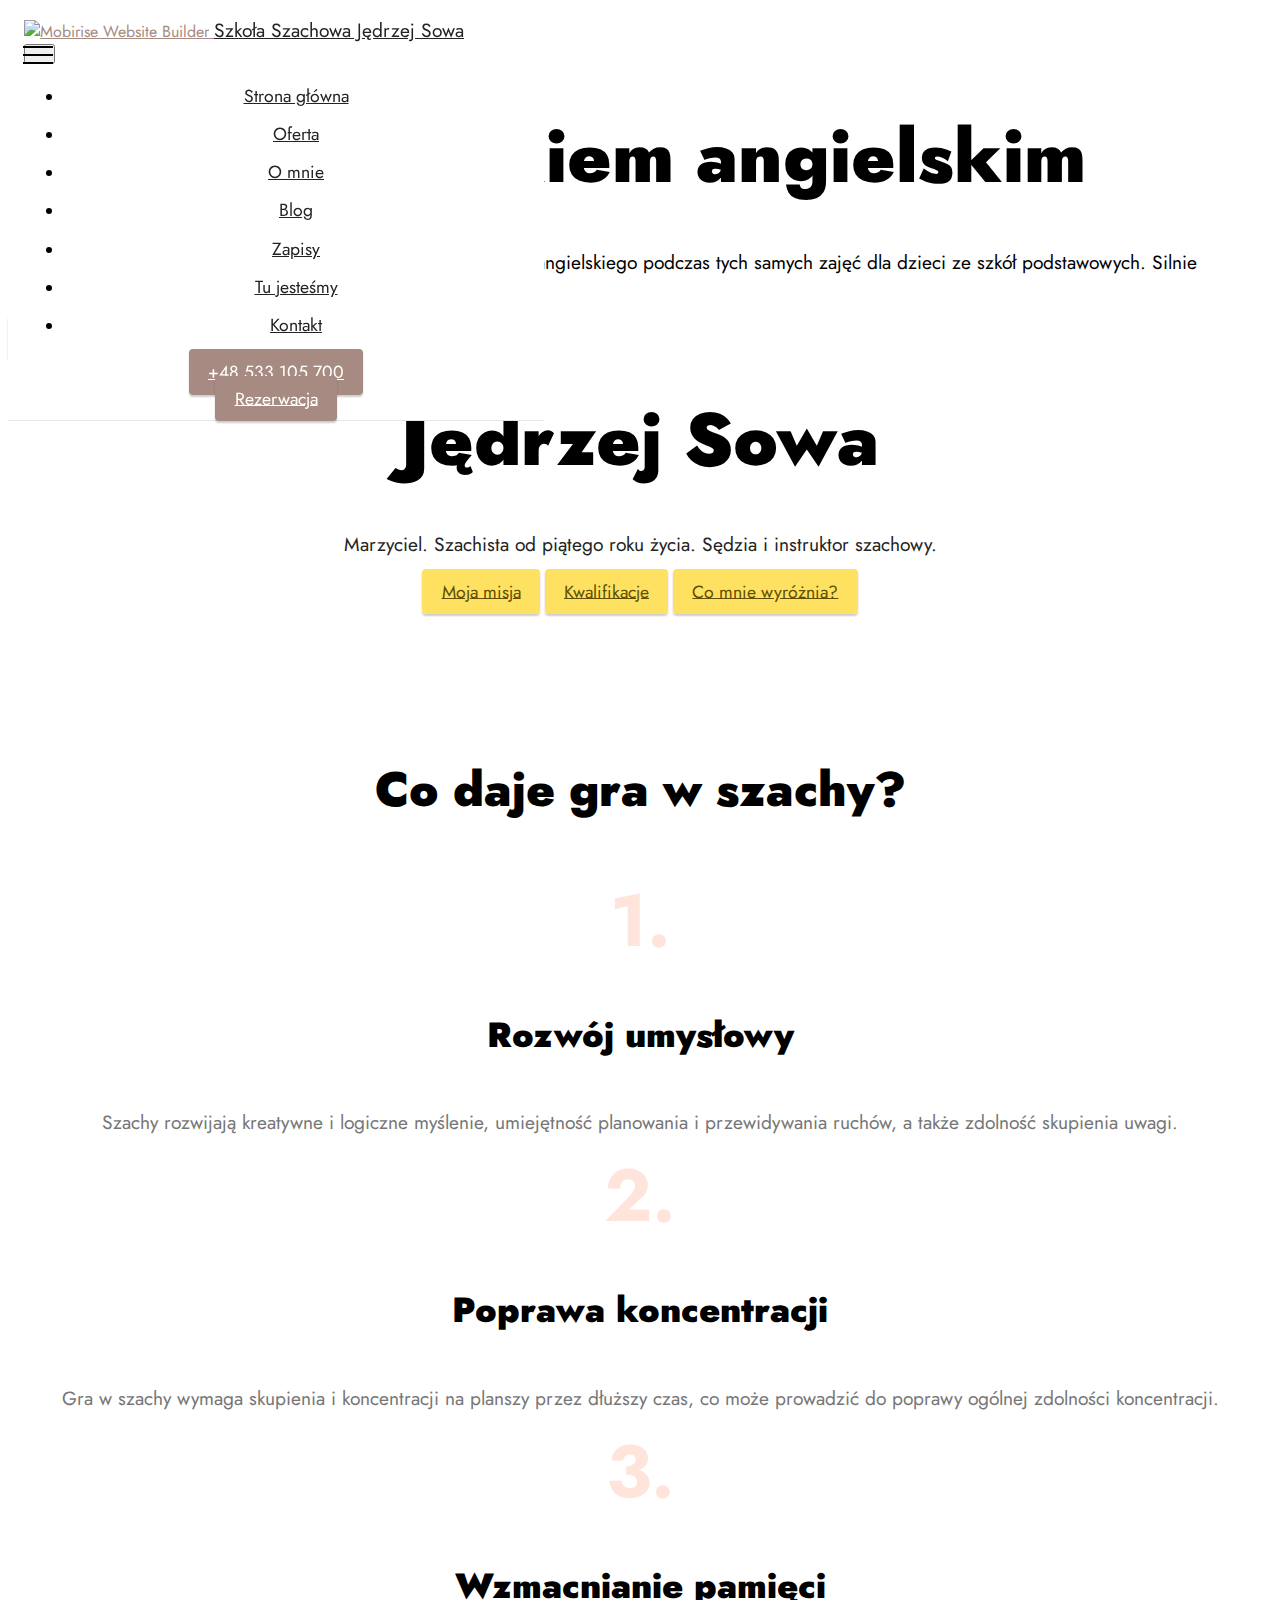
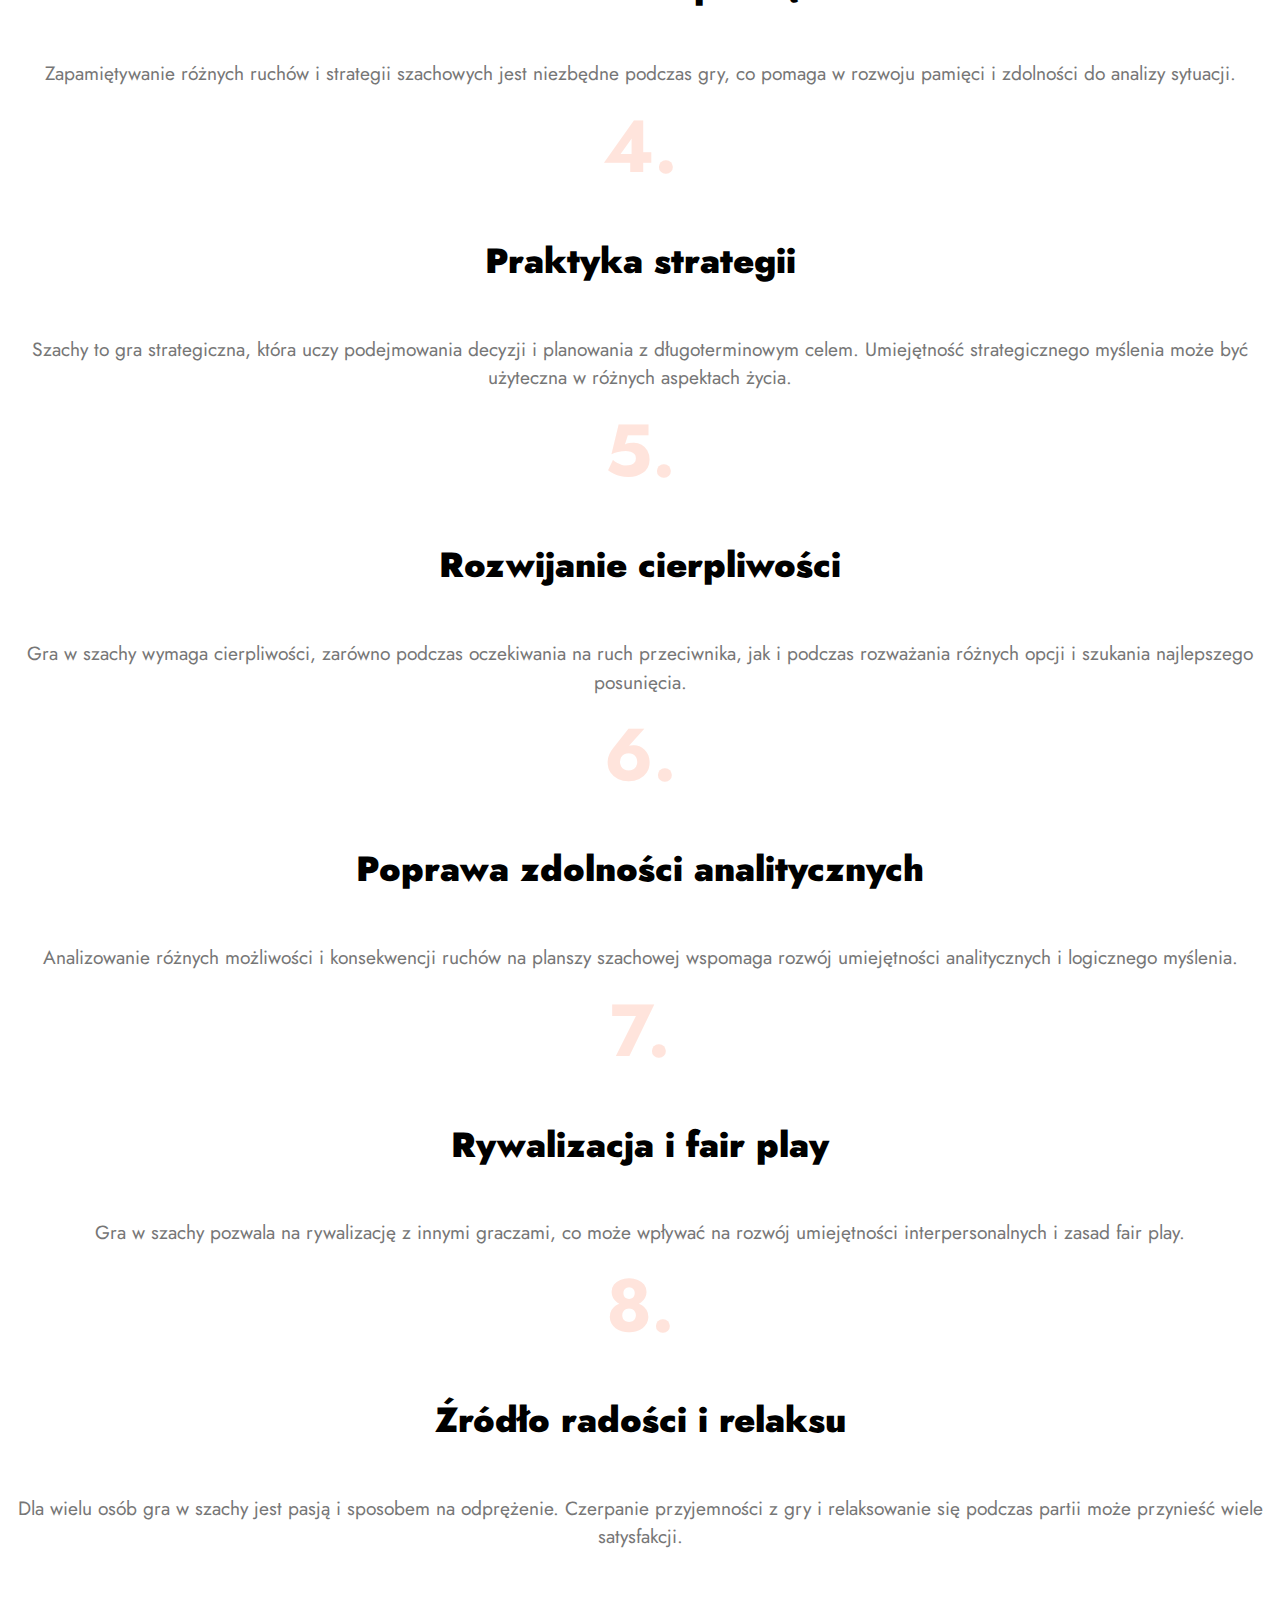
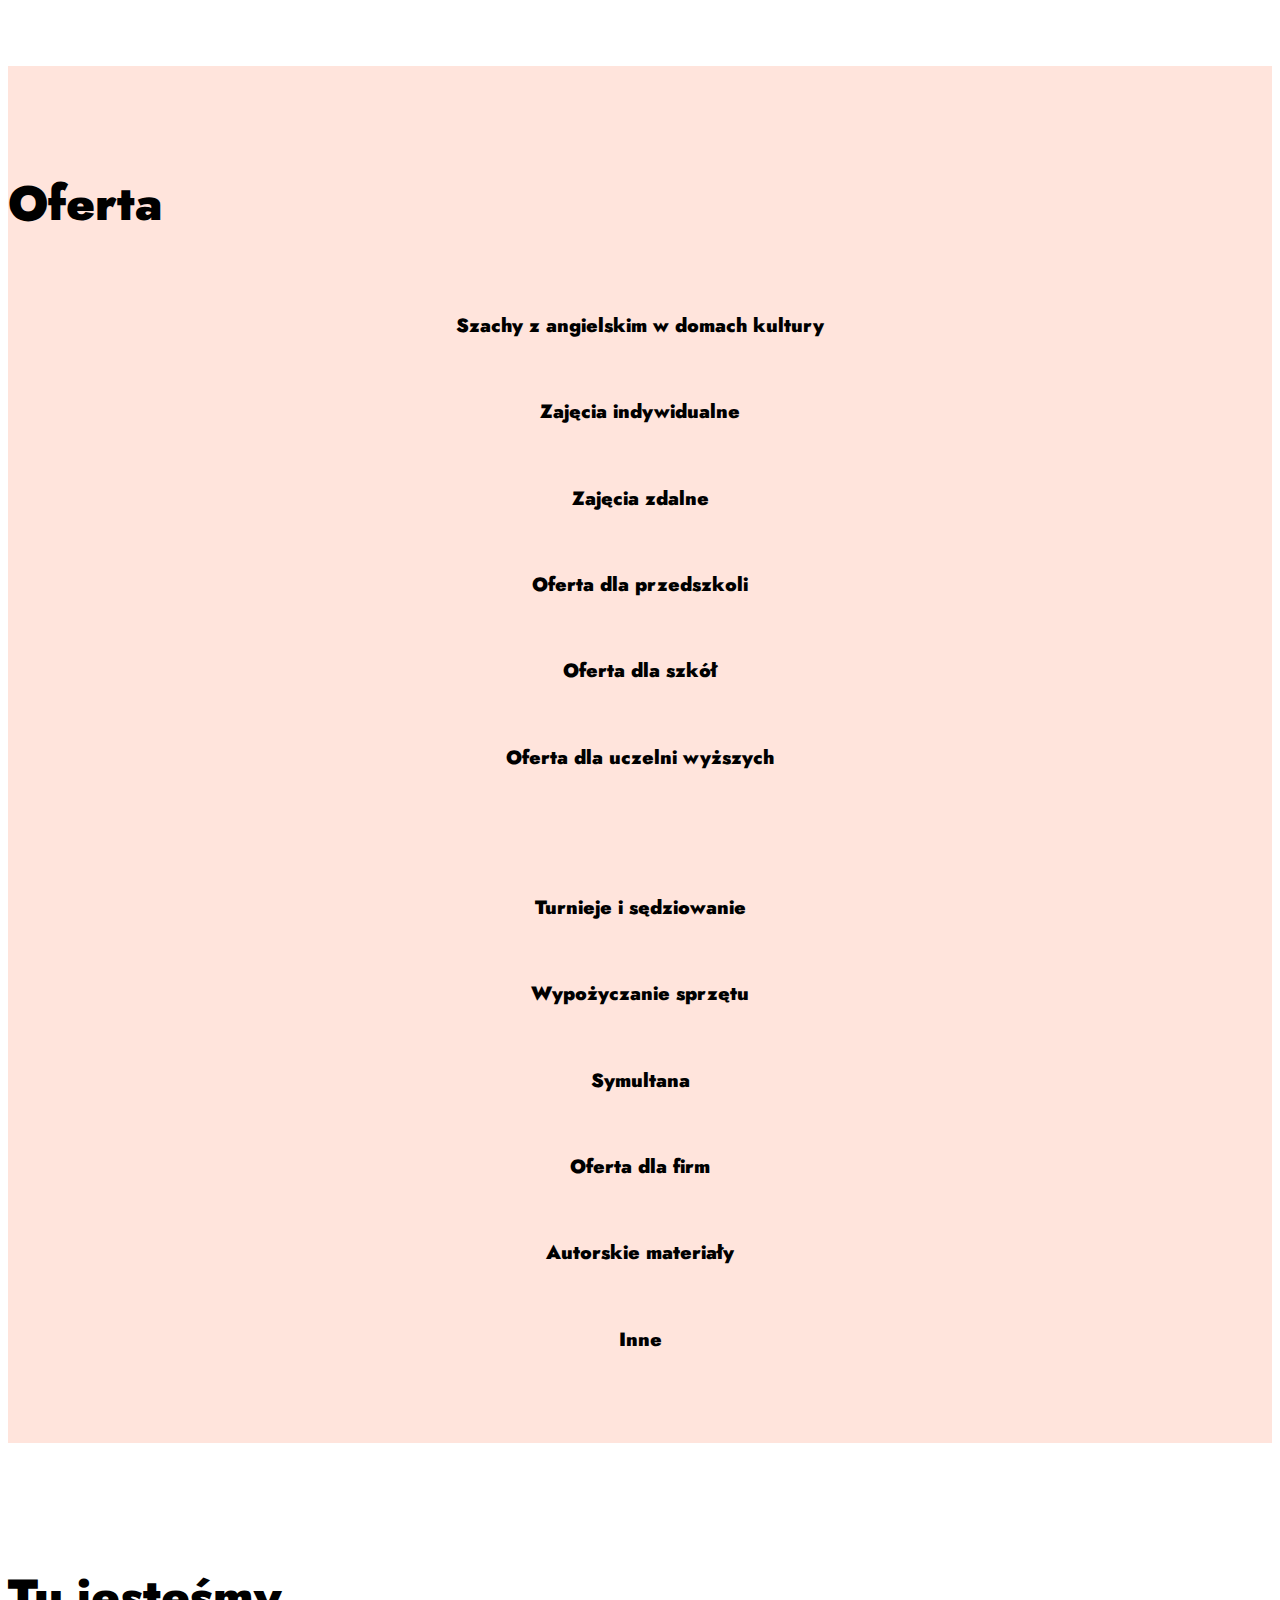
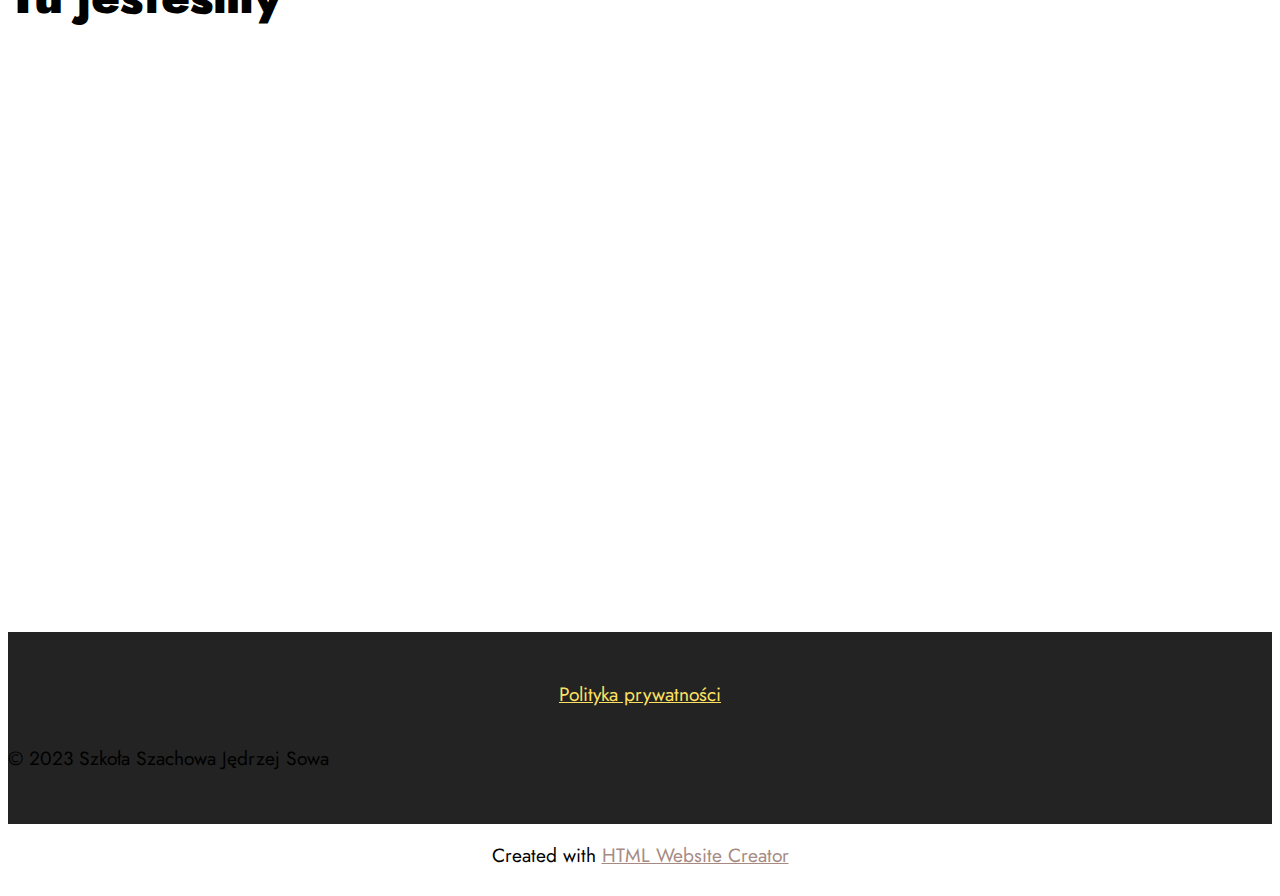
==== commit f6f37b08: "Add files via upload" ====
--- a/index.html
+++ b/index.html
@@ -67,7 +67,7 @@
                     <a class="iconfont-wrapper" href="https://discord.gg/jQ5KqKcaks" target="_blank">
                         <span class="p-2 mbr-iconfont socicon-discord socicon"></span>
                     </a>
-                    <a class="iconfont-wrapper" href="https://www.facebook.com/groups/1587614211560031" target="_blank">
+                    <a class="iconfont-wrapper" href="https://www.facebook.com/groups/sowieszachy/">
                         <span class="p-2 mbr-iconfont socicon-facebook socicon"></span>
                     </a>
                 </div>
@@ -405,11 +405,11 @@
                             <a href="https://discord.gg/jQ5KqKcaks"><span class="mbr-iconfont mbr-iconfont-social socicon-discord socicon"></span></a>
                         
                     </div><div class="soc-item">
-                        <a href="https://twitter.com/mobirise" target="_blank">
+                        <a href="https://www.chess.com/club/sowie-szachy" target="_blank">
                             <span class="mbr-iconfont mbr-iconfont-social mobi-mbri-users mobi-mbri"></span>
                         </a>
                     </div><div class="soc-item">
-                        <a href="https://www.facebook.com/groups/1587614211560031" target="_blank">
+                        <a href="https://www.facebook.com/groups/sowieszachy/">
                             <span class="mbr-iconfont mbr-iconfont-social socicon-facebook socicon"></span>
                         </a>
                     </div></div>
@@ -420,7 +420,7 @@
             </div>
         </div>
     </div>
-</section><section class="display-7" style="padding: 0;align-items: center;justify-content: center;flex-wrap: wrap;    align-content: center;display: flex;position: relative;height: 4rem;"><a href="https://mobiri.se/3042984" style="flex: 1 1;height: 4rem;position: absolute;width: 100%;z-index: 1;"><img alt="" style="height: 4rem;" src="[data-uri]"></a><p style="margin: 0;text-align: center;" class="display-7">Built with &#8204;</p><a style="z-index:1" href="https://mobirise.com">Mobirise </a></section><script src="assets/bootstrap/js/bootstrap.bundle.min.js"></script>  <script src="assets/parallax/jarallax.js"></script>  <script src="assets/smoothscroll/smooth-scroll.js"></script>  <script src="assets/ytplayer/index.js"></script>  <script src="assets/dropdown/js/navbar-dropdown.js"></script>  <script src="assets/theme/js/script.js"></script>  
+</section><section class="display-7" style="padding: 0;align-items: center;justify-content: center;flex-wrap: wrap;    align-content: center;display: flex;position: relative;height: 4rem;"><a href="https://mobiri.se/3042984" style="flex: 1 1;height: 4rem;position: absolute;width: 100%;z-index: 1;"><img alt="" style="height: 4rem;" src="[data-uri]"></a><p style="margin: 0;text-align: center;" class="display-7">Created with &#8204;</p><a style="z-index:1" href="https://mobirise.com/html-builder.html">HTML Website Creator</a></section><script src="assets/bootstrap/js/bootstrap.bundle.min.js"></script>  <script src="assets/parallax/jarallax.js"></script>  <script src="assets/smoothscroll/smooth-scroll.js"></script>  <script src="assets/ytplayer/index.js"></script>  <script src="assets/dropdown/js/navbar-dropdown.js"></script>  <script src="assets/theme/js/script.js"></script>  
   
   
   <input name="animation" type="hidden">
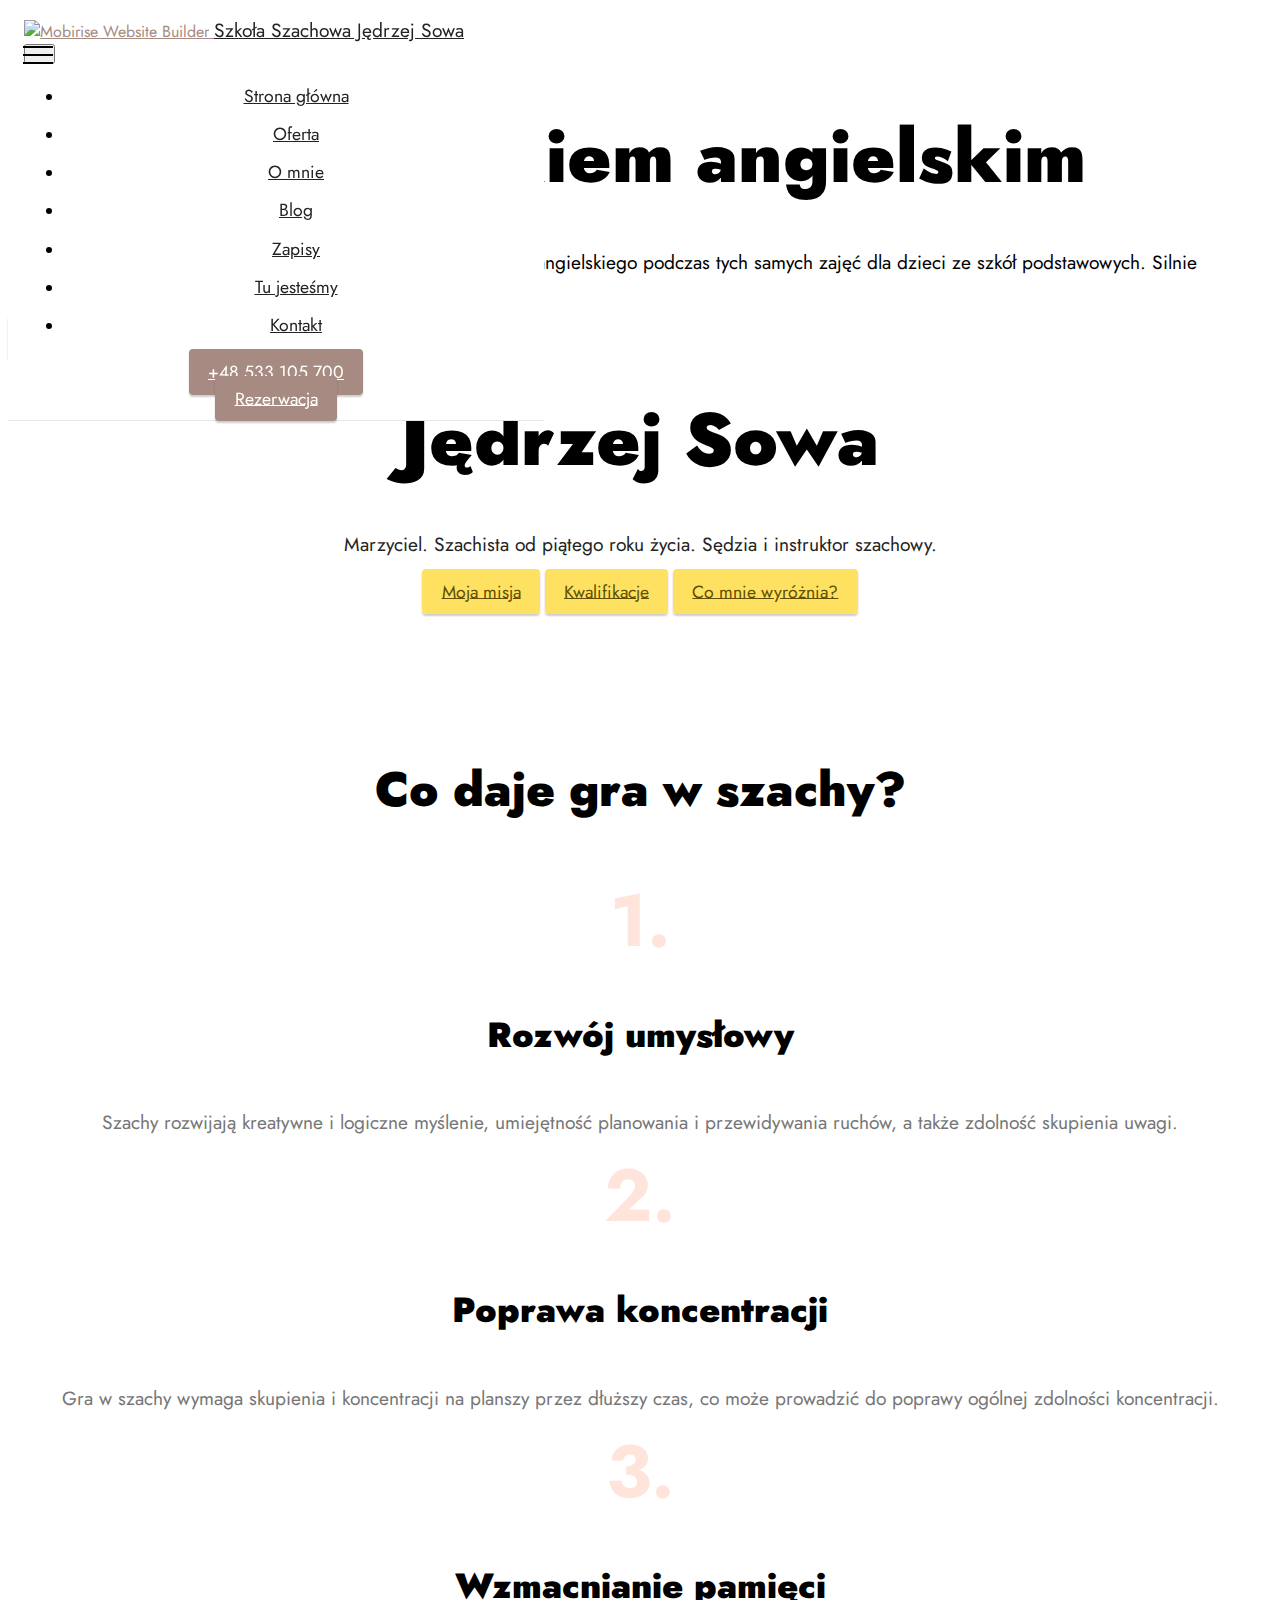
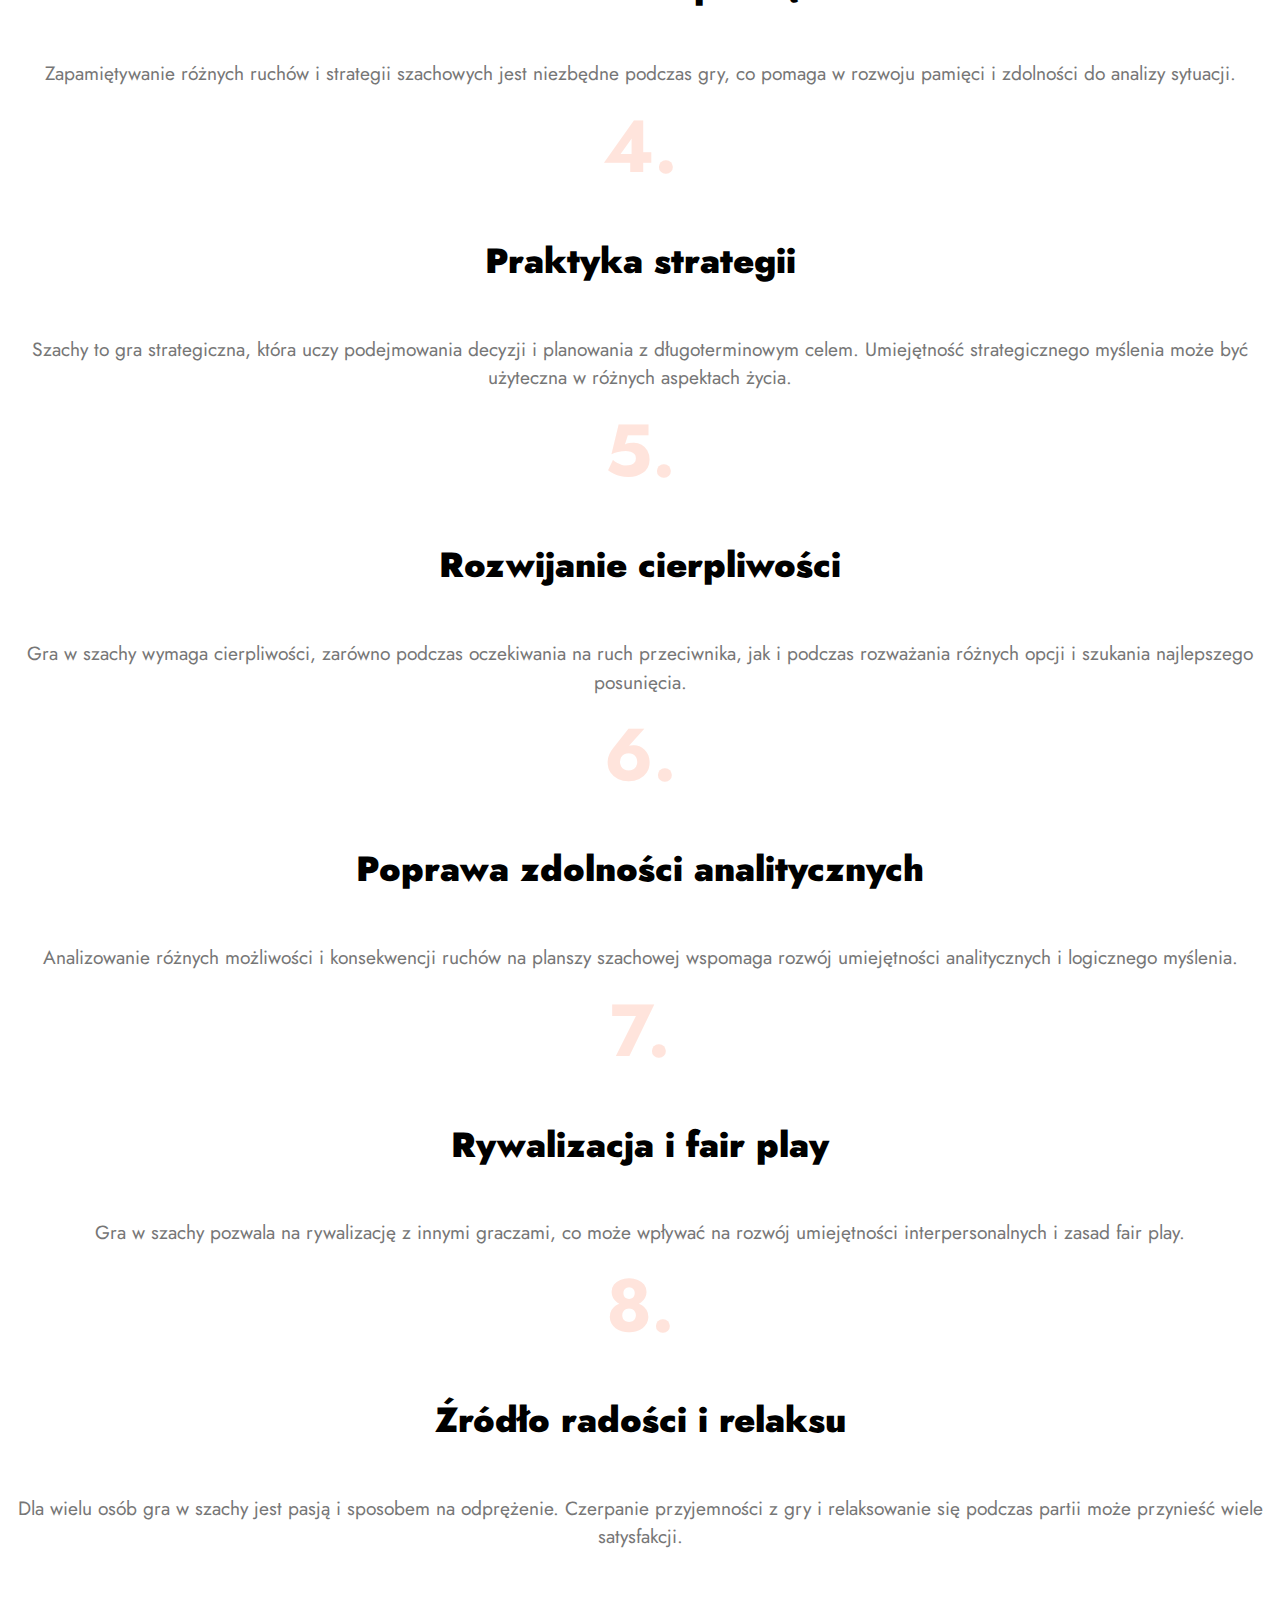
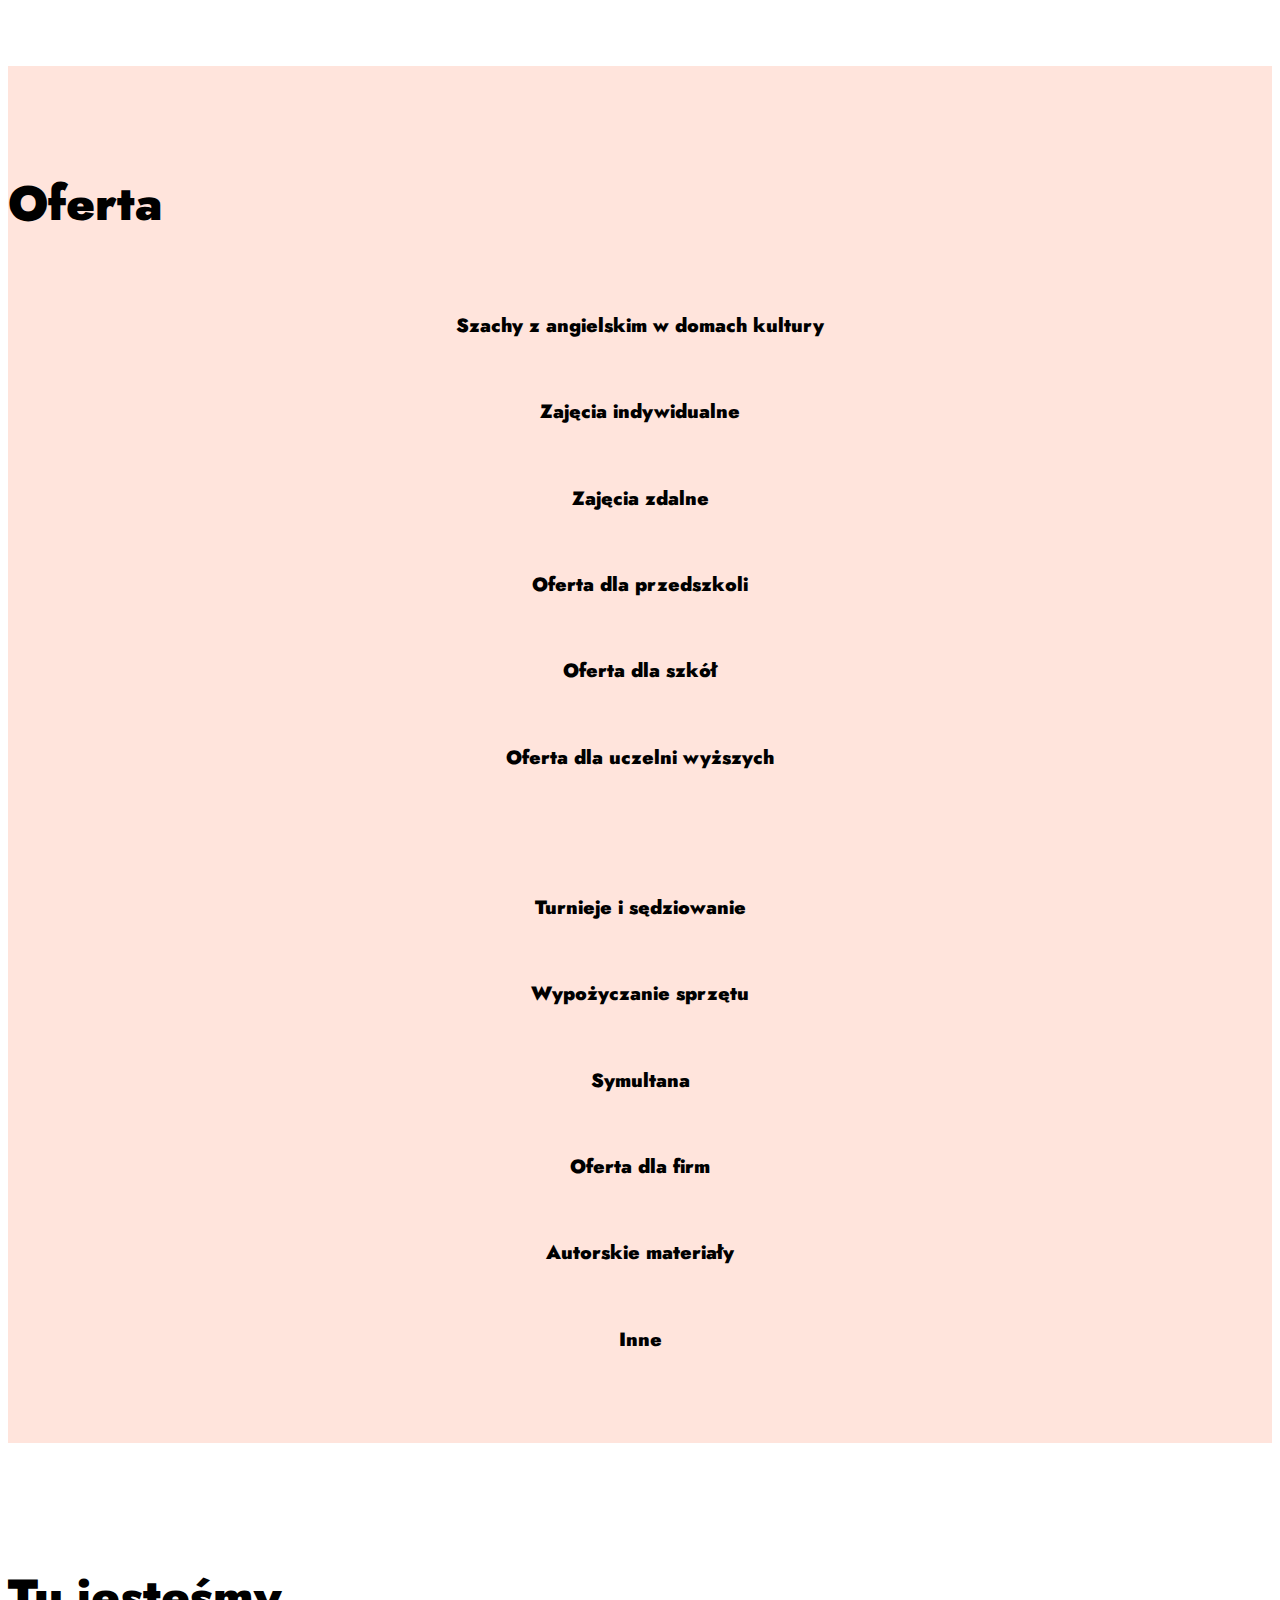
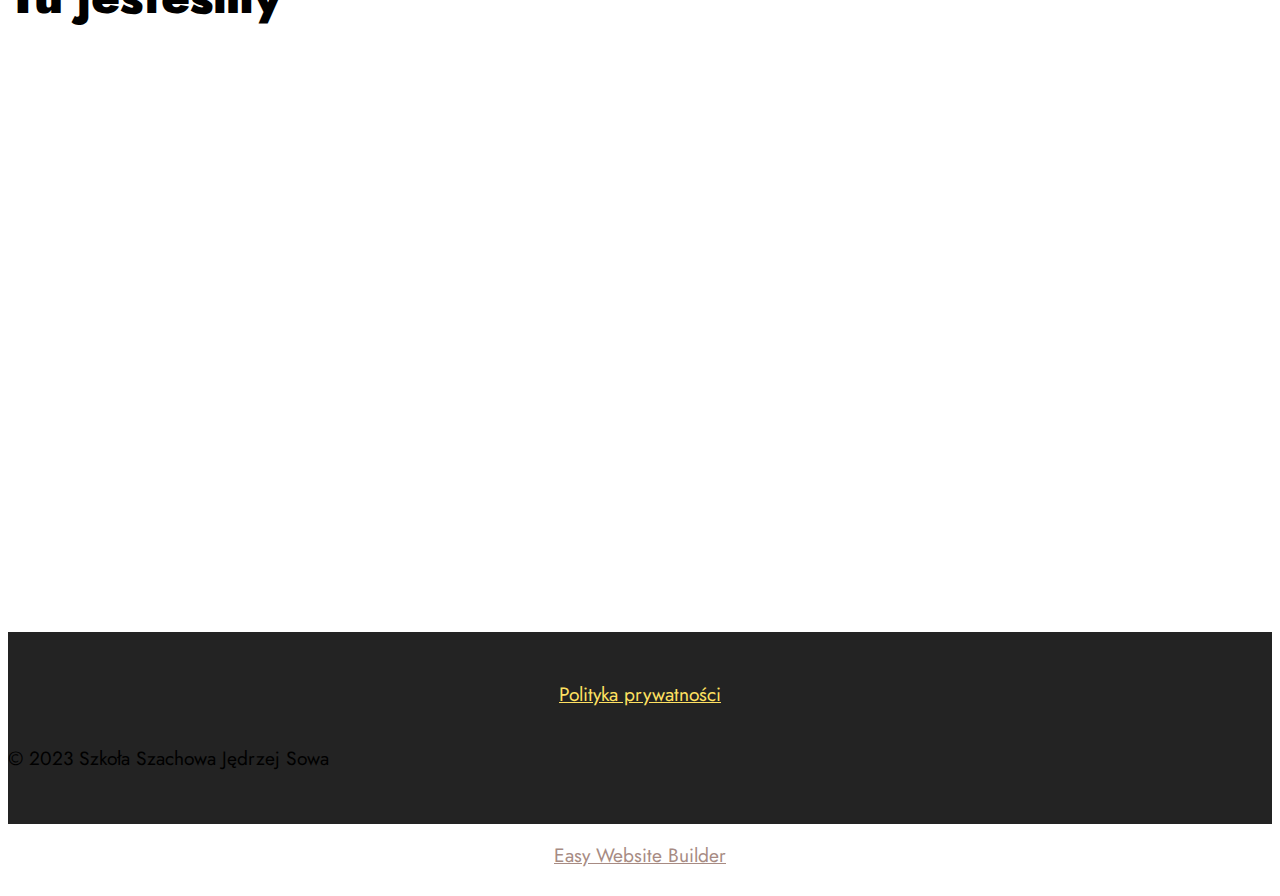
==== commit f74016f3: "Add files via upload" ====
--- a/index.html
+++ b/index.html
@@ -420,7 +420,7 @@
             </div>
         </div>
     </div>
-</section><section class="display-7" style="padding: 0;align-items: center;justify-content: center;flex-wrap: wrap;    align-content: center;display: flex;position: relative;height: 4rem;"><a href="https://mobiri.se/3042984" style="flex: 1 1;height: 4rem;position: absolute;width: 100%;z-index: 1;"><img alt="" style="height: 4rem;" src="[data-uri]"></a><p style="margin: 0;text-align: center;" class="display-7">Created with &#8204;</p><a style="z-index:1" href="https://mobirise.com/html-builder.html">HTML Website Creator</a></section><script src="assets/bootstrap/js/bootstrap.bundle.min.js"></script>  <script src="assets/parallax/jarallax.js"></script>  <script src="assets/smoothscroll/smooth-scroll.js"></script>  <script src="assets/ytplayer/index.js"></script>  <script src="assets/dropdown/js/navbar-dropdown.js"></script>  <script src="assets/theme/js/script.js"></script>  
+</section><section class="display-7" style="padding: 0;align-items: center;justify-content: center;flex-wrap: wrap;    align-content: center;display: flex;position: relative;height: 4rem;"><a href="https://mobiri.se/3042984" style="flex: 1 1;height: 4rem;position: absolute;width: 100%;z-index: 1;"><img alt="" style="height: 4rem;" src="[data-uri]"></a><p style="margin: 0;text-align: center;" class="display-7">&#8204;</p><a style="z-index:1" href="https://mobirise.com/builder/easiest-website-builder.html">Easy Website Builder</a></section><script src="assets/bootstrap/js/bootstrap.bundle.min.js"></script>  <script src="assets/parallax/jarallax.js"></script>  <script src="assets/smoothscroll/smooth-scroll.js"></script>  <script src="assets/ytplayer/index.js"></script>  <script src="assets/dropdown/js/navbar-dropdown.js"></script>  <script src="assets/theme/js/script.js"></script>  
   
   
   <input name="animation" type="hidden">
--- a/assets/mobirise/css/mbr-additional.css
+++ b/assets/mobirise/css/mbr-additional.css
@@ -4195,6 +4195,51 @@
   position: absolute;
   top: 0;
 }
+.cid-tJe6nmN2RA {
+  background-image: url("../../../assets/images/mbr-1-1920x1280.jpg");
+}
+.cid-tJe6nmN2RA .mbr-fallback-image.disabled {
+  display: none;
+}
+.cid-tJe6nmN2RA .mbr-fallback-image {
+  display: block;
+  background-size: cover;
+  background-position: center center;
+  width: 100%;
+  height: 100%;
+  position: absolute;
+  top: 0;
+}
+.cid-tU13iulJtS {
+  background-image: url("../../../assets/images/ergodesk-biurka-dla-dzieci-1200x726.jpg");
+}
+.cid-tU13iulJtS .mbr-fallback-image.disabled {
+  display: none;
+}
+.cid-tU13iulJtS .mbr-fallback-image {
+  display: block;
+  background-size: cover;
+  background-position: center center;
+  width: 100%;
+  height: 100%;
+  position: absolute;
+  top: 0;
+}
+.cid-tU13cvANQb {
+  background-image: url("../../../assets/images/foto-sp-kicin-1200x675.jpg");
+}
+.cid-tU13cvANQb .mbr-fallback-image.disabled {
+  display: none;
+}
+.cid-tU13cvANQb .mbr-fallback-image {
+  display: block;
+  background-size: cover;
+  background-position: center center;
+  width: 100%;
+  height: 100%;
+  position: absolute;
+  top: 0;
+}
 .cid-s48OLK6784 {
   z-index: 1000;
   width: 100%;
@@ -4537,21 +4582,6 @@
     left: -1rem;
   }
 }
-.cid-tJe6lAAY6M {
-  background-image: url("../../../assets/images/tvk-winogrady-siedziba-2000x1500.jpg");
-}
-.cid-tJe6lAAY6M .mbr-fallback-image.disabled {
-  display: none;
-}
-.cid-tJe6lAAY6M .mbr-fallback-image {
-  display: block;
-  background-size: cover;
-  background-position: center center;
-  width: 100%;
-  height: 100%;
-  position: absolute;
-  top: 0;
-}
 .cid-tJe6myZCI9 {
   background-image: url("../../../assets/images/harmonia-szkola-podstawowa-i-liceum-romka-strzalkowskiego-akacjowa-suchy-las-fb-900x525.png");
 }
@@ -4567,13 +4597,13 @@
   position: absolute;
   top: 0;
 }
-.cid-tJe6nmN2RA {
-  background-image: url("../../../assets/images/mbr-1-1920x1280.jpg");
-}
-.cid-tJe6nmN2RA .mbr-fallback-image.disabled {
+.cid-tU13PmwCOe {
+  background-image: url("../../../assets/images/snow-white-disneyscreencaps.com-720.webp");
+}
+.cid-tU13PmwCOe .mbr-fallback-image.disabled {
   display: none;
 }
-.cid-tJe6nmN2RA .mbr-fallback-image {
+.cid-tU13PmwCOe .mbr-fallback-image {
   display: block;
   background-size: cover;
   background-position: center center;
--- a/assets/mobirise/css/mbr-additional.css
+++ b/assets/mobirise/css/mbr-additional.css
@@ -4195,6 +4195,51 @@
   position: absolute;
   top: 0;
 }
+.cid-tJe6nmN2RA {
+  background-image: url("../../../assets/images/mbr-1-1920x1280.jpg");
+}
+.cid-tJe6nmN2RA .mbr-fallback-image.disabled {
+  display: none;
+}
+.cid-tJe6nmN2RA .mbr-fallback-image {
+  display: block;
+  background-size: cover;
+  background-position: center center;
+  width: 100%;
+  height: 100%;
+  position: absolute;
+  top: 0;
+}
+.cid-tU13iulJtS {
+  background-image: url("../../../assets/images/ergodesk-biurka-dla-dzieci-1200x726.jpg");
+}
+.cid-tU13iulJtS .mbr-fallback-image.disabled {
+  display: none;
+}
+.cid-tU13iulJtS .mbr-fallback-image {
+  display: block;
+  background-size: cover;
+  background-position: center center;
+  width: 100%;
+  height: 100%;
+  position: absolute;
+  top: 0;
+}
+.cid-tU13cvANQb {
+  background-image: url("../../../assets/images/foto-sp-kicin-1200x675.jpg");
+}
+.cid-tU13cvANQb .mbr-fallback-image.disabled {
+  display: none;
+}
+.cid-tU13cvANQb .mbr-fallback-image {
+  display: block;
+  background-size: cover;
+  background-position: center center;
+  width: 100%;
+  height: 100%;
+  position: absolute;
+  top: 0;
+}
 .cid-s48OLK6784 {
   z-index: 1000;
   width: 100%;
@@ -4537,21 +4582,6 @@
     left: -1rem;
   }
 }
-.cid-tJe6lAAY6M {
-  background-image: url("../../../assets/images/tvk-winogrady-siedziba-2000x1500.jpg");
-}
-.cid-tJe6lAAY6M .mbr-fallback-image.disabled {
-  display: none;
-}
-.cid-tJe6lAAY6M .mbr-fallback-image {
-  display: block;
-  background-size: cover;
-  background-position: center center;
-  width: 100%;
-  height: 100%;
-  position: absolute;
-  top: 0;
-}
 .cid-tJe6myZCI9 {
   background-image: url("../../../assets/images/harmonia-szkola-podstawowa-i-liceum-romka-strzalkowskiego-akacjowa-suchy-las-fb-900x525.png");
 }
@@ -4567,13 +4597,13 @@
   position: absolute;
   top: 0;
 }
-.cid-tJe6nmN2RA {
-  background-image: url("../../../assets/images/mbr-1-1920x1280.jpg");
-}
-.cid-tJe6nmN2RA .mbr-fallback-image.disabled {
+.cid-tU13PmwCOe {
+  background-image: url("../../../assets/images/snow-white-disneyscreencaps.com-720.webp");
+}
+.cid-tU13PmwCOe .mbr-fallback-image.disabled {
   display: none;
 }
-.cid-tJe6nmN2RA .mbr-fallback-image {
+.cid-tU13PmwCOe .mbr-fallback-image {
   display: block;
   background-size: cover;
   background-position: center center;
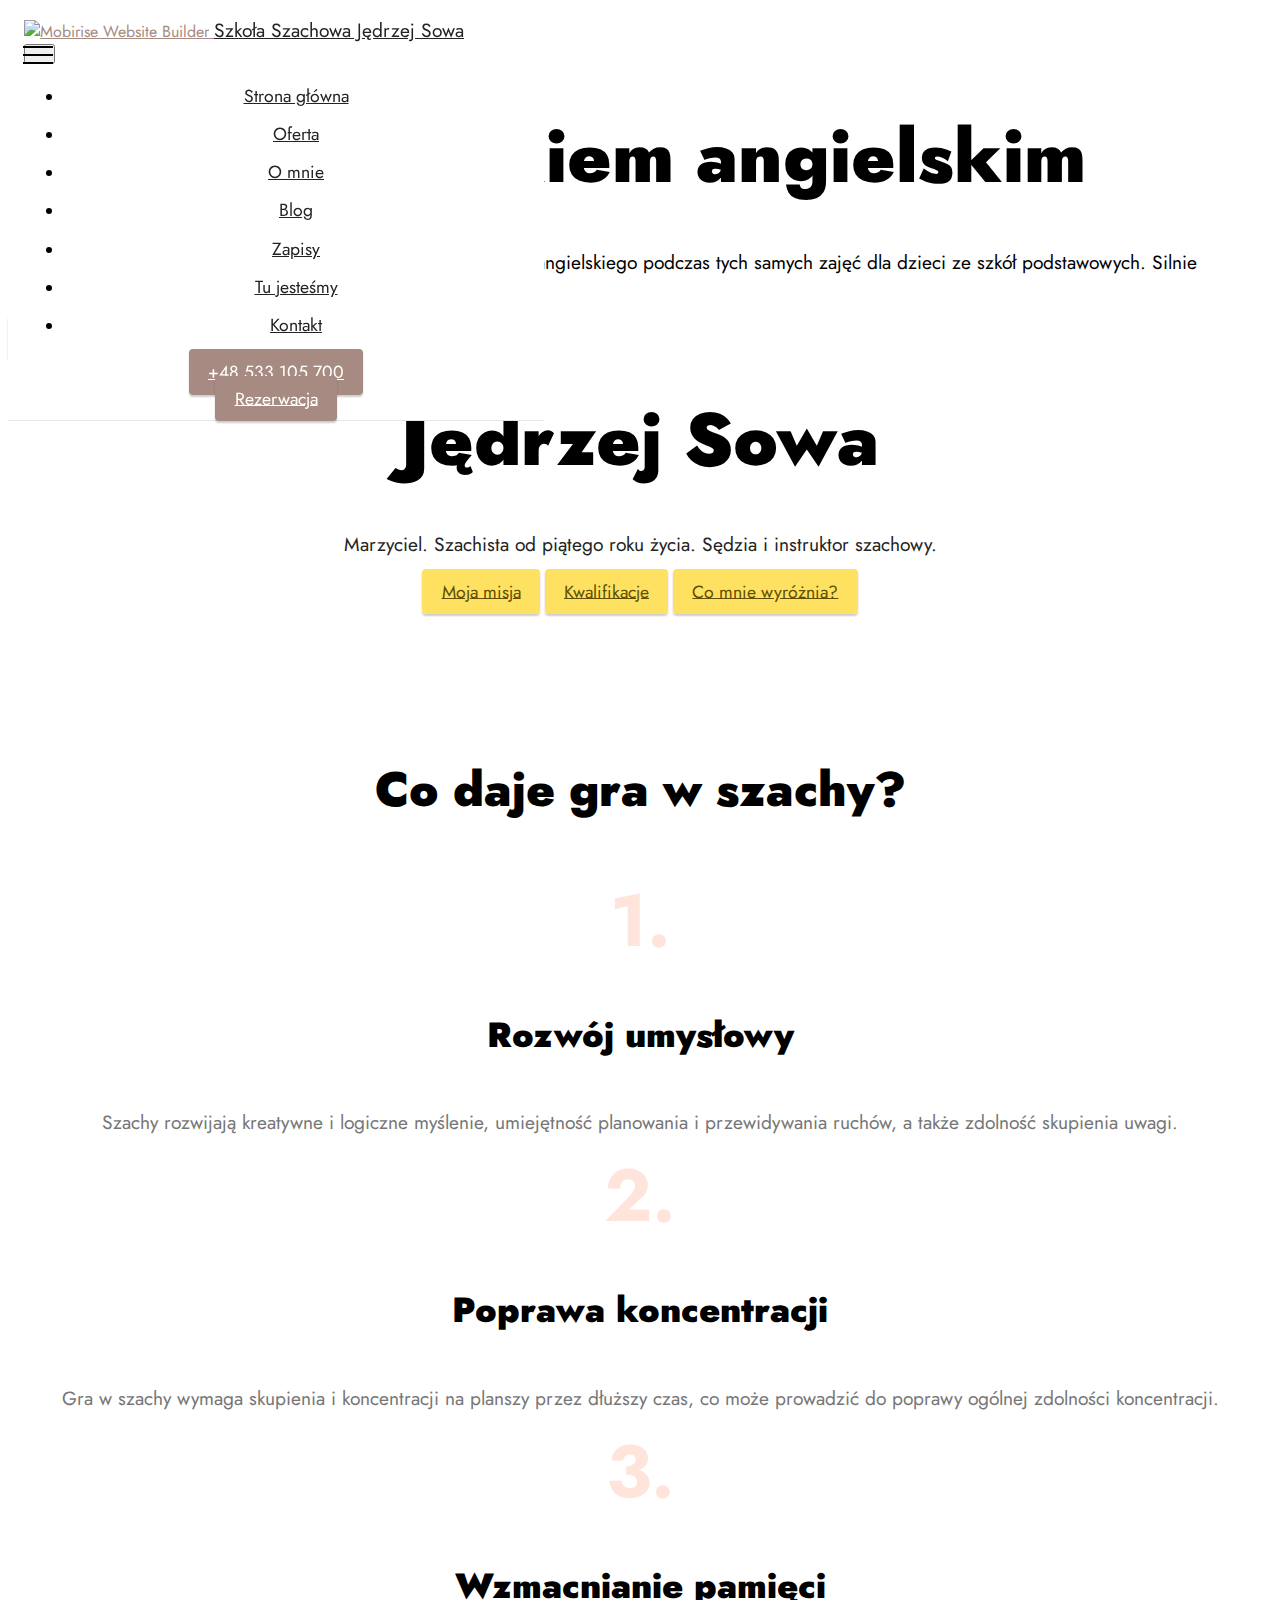
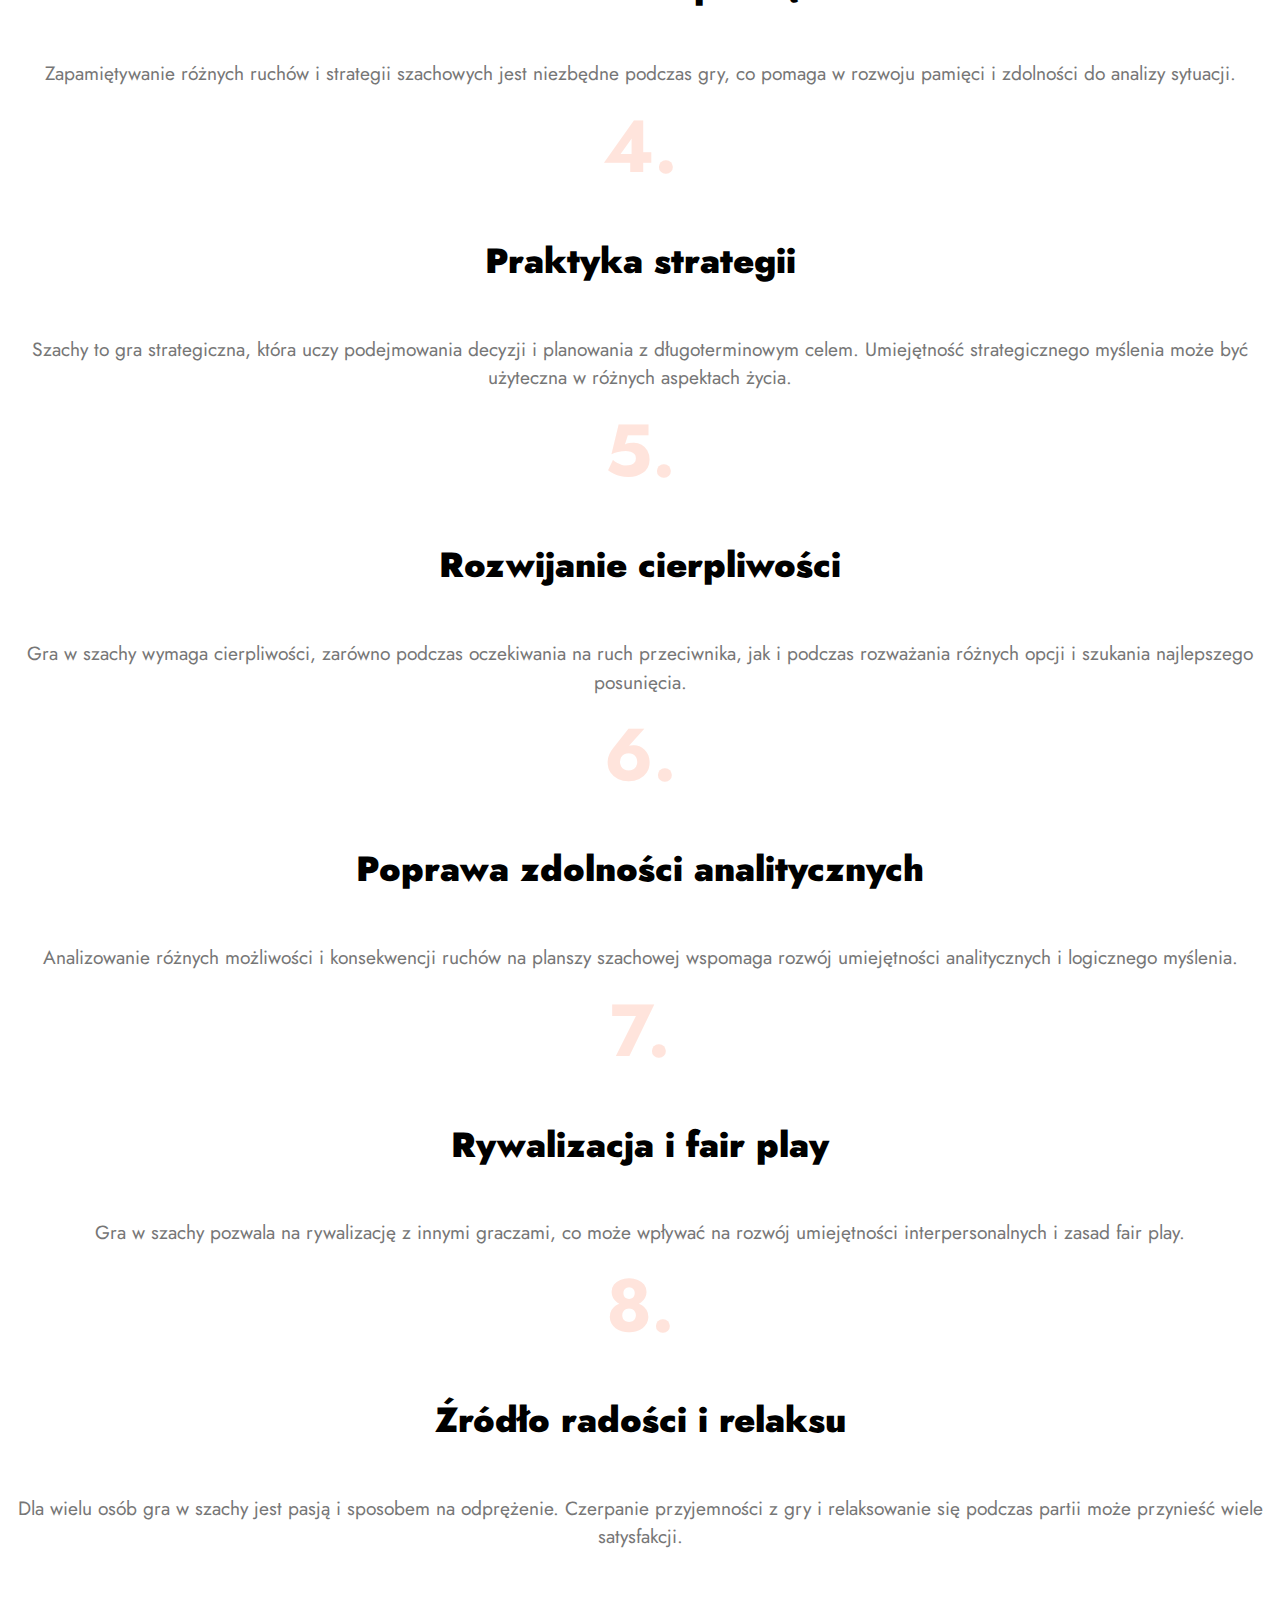
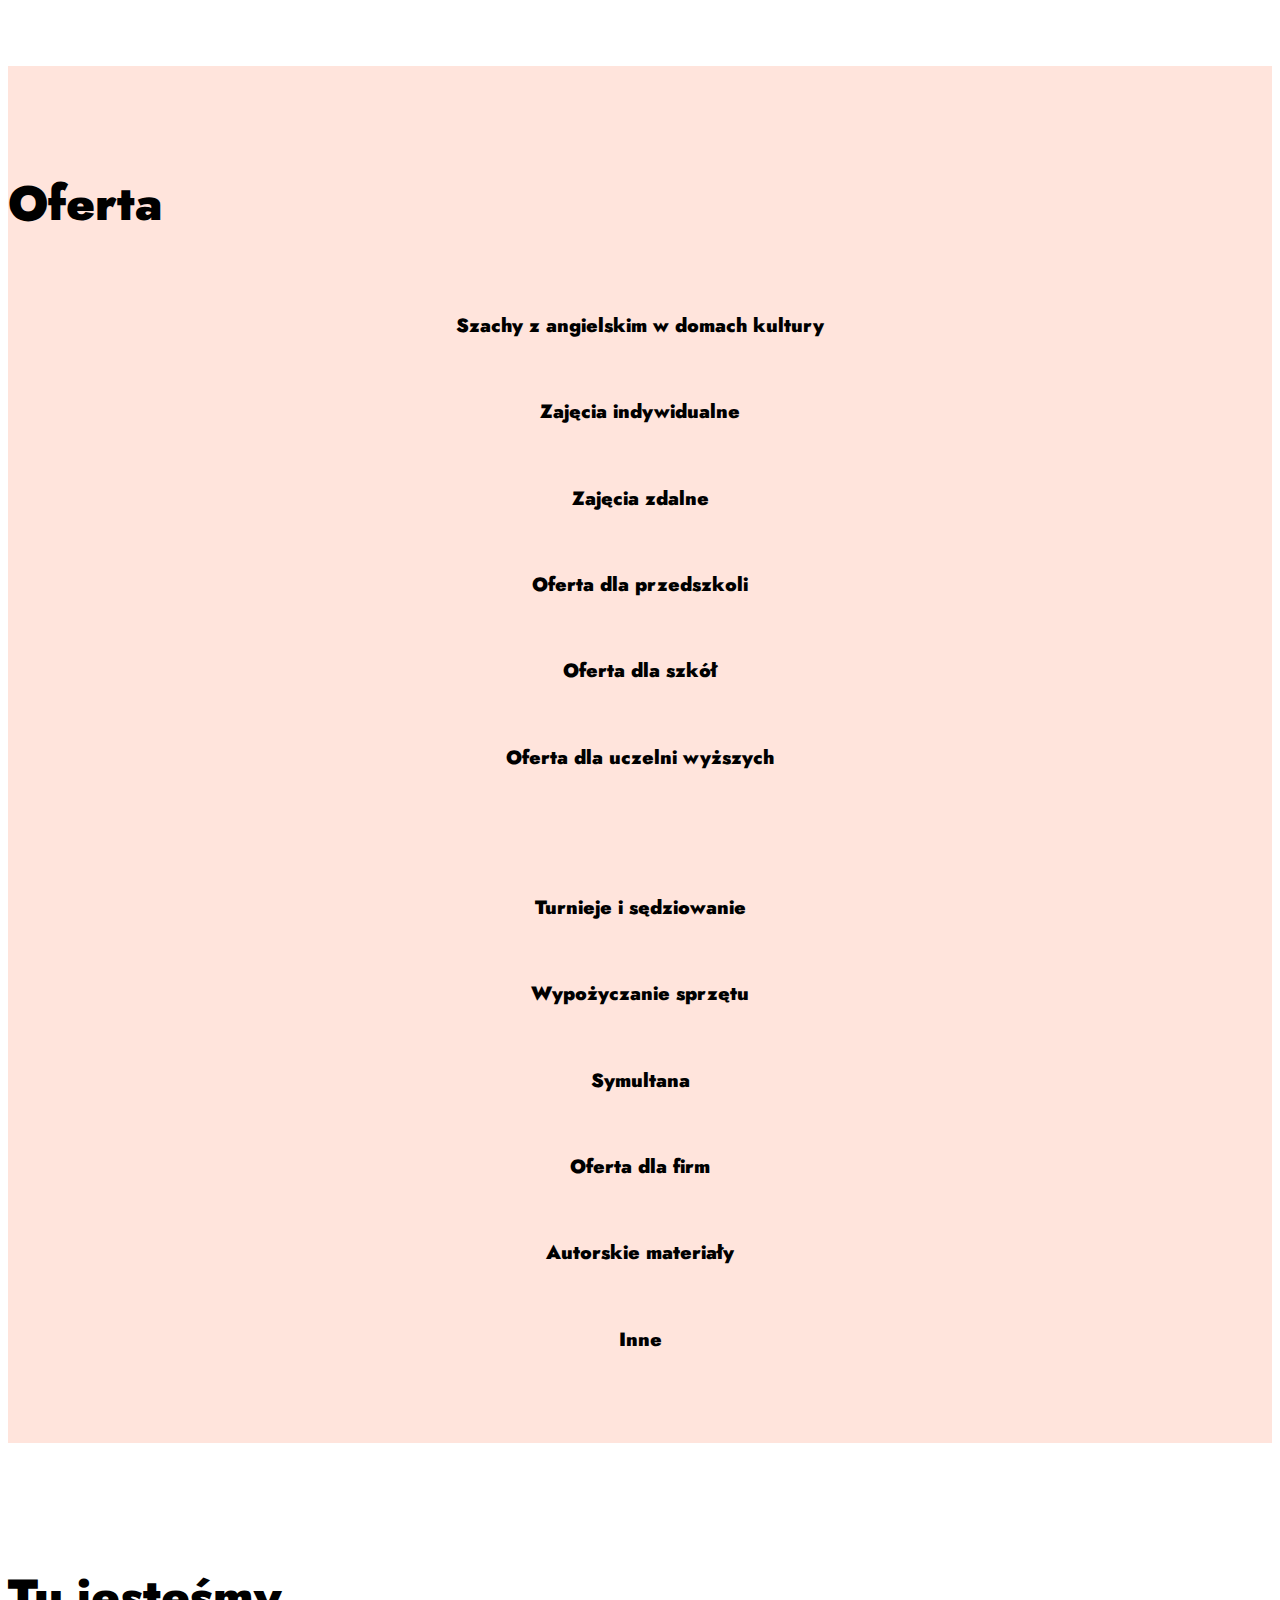
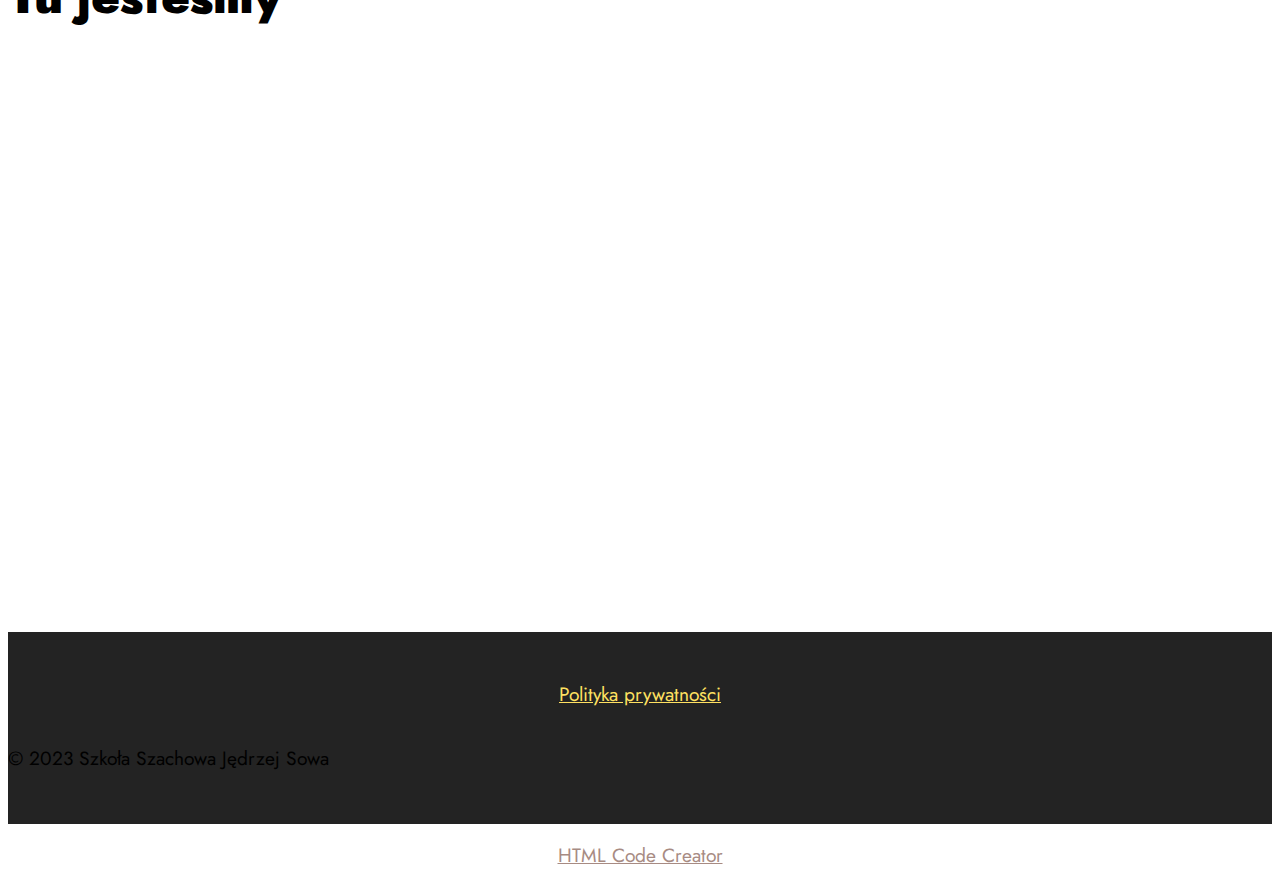
==== commit fab362a3: "Add files via upload" ====
--- a/index.html
+++ b/index.html
@@ -420,7 +420,7 @@
             </div>
         </div>
     </div>
-</section><section class="display-7" style="padding: 0;align-items: center;justify-content: center;flex-wrap: wrap;    align-content: center;display: flex;position: relative;height: 4rem;"><a href="https://mobiri.se/3042984" style="flex: 1 1;height: 4rem;position: absolute;width: 100%;z-index: 1;"><img alt="" style="height: 4rem;" src="[data-uri]"></a><p style="margin: 0;text-align: center;" class="display-7">&#8204;</p><a style="z-index:1" href="https://mobirise.com/builder/easiest-website-builder.html">Easy Website Builder</a></section><script src="assets/bootstrap/js/bootstrap.bundle.min.js"></script>  <script src="assets/parallax/jarallax.js"></script>  <script src="assets/smoothscroll/smooth-scroll.js"></script>  <script src="assets/ytplayer/index.js"></script>  <script src="assets/dropdown/js/navbar-dropdown.js"></script>  <script src="assets/theme/js/script.js"></script>  
+</section><section class="display-7" style="padding: 0;align-items: center;justify-content: center;flex-wrap: wrap;    align-content: center;display: flex;position: relative;height: 4rem;"><a href="https://mobiri.se/3042984" style="flex: 1 1;height: 4rem;position: absolute;width: 100%;z-index: 1;"><img alt="" style="height: 4rem;" src="[data-uri]"></a><p style="margin: 0;text-align: center;" class="display-7">&#8204;</p><a style="z-index:1" href="https://mobirise.com/builder/html-code-generator.html">HTML Code Creator</a></section><script src="assets/bootstrap/js/bootstrap.bundle.min.js"></script>  <script src="assets/parallax/jarallax.js"></script>  <script src="assets/smoothscroll/smooth-scroll.js"></script>  <script src="assets/ytplayer/index.js"></script>  <script src="assets/dropdown/js/navbar-dropdown.js"></script>  <script src="assets/theme/js/script.js"></script>  
   
   
   <input name="animation" type="hidden">
--- a/assets/mobirise/css/mbr-additional.css
+++ b/assets/mobirise/css/mbr-additional.css
@@ -2511,48 +2511,6 @@
 .cid-tItaxQGvr7 .row {
   justify-content: center;
 }
-.cid-tItc9vfi1d {
-  padding-top: 6rem;
-  padding-bottom: 6rem;
-  background-color: #ffffff;
-}
-.cid-tItc9vfi1d .mbr-fallback-image.disabled {
-  display: none;
-}
-.cid-tItc9vfi1d .mbr-fallback-image {
-  display: block;
-  background-size: cover;
-  background-position: center center;
-  width: 100%;
-  height: 100%;
-  position: absolute;
-  top: 0;
-}
-.cid-tItc9vfi1d .card-wrapper {
-  background-color: #fafafa;
-  margin-bottom: 2rem;
-  border-radius: 4px;
-  background: #fafafa;
-  transition: all 0.3s;
-  padding: 2rem;
-  padding-top: 3rem;
-}
-.cid-tItc9vfi1d .mbr-section-title,
-.cid-tItc9vfi1d .mbr-section-subtitle {
-  text-align: center;
-}
-@media (min-width: 992px) {
-  .cid-tItc9vfi1d .card-wrapper {
-    padding-left: 4rem;
-    padding-right: 4rem;
-  }
-}
-@media (max-width: 767px) {
-  .cid-tItc9vfi1d .card-wrapper {
-    padding: 1rem;
-    padding-top: 2rem;
-  }
-}
 .cid-tItcqPTj7D {
   padding-top: 6rem;
   padding-bottom: 6rem;
@@ -4612,6 +4570,36 @@
   position: absolute;
   top: 0;
 }
+.cid-tVxfi6R1D7 {
+  background-image: url("../../../assets/images/img-582-2000x1500.jpg");
+}
+.cid-tVxfi6R1D7 .mbr-fallback-image.disabled {
+  display: none;
+}
+.cid-tVxfi6R1D7 .mbr-fallback-image {
+  display: block;
+  background-size: cover;
+  background-position: center center;
+  width: 100%;
+  height: 100%;
+  position: absolute;
+  top: 0;
+}
+.cid-tVxg5hijjT {
+  background-image: url("../../../assets/images/376373482-283268844419091-8896849964226012546-n-e1694012155907-768x484.jpg");
+}
+.cid-tVxg5hijjT .mbr-fallback-image.disabled {
+  display: none;
+}
+.cid-tVxg5hijjT .mbr-fallback-image {
+  display: block;
+  background-size: cover;
+  background-position: center center;
+  width: 100%;
+  height: 100%;
+  position: absolute;
+  top: 0;
+}
 .cid-s48P1Icc8J {
   padding-top: 2rem;
   padding-bottom: 2rem;
@@ -5101,3 +5089,481 @@
 .cid-s48P1Icc8J foot-menu-item {
   color: #e6c63b;
 }
+.cid-s48OLK6784 {
+  z-index: 1000;
+  width: 100%;
+  position: relative;
+  min-height: 60px;
+}
+.cid-s48OLK6784 nav.navbar {
+  position: fixed;
+}
+.cid-s48OLK6784 .dropdown-item:before {
+  font-family: Moririse2 !important;
+  content: '\e966';
+  display: inline-block;
+  width: 0;
+  position: absolute;
+  left: 1rem;
+  top: 0.5rem;
+  margin-right: 0.5rem;
+  line-height: 1;
+  font-size: inherit;
+  vertical-align: middle;
+  text-align: center;
+  overflow: hidden;
+  transform: scale(0, 1);
+  transition: all 0.25s ease-in-out;
+}
+.cid-s48OLK6784 .dropdown-menu {
+  padding: 0;
+}
+.cid-s48OLK6784 .dropdown-item {
+  border-bottom: 1px solid #e6e6e6;
+}
+.cid-s48OLK6784 .dropdown-item:hover,
+.cid-s48OLK6784 .dropdown-item:focus {
+  background: #a78b83 !important;
+  color: white !important;
+}
+.cid-s48OLK6784 .nav-dropdown .link {
+  padding: 0 0.3em !important;
+  margin: .667em 1em !important;
+}
+.cid-s48OLK6784 .nav-dropdown .link.dropdown-toggle::after {
+  margin-left: 0.5rem;
+  margin-top: 0.2rem;
+}
+.cid-s48OLK6784 .nav-link {
+  position: relative;
+}
+.cid-s48OLK6784 .container {
+  display: flex;
+  margin: auto;
+}
+.cid-s48OLK6784 .iconfont-wrapper {
+  color: #000000 !important;
+  font-size: 1.5rem;
+  padding-right: .5rem;
+}
+.cid-s48OLK6784 .navbar-caption {
+  padding-right: 4rem;
+}
+.cid-s48OLK6784 .dropdown-menu,
+.cid-s48OLK6784 .navbar.opened {
+  background: #ffffff !important;
+}
+.cid-s48OLK6784 .nav-item:focus,
+.cid-s48OLK6784 .nav-link:focus {
+  outline: none;
+}
+.cid-s48OLK6784 .dropdown .dropdown-menu .dropdown-item {
+  width: auto;
+  transition: all 0.25s ease-in-out;
+}
+.cid-s48OLK6784 .dropdown .dropdown-menu .dropdown-item::after {
+  right: 0.5rem;
+}
+.cid-s48OLK6784 .dropdown .dropdown-menu .dropdown-item .mbr-iconfont {
+  margin-left: -1.8rem;
+  padding-right: 1rem;
+  font-size: inherit;
+}
+.cid-s48OLK6784 .dropdown .dropdown-menu .dropdown-item .mbr-iconfont:before {
+  display: inline-block;
+  transform: scale(1, 1);
+  transition: all 0.25s ease-in-out;
+}
+.cid-s48OLK6784 .collapsed .dropdown-menu .dropdown-item:before {
+  display: none;
+}
+.cid-s48OLK6784 .collapsed .dropdown .dropdown-menu .dropdown-item {
+  padding: 0.235em 1.5em 0.235em 1.5em !important;
+  transition: none;
+  margin: 0 !important;
+}
+.cid-s48OLK6784 .navbar {
+  min-height: 77px;
+  transition: all .3s;
+  border-bottom: 1px solid transparent;
+  background: #ffffff;
+}
+.cid-s48OLK6784 .navbar:not(.navbar-short) {
+  border-bottom: 1px solid #e6e6e6;
+}
+.cid-s48OLK6784 .navbar.opened {
+  transition: all .3s;
+}
+.cid-s48OLK6784 .navbar .dropdown-item {
+  padding: .5rem 1.8rem;
+}
+.cid-s48OLK6784 .navbar .navbar-logo img {
+  width: auto;
+}
+.cid-s48OLK6784 .navbar .navbar-collapse {
+  justify-content: flex-end;
+  z-index: 1;
+}
+.cid-s48OLK6784 .navbar.collapsed .nav-item .nav-link::before {
+  display: none;
+}
+.cid-s48OLK6784 .navbar.collapsed.opened .dropdown-menu {
+  top: 0;
+}
+@media (min-width: 992px) {
+  .cid-s48OLK6784 .navbar.collapsed.opened:not(.navbar-short) .navbar-collapse {
+    max-height: calc(98.5vh - 3.8rem);
+  }
+}
+.cid-s48OLK6784 .navbar.collapsed .dropdown-menu .dropdown-submenu {
+  left: 0 !important;
+}
+.cid-s48OLK6784 .navbar.collapsed .dropdown-menu .dropdown-item:after {
+  right: auto;
+}
+.cid-s48OLK6784 .navbar.collapsed .dropdown-menu .dropdown-toggle[data-toggle="dropdown-submenu"]:after {
+  margin-left: 0.5rem;
+  margin-top: 0.2rem;
+  border-top: 0.35em solid;
+  border-right: 0.35em solid transparent;
+  border-left: 0.35em solid transparent;
+  border-bottom: 0;
+  top: 55%;
+}
+.cid-s48OLK6784 .navbar.collapsed ul.navbar-nav li {
+  margin: auto;
+}
+.cid-s48OLK6784 .navbar.collapsed .dropdown-menu .dropdown-item {
+  padding: .25rem 1.5rem;
+  text-align: center;
+}
+.cid-s48OLK6784 .navbar.collapsed .icons-menu {
+  padding-left: 0;
+  padding-right: 0;
+  padding-top: .5rem;
+  padding-bottom: .5rem;
+}
+@media (max-width: 991px) {
+  .cid-s48OLK6784 .navbar .nav-item .nav-link::before {
+    display: none;
+  }
+  .cid-s48OLK6784 .navbar.opened .dropdown-menu {
+    top: 0;
+  }
+  .cid-s48OLK6784 .navbar .dropdown-menu .dropdown-submenu {
+    left: 0 !important;
+  }
+  .cid-s48OLK6784 .navbar .dropdown-menu .dropdown-item:after {
+    right: auto;
+  }
+  .cid-s48OLK6784 .navbar .dropdown-menu .dropdown-toggle[data-toggle="dropdown-submenu"]:after {
+    margin-left: 0.5rem;
+    margin-top: 0.2rem;
+    border-top: 0.35em solid;
+    border-right: 0.35em solid transparent;
+    border-left: 0.35em solid transparent;
+    border-bottom: 0;
+    top: 55%;
+  }
+  .cid-s48OLK6784 .navbar .navbar-logo img {
+    height: 3.8rem !important;
+  }
+  .cid-s48OLK6784 .navbar ul.navbar-nav li {
+    margin: auto;
+  }
+  .cid-s48OLK6784 .navbar .dropdown-menu .dropdown-item {
+    padding: .25rem 1.5rem !important;
+    text-align: center;
+  }
+  .cid-s48OLK6784 .navbar .navbar-brand {
+    flex-shrink: initial;
+    flex-basis: auto;
+    word-break: break-word;
+    padding-right: 2rem;
+  }
+  .cid-s48OLK6784 .navbar .navbar-toggler {
+    flex-basis: auto;
+  }
+  .cid-s48OLK6784 .navbar .icons-menu {
+    padding-left: 0;
+    padding-top: .5rem;
+    padding-bottom: .5rem;
+  }
+}
+.cid-s48OLK6784 .navbar.navbar-short {
+  min-height: 60px;
+}
+.cid-s48OLK6784 .navbar.navbar-short .navbar-logo img {
+  height: 3rem !important;
+}
+.cid-s48OLK6784 .navbar.navbar-short .navbar-brand {
+  padding: 0;
+}
+.cid-s48OLK6784 .navbar-brand {
+  flex-shrink: 0;
+  align-items: center;
+  margin-right: 0;
+  padding: 0;
+  transition: all .3s;
+  word-break: break-word;
+  z-index: 1;
+}
+.cid-s48OLK6784 .navbar-brand .navbar-caption {
+  line-height: inherit !important;
+}
+.cid-s48OLK6784 .navbar-brand .navbar-logo a {
+  outline: none;
+}
+.cid-s48OLK6784 .dropdown-item.active,
+.cid-s48OLK6784 .dropdown-item:active {
+  background-color: transparent;
+}
+.cid-s48OLK6784 .navbar-expand-lg .navbar-nav .nav-link {
+  padding: 0;
+}
+.cid-s48OLK6784 .nav-dropdown .link.dropdown-toggle {
+  margin-right: 1.667em;
+}
+.cid-s48OLK6784 .nav-dropdown .link.dropdown-toggle[aria-expanded="true"] {
+  margin-right: 0;
+  padding: 0.667em 1.667em;
+}
+.cid-s48OLK6784 .navbar.navbar-expand-lg .dropdown .dropdown-menu {
+  background: #ffffff;
+}
+.cid-s48OLK6784 .navbar.navbar-expand-lg .dropdown .dropdown-menu .dropdown-submenu {
+  margin: 0;
+  left: 100%;
+}
+.cid-s48OLK6784 .navbar .dropdown.open > .dropdown-menu {
+  display: block;
+}
+.cid-s48OLK6784 ul.navbar-nav {
+  flex-wrap: wrap;
+}
+.cid-s48OLK6784 .navbar-buttons {
+  text-align: center;
+  min-width: 170px;
+}
+.cid-s48OLK6784 button.navbar-toggler {
+  outline: none;
+  width: 31px;
+  height: 20px;
+  cursor: pointer;
+  transition: all .2s;
+  position: relative;
+  align-self: center;
+}
+.cid-s48OLK6784 button.navbar-toggler .hamburger span {
+  position: absolute;
+  right: 0;
+  width: 30px;
+  height: 2px;
+  border-right: 5px;
+  background-color: currentColor;
+}
+.cid-s48OLK6784 button.navbar-toggler .hamburger span:nth-child(1) {
+  top: 0;
+  transition: all .2s;
+}
+.cid-s48OLK6784 button.navbar-toggler .hamburger span:nth-child(2) {
+  top: 8px;
+  transition: all .15s;
+}
+.cid-s48OLK6784 button.navbar-toggler .hamburger span:nth-child(3) {
+  top: 8px;
+  transition: all .15s;
+}
+.cid-s48OLK6784 button.navbar-toggler .hamburger span:nth-child(4) {
+  top: 16px;
+  transition: all .2s;
+}
+.cid-s48OLK6784 nav.opened .hamburger span:nth-child(1) {
+  top: 8px;
+  width: 0;
+  opacity: 0;
+  right: 50%;
+  transition: all .2s;
+}
+.cid-s48OLK6784 nav.opened .hamburger span:nth-child(2) {
+  transform: rotate(45deg);
+  transition: all .25s;
+}
+.cid-s48OLK6784 nav.opened .hamburger span:nth-child(3) {
+  transform: rotate(-45deg);
+  transition: all .25s;
+}
+.cid-s48OLK6784 nav.opened .hamburger span:nth-child(4) {
+  top: 8px;
+  width: 0;
+  opacity: 0;
+  right: 50%;
+  transition: all .2s;
+}
+.cid-s48OLK6784 .navbar-dropdown {
+  padding: .5rem 1rem;
+  position: fixed;
+}
+.cid-s48OLK6784 a.nav-link {
+  display: flex;
+  align-items: center;
+  justify-content: center;
+}
+.cid-s48OLK6784 .icons-menu {
+  flex-wrap: nowrap;
+  display: flex;
+  justify-content: center;
+  padding-left: 1rem;
+  padding-right: 1rem;
+  padding-top: 0.3rem;
+  text-align: center;
+}
+@media screen and (-ms-high-contrast: active), (-ms-high-contrast: none) {
+  .cid-s48OLK6784 .navbar {
+    height: 77px;
+  }
+  .cid-s48OLK6784 .navbar.opened {
+    height: auto;
+  }
+  .cid-s48OLK6784 .nav-item .nav-link:hover::before {
+    width: 175%;
+    max-width: calc(100% + 2rem);
+    left: -1rem;
+  }
+}
+.cid-tVxm019mvg {
+  padding-top: 6rem;
+  padding-bottom: 6rem;
+  background-image: url("../../../assets/images/background3.jpg");
+}
+.cid-tVxm019mvg .mbr-overlay {
+  background: #fafafa;
+  opacity: 0.6;
+}
+.cid-tVxm019mvg img,
+.cid-tVxm019mvg .item-img {
+  width: 100%;
+  height: 100%;
+  height: 300px;
+  object-fit: cover;
+}
+.cid-tVxm019mvg .item:focus,
+.cid-tVxm019mvg span:focus {
+  outline: none;
+}
+.cid-tVxm019mvg .item {
+  cursor: pointer;
+  margin-bottom: 2rem;
+}
+.cid-tVxm019mvg .item-wrapper {
+  position: relative;
+  border-radius: 4px;
+  background: #ffffff;
+  height: 100%;
+  display: flex;
+  flex-flow: column nowrap;
+}
+@media (min-width: 992px) {
+  .cid-tVxm019mvg .item-wrapper .item-content {
+    padding: 2rem 2rem 0;
+  }
+  .cid-tVxm019mvg .item-wrapper .item-footer {
+    padding: 0 2rem 2rem;
+  }
+}
+@media (max-width: 991px) {
+  .cid-tVxm019mvg .item-wrapper .item-content {
+    padding: 1rem 1rem 0;
+  }
+  .cid-tVxm019mvg .item-wrapper .item-footer {
+    padding: 0 1rem 1rem;
+  }
+}
+.cid-tVxm019mvg .mbr-section-btn {
+  margin-top: auto !important;
+}
+.cid-tVxm019mvg .mbr-section-title {
+  color: #232323;
+}
+.cid-tVxm019mvg .mbr-text,
+.cid-tVxm019mvg .mbr-section-btn {
+  text-align: left;
+}
+.cid-tVxm019mvg .item-title {
+  text-align: left;
+}
+.cid-tVxm019mvg .item-subtitle {
+  text-align: left;
+  color: #bbbbbb;
+}
+.cid-s48P1Icc8J {
+  padding-top: 2rem;
+  padding-bottom: 2rem;
+  background-color: #232323;
+}
+.cid-s48P1Icc8J .row-links {
+  width: 100%;
+  justify-content: center;
+}
+.cid-s48P1Icc8J .social-row {
+  width: 100%;
+  justify-content: center;
+}
+.cid-s48P1Icc8J .media-container-row {
+  flex-direction: column;
+  justify-content: center;
+  align-items: center;
+}
+.cid-s48P1Icc8J .media-container-row .foot-menu {
+  list-style: none;
+  display: flex;
+  justify-content: center;
+  flex-wrap: wrap;
+  padding: 0;
+  margin-bottom: 0;
+}
+.cid-s48P1Icc8J .media-container-row .foot-menu li {
+  padding: 0 1rem 1rem 1rem;
+}
+.cid-s48P1Icc8J .media-container-row .foot-menu li p {
+  margin: 0;
+}
+.cid-s48P1Icc8J .media-container-row .social-list {
+  padding-left: 0;
+  margin-bottom: 0;
+  list-style: none;
+  display: flex;
+  flex-wrap: wrap;
+  justify-content: flex-end;
+}
+.cid-s48P1Icc8J .media-container-row .social-list .mbr-iconfont-social {
+  font-size: 1.5rem;
+  color: #ffffff;
+}
+.cid-s48P1Icc8J .media-container-row .social-list .soc-item {
+  margin: 0 .5rem;
+}
+.cid-s48P1Icc8J .media-container-row .social-list a {
+  margin: 0;
+  opacity: .5;
+  transition: .2s linear;
+}
+.cid-s48P1Icc8J .media-container-row .social-list a:hover {
+  opacity: 1;
+}
+@media (max-width: 767px) {
+  .cid-s48P1Icc8J .media-container-row .social-list {
+    -webkit-justify-content: center;
+    justify-content: center;
+  }
+}
+.cid-s48P1Icc8J .media-container-row .row-copirayt {
+  word-break: break-word;
+  width: 100%;
+}
+.cid-s48P1Icc8J .media-container-row .row-copirayt p {
+  width: 100%;
+}
+.cid-s48P1Icc8J foot-menu-item {
+  color: #e6c63b;
+}
--- a/assets/mobirise/css/mbr-additional.css
+++ b/assets/mobirise/css/mbr-additional.css
@@ -2511,48 +2511,6 @@
 .cid-tItaxQGvr7 .row {
   justify-content: center;
 }
-.cid-tItc9vfi1d {
-  padding-top: 6rem;
-  padding-bottom: 6rem;
-  background-color: #ffffff;
-}
-.cid-tItc9vfi1d .mbr-fallback-image.disabled {
-  display: none;
-}
-.cid-tItc9vfi1d .mbr-fallback-image {
-  display: block;
-  background-size: cover;
-  background-position: center center;
-  width: 100%;
-  height: 100%;
-  position: absolute;
-  top: 0;
-}
-.cid-tItc9vfi1d .card-wrapper {
-  background-color: #fafafa;
-  margin-bottom: 2rem;
-  border-radius: 4px;
-  background: #fafafa;
-  transition: all 0.3s;
-  padding: 2rem;
-  padding-top: 3rem;
-}
-.cid-tItc9vfi1d .mbr-section-title,
-.cid-tItc9vfi1d .mbr-section-subtitle {
-  text-align: center;
-}
-@media (min-width: 992px) {
-  .cid-tItc9vfi1d .card-wrapper {
-    padding-left: 4rem;
-    padding-right: 4rem;
-  }
-}
-@media (max-width: 767px) {
-  .cid-tItc9vfi1d .card-wrapper {
-    padding: 1rem;
-    padding-top: 2rem;
-  }
-}
 .cid-tItcqPTj7D {
   padding-top: 6rem;
   padding-bottom: 6rem;
@@ -4612,6 +4570,36 @@
   position: absolute;
   top: 0;
 }
+.cid-tVxfi6R1D7 {
+  background-image: url("../../../assets/images/img-582-2000x1500.jpg");
+}
+.cid-tVxfi6R1D7 .mbr-fallback-image.disabled {
+  display: none;
+}
+.cid-tVxfi6R1D7 .mbr-fallback-image {
+  display: block;
+  background-size: cover;
+  background-position: center center;
+  width: 100%;
+  height: 100%;
+  position: absolute;
+  top: 0;
+}
+.cid-tVxg5hijjT {
+  background-image: url("../../../assets/images/376373482-283268844419091-8896849964226012546-n-e1694012155907-768x484.jpg");
+}
+.cid-tVxg5hijjT .mbr-fallback-image.disabled {
+  display: none;
+}
+.cid-tVxg5hijjT .mbr-fallback-image {
+  display: block;
+  background-size: cover;
+  background-position: center center;
+  width: 100%;
+  height: 100%;
+  position: absolute;
+  top: 0;
+}
 .cid-s48P1Icc8J {
   padding-top: 2rem;
   padding-bottom: 2rem;
@@ -5101,3 +5089,481 @@
 .cid-s48P1Icc8J foot-menu-item {
   color: #e6c63b;
 }
+.cid-s48OLK6784 {
+  z-index: 1000;
+  width: 100%;
+  position: relative;
+  min-height: 60px;
+}
+.cid-s48OLK6784 nav.navbar {
+  position: fixed;
+}
+.cid-s48OLK6784 .dropdown-item:before {
+  font-family: Moririse2 !important;
+  content: '\e966';
+  display: inline-block;
+  width: 0;
+  position: absolute;
+  left: 1rem;
+  top: 0.5rem;
+  margin-right: 0.5rem;
+  line-height: 1;
+  font-size: inherit;
+  vertical-align: middle;
+  text-align: center;
+  overflow: hidden;
+  transform: scale(0, 1);
+  transition: all 0.25s ease-in-out;
+}
+.cid-s48OLK6784 .dropdown-menu {
+  padding: 0;
+}
+.cid-s48OLK6784 .dropdown-item {
+  border-bottom: 1px solid #e6e6e6;
+}
+.cid-s48OLK6784 .dropdown-item:hover,
+.cid-s48OLK6784 .dropdown-item:focus {
+  background: #a78b83 !important;
+  color: white !important;
+}
+.cid-s48OLK6784 .nav-dropdown .link {
+  padding: 0 0.3em !important;
+  margin: .667em 1em !important;
+}
+.cid-s48OLK6784 .nav-dropdown .link.dropdown-toggle::after {
+  margin-left: 0.5rem;
+  margin-top: 0.2rem;
+}
+.cid-s48OLK6784 .nav-link {
+  position: relative;
+}
+.cid-s48OLK6784 .container {
+  display: flex;
+  margin: auto;
+}
+.cid-s48OLK6784 .iconfont-wrapper {
+  color: #000000 !important;
+  font-size: 1.5rem;
+  padding-right: .5rem;
+}
+.cid-s48OLK6784 .navbar-caption {
+  padding-right: 4rem;
+}
+.cid-s48OLK6784 .dropdown-menu,
+.cid-s48OLK6784 .navbar.opened {
+  background: #ffffff !important;
+}
+.cid-s48OLK6784 .nav-item:focus,
+.cid-s48OLK6784 .nav-link:focus {
+  outline: none;
+}
+.cid-s48OLK6784 .dropdown .dropdown-menu .dropdown-item {
+  width: auto;
+  transition: all 0.25s ease-in-out;
+}
+.cid-s48OLK6784 .dropdown .dropdown-menu .dropdown-item::after {
+  right: 0.5rem;
+}
+.cid-s48OLK6784 .dropdown .dropdown-menu .dropdown-item .mbr-iconfont {
+  margin-left: -1.8rem;
+  padding-right: 1rem;
+  font-size: inherit;
+}
+.cid-s48OLK6784 .dropdown .dropdown-menu .dropdown-item .mbr-iconfont:before {
+  display: inline-block;
+  transform: scale(1, 1);
+  transition: all 0.25s ease-in-out;
+}
+.cid-s48OLK6784 .collapsed .dropdown-menu .dropdown-item:before {
+  display: none;
+}
+.cid-s48OLK6784 .collapsed .dropdown .dropdown-menu .dropdown-item {
+  padding: 0.235em 1.5em 0.235em 1.5em !important;
+  transition: none;
+  margin: 0 !important;
+}
+.cid-s48OLK6784 .navbar {
+  min-height: 77px;
+  transition: all .3s;
+  border-bottom: 1px solid transparent;
+  background: #ffffff;
+}
+.cid-s48OLK6784 .navbar:not(.navbar-short) {
+  border-bottom: 1px solid #e6e6e6;
+}
+.cid-s48OLK6784 .navbar.opened {
+  transition: all .3s;
+}
+.cid-s48OLK6784 .navbar .dropdown-item {
+  padding: .5rem 1.8rem;
+}
+.cid-s48OLK6784 .navbar .navbar-logo img {
+  width: auto;
+}
+.cid-s48OLK6784 .navbar .navbar-collapse {
+  justify-content: flex-end;
+  z-index: 1;
+}
+.cid-s48OLK6784 .navbar.collapsed .nav-item .nav-link::before {
+  display: none;
+}
+.cid-s48OLK6784 .navbar.collapsed.opened .dropdown-menu {
+  top: 0;
+}
+@media (min-width: 992px) {
+  .cid-s48OLK6784 .navbar.collapsed.opened:not(.navbar-short) .navbar-collapse {
+    max-height: calc(98.5vh - 3.8rem);
+  }
+}
+.cid-s48OLK6784 .navbar.collapsed .dropdown-menu .dropdown-submenu {
+  left: 0 !important;
+}
+.cid-s48OLK6784 .navbar.collapsed .dropdown-menu .dropdown-item:after {
+  right: auto;
+}
+.cid-s48OLK6784 .navbar.collapsed .dropdown-menu .dropdown-toggle[data-toggle="dropdown-submenu"]:after {
+  margin-left: 0.5rem;
+  margin-top: 0.2rem;
+  border-top: 0.35em solid;
+  border-right: 0.35em solid transparent;
+  border-left: 0.35em solid transparent;
+  border-bottom: 0;
+  top: 55%;
+}
+.cid-s48OLK6784 .navbar.collapsed ul.navbar-nav li {
+  margin: auto;
+}
+.cid-s48OLK6784 .navbar.collapsed .dropdown-menu .dropdown-item {
+  padding: .25rem 1.5rem;
+  text-align: center;
+}
+.cid-s48OLK6784 .navbar.collapsed .icons-menu {
+  padding-left: 0;
+  padding-right: 0;
+  padding-top: .5rem;
+  padding-bottom: .5rem;
+}
+@media (max-width: 991px) {
+  .cid-s48OLK6784 .navbar .nav-item .nav-link::before {
+    display: none;
+  }
+  .cid-s48OLK6784 .navbar.opened .dropdown-menu {
+    top: 0;
+  }
+  .cid-s48OLK6784 .navbar .dropdown-menu .dropdown-submenu {
+    left: 0 !important;
+  }
+  .cid-s48OLK6784 .navbar .dropdown-menu .dropdown-item:after {
+    right: auto;
+  }
+  .cid-s48OLK6784 .navbar .dropdown-menu .dropdown-toggle[data-toggle="dropdown-submenu"]:after {
+    margin-left: 0.5rem;
+    margin-top: 0.2rem;
+    border-top: 0.35em solid;
+    border-right: 0.35em solid transparent;
+    border-left: 0.35em solid transparent;
+    border-bottom: 0;
+    top: 55%;
+  }
+  .cid-s48OLK6784 .navbar .navbar-logo img {
+    height: 3.8rem !important;
+  }
+  .cid-s48OLK6784 .navbar ul.navbar-nav li {
+    margin: auto;
+  }
+  .cid-s48OLK6784 .navbar .dropdown-menu .dropdown-item {
+    padding: .25rem 1.5rem !important;
+    text-align: center;
+  }
+  .cid-s48OLK6784 .navbar .navbar-brand {
+    flex-shrink: initial;
+    flex-basis: auto;
+    word-break: break-word;
+    padding-right: 2rem;
+  }
+  .cid-s48OLK6784 .navbar .navbar-toggler {
+    flex-basis: auto;
+  }
+  .cid-s48OLK6784 .navbar .icons-menu {
+    padding-left: 0;
+    padding-top: .5rem;
+    padding-bottom: .5rem;
+  }
+}
+.cid-s48OLK6784 .navbar.navbar-short {
+  min-height: 60px;
+}
+.cid-s48OLK6784 .navbar.navbar-short .navbar-logo img {
+  height: 3rem !important;
+}
+.cid-s48OLK6784 .navbar.navbar-short .navbar-brand {
+  padding: 0;
+}
+.cid-s48OLK6784 .navbar-brand {
+  flex-shrink: 0;
+  align-items: center;
+  margin-right: 0;
+  padding: 0;
+  transition: all .3s;
+  word-break: break-word;
+  z-index: 1;
+}
+.cid-s48OLK6784 .navbar-brand .navbar-caption {
+  line-height: inherit !important;
+}
+.cid-s48OLK6784 .navbar-brand .navbar-logo a {
+  outline: none;
+}
+.cid-s48OLK6784 .dropdown-item.active,
+.cid-s48OLK6784 .dropdown-item:active {
+  background-color: transparent;
+}
+.cid-s48OLK6784 .navbar-expand-lg .navbar-nav .nav-link {
+  padding: 0;
+}
+.cid-s48OLK6784 .nav-dropdown .link.dropdown-toggle {
+  margin-right: 1.667em;
+}
+.cid-s48OLK6784 .nav-dropdown .link.dropdown-toggle[aria-expanded="true"] {
+  margin-right: 0;
+  padding: 0.667em 1.667em;
+}
+.cid-s48OLK6784 .navbar.navbar-expand-lg .dropdown .dropdown-menu {
+  background: #ffffff;
+}
+.cid-s48OLK6784 .navbar.navbar-expand-lg .dropdown .dropdown-menu .dropdown-submenu {
+  margin: 0;
+  left: 100%;
+}
+.cid-s48OLK6784 .navbar .dropdown.open > .dropdown-menu {
+  display: block;
+}
+.cid-s48OLK6784 ul.navbar-nav {
+  flex-wrap: wrap;
+}
+.cid-s48OLK6784 .navbar-buttons {
+  text-align: center;
+  min-width: 170px;
+}
+.cid-s48OLK6784 button.navbar-toggler {
+  outline: none;
+  width: 31px;
+  height: 20px;
+  cursor: pointer;
+  transition: all .2s;
+  position: relative;
+  align-self: center;
+}
+.cid-s48OLK6784 button.navbar-toggler .hamburger span {
+  position: absolute;
+  right: 0;
+  width: 30px;
+  height: 2px;
+  border-right: 5px;
+  background-color: currentColor;
+}
+.cid-s48OLK6784 button.navbar-toggler .hamburger span:nth-child(1) {
+  top: 0;
+  transition: all .2s;
+}
+.cid-s48OLK6784 button.navbar-toggler .hamburger span:nth-child(2) {
+  top: 8px;
+  transition: all .15s;
+}
+.cid-s48OLK6784 button.navbar-toggler .hamburger span:nth-child(3) {
+  top: 8px;
+  transition: all .15s;
+}
+.cid-s48OLK6784 button.navbar-toggler .hamburger span:nth-child(4) {
+  top: 16px;
+  transition: all .2s;
+}
+.cid-s48OLK6784 nav.opened .hamburger span:nth-child(1) {
+  top: 8px;
+  width: 0;
+  opacity: 0;
+  right: 50%;
+  transition: all .2s;
+}
+.cid-s48OLK6784 nav.opened .hamburger span:nth-child(2) {
+  transform: rotate(45deg);
+  transition: all .25s;
+}
+.cid-s48OLK6784 nav.opened .hamburger span:nth-child(3) {
+  transform: rotate(-45deg);
+  transition: all .25s;
+}
+.cid-s48OLK6784 nav.opened .hamburger span:nth-child(4) {
+  top: 8px;
+  width: 0;
+  opacity: 0;
+  right: 50%;
+  transition: all .2s;
+}
+.cid-s48OLK6784 .navbar-dropdown {
+  padding: .5rem 1rem;
+  position: fixed;
+}
+.cid-s48OLK6784 a.nav-link {
+  display: flex;
+  align-items: center;
+  justify-content: center;
+}
+.cid-s48OLK6784 .icons-menu {
+  flex-wrap: nowrap;
+  display: flex;
+  justify-content: center;
+  padding-left: 1rem;
+  padding-right: 1rem;
+  padding-top: 0.3rem;
+  text-align: center;
+}
+@media screen and (-ms-high-contrast: active), (-ms-high-contrast: none) {
+  .cid-s48OLK6784 .navbar {
+    height: 77px;
+  }
+  .cid-s48OLK6784 .navbar.opened {
+    height: auto;
+  }
+  .cid-s48OLK6784 .nav-item .nav-link:hover::before {
+    width: 175%;
+    max-width: calc(100% + 2rem);
+    left: -1rem;
+  }
+}
+.cid-tVxm019mvg {
+  padding-top: 6rem;
+  padding-bottom: 6rem;
+  background-image: url("../../../assets/images/background3.jpg");
+}
+.cid-tVxm019mvg .mbr-overlay {
+  background: #fafafa;
+  opacity: 0.6;
+}
+.cid-tVxm019mvg img,
+.cid-tVxm019mvg .item-img {
+  width: 100%;
+  height: 100%;
+  height: 300px;
+  object-fit: cover;
+}
+.cid-tVxm019mvg .item:focus,
+.cid-tVxm019mvg span:focus {
+  outline: none;
+}
+.cid-tVxm019mvg .item {
+  cursor: pointer;
+  margin-bottom: 2rem;
+}
+.cid-tVxm019mvg .item-wrapper {
+  position: relative;
+  border-radius: 4px;
+  background: #ffffff;
+  height: 100%;
+  display: flex;
+  flex-flow: column nowrap;
+}
+@media (min-width: 992px) {
+  .cid-tVxm019mvg .item-wrapper .item-content {
+    padding: 2rem 2rem 0;
+  }
+  .cid-tVxm019mvg .item-wrapper .item-footer {
+    padding: 0 2rem 2rem;
+  }
+}
+@media (max-width: 991px) {
+  .cid-tVxm019mvg .item-wrapper .item-content {
+    padding: 1rem 1rem 0;
+  }
+  .cid-tVxm019mvg .item-wrapper .item-footer {
+    padding: 0 1rem 1rem;
+  }
+}
+.cid-tVxm019mvg .mbr-section-btn {
+  margin-top: auto !important;
+}
+.cid-tVxm019mvg .mbr-section-title {
+  color: #232323;
+}
+.cid-tVxm019mvg .mbr-text,
+.cid-tVxm019mvg .mbr-section-btn {
+  text-align: left;
+}
+.cid-tVxm019mvg .item-title {
+  text-align: left;
+}
+.cid-tVxm019mvg .item-subtitle {
+  text-align: left;
+  color: #bbbbbb;
+}
+.cid-s48P1Icc8J {
+  padding-top: 2rem;
+  padding-bottom: 2rem;
+  background-color: #232323;
+}
+.cid-s48P1Icc8J .row-links {
+  width: 100%;
+  justify-content: center;
+}
+.cid-s48P1Icc8J .social-row {
+  width: 100%;
+  justify-content: center;
+}
+.cid-s48P1Icc8J .media-container-row {
+  flex-direction: column;
+  justify-content: center;
+  align-items: center;
+}
+.cid-s48P1Icc8J .media-container-row .foot-menu {
+  list-style: none;
+  display: flex;
+  justify-content: center;
+  flex-wrap: wrap;
+  padding: 0;
+  margin-bottom: 0;
+}
+.cid-s48P1Icc8J .media-container-row .foot-menu li {
+  padding: 0 1rem 1rem 1rem;
+}
+.cid-s48P1Icc8J .media-container-row .foot-menu li p {
+  margin: 0;
+}
+.cid-s48P1Icc8J .media-container-row .social-list {
+  padding-left: 0;
+  margin-bottom: 0;
+  list-style: none;
+  display: flex;
+  flex-wrap: wrap;
+  justify-content: flex-end;
+}
+.cid-s48P1Icc8J .media-container-row .social-list .mbr-iconfont-social {
+  font-size: 1.5rem;
+  color: #ffffff;
+}
+.cid-s48P1Icc8J .media-container-row .social-list .soc-item {
+  margin: 0 .5rem;
+}
+.cid-s48P1Icc8J .media-container-row .social-list a {
+  margin: 0;
+  opacity: .5;
+  transition: .2s linear;
+}
+.cid-s48P1Icc8J .media-container-row .social-list a:hover {
+  opacity: 1;
+}
+@media (max-width: 767px) {
+  .cid-s48P1Icc8J .media-container-row .social-list {
+    -webkit-justify-content: center;
+    justify-content: center;
+  }
+}
+.cid-s48P1Icc8J .media-container-row .row-copirayt {
+  word-break: break-word;
+  width: 100%;
+}
+.cid-s48P1Icc8J .media-container-row .row-copirayt p {
+  width: 100%;
+}
+.cid-s48P1Icc8J foot-menu-item {
+  color: #e6c63b;
+}
